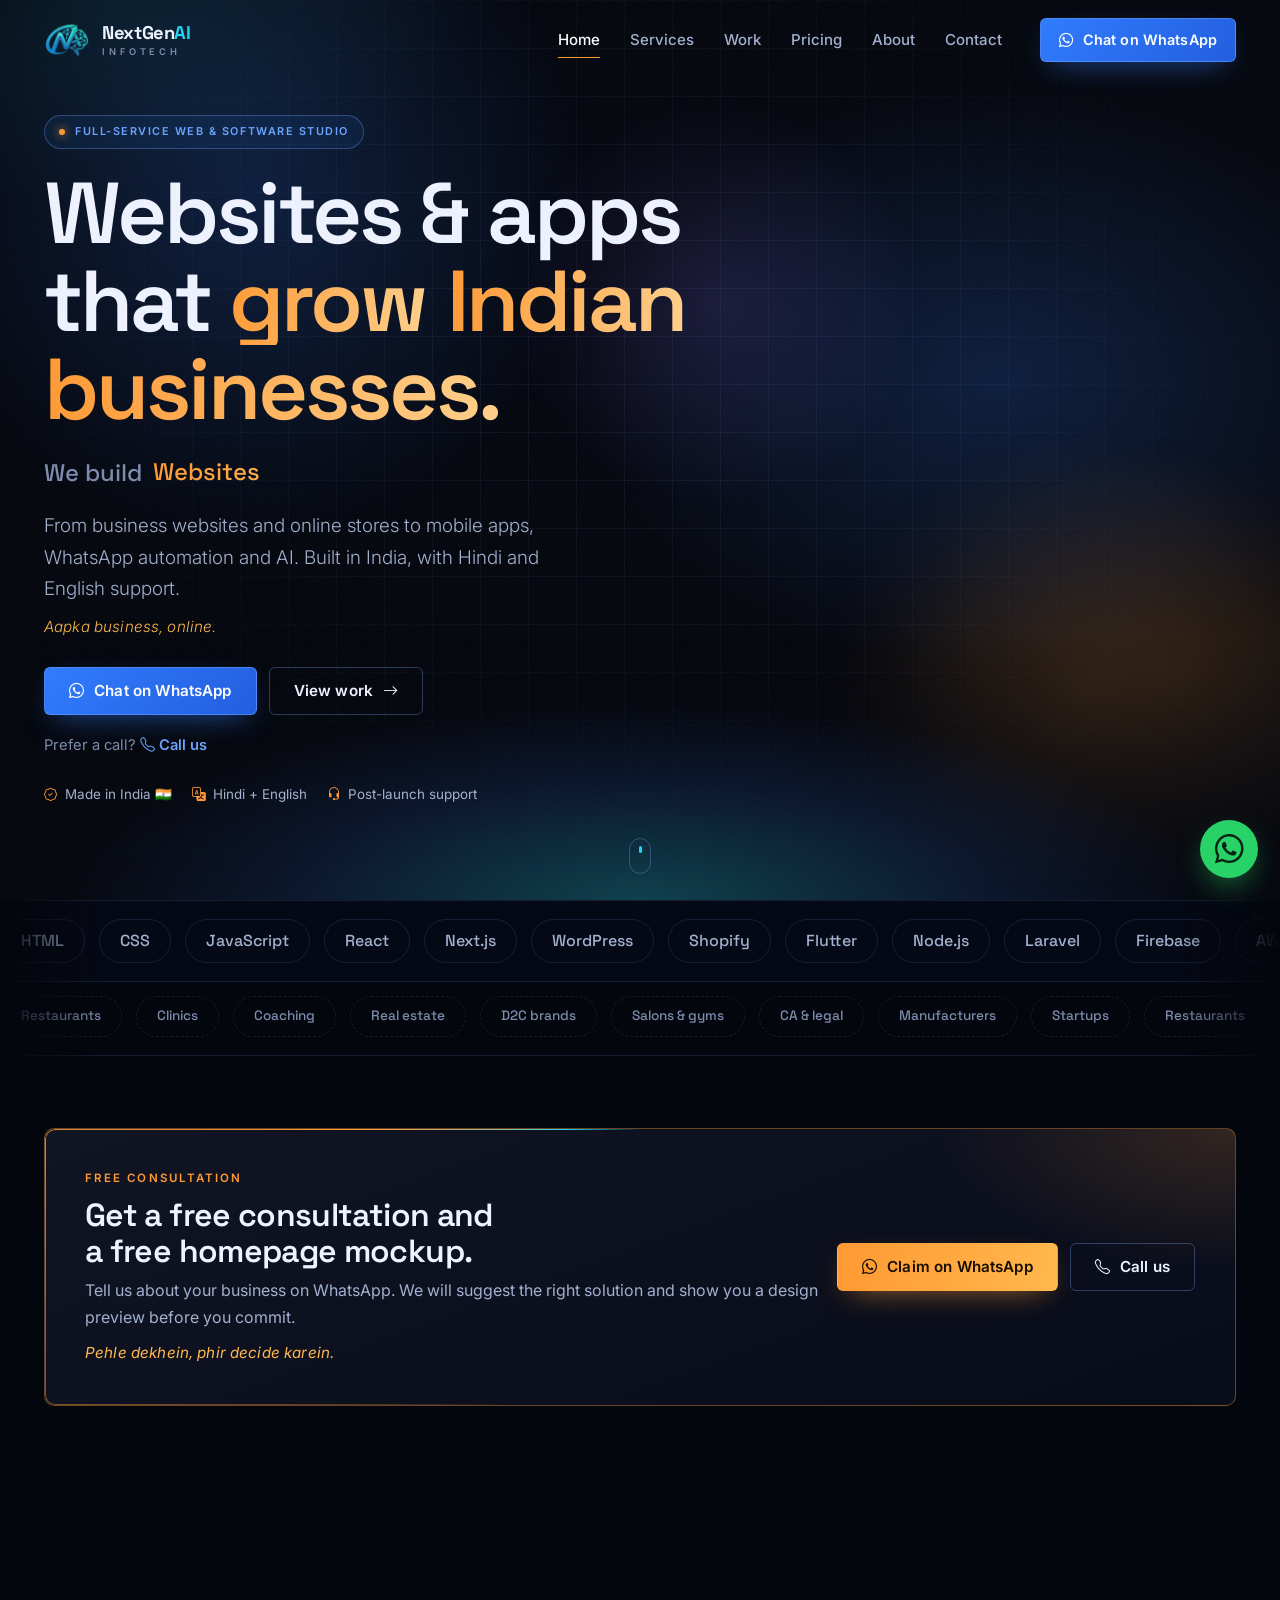
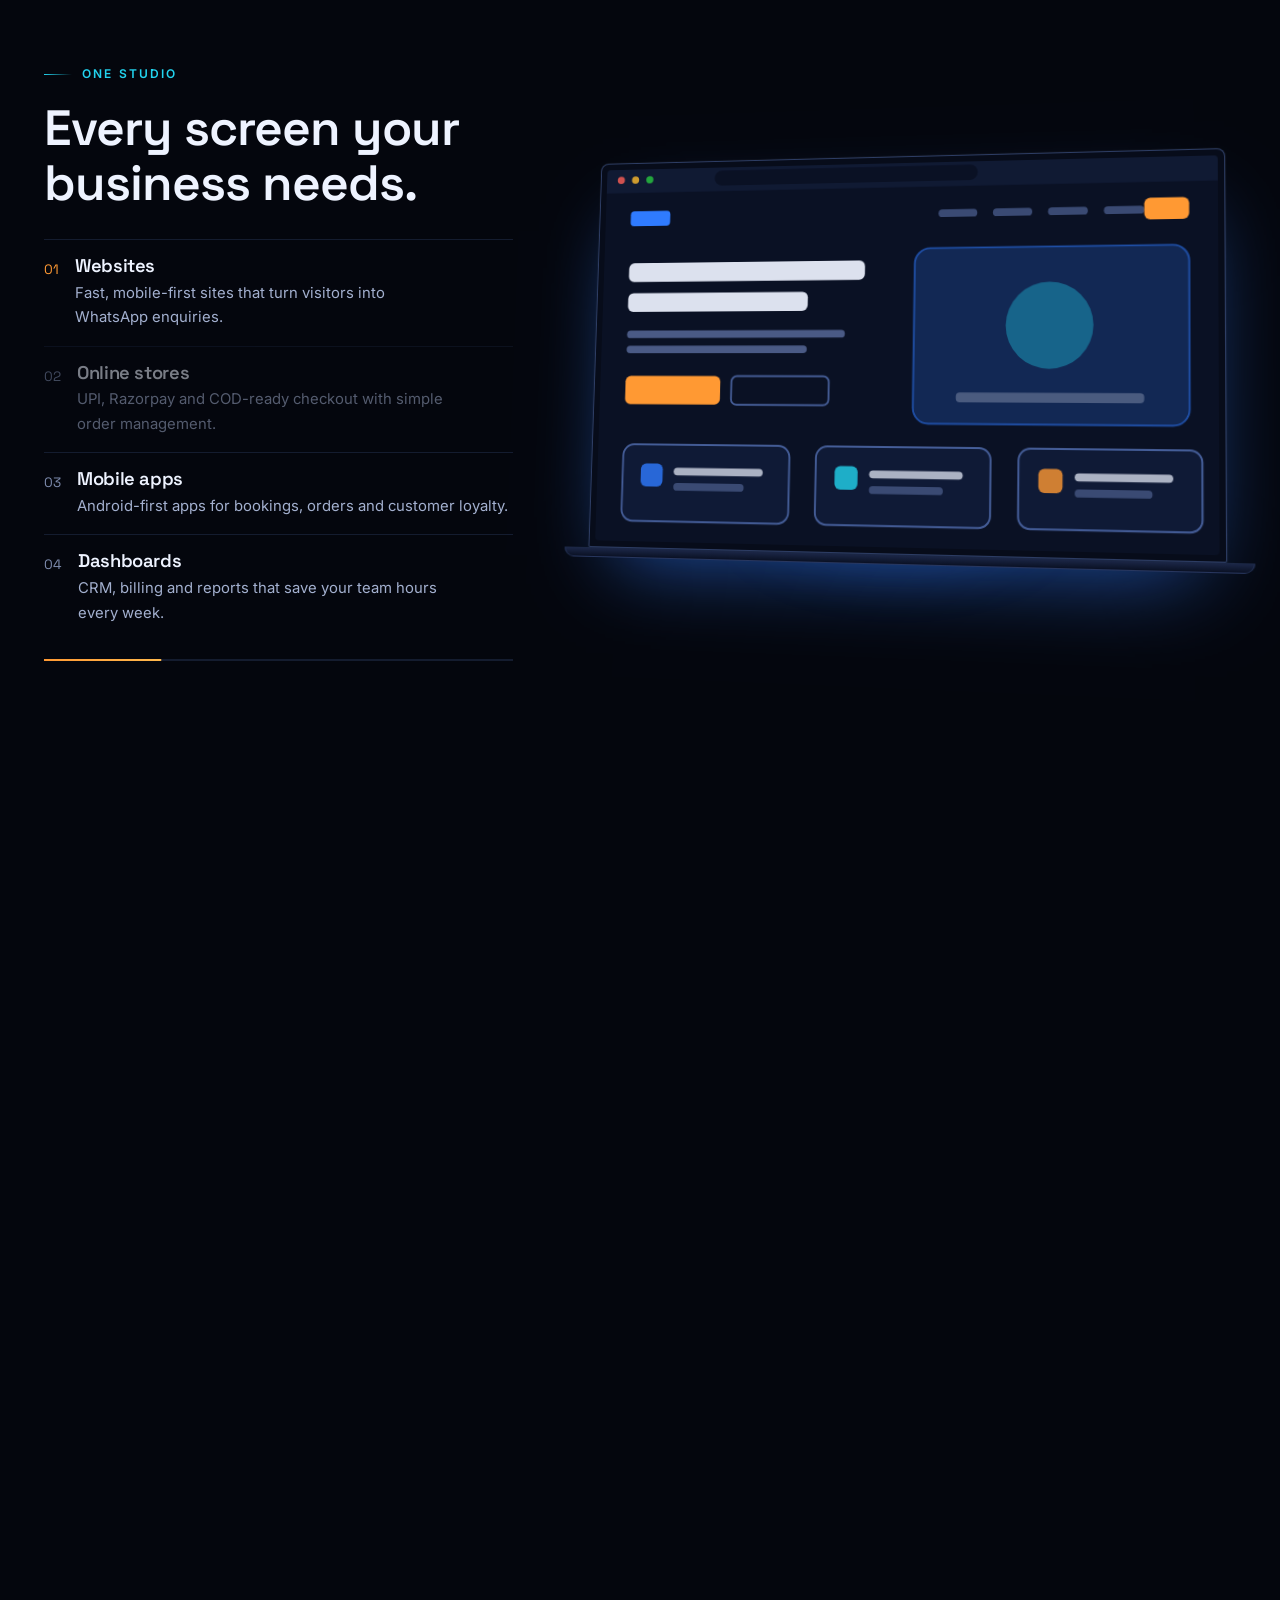
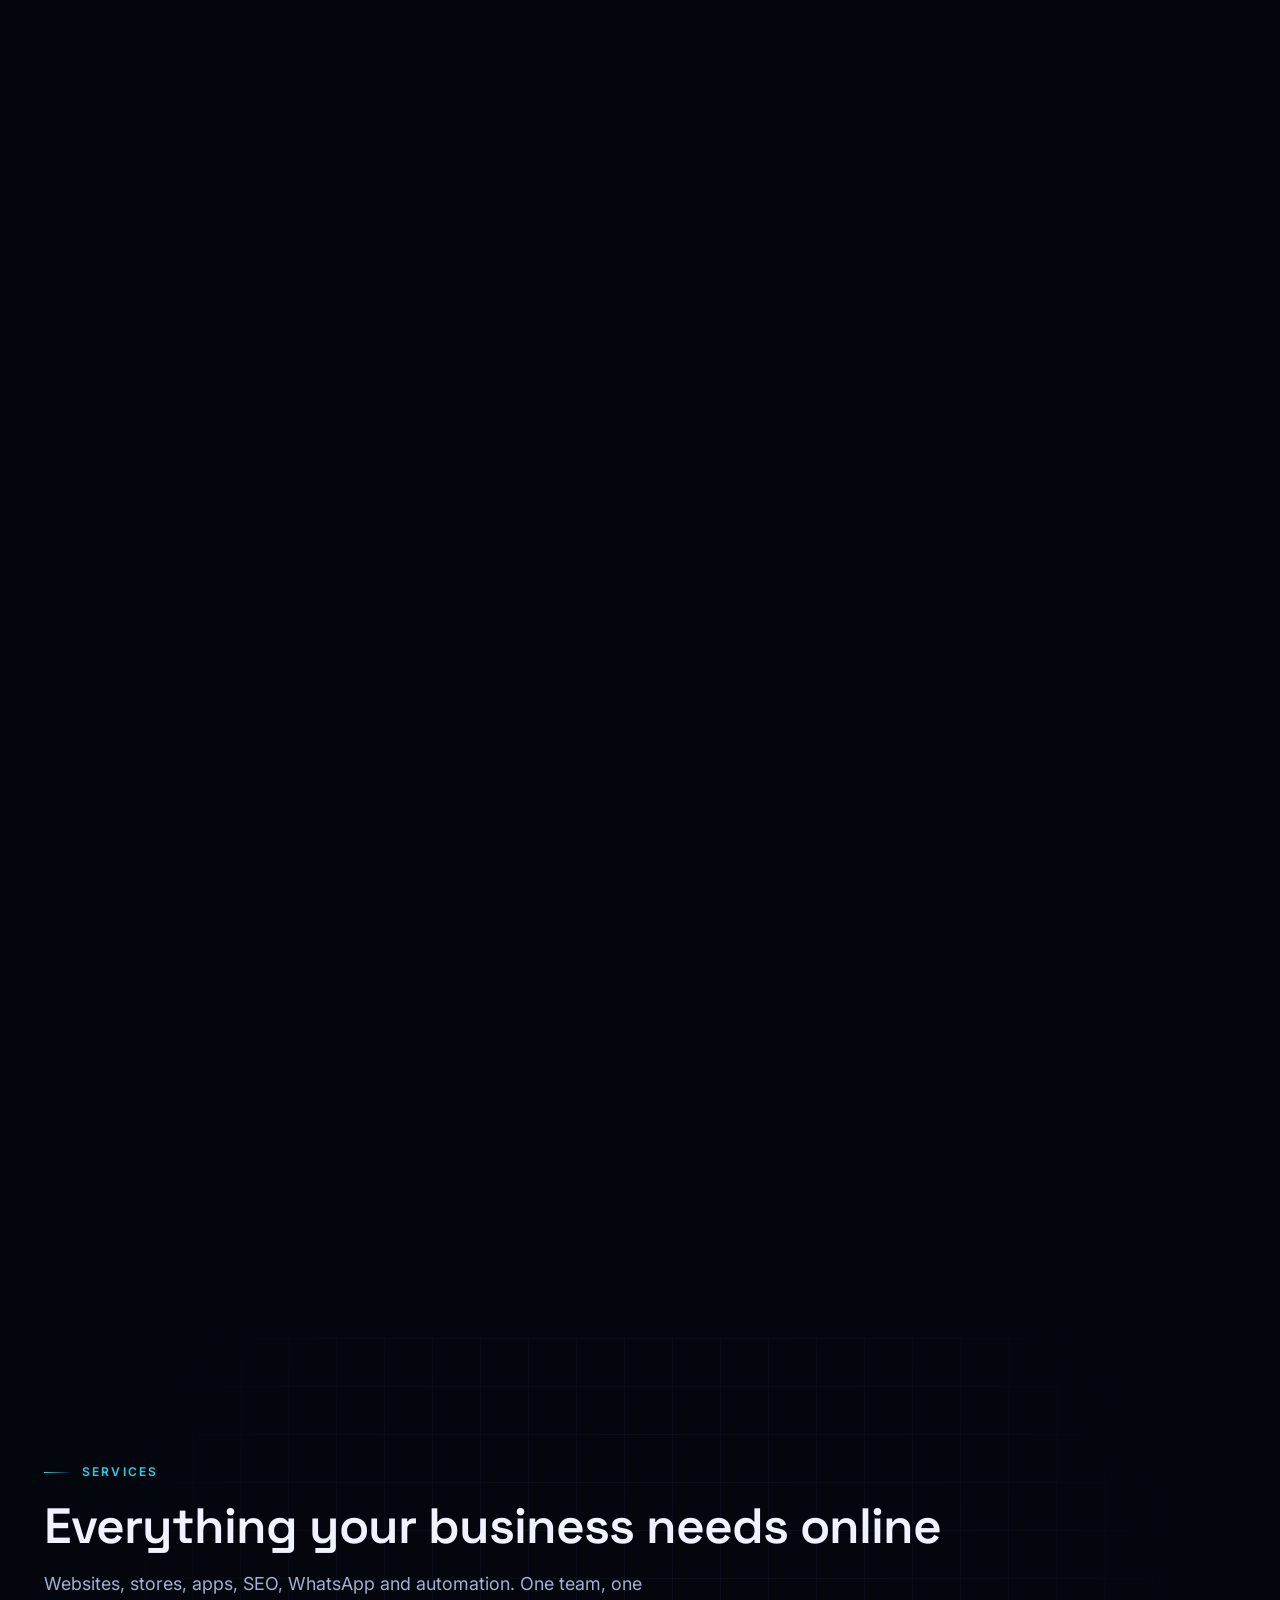
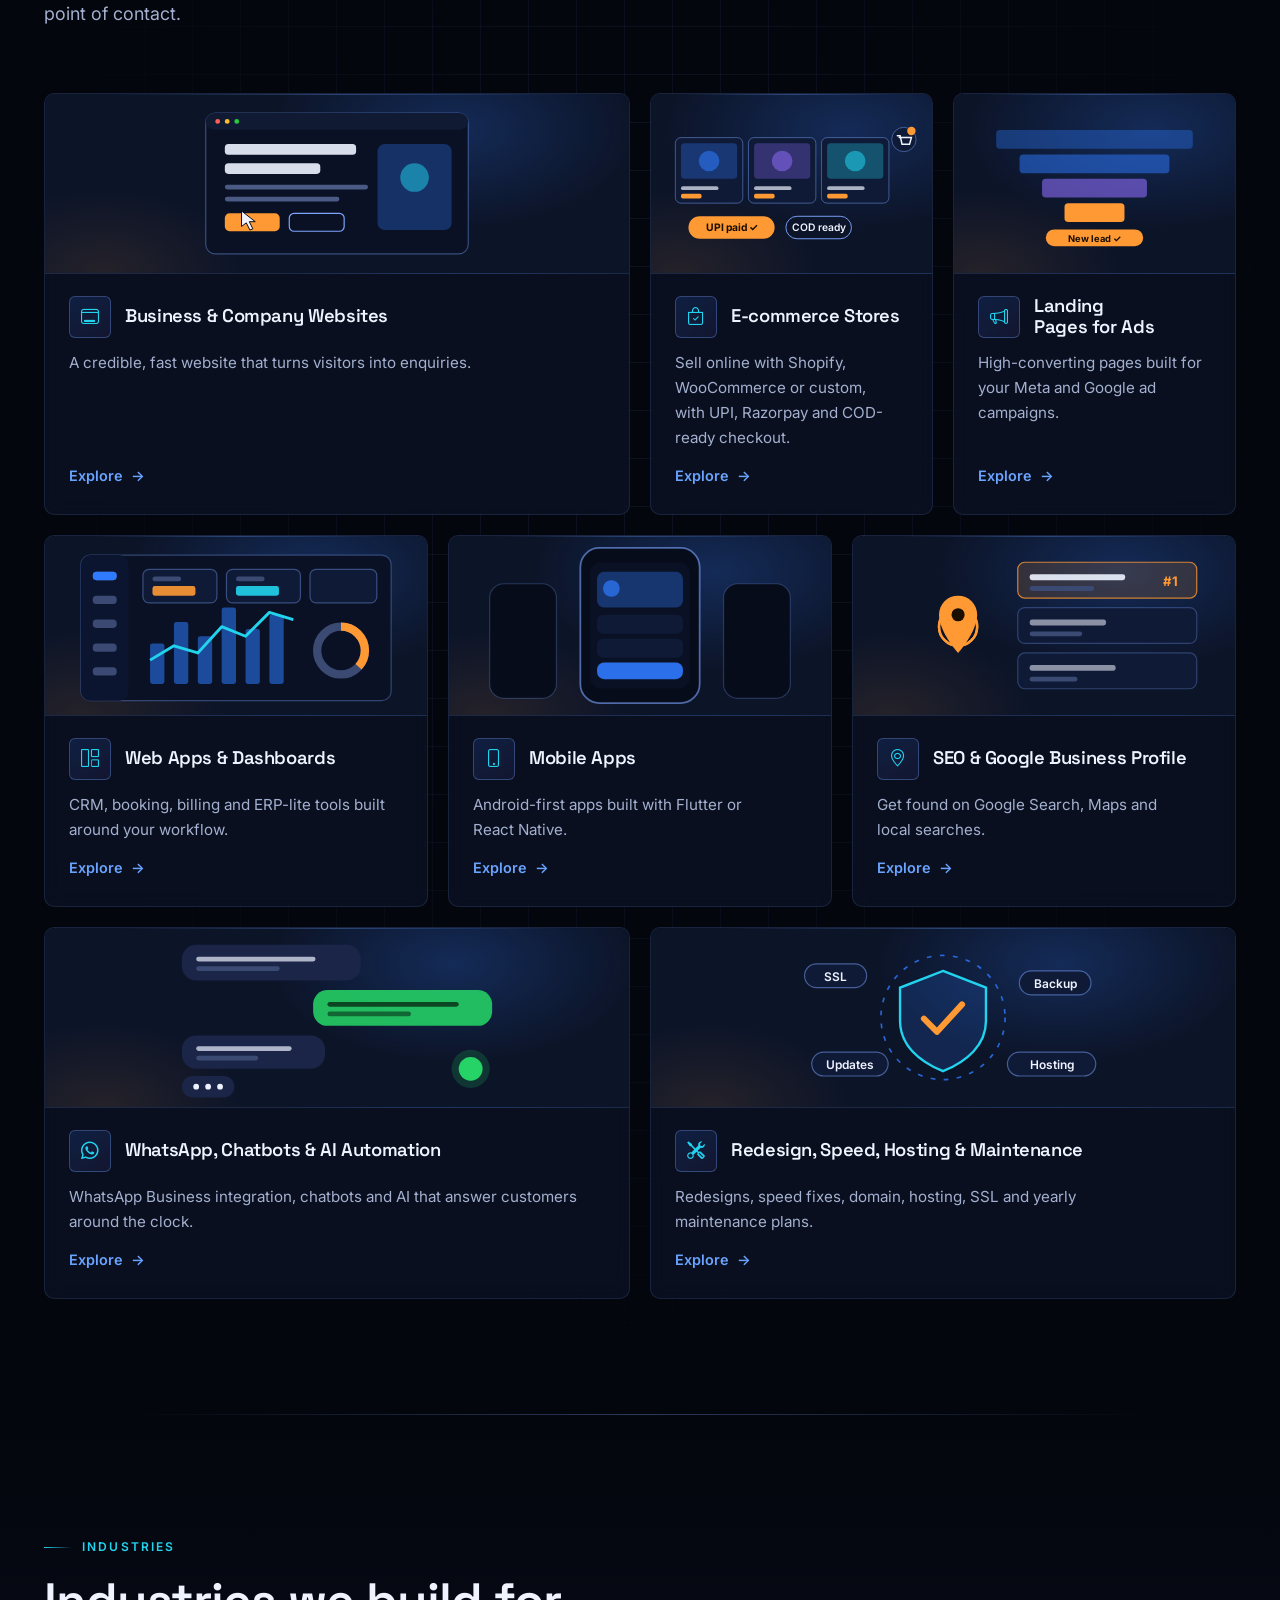
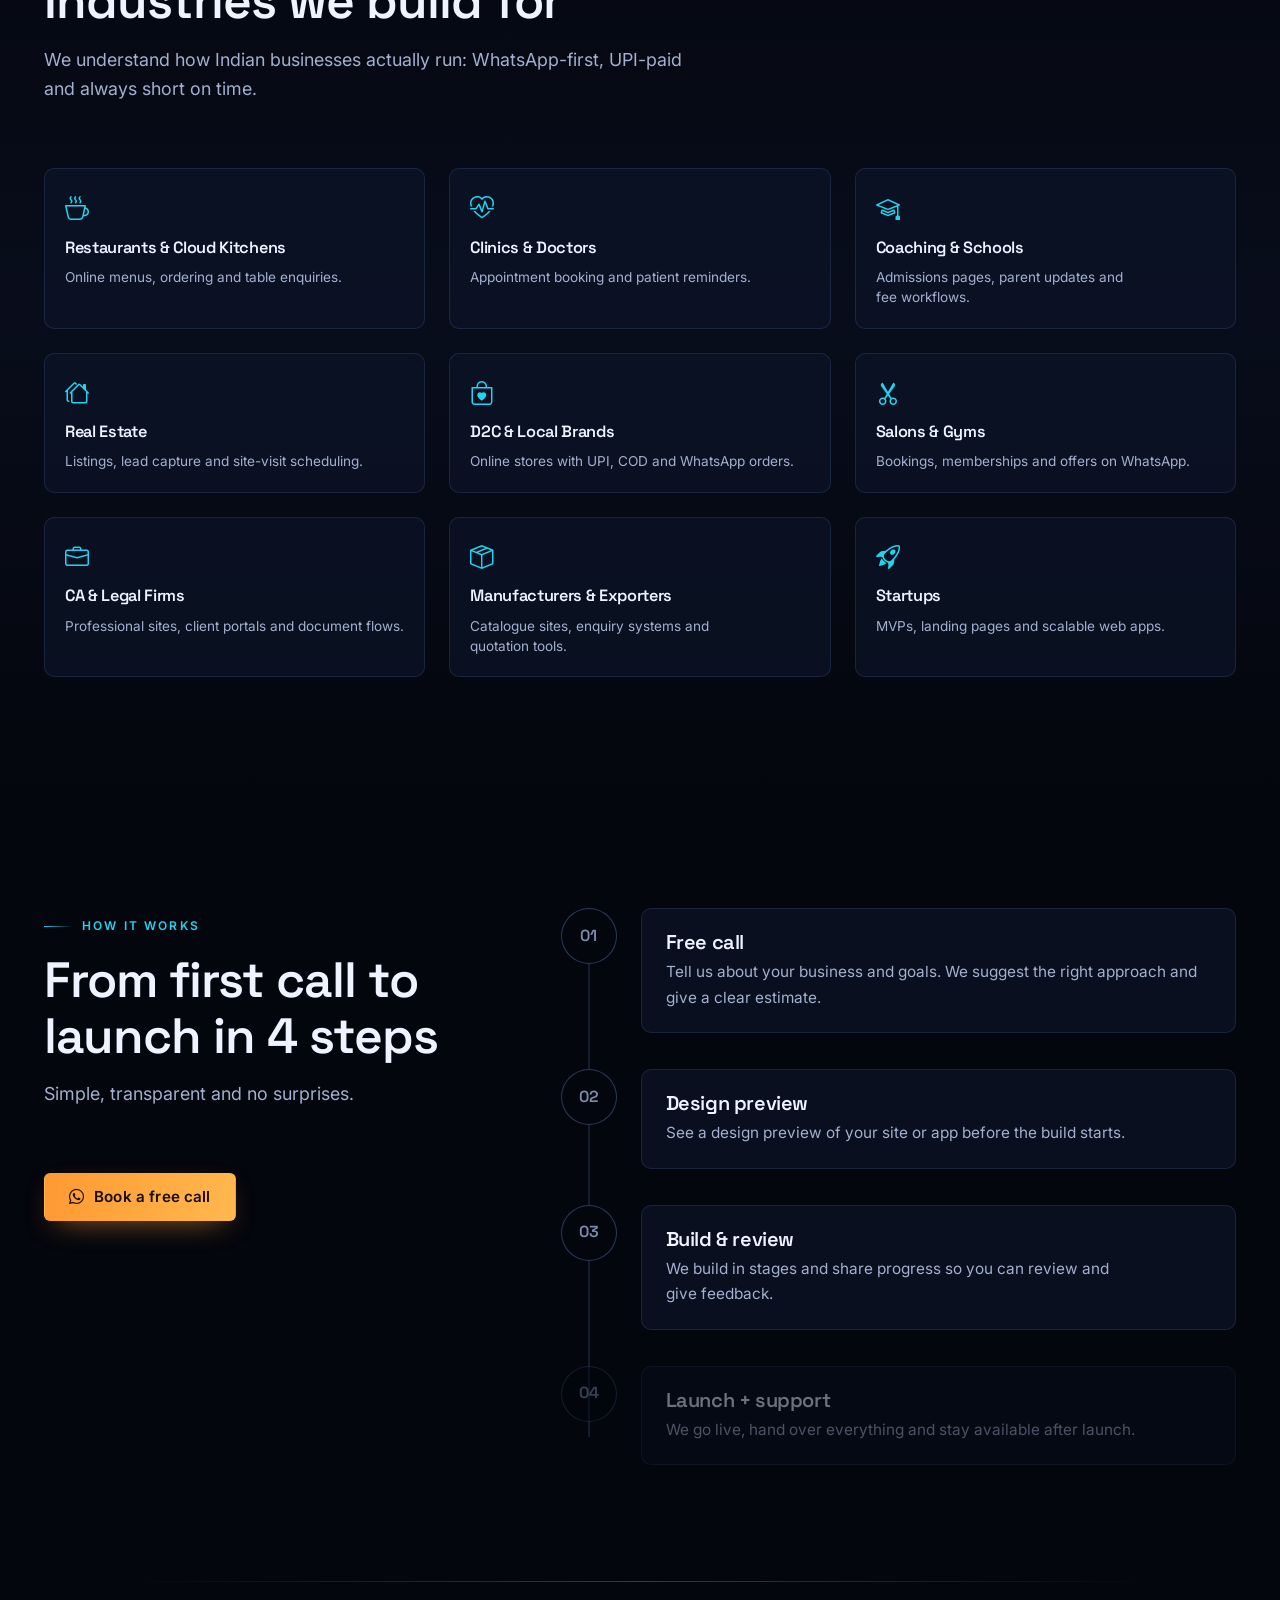
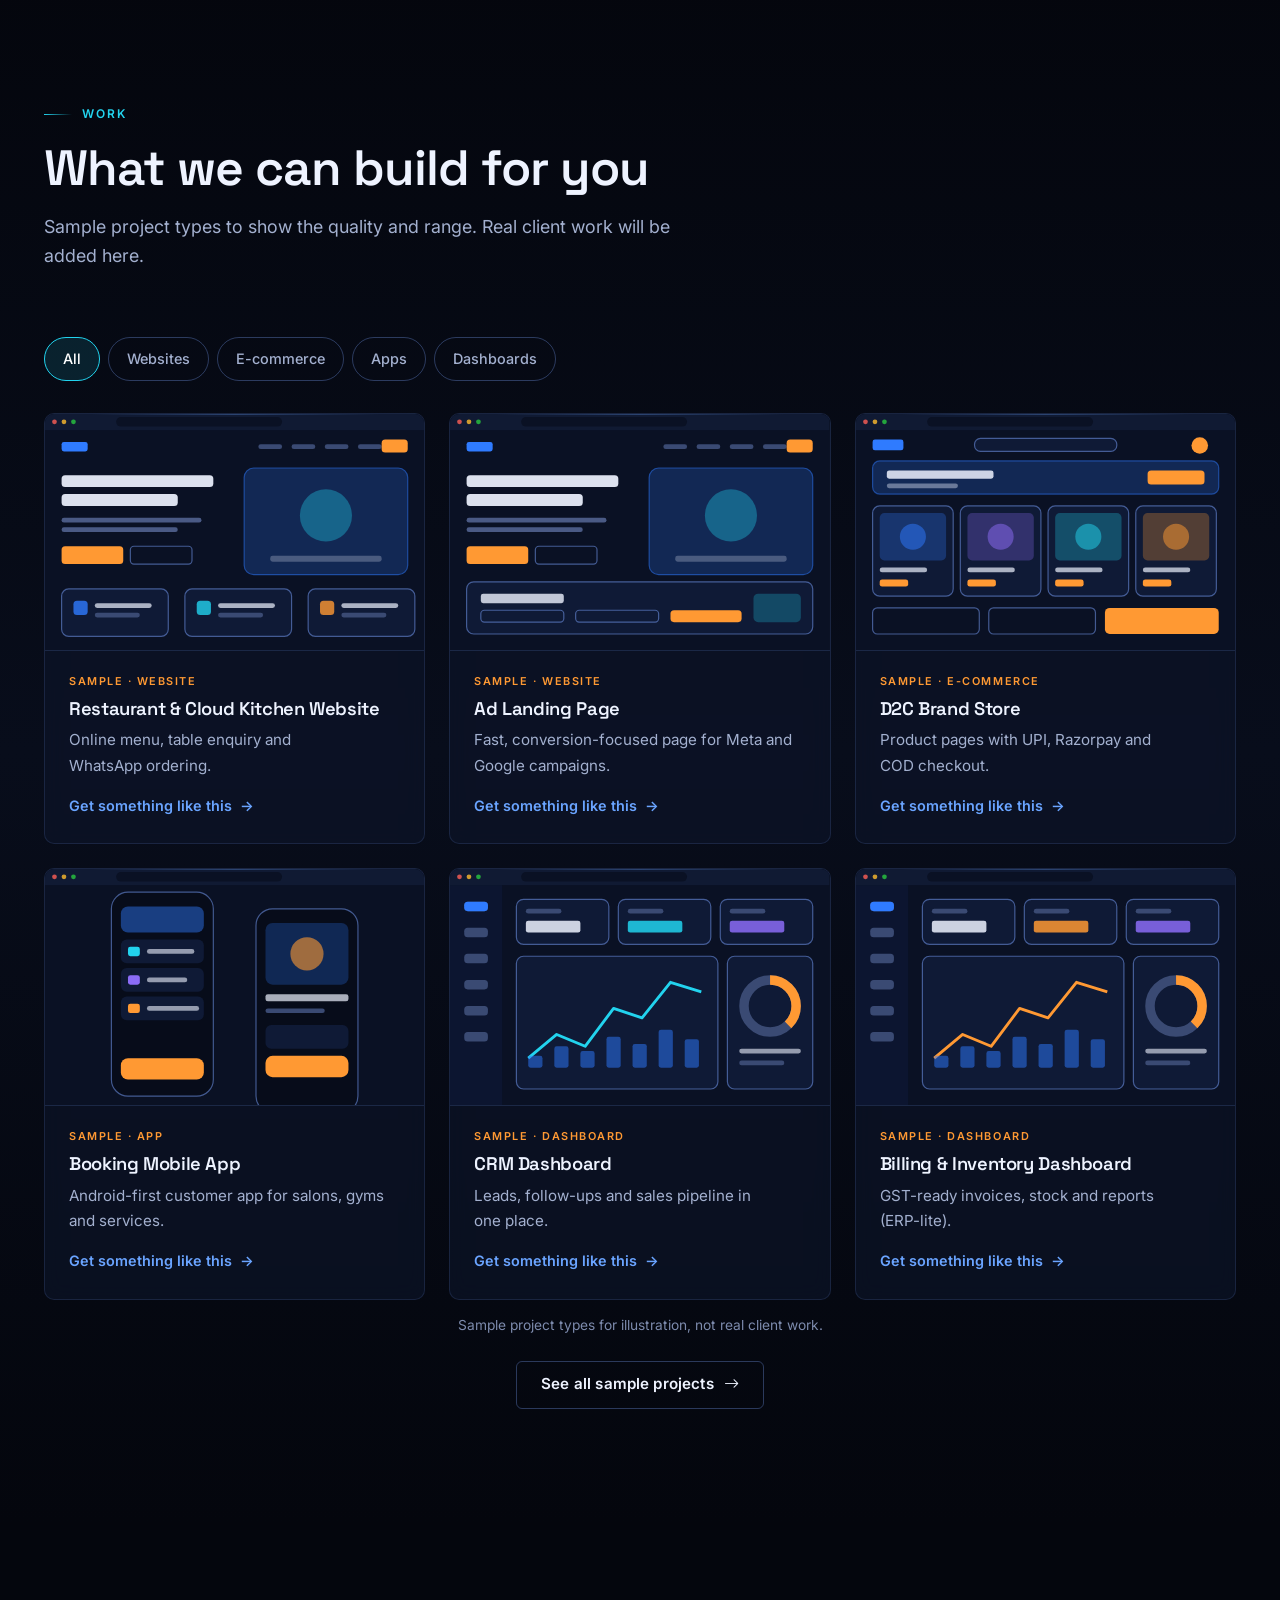
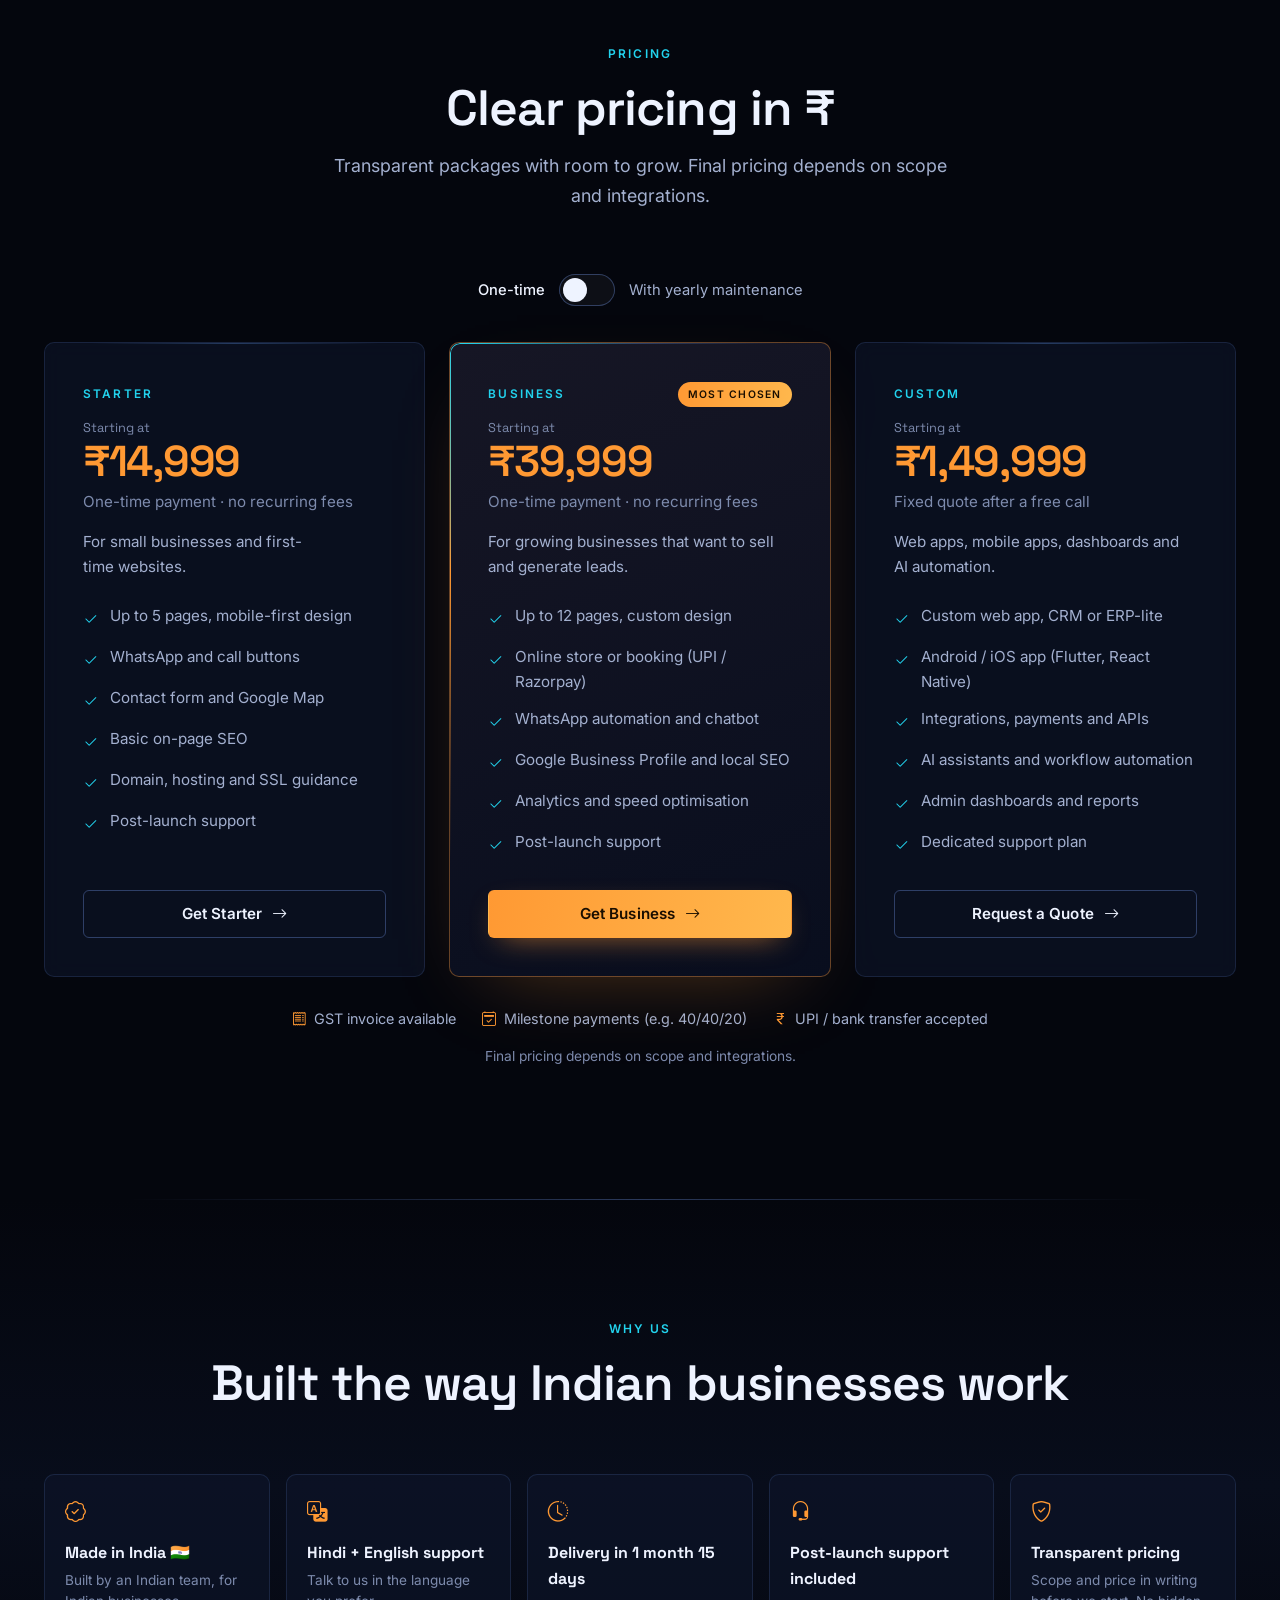
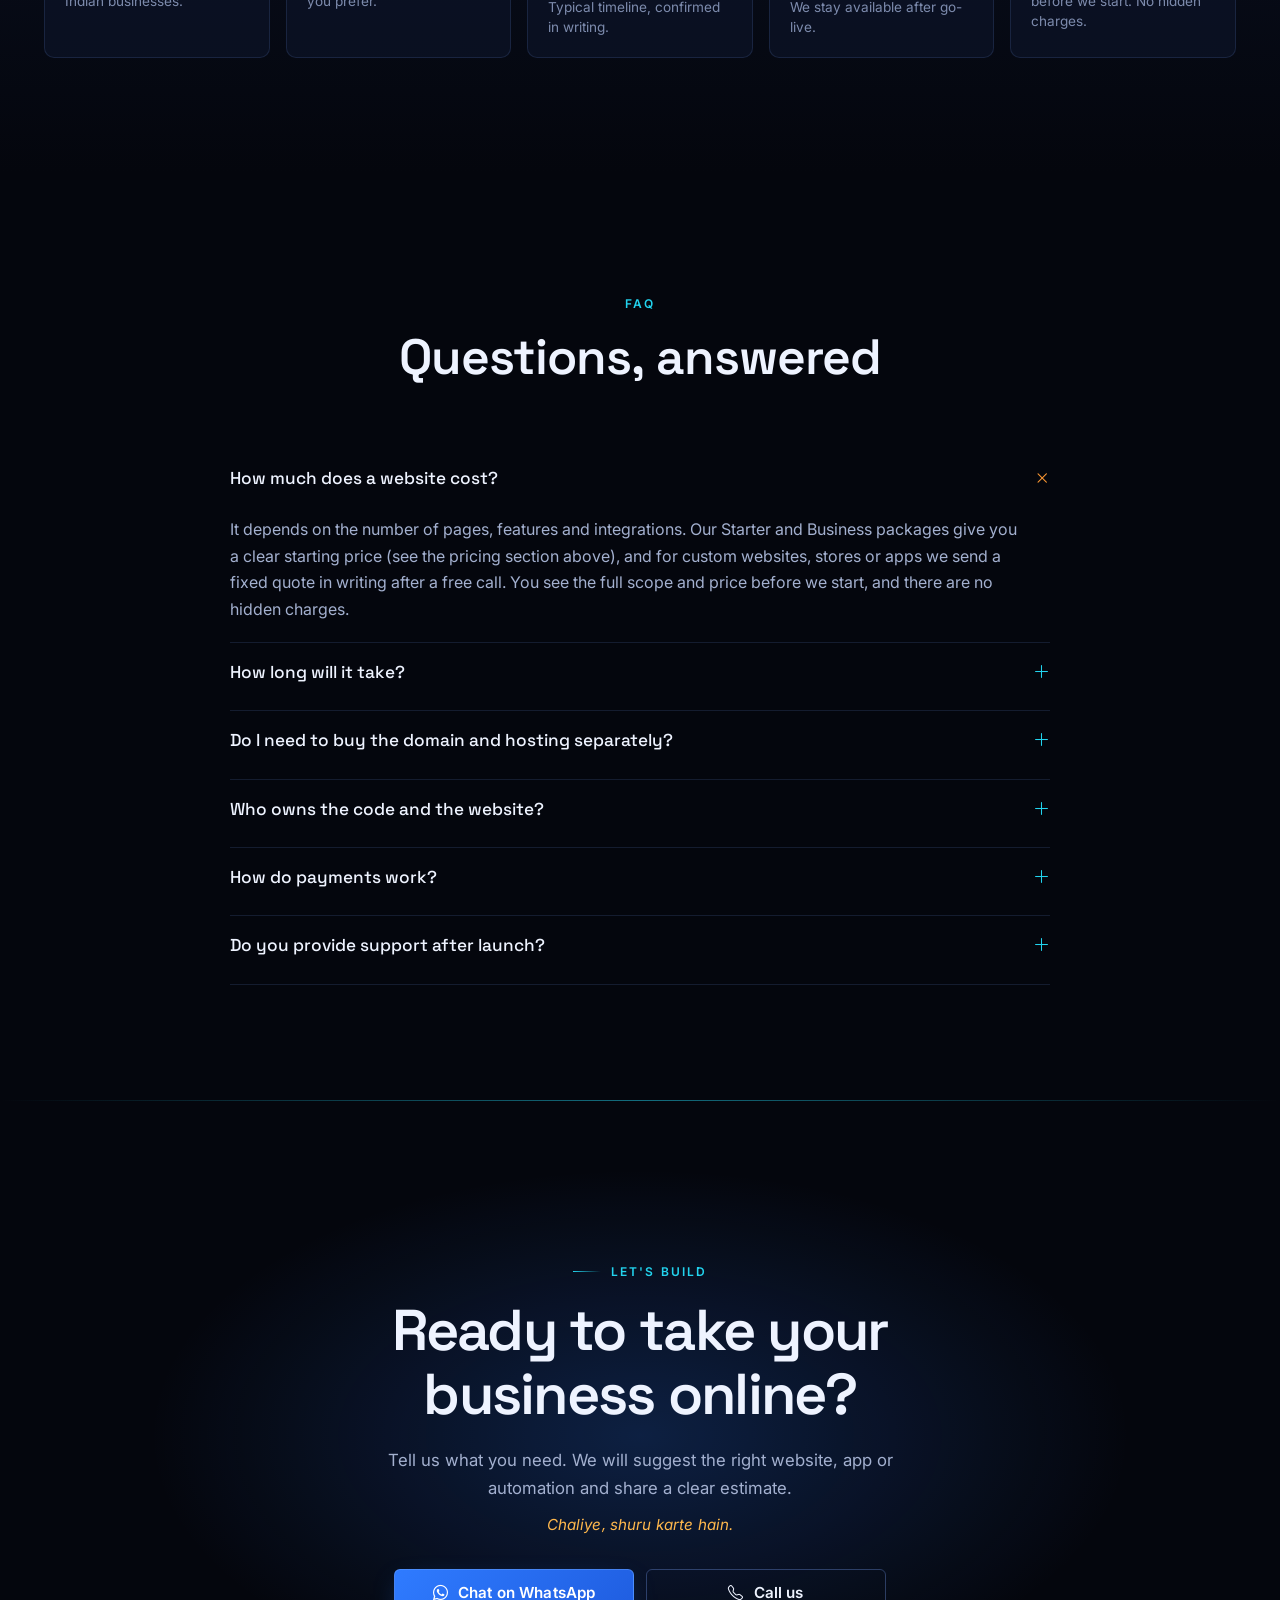
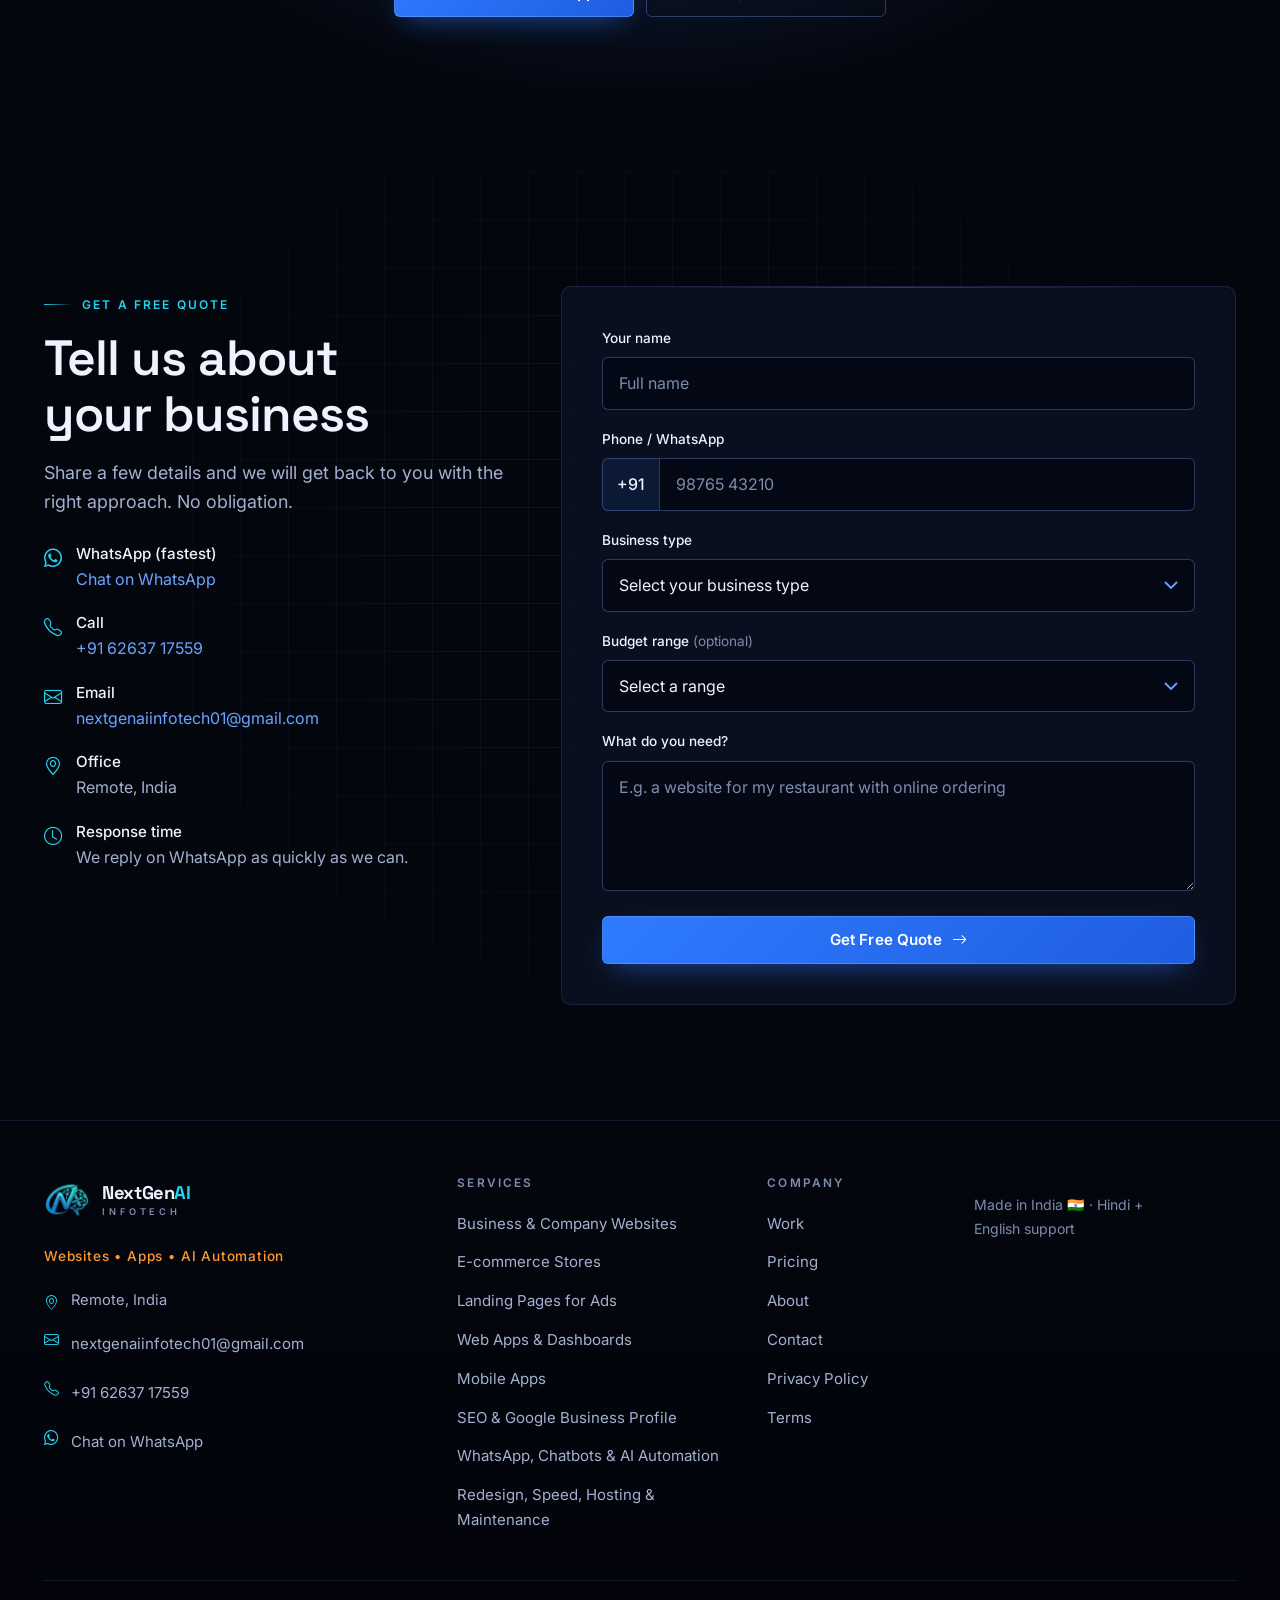
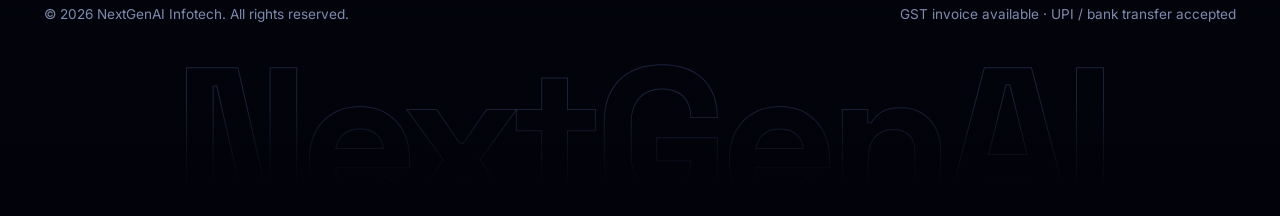
==== index.html @ 10353602 "Add files via upload" ====
<!DOCTYPE html>
<html lang="en-IN">
<head>
<meta charset="utf-8">
<meta name="viewport" content="width=device-width, initial-scale=1, viewport-fit=cover">
<title>Website Development Company in India | NextGenAI Infotech</title>
<meta name="description" content="NextGenAI Infotech is a full-service web and software studio in India: business websites, e-commerce stores, mobile apps, SEO, WhatsApp integration and AI automation.">
<meta name="robots" content="index, follow">
<meta name="theme-color" content="#04060d">
<link rel="canonical" href="https://www.example.com/index.html">
<meta property="og:type" content="website">
<meta property="og:locale" content="en_IN">
<meta property="og:site_name" content="NextGenAI Infotech">
<meta property="og:title" content="Website Development Company in India | NextGenAI Infotech">
<meta property="og:description" content="NextGenAI Infotech is a full-service web and software studio in India: business websites, e-commerce stores, mobile apps, SEO, WhatsApp integration and AI automation.">
<meta property="og:url" content="https://www.example.com/index.html">
<meta property="og:image" content="https://www.example.com/assets/images/og-cover.png">
<meta property="og:image:width" content="1200">
<meta property="og:image:height" content="630">
<meta name="twitter:card" content="summary_large_image">
<link rel="icon" href="assets/icons/favicon.png" type="image/png" sizes="64x64">
<link rel="apple-touch-icon" href="assets/icons/apple-touch-icon.png">
<link rel="preconnect" href="https://fonts.googleapis.com">
<link rel="preconnect" href="https://fonts.gstatic.com" crossorigin>
<link rel="preconnect" href="https://cdn.jsdelivr.net" crossorigin>
<link href="https://fonts.googleapis.com/css2?family=Inter:wght@400;500;600&amp;family=Space+Grotesk:wght@500;600;700&amp;display=swap" rel="stylesheet">
<link href="https://cdn.jsdelivr.net/npm/bootstrap@5.3.3/dist/css/bootstrap.min.css" rel="stylesheet">
<link href="https://cdn.jsdelivr.net/npm/bootstrap-icons@1.11.3/font/bootstrap-icons.min.css" rel="stylesheet">
<link href="css/style.css" rel="stylesheet">
<script>document.documentElement.classList.add('js');try{if(sessionStorage.getItem('nga_intro')){document.documentElement.classList.add('no-intro')}else{sessionStorage.setItem('nga_intro','1')}}catch(e){}</script>
<script type="application/ld+json">{"@context": "https://schema.org", "@type": "ProfessionalService", "name": "NextGenAI Infotech", "description": "Full-service web and software studio in India: websites, e-commerce, mobile apps, SEO, WhatsApp integration and AI automation.", "url": "https://www.example.com/", "image": "https://www.example.com/assets/images/og-cover.png", "address": {"@type": "PostalAddress", "addressCountry": "IN"}, "areaServed": {"@type": "Country", "name": "India"}}</script>
<script type="application/ld+json">{"@context": "https://schema.org", "@type": "FAQPage", "mainEntity": [{"@type": "Question", "name": "How much does a website cost?", "acceptedAnswer": {"@type": "Answer", "text": "It depends on the number of pages, features and integrations. Our Starter and Business packages give you a clear starting price (see the pricing section above), and for custom websites, stores or apps we send a fixed quote in writing after a free call. You see the full scope and price before we start, and there are no hidden charges."}}, {"@type": "Question", "name": "How long will it take?", "acceptedAnswer": {"@type": "Answer", "text": "Most websites are delivered in 1 month 15 days once we have your content (logo, text and photos). Online stores, apps and larger systems can take longer, so we agree the timeline and milestones with you in writing before we begin."}}, {"@type": "Question", "name": "Do I need to buy the domain and hosting separately?", "acceptedAnswer": {"@type": "Answer", "text": "You can do either. We can register your domain and set up hosting and SSL for you, or we can use the ones you already own. Domain and hosting are billed at actual cost, they are registered in your name, and we explain the yearly renewal costs upfront."}}, {"@type": "Question", "name": "Who owns the code and the website?", "acceptedAnswer": {"@type": "Answer", "text": "You do. Once the final payment is made, you own the design, content and source code we create for you. Third-party themes, plugins and fonts stay under their own licences, and we tell you which ones we use."}}, {"@type": "Question", "name": "How do payments work?", "acceptedAnswer": {"@type": "Answer", "text": "Projects are paid in milestones, for example 40% to start, 40% after the build review and 20% at launch. We accept UPI and bank transfer, and a GST invoice is available. The payment schedule is agreed in writing before we start."}}, {"@type": "Question", "name": "Do you provide support after launch?", "acceptedAnswer": {"@type": "Answer", "text": "Yes. Post-launch support is included, so if something does not work as agreed after go-live, we fix it. For ongoing needs such as hosting, SSL, backups, security updates and small content changes, you can choose a yearly maintenance plan."}}]}</script>
</head>
<body>
<a class="skip-link" href="#main">Skip to content</a>
<div class="scroll-progress" aria-hidden="true"></div>
<header class="nx-nav">
  <div class="container">
    <a class="brand" href="index.html" aria-label="NextGenAI Infotech home">
      <img class="brand-mark" src="assets/images/logo-mark.png" width="36" height="36" alt="" decoding="async">
      <span class="brand-text"><strong>NextGen<em>AI</em></strong><small>INFOTECH</small></span>
    </a>
    <button class="nx-toggler" type="button" aria-controls="navMenu" aria-expanded="false" aria-label="Toggle navigation menu"><span></span><span></span><span></span></button>
    <nav class="nx-menu collapse" id="navMenu" aria-label="Primary">
      <ul class="nav-list">
          <li><a class="nav-link-nx active" href="index.html" aria-current="page">Home</a></li>
          <li><a class="nav-link-nx" href="services.html">Services</a></li>
          <li><a class="nav-link-nx" href="work.html">Work</a></li>
          <li><a class="nav-link-nx" href="pricing.html">Pricing</a></li>
          <li><a class="nav-link-nx" href="about.html">About</a></li>
          <li><a class="nav-link-nx" href="contact.html">Contact</a></li>
      </ul>
      <div class="menu-ctas">
        <a class="btn-nx btn-nx--ghost menu-call" href="contact.html" data-call><i class="bi bi-telephone" aria-hidden="true"></i> Call us</a>
        <a class="btn-nx btn-nx--primary btn-nx--sm" href="contact.html" data-whatsapp><i class="bi bi-whatsapp" aria-hidden="true"></i> Chat on WhatsApp</a>
      </div>
    </nav>
  </div>
</header>
<main id="main">

<div class="intro" aria-hidden="true"><img class="brand-mark" src="assets/images/logo-mark.png" width="36" height="36" alt="" decoding="async"><span class="intro-bar"></span></div>
<section class="hero" aria-labelledby="hero-title">
  <div class="hero-glow"></div><div class="hero-spot" aria-hidden="true"></div><div class="aurora" aria-hidden="true"><span class="au1"></span><span class="au2"></span><span class="au3"></span></div><div class="grid-bg"></div>
  <div class="container">
    <div class="row"><div class="col-lg-7 hero-text">
      <span class="badge-nx"><span class="dot"></span>FULL-SERVICE WEB &amp; SOFTWARE STUDIO</span>
      <h1 id="hero-title" data-split class="hero-split">Websites &amp; apps that <span class="accent">grow Indian businesses.</span></h1>
      <p class="rotator"><span class="rot-label">We build</span><span class="rot-window" aria-hidden="true"><span class="rot-track"><span>Websites</span><span>Online stores</span><span>Mobile apps</span><span>WhatsApp bots</span><span>Dashboards</span><span>Websites</span></span></span><span class="visually-hidden">websites, online stores, mobile apps, WhatsApp bots and dashboards.</span></p>
      <p class="lead">From business websites and online stores to mobile apps, WhatsApp automation and AI. Built in India, with Hindi and English support.<span class="hindi">Aapka business, online.</span></p>
      <div class="hero-cta"><a class="btn-nx btn-nx--primary" href="contact.html" data-whatsapp><i class="bi bi-whatsapp" aria-hidden="true"></i> Chat on WhatsApp</a><a class="btn-nx btn-nx--ghost" href="work.html">View work <i class="bi bi-arrow-right" aria-hidden="true"></i></a></div>
      <p class="hero-sub" data-needs-phone>Prefer a call? <a href="contact.html" data-call><i class="bi bi-telephone" aria-hidden="true"></i> Call us</a></p>
      <div class="hero-meta"><span><i class="bi bi-patch-check" aria-hidden="true"></i> Made in India 🇮🇳</span><span><i class="bi bi-translate" aria-hidden="true"></i> Hindi + English</span><span><i class="bi bi-headset" aria-hidden="true"></i> Post-launch support</span></div>
    </div></div>
    <div class="hero-visual" id="heroVisual" role="img" aria-label="Sample website and mobile app screens floating over an animated network">
      <canvas aria-hidden="true"></canvas>
      <div class="orbit" aria-hidden="true"><span class="orbit-ring"></span><span class="orbit-item" style="--a:0deg"><i class="bi bi-code-slash"></i></span><span class="orbit-item" style="--a:60deg"><i class="bi bi-bag-check"></i></span><span class="orbit-item" style="--a:120deg"><i class="bi bi-phone"></i></span><span class="orbit-item" style="--a:180deg"><i class="bi bi-robot"></i></span><span class="orbit-item" style="--a:240deg"><i class="bi bi-whatsapp"></i></span><span class="orbit-item" style="--a:300deg"><i class="bi bi-graph-up-arrow"></i></span></div>
      <div class="mockups" aria-hidden="true">
        <div class="laptop"><div class="laptop-screen"><div class="screen-stack"><svg viewBox="0 0 320 200" preserveAspectRatio="xMidYMid slice" xmlns="http://www.w3.org/2000/svg" aria-hidden="true" focusable="false"><rect x="0" y="0" width="320" height="200" rx="0" fill="#0a1124" fill-opacity="1"/><rect x="0" y="0" width="320" height="14" rx="0" fill="#101a33" fill-opacity="1"/><circle cx="8" cy="7" r="2" fill="#ff5f57" fill-opacity=".8"/><circle cx="16" cy="7" r="2" fill="#febc2e" fill-opacity=".8"/><circle cx="24" cy="7" r="2" fill="#28c840" fill-opacity=".8"/><rect x="60" y="3" width="140" height="8" rx="4" fill="#0a1124" fill-opacity="1"/><rect x="14" y="24" width="22" height="8" rx="2" fill="#2f7bff" fill-opacity="1"/><rect x="180" y="26" width="20" height="4" rx="2" fill="#3a4a73" fill-opacity="1"/><rect x="208" y="26" width="20" height="4" rx="2" fill="#3a4a73" fill-opacity="1"/><rect x="236" y="26" width="20" height="4" rx="2" fill="#3a4a73" fill-opacity="1"/><rect x="264" y="26" width="20" height="4" rx="2" fill="#3a4a73" fill-opacity="1"/><rect x="284" y="22" width="22" height="11" rx="3" fill="#ff9933" fill-opacity="1"/><rect x="14" y="52" width="128" height="10" rx="3" fill="#eef3ff" fill-opacity="0.92"/><rect x="14" y="68" width="98" height="10" rx="3" fill="#eef3ff" fill-opacity="0.92"/><rect x="14" y="88" width="118" height="4" rx="2" fill="#4a5a85" fill-opacity="1"/><rect x="14" y="96" width="98" height="4" rx="2" fill="#4a5a85" fill-opacity="1"/><rect x="14" y="112" width="52" height="15" rx="3" fill="#ff9933" fill-opacity="1"/><rect x="72" y="112" width="52" height="15" rx="3" fill="none" fill-opacity="1" stroke="#7ca4ff" stroke-opacity=".5"/><rect x="168" y="46" width="138" height="90" rx="8" fill="#2f7bff" fill-opacity="0.22" stroke="#2f7bff" stroke-opacity=".5"/><circle cx="237" cy="86" r="22" fill="#22d3ee" fill-opacity=".35"/><rect x="190" y="120" width="94" height="5" rx="2" fill="#eef3ff" fill-opacity="0.25"/><rect x="14" y="148" width="90" height="40" rx="6" fill="#0f1a36" fill-opacity="1" stroke="#7ca4ff" stroke-opacity=".5"/><rect x="24" y="158" width="12" height="12" rx="3" fill="#2f7bff" fill-opacity="0.8"/><rect x="42" y="160" width="48" height="4" rx="2" fill="#eef3ff" fill-opacity="0.7"/><rect x="42" y="168" width="38" height="4" rx="2" fill="#3a4a73" fill-opacity="1"/><rect x="118" y="148" width="90" height="40" rx="6" fill="#0f1a36" fill-opacity="1" stroke="#7ca4ff" stroke-opacity=".5"/><rect x="128" y="158" width="12" height="12" rx="3" fill="#22d3ee" fill-opacity="0.8"/><rect x="146" y="160" width="48" height="4" rx="2" fill="#eef3ff" fill-opacity="0.7"/><rect x="146" y="168" width="38" height="4" rx="2" fill="#3a4a73" fill-opacity="1"/><rect x="222" y="148" width="90" height="40" rx="6" fill="#0f1a36" fill-opacity="1" stroke="#7ca4ff" stroke-opacity=".5"/><rect x="232" y="158" width="12" height="12" rx="3" fill="#ff9933" fill-opacity="0.8"/><rect x="250" y="160" width="48" height="4" rx="2" fill="#eef3ff" fill-opacity="0.7"/><rect x="250" y="168" width="38" height="4" rx="2" fill="#3a4a73" fill-opacity="1"/></svg><svg viewBox="0 0 320 200" preserveAspectRatio="xMidYMid slice" xmlns="http://www.w3.org/2000/svg" aria-hidden="true" focusable="false"><rect x="0" y="0" width="320" height="200" rx="0" fill="#0a1124" fill-opacity="1"/><rect x="0" y="0" width="320" height="14" rx="0" fill="#101a33" fill-opacity="1"/><circle cx="8" cy="7" r="2" fill="#ff5f57" fill-opacity=".8"/><circle cx="16" cy="7" r="2" fill="#febc2e" fill-opacity=".8"/><circle cx="24" cy="7" r="2" fill="#28c840" fill-opacity=".8"/><rect x="60" y="3" width="140" height="8" rx="4" fill="#0a1124" fill-opacity="1"/><rect x="14" y="22" width="26" height="9" rx="2" fill="#2f7bff" fill-opacity="1"/><rect x="100" y="21" width="120" height="11" rx="5" fill="#0f1a36" fill-opacity="1" stroke="#7ca4ff" stroke-opacity=".5"/><circle cx="290" cy="27" r="7" fill="#ff9933"/><rect x="14" y="40" width="292" height="28" rx="6" fill="#2f7bff" fill-opacity="0.22" stroke="#2f7bff" stroke-opacity=".5"/><rect x="26" y="48" width="90" height="7" rx="2" fill="#eef3ff" fill-opacity="0.85"/><rect x="26" y="59" width="60" height="4" rx="2" fill="#eef3ff" fill-opacity="0.4"/><rect x="246" y="48" width="48" height="12" rx="3" fill="#ff9933" fill-opacity="1"/><rect x="14" y="78" width="68" height="76" rx="6" fill="#0f1a36" fill-opacity="1" stroke="#7ca4ff" stroke-opacity=".5"/><rect x="20" y="84" width="56" height="40" rx="4" fill="#2f7bff" fill-opacity="0.28"/><circle cx="48" cy="104" r="11" fill="#2f7bff" fill-opacity=".5"/><rect x="20" y="130" width="40" height="4" rx="2" fill="#eef3ff" fill-opacity="0.7"/><rect x="20" y="140" width="24" height="6" rx="2" fill="#ff9933" fill-opacity="1"/><rect x="88" y="78" width="68" height="76" rx="6" fill="#0f1a36" fill-opacity="1" stroke="#7ca4ff" stroke-opacity=".5"/><rect x="94" y="84" width="56" height="40" rx="4" fill="#8b6cf6" fill-opacity="0.28"/><circle cx="122" cy="104" r="11" fill="#8b6cf6" fill-opacity=".5"/><rect x="94" y="130" width="40" height="4" rx="2" fill="#eef3ff" fill-opacity="0.7"/><rect x="94" y="140" width="24" height="6" rx="2" fill="#ff9933" fill-opacity="1"/><rect x="162" y="78" width="68" height="76" rx="6" fill="#0f1a36" fill-opacity="1" stroke="#7ca4ff" stroke-opacity=".5"/><rect x="168" y="84" width="56" height="40" rx="4" fill="#22d3ee" fill-opacity="0.28"/><circle cx="196" cy="104" r="11" fill="#22d3ee" fill-opacity=".5"/><rect x="168" y="130" width="40" height="4" rx="2" fill="#eef3ff" fill-opacity="0.7"/><rect x="168" y="140" width="24" height="6" rx="2" fill="#ff9933" fill-opacity="1"/><rect x="236" y="78" width="68" height="76" rx="6" fill="#0f1a36" fill-opacity="1" stroke="#7ca4ff" stroke-opacity=".5"/><rect x="242" y="84" width="56" height="40" rx="4" fill="#ff9933" fill-opacity="0.28"/><circle cx="270" cy="104" r="11" fill="#ff9933" fill-opacity=".5"/><rect x="242" y="130" width="40" height="4" rx="2" fill="#eef3ff" fill-opacity="0.7"/><rect x="242" y="140" width="24" height="6" rx="2" fill="#ff9933" fill-opacity="1"/><rect x="14" y="164" width="90" height="22" rx="4" fill="none" fill-opacity="1" stroke="#7ca4ff" stroke-opacity=".5"/><rect x="112" y="164" width="90" height="22" rx="4" fill="none" fill-opacity="1" stroke="#7ca4ff" stroke-opacity=".5"/><rect x="210" y="164" width="96" height="22" rx="4" fill="#ff9933" fill-opacity="1"/></svg><svg viewBox="0 0 320 200" preserveAspectRatio="xMidYMid slice" xmlns="http://www.w3.org/2000/svg" aria-hidden="true" focusable="false"><rect x="0" y="0" width="320" height="200" rx="0" fill="#0a1124" fill-opacity="1"/><rect x="0" y="0" width="320" height="14" rx="0" fill="#101a33" fill-opacity="1"/><circle cx="8" cy="7" r="2" fill="#ff5f57" fill-opacity=".8"/><circle cx="16" cy="7" r="2" fill="#febc2e" fill-opacity=".8"/><circle cx="24" cy="7" r="2" fill="#28c840" fill-opacity=".8"/><rect x="60" y="3" width="140" height="8" rx="4" fill="#0a1124" fill-opacity="1"/><rect x="0" y="14" width="44" height="186" rx="0" fill="#0c1530" fill-opacity="1"/><rect x="12" y="28" width="20" height="8" rx="3" fill="#3a4a73" fill-opacity="1"/><rect x="12" y="50" width="20" height="8" rx="3" fill="#3a4a73" fill-opacity="1"/><rect x="12" y="72" width="20" height="8" rx="3" fill="#3a4a73" fill-opacity="1"/><rect x="12" y="94" width="20" height="8" rx="3" fill="#3a4a73" fill-opacity="1"/><rect x="12" y="116" width="20" height="8" rx="3" fill="#3a4a73" fill-opacity="1"/><rect x="12" y="138" width="20" height="8" rx="3" fill="#3a4a73" fill-opacity="1"/><rect x="12" y="28" width="20" height="8" rx="3" fill="#2f7bff" fill-opacity="1"/><rect x="56" y="26" width="78" height="38" rx="6" fill="#0f1a36" fill-opacity="1" stroke="#7ca4ff" stroke-opacity=".5"/><rect x="64" y="34" width="30" height="4" rx="2" fill="#3a4a73" fill-opacity="1"/><rect x="64" y="44" width="46" height="10" rx="2" fill="#eef3ff" fill-opacity="0.85"/><rect x="142" y="26" width="78" height="38" rx="6" fill="#0f1a36" fill-opacity="1" stroke="#7ca4ff" stroke-opacity=".5"/><rect x="150" y="34" width="30" height="4" rx="2" fill="#3a4a73" fill-opacity="1"/><rect x="150" y="44" width="46" height="10" rx="2" fill="#22d3ee" fill-opacity="0.85"/><rect x="228" y="26" width="78" height="38" rx="6" fill="#0f1a36" fill-opacity="1" stroke="#7ca4ff" stroke-opacity=".5"/><rect x="236" y="34" width="30" height="4" rx="2" fill="#3a4a73" fill-opacity="1"/><rect x="236" y="44" width="46" height="10" rx="2" fill="#8b6cf6" fill-opacity="0.85"/><rect x="56" y="74" width="170" height="112" rx="6" fill="#0f1a36" fill-opacity="1" stroke="#7ca4ff" stroke-opacity=".5"/><polyline points="66,160 90,140 114,150 138,118 162,126 186,96 212,104" fill="none" stroke="#22d3ee" stroke-width="2.4" stroke-linejoin="round"/><rect x="66" y="158" width="12" height="10" rx="2" fill="#2f7bff" fill-opacity="0.5"/><rect x="88" y="150" width="12" height="18" rx="2" fill="#2f7bff" fill-opacity="0.5"/><rect x="110" y="154" width="12" height="14" rx="2" fill="#2f7bff" fill-opacity="0.5"/><rect x="132" y="142" width="12" height="26" rx="2" fill="#2f7bff" fill-opacity="0.5"/><rect x="154" y="148" width="12" height="20" rx="2" fill="#2f7bff" fill-opacity="0.5"/><rect x="176" y="136" width="12" height="32" rx="2" fill="#2f7bff" fill-opacity="0.5"/><rect x="198" y="144" width="12" height="24" rx="2" fill="#2f7bff" fill-opacity="0.5"/><rect x="234" y="74" width="72" height="112" rx="6" fill="#0f1a36" fill-opacity="1" stroke="#7ca4ff" stroke-opacity=".5"/><circle cx="270" cy="116" r="22" fill="none" stroke="#3a4a73" stroke-width="8"/><circle cx="270" cy="116" r="22" fill="none" stroke="#ff9933" stroke-width="8" stroke-dasharray="52 140" transform="rotate(-90 270 116)"/><rect x="244" y="152" width="52" height="4" rx="2" fill="#eef3ff" fill-opacity="0.6"/><rect x="244" y="162" width="38" height="4" rx="2" fill="#3a4a73" fill-opacity="1"/></svg></div></div><div class="laptop-base"></div></div>
        <div class="phone"><div class="phone-screen"><svg viewBox="0 0 90 190" preserveAspectRatio="xMidYMid slice" xmlns="http://www.w3.org/2000/svg" aria-hidden="true" focusable="false"><rect x="0" y="0" width="90" height="190" rx="0" fill="#0a1124" fill-opacity="1"/><rect x="30" y="5" width="30" height="5" rx="3" fill="#04060d" fill-opacity="1"/><rect x="8" y="20" width="20" height="6" rx="2" fill="#2f7bff" fill-opacity="1"/><circle cx="78" cy="23" r="5" fill="#ff9933"/><rect x="8" y="34" width="74" height="38" rx="7" fill="#2f7bff" fill-opacity="0.28" stroke="#2f7bff" stroke-opacity=".5"/><rect x="14" y="42" width="40" height="6" rx="2" fill="#eef3ff" fill-opacity="0.85"/><rect x="14" y="52" width="28" height="4" rx="2" fill="#eef3ff" fill-opacity="0.4"/><rect x="14" y="60" width="22" height="8" rx="3" fill="#ff9933" fill-opacity="1"/><rect x="8" y="80" width="36" height="44" rx="6" fill="#0f1a36" fill-opacity="1" stroke="#7ca4ff" stroke-opacity=".5"/><rect x="12" y="84" width="28" height="22" rx="4" fill="#2f7bff" fill-opacity="0.3"/><rect x="12" y="110" width="20" height="3" rx="2" fill="#eef3ff" fill-opacity="0.7"/><rect x="12" y="116" width="12" height="4" rx="2" fill="#ff9933" fill-opacity="1"/><rect x="46" y="80" width="36" height="44" rx="6" fill="#0f1a36" fill-opacity="1" stroke="#7ca4ff" stroke-opacity=".5"/><rect x="50" y="84" width="28" height="22" rx="4" fill="#8b6cf6" fill-opacity="0.3"/><rect x="50" y="110" width="20" height="3" rx="2" fill="#eef3ff" fill-opacity="0.7"/><rect x="50" y="116" width="12" height="4" rx="2" fill="#ff9933" fill-opacity="1"/><rect x="8" y="128" width="36" height="44" rx="6" fill="#0f1a36" fill-opacity="1" stroke="#7ca4ff" stroke-opacity=".5"/><rect x="12" y="132" width="28" height="22" rx="4" fill="#22d3ee" fill-opacity="0.3"/><rect x="12" y="158" width="20" height="3" rx="2" fill="#eef3ff" fill-opacity="0.7"/><rect x="12" y="164" width="12" height="4" rx="2" fill="#ff9933" fill-opacity="1"/><rect x="46" y="128" width="36" height="44" rx="6" fill="#0f1a36" fill-opacity="1" stroke="#7ca4ff" stroke-opacity=".5"/><rect x="50" y="132" width="28" height="22" rx="4" fill="#ff9933" fill-opacity="0.3"/><rect x="50" y="158" width="20" height="3" rx="2" fill="#eef3ff" fill-opacity="0.7"/><rect x="50" y="164" width="12" height="4" rx="2" fill="#ff9933" fill-opacity="1"/><rect x="0" y="172" width="90" height="18" rx="0" fill="#0c1530" fill-opacity="1"/><circle cx="15" cy="181" r="3" fill="#22d3ee"/><circle cx="35" cy="181" r="3" fill="#3a4a73"/><circle cx="55" cy="181" r="3" fill="#3a4a73"/><circle cx="75" cy="181" r="3" fill="#3a4a73"/></svg></div></div>
        <div class="fchip fc1"><i class="bi bi-whatsapp"></i><span><b>New enquiry</b>via WhatsApp</span></div>
        <div class="fchip fc2"><i class="bi bi-bag-check"></i><span><b>Order received</b>UPI paid</span></div>
        <div class="fchip fc3"><i class="bi bi-calendar-check"></i><span><b>Booking confirmed</b>Today, 5:30 PM</span></div>
      </div>
    </div>
  </div>
  <div class="light-bridge" aria-hidden="true"></div>
  <span class="scroll-cue" aria-hidden="true"></span>
</section>
<div class="marquee" aria-label="Technologies we work with"><div class="marquee-track"><div class="marquee-set"><span>HTML</span><span>CSS</span><span>JavaScript</span><span>React</span><span>Next.js</span><span>WordPress</span><span>Shopify</span><span>Flutter</span><span>Node.js</span><span>Laravel</span><span>Firebase</span><span>AWS</span></div><div class="marquee-set" aria-hidden="true"><span>HTML</span><span>CSS</span><span>JavaScript</span><span>React</span><span>Next.js</span><span>WordPress</span><span>Shopify</span><span>Flutter</span><span>Node.js</span><span>Laravel</span><span>Firebase</span><span>AWS</span></div></div></div>
<div class="marquee marquee--rev" aria-hidden="true"><div class="marquee-track"><div class="marquee-set"><span>Restaurants</span><span>Clinics</span><span>Coaching</span><span>Real estate</span><span>D2C brands</span><span>Salons & gyms</span><span>CA & legal</span><span>Manufacturers</span><span>Startups</span></div><div class="marquee-set"><span>Restaurants</span><span>Clinics</span><span>Coaching</span><span>Real estate</span><span>D2C brands</span><span>Salons & gyms</span><span>CA & legal</span><span>Manufacturers</span><span>Startups</span></div></div></div>
<section class="section--tight" aria-labelledby="offer-title"><div class="container"><div class="offer reveal"><span class="glow-ring" aria-hidden="true"></span>
  <div><span class="tag">Free consultation</span><h2 id="offer-title">Get a free consultation and a free homepage mockup.</h2><p>Tell us about your business on WhatsApp. We will suggest the right solution and show you a design preview before you commit.</p><span class="hindi">Pehle dekhein, phir decide karein.</span></div>
  <div class="hero-cta"><a class="btn-nx btn-nx--saffron" href="contact.html" data-whatsapp data-wa-msg="Hi, I would like the free consultation and homepage mockup."><i class="bi bi-whatsapp" aria-hidden="true"></i> Claim on WhatsApp</a><a class="btn-nx btn-nx--ghost" href="contact.html" data-call><i class="bi bi-telephone" aria-hidden="true"></i> Call us</a></div>
</div></div></section>
<section class="showcase" id="showcase" aria-labelledby="show-title"><div class="showcase-track"><div class="showcase-sticky"><div class="container"><div class="row g-5 align-items-center">
  <div class="col-lg-5"><span class="eyebrow reveal">ONE STUDIO</span><h2 id="show-title" class="section-title" data-split>Every screen your business needs.</h2>
    <ul class="sc-list"><li class="sc-item" data-i="0"><span class="n">01</span><div><h3>Websites</h3><p>Fast, mobile-first sites that turn visitors into WhatsApp enquiries.</p></div></li><li class="sc-item" data-i="1"><span class="n">02</span><div><h3>Online stores</h3><p>UPI, Razorpay and COD-ready checkout with simple order management.</p></div></li><li class="sc-item" data-i="2"><span class="n">03</span><div><h3>Mobile apps</h3><p>Android-first apps for bookings, orders and customer loyalty.</p></div></li><li class="sc-item" data-i="3"><span class="n">04</span><div><h3>Dashboards</h3><p>CRM, billing and reports that save your team hours every week.</p></div></li></ul><div class="sc-bar" aria-hidden="true"><i></i></div></div>
  <div class="col-lg-7"><div class="sc-device" aria-hidden="true"><div class="laptop"><div class="laptop-screen"><div class="sc-screens screen-stack"><svg viewBox="0 0 320 200" preserveAspectRatio="xMidYMid slice" xmlns="http://www.w3.org/2000/svg" aria-hidden="true" focusable="false"><rect x="0" y="0" width="320" height="200" rx="0" fill="#0a1124" fill-opacity="1"/><rect x="0" y="0" width="320" height="14" rx="0" fill="#101a33" fill-opacity="1"/><circle cx="8" cy="7" r="2" fill="#ff5f57" fill-opacity=".8"/><circle cx="16" cy="7" r="2" fill="#febc2e" fill-opacity=".8"/><circle cx="24" cy="7" r="2" fill="#28c840" fill-opacity=".8"/><rect x="60" y="3" width="140" height="8" rx="4" fill="#0a1124" fill-opacity="1"/><rect x="14" y="24" width="22" height="8" rx="2" fill="#2f7bff" fill-opacity="1"/><rect x="180" y="26" width="20" height="4" rx="2" fill="#3a4a73" fill-opacity="1"/><rect x="208" y="26" width="20" height="4" rx="2" fill="#3a4a73" fill-opacity="1"/><rect x="236" y="26" width="20" height="4" rx="2" fill="#3a4a73" fill-opacity="1"/><rect x="264" y="26" width="20" height="4" rx="2" fill="#3a4a73" fill-opacity="1"/><rect x="284" y="22" width="22" height="11" rx="3" fill="#ff9933" fill-opacity="1"/><rect x="14" y="52" width="128" height="10" rx="3" fill="#eef3ff" fill-opacity="0.92"/><rect x="14" y="68" width="98" height="10" rx="3" fill="#eef3ff" fill-opacity="0.92"/><rect x="14" y="88" width="118" height="4" rx="2" fill="#4a5a85" fill-opacity="1"/><rect x="14" y="96" width="98" height="4" rx="2" fill="#4a5a85" fill-opacity="1"/><rect x="14" y="112" width="52" height="15" rx="3" fill="#ff9933" fill-opacity="1"/><rect x="72" y="112" width="52" height="15" rx="3" fill="none" fill-opacity="1" stroke="#7ca4ff" stroke-opacity=".5"/><rect x="168" y="46" width="138" height="90" rx="8" fill="#2f7bff" fill-opacity="0.22" stroke="#2f7bff" stroke-opacity=".5"/><circle cx="237" cy="86" r="22" fill="#22d3ee" fill-opacity=".35"/><rect x="190" y="120" width="94" height="5" rx="2" fill="#eef3ff" fill-opacity="0.25"/><rect x="14" y="148" width="90" height="40" rx="6" fill="#0f1a36" fill-opacity="1" stroke="#7ca4ff" stroke-opacity=".5"/><rect x="24" y="158" width="12" height="12" rx="3" fill="#2f7bff" fill-opacity="0.8"/><rect x="42" y="160" width="48" height="4" rx="2" fill="#eef3ff" fill-opacity="0.7"/><rect x="42" y="168" width="38" height="4" rx="2" fill="#3a4a73" fill-opacity="1"/><rect x="118" y="148" width="90" height="40" rx="6" fill="#0f1a36" fill-opacity="1" stroke="#7ca4ff" stroke-opacity=".5"/><rect x="128" y="158" width="12" height="12" rx="3" fill="#22d3ee" fill-opacity="0.8"/><rect x="146" y="160" width="48" height="4" rx="2" fill="#eef3ff" fill-opacity="0.7"/><rect x="146" y="168" width="38" height="4" rx="2" fill="#3a4a73" fill-opacity="1"/><rect x="222" y="148" width="90" height="40" rx="6" fill="#0f1a36" fill-opacity="1" stroke="#7ca4ff" stroke-opacity=".5"/><rect x="232" y="158" width="12" height="12" rx="3" fill="#ff9933" fill-opacity="0.8"/><rect x="250" y="160" width="48" height="4" rx="2" fill="#eef3ff" fill-opacity="0.7"/><rect x="250" y="168" width="38" height="4" rx="2" fill="#3a4a73" fill-opacity="1"/></svg><svg viewBox="0 0 320 200" preserveAspectRatio="xMidYMid slice" xmlns="http://www.w3.org/2000/svg" aria-hidden="true" focusable="false"><rect x="0" y="0" width="320" height="200" rx="0" fill="#0a1124" fill-opacity="1"/><rect x="0" y="0" width="320" height="14" rx="0" fill="#101a33" fill-opacity="1"/><circle cx="8" cy="7" r="2" fill="#ff5f57" fill-opacity=".8"/><circle cx="16" cy="7" r="2" fill="#febc2e" fill-opacity=".8"/><circle cx="24" cy="7" r="2" fill="#28c840" fill-opacity=".8"/><rect x="60" y="3" width="140" height="8" rx="4" fill="#0a1124" fill-opacity="1"/><rect x="14" y="22" width="26" height="9" rx="2" fill="#2f7bff" fill-opacity="1"/><rect x="100" y="21" width="120" height="11" rx="5" fill="#0f1a36" fill-opacity="1" stroke="#7ca4ff" stroke-opacity=".5"/><circle cx="290" cy="27" r="7" fill="#ff9933"/><rect x="14" y="40" width="292" height="28" rx="6" fill="#2f7bff" fill-opacity="0.22" stroke="#2f7bff" stroke-opacity=".5"/><rect x="26" y="48" width="90" height="7" rx="2" fill="#eef3ff" fill-opacity="0.85"/><rect x="26" y="59" width="60" height="4" rx="2" fill="#eef3ff" fill-opacity="0.4"/><rect x="246" y="48" width="48" height="12" rx="3" fill="#ff9933" fill-opacity="1"/><rect x="14" y="78" width="68" height="76" rx="6" fill="#0f1a36" fill-opacity="1" stroke="#7ca4ff" stroke-opacity=".5"/><rect x="20" y="84" width="56" height="40" rx="4" fill="#2f7bff" fill-opacity="0.28"/><circle cx="48" cy="104" r="11" fill="#2f7bff" fill-opacity=".5"/><rect x="20" y="130" width="40" height="4" rx="2" fill="#eef3ff" fill-opacity="0.7"/><rect x="20" y="140" width="24" height="6" rx="2" fill="#ff9933" fill-opacity="1"/><rect x="88" y="78" width="68" height="76" rx="6" fill="#0f1a36" fill-opacity="1" stroke="#7ca4ff" stroke-opacity=".5"/><rect x="94" y="84" width="56" height="40" rx="4" fill="#8b6cf6" fill-opacity="0.28"/><circle cx="122" cy="104" r="11" fill="#8b6cf6" fill-opacity=".5"/><rect x="94" y="130" width="40" height="4" rx="2" fill="#eef3ff" fill-opacity="0.7"/><rect x="94" y="140" width="24" height="6" rx="2" fill="#ff9933" fill-opacity="1"/><rect x="162" y="78" width="68" height="76" rx="6" fill="#0f1a36" fill-opacity="1" stroke="#7ca4ff" stroke-opacity=".5"/><rect x="168" y="84" width="56" height="40" rx="4" fill="#22d3ee" fill-opacity="0.28"/><circle cx="196" cy="104" r="11" fill="#22d3ee" fill-opacity=".5"/><rect x="168" y="130" width="40" height="4" rx="2" fill="#eef3ff" fill-opacity="0.7"/><rect x="168" y="140" width="24" height="6" rx="2" fill="#ff9933" fill-opacity="1"/><rect x="236" y="78" width="68" height="76" rx="6" fill="#0f1a36" fill-opacity="1" stroke="#7ca4ff" stroke-opacity=".5"/><rect x="242" y="84" width="56" height="40" rx="4" fill="#ff9933" fill-opacity="0.28"/><circle cx="270" cy="104" r="11" fill="#ff9933" fill-opacity=".5"/><rect x="242" y="130" width="40" height="4" rx="2" fill="#eef3ff" fill-opacity="0.7"/><rect x="242" y="140" width="24" height="6" rx="2" fill="#ff9933" fill-opacity="1"/><rect x="14" y="164" width="90" height="22" rx="4" fill="none" fill-opacity="1" stroke="#7ca4ff" stroke-opacity=".5"/><rect x="112" y="164" width="90" height="22" rx="4" fill="none" fill-opacity="1" stroke="#7ca4ff" stroke-opacity=".5"/><rect x="210" y="164" width="96" height="22" rx="4" fill="#ff9933" fill-opacity="1"/></svg><svg viewBox="0 0 320 200" preserveAspectRatio="xMidYMid slice" xmlns="http://www.w3.org/2000/svg" aria-hidden="true" focusable="false"><rect x="0" y="0" width="320" height="200" rx="0" fill="#0a1124" fill-opacity="1"/><rect x="0" y="0" width="320" height="14" rx="0" fill="#101a33" fill-opacity="1"/><circle cx="8" cy="7" r="2" fill="#ff5f57" fill-opacity=".8"/><circle cx="16" cy="7" r="2" fill="#febc2e" fill-opacity=".8"/><circle cx="24" cy="7" r="2" fill="#28c840" fill-opacity=".8"/><rect x="60" y="3" width="140" height="8" rx="4" fill="#0a1124" fill-opacity="1"/><rect x="56" y="20" width="86" height="172" rx="14" fill="#070c1a" fill-opacity="1" stroke="#7ca4ff" stroke-opacity=".5"/><rect x="64" y="32" width="70" height="22" rx="6" fill="#2f7bff" fill-opacity="0.45"/><rect x="64" y="60" width="70" height="20" rx="5" fill="#0f1a36" fill-opacity="1"/><rect x="64" y="84" width="70" height="20" rx="5" fill="#0f1a36" fill-opacity="1"/><rect x="64" y="108" width="70" height="20" rx="5" fill="#0f1a36" fill-opacity="1"/><rect x="64" y="160" width="70" height="18" rx="6" fill="#ff9933" fill-opacity="1"/><rect x="70" y="66" width="10" height="8" rx="2" fill="#22d3ee" fill-opacity="1"/><rect x="70" y="90" width="10" height="8" rx="2" fill="#8b6cf6" fill-opacity="1"/><rect x="70" y="114" width="10" height="8" rx="2" fill="#ff9933" fill-opacity="1"/><rect x="86" y="68" width="40" height="4" rx="2" fill="#eef3ff" fill-opacity="0.6"/><rect x="86" y="92" width="34" height="4" rx="2" fill="#eef3ff" fill-opacity="0.6"/><rect x="86" y="116" width="44" height="4" rx="2" fill="#eef3ff" fill-opacity="0.6"/><rect x="178" y="34" width="86" height="172" rx="14" fill="#070c1a" fill-opacity="1" stroke="#7ca4ff" stroke-opacity=".5"/><rect x="186" y="46" width="70" height="52" rx="6" fill="#2f7bff" fill-opacity="0.25"/><circle cx="221" cy="72" r="14" fill="#ff9933" fill-opacity=".6"/><rect x="186" y="106" width="70" height="6" rx="2" fill="#eef3ff" fill-opacity="0.7"/><rect x="186" y="118" width="50" height="4" rx="2" fill="#3a4a73" fill-opacity="1"/><rect x="186" y="132" width="70" height="20" rx="5" fill="#0f1a36" fill-opacity="1"/><rect x="186" y="158" width="70" height="18" rx="6" fill="#ff9933" fill-opacity="1"/></svg><svg viewBox="0 0 320 200" preserveAspectRatio="xMidYMid slice" xmlns="http://www.w3.org/2000/svg" aria-hidden="true" focusable="false"><rect x="0" y="0" width="320" height="200" rx="0" fill="#0a1124" fill-opacity="1"/><rect x="0" y="0" width="320" height="14" rx="0" fill="#101a33" fill-opacity="1"/><circle cx="8" cy="7" r="2" fill="#ff5f57" fill-opacity=".8"/><circle cx="16" cy="7" r="2" fill="#febc2e" fill-opacity=".8"/><circle cx="24" cy="7" r="2" fill="#28c840" fill-opacity=".8"/><rect x="60" y="3" width="140" height="8" rx="4" fill="#0a1124" fill-opacity="1"/><rect x="0" y="14" width="44" height="186" rx="0" fill="#0c1530" fill-opacity="1"/><rect x="12" y="28" width="20" height="8" rx="3" fill="#3a4a73" fill-opacity="1"/><rect x="12" y="50" width="20" height="8" rx="3" fill="#3a4a73" fill-opacity="1"/><rect x="12" y="72" width="20" height="8" rx="3" fill="#3a4a73" fill-opacity="1"/><rect x="12" y="94" width="20" height="8" rx="3" fill="#3a4a73" fill-opacity="1"/><rect x="12" y="116" width="20" height="8" rx="3" fill="#3a4a73" fill-opacity="1"/><rect x="12" y="138" width="20" height="8" rx="3" fill="#3a4a73" fill-opacity="1"/><rect x="12" y="28" width="20" height="8" rx="3" fill="#2f7bff" fill-opacity="1"/><rect x="56" y="26" width="78" height="38" rx="6" fill="#0f1a36" fill-opacity="1" stroke="#7ca4ff" stroke-opacity=".5"/><rect x="64" y="34" width="30" height="4" rx="2" fill="#3a4a73" fill-opacity="1"/><rect x="64" y="44" width="46" height="10" rx="2" fill="#eef3ff" fill-opacity="0.85"/><rect x="142" y="26" width="78" height="38" rx="6" fill="#0f1a36" fill-opacity="1" stroke="#7ca4ff" stroke-opacity=".5"/><rect x="150" y="34" width="30" height="4" rx="2" fill="#3a4a73" fill-opacity="1"/><rect x="150" y="44" width="46" height="10" rx="2" fill="#22d3ee" fill-opacity="0.85"/><rect x="228" y="26" width="78" height="38" rx="6" fill="#0f1a36" fill-opacity="1" stroke="#7ca4ff" stroke-opacity=".5"/><rect x="236" y="34" width="30" height="4" rx="2" fill="#3a4a73" fill-opacity="1"/><rect x="236" y="44" width="46" height="10" rx="2" fill="#8b6cf6" fill-opacity="0.85"/><rect x="56" y="74" width="170" height="112" rx="6" fill="#0f1a36" fill-opacity="1" stroke="#7ca4ff" stroke-opacity=".5"/><polyline points="66,160 90,140 114,150 138,118 162,126 186,96 212,104" fill="none" stroke="#22d3ee" stroke-width="2.4" stroke-linejoin="round"/><rect x="66" y="158" width="12" height="10" rx="2" fill="#2f7bff" fill-opacity="0.5"/><rect x="88" y="150" width="12" height="18" rx="2" fill="#2f7bff" fill-opacity="0.5"/><rect x="110" y="154" width="12" height="14" rx="2" fill="#2f7bff" fill-opacity="0.5"/><rect x="132" y="142" width="12" height="26" rx="2" fill="#2f7bff" fill-opacity="0.5"/><rect x="154" y="148" width="12" height="20" rx="2" fill="#2f7bff" fill-opacity="0.5"/><rect x="176" y="136" width="12" height="32" rx="2" fill="#2f7bff" fill-opacity="0.5"/><rect x="198" y="144" width="12" height="24" rx="2" fill="#2f7bff" fill-opacity="0.5"/><rect x="234" y="74" width="72" height="112" rx="6" fill="#0f1a36" fill-opacity="1" stroke="#7ca4ff" stroke-opacity=".5"/><circle cx="270" cy="116" r="22" fill="none" stroke="#3a4a73" stroke-width="8"/><circle cx="270" cy="116" r="22" fill="none" stroke="#ff9933" stroke-width="8" stroke-dasharray="52 140" transform="rotate(-90 270 116)"/><rect x="244" y="152" width="52" height="4" rx="2" fill="#eef3ff" fill-opacity="0.6"/><rect x="244" y="162" width="38" height="4" rx="2" fill="#3a4a73" fill-opacity="1"/></svg></div></div><div class="laptop-base"></div></div></div></div>
</div></div></div></div></section>

<section class="section" id="services" aria-labelledby="services-title">
  <div class="grid-bg"></div>
  <div class="container">
    <div class="section-head"><span class="eyebrow reveal">SERVICES</span><h2 id="services-title" class="section-title" data-split>Everything your business needs online</h2><p class="section-lead reveal" style="--d:.1s">Websites, stores, apps, SEO, WhatsApp and automation. One team, one point of contact.</p></div>
    <div class="bento"><div class="bento-item s-6 reveal" style="--d:0.0s"><article class="card-nx svc"><div class="svc-art"><svg viewBox="0 0 300 150" preserveAspectRatio="xMidYMid meet" xmlns="http://www.w3.org/2000/svg" aria-hidden="true" focusable="false"><rect x="40" y="16" width="220" height="118" rx="8" fill="#0a1124" fill-opacity="1" stroke="#7ca4ff" stroke-opacity=".4"/><rect x="40" y="16" width="220" height="14" rx="8" fill="#101a33" fill-opacity="1" /><circle cx="50" cy="23" r="2" fill="#ff5f57"/><circle cx="58" cy="23" r="2" fill="#febc2e"/><circle cx="66" cy="23" r="2" fill="#28c840"/><rect class="a-grow" x="56" y="42" width="110" height="9" rx="3" fill="#eef3ff" fill-opacity="0.9" /><rect class="a-grow g2" x="56" y="58" width="80" height="9" rx="3" fill="#eef3ff" fill-opacity="0.9" /><rect class="a-grow g3" x="56" y="76" width="120" height="4" rx="2" fill="#4a5a85" fill-opacity="1" /><rect class="a-grow g3" x="56" y="86" width="96" height="4" rx="2" fill="#4a5a85" fill-opacity="1" /><rect class="a-pop" x="56" y="100" width="46" height="15" rx="4" fill="#ff9933" fill-opacity="1" /><rect class="a-pop p2" x="110" y="100" width="46" height="15" rx="4" fill="none" fill-opacity="1" stroke="#7ca4ff"/><rect class="a-grow g2" x="184" y="42" width="62" height="72" rx="6" fill="#2f7bff" fill-opacity="0.3" /><circle cx="215" cy="70" r="12" fill="#22d3ee" fill-opacity=".5"/><path class="a-cursor" d="M0 0 L0 13 L4 10 L7 16 L9.5 15 L6.5 9 L11.5 9 Z" fill="#eef3ff" stroke="#04060d" stroke-width=".8"/></svg></div><div class="svc-body"><div class="svc-head"><div class="icon-box" aria-hidden="true"><i class="bi bi-window-desktop"></i></div><h3>Business & Company Websites</h3></div><p>A credible, fast website that turns visitors into enquiries.</p><span class="start-price">Starting at<b data-start="websites">₹___</b></span><a class="link-arrow stretched" href="services.html#websites" aria-label="Explore Business & Company Websites">Explore <span aria-hidden="true">→</span></a></div></article></div>
<div class="bento-item s-3 reveal" style="--d:0.07s"><article class="card-nx svc"><div class="svc-art"><svg viewBox="0 0 300 150" preserveAspectRatio="xMidYMid meet" xmlns="http://www.w3.org/2000/svg" aria-hidden="true" focusable="false"><g class="a-lift"><rect x="26" y="26" width="72" height="70" rx="6" fill="#0f1a36" fill-opacity="1" stroke="#7ca4ff" stroke-opacity=".5"/><rect x="32" y="32" width="60" height="38" rx="4" fill="#2f7bff" fill-opacity="0.3" /><circle cx="62" cy="51" r="11" fill="#2f7bff" fill-opacity=".55"/><rect x="32" y="78" width="40" height="4" rx="2" fill="#eef3ff" fill-opacity="0.7" /><rect x="32" y="86" width="22" height="5" rx="2" fill="#ff9933" fill-opacity="1" /></g><g class="a-lift l2"><rect x="104" y="26" width="72" height="70" rx="6" fill="#0f1a36" fill-opacity="1" stroke="#7ca4ff" stroke-opacity=".5"/><rect x="110" y="32" width="60" height="38" rx="4" fill="#8b6cf6" fill-opacity="0.3" /><circle cx="140" cy="51" r="11" fill="#8b6cf6" fill-opacity=".55"/><rect x="110" y="78" width="40" height="4" rx="2" fill="#eef3ff" fill-opacity="0.7" /><rect x="110" y="86" width="22" height="5" rx="2" fill="#ff9933" fill-opacity="1" /></g><g class="a-lift l3"><rect x="182" y="26" width="72" height="70" rx="6" fill="#0f1a36" fill-opacity="1" stroke="#7ca4ff" stroke-opacity=".5"/><rect x="188" y="32" width="60" height="38" rx="4" fill="#22d3ee" fill-opacity="0.3" /><circle cx="218" cy="51" r="11" fill="#22d3ee" fill-opacity=".55"/><rect x="188" y="78" width="40" height="4" rx="2" fill="#eef3ff" fill-opacity="0.7" /><rect x="188" y="86" width="22" height="5" rx="2" fill="#ff9933" fill-opacity="1" /></g><circle cx="270" cy="28" r="13" fill="#0f1a36" stroke="#7ca4ff" stroke-opacity=".5"/><path d="M263 24h3l2 9h8l2-7h-13" fill="none" stroke="#eef3ff" stroke-width="1.6" stroke-linecap="round"/><circle class="a-pulse" cx="278" cy="19" r="4.5" fill="#ff9933"/><rect class="a-pop" x="40" y="110" width="92" height="24" rx="12" fill="#ff9933" fill-opacity="1" /><text x="86" y="126" text-anchor="middle" font-size="11" font-weight="700" fill="#1a0e00" font-family="Inter,sans-serif">UPI paid ✓</text><rect class="a-pop p2" x="144" y="110" width="70" height="24" rx="12" fill="none" fill-opacity="1" stroke="#7ca4ff"/><text x="179" y="126" text-anchor="middle" font-size="11" font-weight="600" fill="#eef3ff" font-family="Inter,sans-serif">COD ready</text></svg></div><div class="svc-body"><div class="svc-head"><div class="icon-box" aria-hidden="true"><i class="bi bi-bag-check"></i></div><h3>E-commerce Stores</h3></div><p>Sell online with Shopify, WooCommerce or custom, with UPI, Razorpay and COD-ready checkout.</p><span class="start-price">Starting at<b data-start="ecommerce">₹___</b></span><a class="link-arrow stretched" href="services.html#ecommerce" aria-label="Explore E-commerce Stores">Explore <span aria-hidden="true">→</span></a></div></article></div>
<div class="bento-item s-3 reveal" style="--d:0.14s"><article class="card-nx svc"><div class="svc-art"><svg viewBox="0 0 300 150" preserveAspectRatio="xMidYMid meet" xmlns="http://www.w3.org/2000/svg" aria-hidden="true" focusable="false"><rect class="a-wgrow" x="45.0" y="18" width="210" height="20" rx="4" fill="#2f7bff" fill-opacity="0.35" /><rect class="a-wgrow w2" x="70.0" y="44" width="160" height="20" rx="4" fill="#2f7bff" fill-opacity="0.5" /><rect class="a-wgrow w3" x="94.0" y="70" width="112" height="20" rx="4" fill="#8b6cf6" fill-opacity="0.6" /><rect class="a-wgrow w4" x="118.0" y="96" width="64" height="20" rx="4" fill="#ff9933" fill-opacity="1" /><rect class="a-pop" x="98" y="124" width="104" height="18" rx="9" fill="#ff9933" fill-opacity="1" /><text x="150" y="137" text-anchor="middle" font-size="10" font-weight="700" fill="#1a0e00" font-family="Inter,sans-serif">New lead ✓</text></svg></div><div class="svc-body"><div class="svc-head"><div class="icon-box" aria-hidden="true"><i class="bi bi-megaphone"></i></div><h3>Landing Pages for Ads</h3></div><p>High-converting pages built for your Meta and Google ad campaigns.</p><span class="start-price">Starting at<b data-start="landing">₹___</b></span><a class="link-arrow stretched" href="services.html#landing" aria-label="Explore Landing Pages for Ads">Explore <span aria-hidden="true">→</span></a></div></article></div>
<div class="bento-item s-4 reveal" style="--d:0.0s"><article class="card-nx svc"><div class="svc-art"><svg viewBox="0 0 300 150" preserveAspectRatio="xMidYMid meet" xmlns="http://www.w3.org/2000/svg" aria-hidden="true" focusable="false"><rect x="20" y="16" width="260" height="122" rx="8" fill="#0a1124" fill-opacity="1" stroke="#7ca4ff" stroke-opacity=".35"/><rect x="20" y="16" width="40" height="122" rx="8" fill="#0c1530" fill-opacity="1" /><rect x="30" y="30" width="20" height="7" rx="3" fill="#3a4a73" fill-opacity="1" /><rect x="30" y="50" width="20" height="7" rx="3" fill="#3a4a73" fill-opacity="1" /><rect x="30" y="70" width="20" height="7" rx="3" fill="#3a4a73" fill-opacity="1" /><rect x="30" y="90" width="20" height="7" rx="3" fill="#3a4a73" fill-opacity="1" /><rect x="30" y="110" width="20" height="7" rx="3" fill="#3a4a73" fill-opacity="1" /><rect x="30" y="30" width="20" height="7" rx="3" fill="#2f7bff" fill-opacity="1" /><rect x="72" y="28" width="62" height="28" rx="5" fill="#0f1a36" fill-opacity="1" stroke="#7ca4ff" stroke-opacity=".4"/><rect x="142" y="28" width="62" height="28" rx="5" fill="#0f1a36" fill-opacity="1" stroke="#7ca4ff" stroke-opacity=".4"/><rect x="212" y="28" width="56" height="28" rx="5" fill="#0f1a36" fill-opacity="1" stroke="#7ca4ff" stroke-opacity=".4"/><rect x="80" y="34" width="24" height="4" rx="2" fill="#3a4a73" fill-opacity="1" /><rect x="80" y="42" width="36" height="8" rx="2" fill="#ff9933" fill-opacity="0.9" /><rect x="150" y="34" width="24" height="4" rx="2" fill="#3a4a73" fill-opacity="1" /><rect x="150" y="42" width="36" height="8" rx="2" fill="#22d3ee" fill-opacity="0.9" /><rect class="a-bar" x="78" y="90" width="12" height="34" rx="2" fill="#2f7bff" fill-opacity="0.55" /><rect class="a-bar b2" x="98" y="72" width="12" height="52" rx="2" fill="#2f7bff" fill-opacity="0.55" /><rect class="a-bar b3" x="118" y="84" width="12" height="40" rx="2" fill="#2f7bff" fill-opacity="0.55" /><rect class="a-bar b4" x="138" y="60" width="12" height="64" rx="2" fill="#2f7bff" fill-opacity="0.55" /><rect class="a-bar b5" x="158" y="78" width="12" height="46" rx="2" fill="#2f7bff" fill-opacity="0.55" /><rect class="a-bar b6" x="178" y="66" width="12" height="58" rx="2" fill="#2f7bff" fill-opacity="0.55" /><polyline class="a-draw" points="78,104 98,92 118,98 138,76 158,84 178,64 198,70" fill="none" stroke="#22d3ee" stroke-width="2.4" stroke-linejoin="round"/><circle cx="238" cy="96" r="20" fill="none" stroke="#3a4a73" stroke-width="7"/><circle cx="238" cy="96" r="20" fill="none" stroke="#ff9933" stroke-width="7" stroke-dasharray="46 120" transform="rotate(-90 238 96)"/></svg></div><div class="svc-body"><div class="svc-head"><div class="icon-box" aria-hidden="true"><i class="bi bi-grid-1x2"></i></div><h3>Web Apps & Dashboards</h3></div><p>CRM, booking, billing and ERP-lite tools built around your workflow.</p><span class="start-price">Starting at<b data-start="webapps">₹___</b></span><a class="link-arrow stretched" href="services.html#webapps" aria-label="Explore Web Apps & Dashboards">Explore <span aria-hidden="true">→</span></a></div></article></div>
<div class="bento-item s-4 reveal" style="--d:0.07s"><article class="card-nx svc"><div class="svc-art"><svg viewBox="0 0 300 150" preserveAspectRatio="xMidYMid meet" xmlns="http://www.w3.org/2000/svg" aria-hidden="true" focusable="false"><defs><clipPath id="pcl"><rect x="108" y="22" width="84" height="106" rx="10"/></clipPath></defs><rect x="24" y="40" width="56" height="96" rx="12" fill="#070c1a" fill-opacity="1" stroke="#7ca4ff" stroke-opacity=".25"/><rect x="220" y="40" width="56" height="96" rx="12" fill="#070c1a" fill-opacity="1" stroke="#7ca4ff" stroke-opacity=".25"/><rect x="100" y="10" width="100" height="130" rx="16" fill="#070c1a" fill-opacity="1" stroke="#7ca4ff" stroke-opacity=".6" stroke-width="1.5"/><g clip-path="url(#pcl)"><g class="a-slide"><rect x="108" y="22" width="84" height="106" rx="0" fill="#0a1124" fill-opacity="1" /><rect x="114" y="30" width="72" height="30" rx="6" fill="#2f7bff" fill-opacity="0.35" /><rect x="114" y="66" width="72" height="16" rx="5" fill="#0f1a36" fill-opacity="1" /><rect x="114" y="86" width="72" height="16" rx="5" fill="#0f1a36" fill-opacity="1" /><rect x="114" y="106" width="72" height="14" rx="6" fill="#2f7bff" fill-opacity="0.9" /><circle cx="126" cy="44" r="7" fill="#2f7bff" fill-opacity=".7"/><rect x="108" y="128" width="84" height="106" rx="0" fill="#0a1124" fill-opacity="1" /><rect x="114" y="136" width="72" height="30" rx="6" fill="#ff9933" fill-opacity="0.35" /><rect x="114" y="172" width="72" height="16" rx="5" fill="#0f1a36" fill-opacity="1" /><rect x="114" y="192" width="72" height="16" rx="5" fill="#0f1a36" fill-opacity="1" /><rect x="114" y="212" width="72" height="14" rx="6" fill="#ff9933" fill-opacity="0.9" /><circle cx="126" cy="150" r="7" fill="#ff9933" fill-opacity=".7"/><rect x="108" y="234" width="84" height="106" rx="0" fill="#0a1124" fill-opacity="1" /><rect x="114" y="242" width="72" height="30" rx="6" fill="#22d3ee" fill-opacity="0.35" /><rect x="114" y="278" width="72" height="16" rx="5" fill="#0f1a36" fill-opacity="1" /><rect x="114" y="298" width="72" height="16" rx="5" fill="#0f1a36" fill-opacity="1" /><rect x="114" y="318" width="72" height="14" rx="6" fill="#22d3ee" fill-opacity="0.9" /><circle cx="126" cy="256" r="7" fill="#22d3ee" fill-opacity=".7"/></g></g></svg></div><div class="svc-body"><div class="svc-head"><div class="icon-box" aria-hidden="true"><i class="bi bi-phone"></i></div><h3>Mobile Apps</h3></div><p>Android-first apps built with Flutter or React Native.</p><span class="start-price">Starting at<b data-start="mobile">₹___</b></span><a class="link-arrow stretched" href="services.html#mobile" aria-label="Explore Mobile Apps">Explore <span aria-hidden="true">→</span></a></div></article></div>
<div class="bento-item s-4 reveal" style="--d:0.14s"><article class="card-nx svc"><div class="svc-art"><svg viewBox="0 0 300 150" preserveAspectRatio="xMidYMid meet" xmlns="http://www.w3.org/2000/svg" aria-hidden="true" focusable="false"><circle class="a-ring" cx="78" cy="76" r="16" fill="none" stroke="#ff9933" stroke-width="2"/><circle class="a-ring r2" cx="78" cy="76" r="16" fill="none" stroke="#ff9933" stroke-width="2"/><path d="M78 98 C64 82 62 70 62 66 a16 16 0 1 1 32 0 c0 4 -2 16 -16 32z" fill="#ff9933"/><circle cx="78" cy="66" r="5.5" fill="#1a0e00"/><rect class="a-rise" x="128" y="22" width="150" height="30" rx="6" fill="#ff9933" fill-opacity="0.15" stroke="#ff9933" stroke-opacity=".8"/><rect class="a-rise" x="138" y="32" width="80" height="5" rx="2" fill="#eef3ff" fill-opacity="0.9" /><rect class="a-rise" x="138" y="42" width="54" height="4" rx="2" fill="#3a4a73" fill-opacity="1" /><text x="262" y="42" text-anchor="end" font-size="11" font-weight="700" fill="#ff9933" font-family="Inter,sans-serif">#1</text><rect class="a-rise s2" x="128" y="60" width="150" height="30" rx="6" fill="#0f1a36" fill-opacity="1" stroke="#7ca4ff" stroke-opacity=".3"/><rect class="a-rise s2" x="138" y="70" width="64" height="5" rx="2" fill="#eef3ff" fill-opacity="0.55" /><rect class="a-rise s2" x="138" y="80" width="44" height="4" rx="2" fill="#3a4a73" fill-opacity="1" /><rect class="a-rise s3" x="128" y="98" width="150" height="30" rx="6" fill="#0f1a36" fill-opacity="1" stroke="#7ca4ff" stroke-opacity=".3"/><rect class="a-rise s3" x="138" y="108" width="72" height="5" rx="2" fill="#eef3ff" fill-opacity="0.55" /><rect class="a-rise s3" x="138" y="118" width="40" height="4" rx="2" fill="#3a4a73" fill-opacity="1" /></svg></div><div class="svc-body"><div class="svc-head"><div class="icon-box" aria-hidden="true"><i class="bi bi-geo-alt"></i></div><h3>SEO & Google Business Profile</h3></div><p>Get found on Google Search, Maps and local searches.</p><span class="start-price">Starting at<b data-start="seo">₹___</b></span><a class="link-arrow stretched" href="services.html#seo" aria-label="Explore SEO & Google Business Profile">Explore <span aria-hidden="true">→</span></a></div></article></div>
<div class="bento-item s-6 reveal" style="--d:0.0s"><article class="card-nx svc"><div class="svc-art"><svg viewBox="0 0 300 150" preserveAspectRatio="xMidYMid meet" xmlns="http://www.w3.org/2000/svg" aria-hidden="true" focusable="false"><rect class="a-bub" x="20" y="14" width="150" height="30" rx="12" fill="#1a2547" fill-opacity="1" /><rect class="a-bub" x="32" y="24" width="100" height="4" rx="2" fill="#eef3ff" fill-opacity="0.7" /><rect class="a-bub" x="32" y="32" width="70" height="4" rx="2" fill="#3a4a73" fill-opacity="1" /><rect class="a-bub u2" x="130" y="52" width="150" height="30" rx="12" fill="#25d366" fill-opacity="0.88" /><rect class="a-bub u2" x="142" y="62" width="110" height="4" rx="2" fill="#04210f" fill-opacity="0.75" /><rect class="a-bub u2" x="142" y="70" width="70" height="4" rx="2" fill="#04210f" fill-opacity="0.55" /><rect class="a-bub u3" x="20" y="90" width="120" height="28" rx="12" fill="#1a2547" fill-opacity="1" /><rect class="a-bub u3" x="32" y="99" width="80" height="4" rx="2" fill="#eef3ff" fill-opacity="0.7" /><rect class="a-bub u3" x="32" y="107" width="52" height="4" rx="2" fill="#3a4a73" fill-opacity="1" /><rect x="20" y="124" width="44" height="18" rx="9" fill="#1a2547" fill-opacity="1" /><circle class="a-dot" cx="32" cy="133" r="2.4" fill="#eef3ff"/><circle class="a-dot d2" cx="42" cy="133" r="2.4" fill="#eef3ff"/><circle class="a-dot d3" cx="52" cy="133" r="2.4" fill="#eef3ff"/><circle cx="262" cy="118" r="16" fill="#25d366" fill-opacity=".18"/><circle cx="262" cy="118" r="10" fill="#25d366"/></svg></div><div class="svc-body"><div class="svc-head"><div class="icon-box" aria-hidden="true"><i class="bi bi-whatsapp"></i></div><h3>WhatsApp, Chatbots & AI Automation</h3></div><p>WhatsApp Business integration, chatbots and AI that answer customers around the clock.</p><span class="start-price">Starting at<b data-start="whatsapp">₹___</b></span><a class="link-arrow stretched" href="services.html#whatsapp" aria-label="Explore WhatsApp, Chatbots & AI Automation">Explore <span aria-hidden="true">→</span></a></div></article></div>
<div class="bento-item s-6 reveal" style="--d:0.07s"><article class="card-nx svc"><div class="svc-art"><svg viewBox="0 0 300 150" preserveAspectRatio="xMidYMid meet" xmlns="http://www.w3.org/2000/svg" aria-hidden="true" focusable="false"><circle class="a-spin" cx="150" cy="75" r="52" fill="none" stroke="#2f7bff" stroke-width="1.4" stroke-dasharray="4 7" stroke-opacity=".8"/><path d="M150 36 L186 50 V78 C186 98 170 112 150 120 C130 112 114 98 114 78 V50 Z" fill="#2f7bff" fill-opacity=".18" stroke="#22d3ee" stroke-width="2"/><path class="a-check" d="M134 76 l11 11 l21 -23" fill="none" stroke="#ff9933" stroke-width="5" stroke-linecap="round" stroke-linejoin="round"/><rect class="a-pop" x="34" y="30" width="52" height="20" rx="10" fill="#0f1a36" fill-opacity="1" stroke="#7ca4ff" stroke-opacity=".5"/><text x="60" y="44" text-anchor="middle" font-size="10" font-weight="600" fill="#eef3ff" font-family="Inter,sans-serif">SSL</text><rect class="a-pop p2" x="214" y="36" width="60" height="20" rx="10" fill="#0f1a36" fill-opacity="1" stroke="#7ca4ff" stroke-opacity=".5"/><text x="244" y="50" text-anchor="middle" font-size="10" font-weight="600" fill="#eef3ff" font-family="Inter,sans-serif">Backup</text><rect class="a-pop p2" x="40" y="104" width="64" height="20" rx="10" fill="#0f1a36" fill-opacity="1" stroke="#7ca4ff" stroke-opacity=".5"/><text x="72" y="118" text-anchor="middle" font-size="10" font-weight="600" fill="#eef3ff" font-family="Inter,sans-serif">Updates</text><rect class="a-pop" x="204" y="104" width="74" height="20" rx="10" fill="#0f1a36" fill-opacity="1" stroke="#7ca4ff" stroke-opacity=".5"/><text x="241" y="118" text-anchor="middle" font-size="10" font-weight="600" fill="#eef3ff" font-family="Inter,sans-serif">Hosting</text></svg></div><div class="svc-body"><div class="svc-head"><div class="icon-box" aria-hidden="true"><i class="bi bi-tools"></i></div><h3>Redesign, Speed, Hosting & Maintenance</h3></div><p>Redesigns, speed fixes, domain, hosting, SSL and yearly maintenance plans.</p><span class="start-price">Starting at<b data-start="maintenance">₹___</b></span><a class="link-arrow stretched" href="services.html#maintenance" aria-label="Explore Redesign, Speed, Hosting & Maintenance">Explore <span aria-hidden="true">→</span></a></div></article></div></div>
  </div>
</section>

<section class="section section--alt" id="industries" aria-labelledby="ind-title">
  <div class="container">
    <div class="section-head"><span class="eyebrow reveal">INDUSTRIES</span><h2 id="ind-title" class="section-title" data-split>Industries we build for</h2><p class="section-lead reveal" style="--d:.1s">We understand how Indian businesses actually run: WhatsApp-first, UPI-paid and always short on time.</p></div>
    <div class="row g-3 g-lg-4"><div class="col-6 col-md-4 reveal" style="--d:0.0s"><div class="tile"><i class="bi bi-cup-hot" aria-hidden="true"></i><h3>Restaurants & Cloud Kitchens</h3><p>Online menus, ordering and table enquiries.</p></div></div>
<div class="col-6 col-md-4 reveal" style="--d:0.06s"><div class="tile"><i class="bi bi-heart-pulse" aria-hidden="true"></i><h3>Clinics & Doctors</h3><p>Appointment booking and patient reminders.</p></div></div>
<div class="col-6 col-md-4 reveal" style="--d:0.12s"><div class="tile"><i class="bi bi-mortarboard" aria-hidden="true"></i><h3>Coaching & Schools</h3><p>Admissions pages, parent updates and fee workflows.</p></div></div>
<div class="col-6 col-md-4 reveal" style="--d:0.0s"><div class="tile"><i class="bi bi-houses" aria-hidden="true"></i><h3>Real Estate</h3><p>Listings, lead capture and site-visit scheduling.</p></div></div>
<div class="col-6 col-md-4 reveal" style="--d:0.06s"><div class="tile"><i class="bi bi-bag-heart" aria-hidden="true"></i><h3>D2C & Local Brands</h3><p>Online stores with UPI, COD and WhatsApp orders.</p></div></div>
<div class="col-6 col-md-4 reveal" style="--d:0.12s"><div class="tile"><i class="bi bi-scissors" aria-hidden="true"></i><h3>Salons & Gyms</h3><p>Bookings, memberships and offers on WhatsApp.</p></div></div>
<div class="col-6 col-md-4 reveal" style="--d:0.0s"><div class="tile"><i class="bi bi-briefcase" aria-hidden="true"></i><h3>CA & Legal Firms</h3><p>Professional sites, client portals and document flows.</p></div></div>
<div class="col-6 col-md-4 reveal" style="--d:0.06s"><div class="tile"><i class="bi bi-box-seam" aria-hidden="true"></i><h3>Manufacturers & Exporters</h3><p>Catalogue sites, enquiry systems and quotation tools.</p></div></div>
<div class="col-6 col-md-4 reveal" style="--d:0.12s"><div class="tile"><i class="bi bi-rocket-takeoff" aria-hidden="true"></i><h3>Startups</h3><p>MVPs, landing pages and scalable web apps.</p></div></div></div>
  </div>
</section>

<section class="section" id="how" aria-labelledby="how-title">
  <div class="container">
    <div class="row g-5"><div class="col-lg-5"><div class="sticky-col"><div class="section-head"><span class="eyebrow reveal">HOW IT WORKS</span><h2 id="how-title" class="section-title" data-split>From first call to launch in 4 steps</h2><p class="section-lead reveal" style="--d:.1s">Simple, transparent and no surprises.</p></div><a class="btn-nx btn-nx--saffron" href="contact.html" data-whatsapp data-wa-msg="Hi, I would like a free call about my project."><i class="bi bi-whatsapp" aria-hidden="true"></i> Book a free call</a></div></div><div class="col-lg-7"><ol class="steps"><li class="step" style="--i:0"><span class="step-num" aria-hidden="true">01</span><div class="step-card"><h3>Free call</h3><p>Tell us about your business and goals. We suggest the right approach and give a clear estimate.</p></div></li><li class="step" style="--i:1"><span class="step-num" aria-hidden="true">02</span><div class="step-card"><h3>Design preview</h3><p>See a design preview of your site or app before the build starts.</p></div></li><li class="step" style="--i:2"><span class="step-num" aria-hidden="true">03</span><div class="step-card"><h3>Build & review</h3><p>We build in stages and share progress so you can review and give feedback.</p></div></li><li class="step" style="--i:3"><span class="step-num" aria-hidden="true">04</span><div class="step-card"><h3>Launch + support</h3><p>We go live, hand over everything and stay available after launch.</p></div></li></ol></div></div>
  </div>
</section>

<section class="section section--alt" id="work" aria-labelledby="work-title">
  <div class="container">
    <div class="section-head"><span class="eyebrow reveal">WORK</span><h2 id="work-title" class="section-title" data-split>What we can build for you</h2><p class="section-lead reveal" style="--d:.1s">Sample project types to show the quality and range. Real client work will be added here.</p></div>
    <div class="filters" role="group" aria-label="Filter projects by type"><button class="filter-btn" type="button" data-filter="all" aria-pressed="true">All</button><button class="filter-btn" type="button" data-filter="websites" aria-pressed="false">Websites</button><button class="filter-btn" type="button" data-filter="ecommerce" aria-pressed="false">E-commerce</button><button class="filter-btn" type="button" data-filter="apps" aria-pressed="false">Apps</button><button class="filter-btn" type="button" data-filter="dashboards" aria-pressed="false">Dashboards</button></div><div class="row g-4" id="workGrid"><div class="col-12 col-md-6 col-lg-4 work-item reveal" data-cat="websites" style="--d:0.0s"><article class="card-nx project-card"><div class="project-art"><svg viewBox="0 0 320 200" preserveAspectRatio="xMidYMid slice" xmlns="http://www.w3.org/2000/svg" aria-hidden="true" focusable="false"><rect x="0" y="0" width="320" height="200" rx="0" fill="#0a1124" fill-opacity="1"/><rect x="0" y="0" width="320" height="14" rx="0" fill="#101a33" fill-opacity="1"/><circle cx="8" cy="7" r="2" fill="#ff5f57" fill-opacity=".8"/><circle cx="16" cy="7" r="2" fill="#febc2e" fill-opacity=".8"/><circle cx="24" cy="7" r="2" fill="#28c840" fill-opacity=".8"/><rect x="60" y="3" width="140" height="8" rx="4" fill="#0a1124" fill-opacity="1"/><rect x="14" y="24" width="22" height="8" rx="2" fill="#2f7bff" fill-opacity="1"/><rect x="180" y="26" width="20" height="4" rx="2" fill="#3a4a73" fill-opacity="1"/><rect x="208" y="26" width="20" height="4" rx="2" fill="#3a4a73" fill-opacity="1"/><rect x="236" y="26" width="20" height="4" rx="2" fill="#3a4a73" fill-opacity="1"/><rect x="264" y="26" width="20" height="4" rx="2" fill="#3a4a73" fill-opacity="1"/><rect x="284" y="22" width="22" height="11" rx="3" fill="#ff9933" fill-opacity="1"/><rect x="14" y="52" width="128" height="10" rx="3" fill="#eef3ff" fill-opacity="0.92"/><rect x="14" y="68" width="98" height="10" rx="3" fill="#eef3ff" fill-opacity="0.92"/><rect x="14" y="88" width="118" height="4" rx="2" fill="#4a5a85" fill-opacity="1"/><rect x="14" y="96" width="98" height="4" rx="2" fill="#4a5a85" fill-opacity="1"/><rect x="14" y="112" width="52" height="15" rx="3" fill="#ff9933" fill-opacity="1"/><rect x="72" y="112" width="52" height="15" rx="3" fill="none" fill-opacity="1" stroke="#7ca4ff" stroke-opacity=".5"/><rect x="168" y="46" width="138" height="90" rx="8" fill="#2f7bff" fill-opacity="0.22" stroke="#2f7bff" stroke-opacity=".5"/><circle cx="237" cy="86" r="22" fill="#22d3ee" fill-opacity=".35"/><rect x="190" y="120" width="94" height="5" rx="2" fill="#eef3ff" fill-opacity="0.25"/><rect x="14" y="148" width="90" height="40" rx="6" fill="#0f1a36" fill-opacity="1" stroke="#7ca4ff" stroke-opacity=".5"/><rect x="24" y="158" width="12" height="12" rx="3" fill="#2f7bff" fill-opacity="0.8"/><rect x="42" y="160" width="48" height="4" rx="2" fill="#eef3ff" fill-opacity="0.7"/><rect x="42" y="168" width="38" height="4" rx="2" fill="#3a4a73" fill-opacity="1"/><rect x="118" y="148" width="90" height="40" rx="6" fill="#0f1a36" fill-opacity="1" stroke="#7ca4ff" stroke-opacity=".5"/><rect x="128" y="158" width="12" height="12" rx="3" fill="#22d3ee" fill-opacity="0.8"/><rect x="146" y="160" width="48" height="4" rx="2" fill="#eef3ff" fill-opacity="0.7"/><rect x="146" y="168" width="38" height="4" rx="2" fill="#3a4a73" fill-opacity="1"/><rect x="222" y="148" width="90" height="40" rx="6" fill="#0f1a36" fill-opacity="1" stroke="#7ca4ff" stroke-opacity=".5"/><rect x="232" y="158" width="12" height="12" rx="3" fill="#ff9933" fill-opacity="0.8"/><rect x="250" y="160" width="48" height="4" rx="2" fill="#eef3ff" fill-opacity="0.7"/><rect x="250" y="168" width="38" height="4" rx="2" fill="#3a4a73" fill-opacity="1"/></svg></div><div class="project-body"><span class="project-tag">Sample · Website</span><h3>Restaurant & Cloud Kitchen Website</h3><p>Online menu, table enquiry and WhatsApp ordering.</p><a class="link-arrow stretched" href="contact.html?service=Business%20website" aria-label="Get something like this: Restaurant & Cloud Kitchen Website">Get something like this <span aria-hidden="true">→</span></a></div></article></div><div class="col-12 col-md-6 col-lg-4 work-item reveal" data-cat="websites" style="--d:0.07s"><article class="card-nx project-card"><div class="project-art"><svg viewBox="0 0 320 200" preserveAspectRatio="xMidYMid slice" xmlns="http://www.w3.org/2000/svg" aria-hidden="true" focusable="false"><rect x="0" y="0" width="320" height="200" rx="0" fill="#0a1124" fill-opacity="1"/><rect x="0" y="0" width="320" height="14" rx="0" fill="#101a33" fill-opacity="1"/><circle cx="8" cy="7" r="2" fill="#ff5f57" fill-opacity=".8"/><circle cx="16" cy="7" r="2" fill="#febc2e" fill-opacity=".8"/><circle cx="24" cy="7" r="2" fill="#28c840" fill-opacity=".8"/><rect x="60" y="3" width="140" height="8" rx="4" fill="#0a1124" fill-opacity="1"/><rect x="14" y="24" width="22" height="8" rx="2" fill="#2f7bff" fill-opacity="1"/><rect x="180" y="26" width="20" height="4" rx="2" fill="#3a4a73" fill-opacity="1"/><rect x="208" y="26" width="20" height="4" rx="2" fill="#3a4a73" fill-opacity="1"/><rect x="236" y="26" width="20" height="4" rx="2" fill="#3a4a73" fill-opacity="1"/><rect x="264" y="26" width="20" height="4" rx="2" fill="#3a4a73" fill-opacity="1"/><rect x="284" y="22" width="22" height="11" rx="3" fill="#ff9933" fill-opacity="1"/><rect x="14" y="52" width="128" height="10" rx="3" fill="#eef3ff" fill-opacity="0.92"/><rect x="14" y="68" width="98" height="10" rx="3" fill="#eef3ff" fill-opacity="0.92"/><rect x="14" y="88" width="118" height="4" rx="2" fill="#4a5a85" fill-opacity="1"/><rect x="14" y="96" width="98" height="4" rx="2" fill="#4a5a85" fill-opacity="1"/><rect x="14" y="112" width="52" height="15" rx="3" fill="#ff9933" fill-opacity="1"/><rect x="72" y="112" width="52" height="15" rx="3" fill="none" fill-opacity="1" stroke="#7ca4ff" stroke-opacity=".5"/><rect x="168" y="46" width="138" height="90" rx="8" fill="#2f7bff" fill-opacity="0.22" stroke="#2f7bff" stroke-opacity=".5"/><circle cx="237" cy="86" r="22" fill="#22d3ee" fill-opacity=".35"/><rect x="190" y="120" width="94" height="5" rx="2" fill="#eef3ff" fill-opacity="0.25"/><rect x="14" y="142" width="292" height="44" rx="6" fill="#0f1a36" fill-opacity="1" stroke="#7ca4ff" stroke-opacity=".5"/><rect x="26" y="152" width="70" height="8" rx="2" fill="#eef3ff" fill-opacity="0.8"/><rect x="26" y="166" width="70" height="10" rx="3" fill="none" fill-opacity="1" stroke="#7ca4ff" stroke-opacity=".5"/><rect x="106" y="166" width="70" height="10" rx="3" fill="none" fill-opacity="1" stroke="#7ca4ff" stroke-opacity=".5"/><rect x="186" y="166" width="60" height="10" rx="3" fill="#ff9933" fill-opacity="1"/><rect x="256" y="152" width="40" height="24" rx="4" fill="#22d3ee" fill-opacity="0.25"/></svg></div><div class="project-body"><span class="project-tag">Sample · Website</span><h3>Ad Landing Page</h3><p>Fast, conversion-focused page for Meta and Google campaigns.</p><a class="link-arrow stretched" href="contact.html?service=Business%20website" aria-label="Get something like this: Ad Landing Page">Get something like this <span aria-hidden="true">→</span></a></div></article></div><div class="col-12 col-md-6 col-lg-4 work-item reveal" data-cat="ecommerce" style="--d:0.14s"><article class="card-nx project-card"><div class="project-art"><svg viewBox="0 0 320 200" preserveAspectRatio="xMidYMid slice" xmlns="http://www.w3.org/2000/svg" aria-hidden="true" focusable="false"><rect x="0" y="0" width="320" height="200" rx="0" fill="#0a1124" fill-opacity="1"/><rect x="0" y="0" width="320" height="14" rx="0" fill="#101a33" fill-opacity="1"/><circle cx="8" cy="7" r="2" fill="#ff5f57" fill-opacity=".8"/><circle cx="16" cy="7" r="2" fill="#febc2e" fill-opacity=".8"/><circle cx="24" cy="7" r="2" fill="#28c840" fill-opacity=".8"/><rect x="60" y="3" width="140" height="8" rx="4" fill="#0a1124" fill-opacity="1"/><rect x="14" y="22" width="26" height="9" rx="2" fill="#2f7bff" fill-opacity="1"/><rect x="100" y="21" width="120" height="11" rx="5" fill="#0f1a36" fill-opacity="1" stroke="#7ca4ff" stroke-opacity=".5"/><circle cx="290" cy="27" r="7" fill="#ff9933"/><rect x="14" y="40" width="292" height="28" rx="6" fill="#2f7bff" fill-opacity="0.22" stroke="#2f7bff" stroke-opacity=".5"/><rect x="26" y="48" width="90" height="7" rx="2" fill="#eef3ff" fill-opacity="0.85"/><rect x="26" y="59" width="60" height="4" rx="2" fill="#eef3ff" fill-opacity="0.4"/><rect x="246" y="48" width="48" height="12" rx="3" fill="#ff9933" fill-opacity="1"/><rect x="14" y="78" width="68" height="76" rx="6" fill="#0f1a36" fill-opacity="1" stroke="#7ca4ff" stroke-opacity=".5"/><rect x="20" y="84" width="56" height="40" rx="4" fill="#2f7bff" fill-opacity="0.28"/><circle cx="48" cy="104" r="11" fill="#2f7bff" fill-opacity=".5"/><rect x="20" y="130" width="40" height="4" rx="2" fill="#eef3ff" fill-opacity="0.7"/><rect x="20" y="140" width="24" height="6" rx="2" fill="#ff9933" fill-opacity="1"/><rect x="88" y="78" width="68" height="76" rx="6" fill="#0f1a36" fill-opacity="1" stroke="#7ca4ff" stroke-opacity=".5"/><rect x="94" y="84" width="56" height="40" rx="4" fill="#8b6cf6" fill-opacity="0.28"/><circle cx="122" cy="104" r="11" fill="#8b6cf6" fill-opacity=".5"/><rect x="94" y="130" width="40" height="4" rx="2" fill="#eef3ff" fill-opacity="0.7"/><rect x="94" y="140" width="24" height="6" rx="2" fill="#ff9933" fill-opacity="1"/><rect x="162" y="78" width="68" height="76" rx="6" fill="#0f1a36" fill-opacity="1" stroke="#7ca4ff" stroke-opacity=".5"/><rect x="168" y="84" width="56" height="40" rx="4" fill="#22d3ee" fill-opacity="0.28"/><circle cx="196" cy="104" r="11" fill="#22d3ee" fill-opacity=".5"/><rect x="168" y="130" width="40" height="4" rx="2" fill="#eef3ff" fill-opacity="0.7"/><rect x="168" y="140" width="24" height="6" rx="2" fill="#ff9933" fill-opacity="1"/><rect x="236" y="78" width="68" height="76" rx="6" fill="#0f1a36" fill-opacity="1" stroke="#7ca4ff" stroke-opacity=".5"/><rect x="242" y="84" width="56" height="40" rx="4" fill="#ff9933" fill-opacity="0.28"/><circle cx="270" cy="104" r="11" fill="#ff9933" fill-opacity=".5"/><rect x="242" y="130" width="40" height="4" rx="2" fill="#eef3ff" fill-opacity="0.7"/><rect x="242" y="140" width="24" height="6" rx="2" fill="#ff9933" fill-opacity="1"/><rect x="14" y="164" width="90" height="22" rx="4" fill="none" fill-opacity="1" stroke="#7ca4ff" stroke-opacity=".5"/><rect x="112" y="164" width="90" height="22" rx="4" fill="none" fill-opacity="1" stroke="#7ca4ff" stroke-opacity=".5"/><rect x="210" y="164" width="96" height="22" rx="4" fill="#ff9933" fill-opacity="1"/></svg></div><div class="project-body"><span class="project-tag">Sample · E-commerce</span><h3>D2C Brand Store</h3><p>Product pages with UPI, Razorpay and COD checkout.</p><a class="link-arrow stretched" href="contact.html?service=E-commerce%20store" aria-label="Get something like this: D2C Brand Store">Get something like this <span aria-hidden="true">→</span></a></div></article></div><div class="col-12 col-md-6 col-lg-4 work-item reveal" data-cat="apps" style="--d:0.0s"><article class="card-nx project-card"><div class="project-art"><svg viewBox="0 0 320 200" preserveAspectRatio="xMidYMid slice" xmlns="http://www.w3.org/2000/svg" aria-hidden="true" focusable="false"><rect x="0" y="0" width="320" height="200" rx="0" fill="#0a1124" fill-opacity="1"/><rect x="0" y="0" width="320" height="14" rx="0" fill="#101a33" fill-opacity="1"/><circle cx="8" cy="7" r="2" fill="#ff5f57" fill-opacity=".8"/><circle cx="16" cy="7" r="2" fill="#febc2e" fill-opacity=".8"/><circle cx="24" cy="7" r="2" fill="#28c840" fill-opacity=".8"/><rect x="60" y="3" width="140" height="8" rx="4" fill="#0a1124" fill-opacity="1"/><rect x="56" y="20" width="86" height="172" rx="14" fill="#070c1a" fill-opacity="1" stroke="#7ca4ff" stroke-opacity=".5"/><rect x="64" y="32" width="70" height="22" rx="6" fill="#2f7bff" fill-opacity="0.45"/><rect x="64" y="60" width="70" height="20" rx="5" fill="#0f1a36" fill-opacity="1"/><rect x="64" y="84" width="70" height="20" rx="5" fill="#0f1a36" fill-opacity="1"/><rect x="64" y="108" width="70" height="20" rx="5" fill="#0f1a36" fill-opacity="1"/><rect x="64" y="160" width="70" height="18" rx="6" fill="#ff9933" fill-opacity="1"/><rect x="70" y="66" width="10" height="8" rx="2" fill="#22d3ee" fill-opacity="1"/><rect x="70" y="90" width="10" height="8" rx="2" fill="#8b6cf6" fill-opacity="1"/><rect x="70" y="114" width="10" height="8" rx="2" fill="#ff9933" fill-opacity="1"/><rect x="86" y="68" width="40" height="4" rx="2" fill="#eef3ff" fill-opacity="0.6"/><rect x="86" y="92" width="34" height="4" rx="2" fill="#eef3ff" fill-opacity="0.6"/><rect x="86" y="116" width="44" height="4" rx="2" fill="#eef3ff" fill-opacity="0.6"/><rect x="178" y="34" width="86" height="172" rx="14" fill="#070c1a" fill-opacity="1" stroke="#7ca4ff" stroke-opacity=".5"/><rect x="186" y="46" width="70" height="52" rx="6" fill="#2f7bff" fill-opacity="0.25"/><circle cx="221" cy="72" r="14" fill="#ff9933" fill-opacity=".6"/><rect x="186" y="106" width="70" height="6" rx="2" fill="#eef3ff" fill-opacity="0.7"/><rect x="186" y="118" width="50" height="4" rx="2" fill="#3a4a73" fill-opacity="1"/><rect x="186" y="132" width="70" height="20" rx="5" fill="#0f1a36" fill-opacity="1"/><rect x="186" y="158" width="70" height="18" rx="6" fill="#ff9933" fill-opacity="1"/></svg></div><div class="project-body"><span class="project-tag">Sample · App</span><h3>Booking Mobile App</h3><p>Android-first customer app for salons, gyms and services.</p><a class="link-arrow stretched" href="contact.html?service=Mobile%20app" aria-label="Get something like this: Booking Mobile App">Get something like this <span aria-hidden="true">→</span></a></div></article></div><div class="col-12 col-md-6 col-lg-4 work-item reveal" data-cat="dashboards" style="--d:0.07s"><article class="card-nx project-card"><div class="project-art"><svg viewBox="0 0 320 200" preserveAspectRatio="xMidYMid slice" xmlns="http://www.w3.org/2000/svg" aria-hidden="true" focusable="false"><rect x="0" y="0" width="320" height="200" rx="0" fill="#0a1124" fill-opacity="1"/><rect x="0" y="0" width="320" height="14" rx="0" fill="#101a33" fill-opacity="1"/><circle cx="8" cy="7" r="2" fill="#ff5f57" fill-opacity=".8"/><circle cx="16" cy="7" r="2" fill="#febc2e" fill-opacity=".8"/><circle cx="24" cy="7" r="2" fill="#28c840" fill-opacity=".8"/><rect x="60" y="3" width="140" height="8" rx="4" fill="#0a1124" fill-opacity="1"/><rect x="0" y="14" width="44" height="186" rx="0" fill="#0c1530" fill-opacity="1"/><rect x="12" y="28" width="20" height="8" rx="3" fill="#3a4a73" fill-opacity="1"/><rect x="12" y="50" width="20" height="8" rx="3" fill="#3a4a73" fill-opacity="1"/><rect x="12" y="72" width="20" height="8" rx="3" fill="#3a4a73" fill-opacity="1"/><rect x="12" y="94" width="20" height="8" rx="3" fill="#3a4a73" fill-opacity="1"/><rect x="12" y="116" width="20" height="8" rx="3" fill="#3a4a73" fill-opacity="1"/><rect x="12" y="138" width="20" height="8" rx="3" fill="#3a4a73" fill-opacity="1"/><rect x="12" y="28" width="20" height="8" rx="3" fill="#2f7bff" fill-opacity="1"/><rect x="56" y="26" width="78" height="38" rx="6" fill="#0f1a36" fill-opacity="1" stroke="#7ca4ff" stroke-opacity=".5"/><rect x="64" y="34" width="30" height="4" rx="2" fill="#3a4a73" fill-opacity="1"/><rect x="64" y="44" width="46" height="10" rx="2" fill="#eef3ff" fill-opacity="0.85"/><rect x="142" y="26" width="78" height="38" rx="6" fill="#0f1a36" fill-opacity="1" stroke="#7ca4ff" stroke-opacity=".5"/><rect x="150" y="34" width="30" height="4" rx="2" fill="#3a4a73" fill-opacity="1"/><rect x="150" y="44" width="46" height="10" rx="2" fill="#22d3ee" fill-opacity="0.85"/><rect x="228" y="26" width="78" height="38" rx="6" fill="#0f1a36" fill-opacity="1" stroke="#7ca4ff" stroke-opacity=".5"/><rect x="236" y="34" width="30" height="4" rx="2" fill="#3a4a73" fill-opacity="1"/><rect x="236" y="44" width="46" height="10" rx="2" fill="#8b6cf6" fill-opacity="0.85"/><rect x="56" y="74" width="170" height="112" rx="6" fill="#0f1a36" fill-opacity="1" stroke="#7ca4ff" stroke-opacity=".5"/><polyline points="66,160 90,140 114,150 138,118 162,126 186,96 212,104" fill="none" stroke="#22d3ee" stroke-width="2.4" stroke-linejoin="round"/><rect x="66" y="158" width="12" height="10" rx="2" fill="#2f7bff" fill-opacity="0.5"/><rect x="88" y="150" width="12" height="18" rx="2" fill="#2f7bff" fill-opacity="0.5"/><rect x="110" y="154" width="12" height="14" rx="2" fill="#2f7bff" fill-opacity="0.5"/><rect x="132" y="142" width="12" height="26" rx="2" fill="#2f7bff" fill-opacity="0.5"/><rect x="154" y="148" width="12" height="20" rx="2" fill="#2f7bff" fill-opacity="0.5"/><rect x="176" y="136" width="12" height="32" rx="2" fill="#2f7bff" fill-opacity="0.5"/><rect x="198" y="144" width="12" height="24" rx="2" fill="#2f7bff" fill-opacity="0.5"/><rect x="234" y="74" width="72" height="112" rx="6" fill="#0f1a36" fill-opacity="1" stroke="#7ca4ff" stroke-opacity=".5"/><circle cx="270" cy="116" r="22" fill="none" stroke="#3a4a73" stroke-width="8"/><circle cx="270" cy="116" r="22" fill="none" stroke="#ff9933" stroke-width="8" stroke-dasharray="52 140" transform="rotate(-90 270 116)"/><rect x="244" y="152" width="52" height="4" rx="2" fill="#eef3ff" fill-opacity="0.6"/><rect x="244" y="162" width="38" height="4" rx="2" fill="#3a4a73" fill-opacity="1"/></svg></div><div class="project-body"><span class="project-tag">Sample · Dashboard</span><h3>CRM Dashboard</h3><p>Leads, follow-ups and sales pipeline in one place.</p><a class="link-arrow stretched" href="contact.html?service=Web%20app%20%2F%20dashboard" aria-label="Get something like this: CRM Dashboard">Get something like this <span aria-hidden="true">→</span></a></div></article></div><div class="col-12 col-md-6 col-lg-4 work-item reveal" data-cat="dashboards" style="--d:0.14s"><article class="card-nx project-card"><div class="project-art"><svg viewBox="0 0 320 200" preserveAspectRatio="xMidYMid slice" xmlns="http://www.w3.org/2000/svg" aria-hidden="true" focusable="false"><rect x="0" y="0" width="320" height="200" rx="0" fill="#0a1124" fill-opacity="1"/><rect x="0" y="0" width="320" height="14" rx="0" fill="#101a33" fill-opacity="1"/><circle cx="8" cy="7" r="2" fill="#ff5f57" fill-opacity=".8"/><circle cx="16" cy="7" r="2" fill="#febc2e" fill-opacity=".8"/><circle cx="24" cy="7" r="2" fill="#28c840" fill-opacity=".8"/><rect x="60" y="3" width="140" height="8" rx="4" fill="#0a1124" fill-opacity="1"/><rect x="0" y="14" width="44" height="186" rx="0" fill="#0c1530" fill-opacity="1"/><rect x="12" y="28" width="20" height="8" rx="3" fill="#3a4a73" fill-opacity="1"/><rect x="12" y="50" width="20" height="8" rx="3" fill="#3a4a73" fill-opacity="1"/><rect x="12" y="72" width="20" height="8" rx="3" fill="#3a4a73" fill-opacity="1"/><rect x="12" y="94" width="20" height="8" rx="3" fill="#3a4a73" fill-opacity="1"/><rect x="12" y="116" width="20" height="8" rx="3" fill="#3a4a73" fill-opacity="1"/><rect x="12" y="138" width="20" height="8" rx="3" fill="#3a4a73" fill-opacity="1"/><rect x="12" y="28" width="20" height="8" rx="3" fill="#2f7bff" fill-opacity="1"/><rect x="56" y="26" width="78" height="38" rx="6" fill="#0f1a36" fill-opacity="1" stroke="#7ca4ff" stroke-opacity=".5"/><rect x="64" y="34" width="30" height="4" rx="2" fill="#3a4a73" fill-opacity="1"/><rect x="64" y="44" width="46" height="10" rx="2" fill="#eef3ff" fill-opacity="0.85"/><rect x="142" y="26" width="78" height="38" rx="6" fill="#0f1a36" fill-opacity="1" stroke="#7ca4ff" stroke-opacity=".5"/><rect x="150" y="34" width="30" height="4" rx="2" fill="#3a4a73" fill-opacity="1"/><rect x="150" y="44" width="46" height="10" rx="2" fill="#ff9933" fill-opacity="0.85"/><rect x="228" y="26" width="78" height="38" rx="6" fill="#0f1a36" fill-opacity="1" stroke="#7ca4ff" stroke-opacity=".5"/><rect x="236" y="34" width="30" height="4" rx="2" fill="#3a4a73" fill-opacity="1"/><rect x="236" y="44" width="46" height="10" rx="2" fill="#8b6cf6" fill-opacity="0.85"/><rect x="56" y="74" width="170" height="112" rx="6" fill="#0f1a36" fill-opacity="1" stroke="#7ca4ff" stroke-opacity=".5"/><polyline points="66,160 90,140 114,150 138,118 162,126 186,96 212,104" fill="none" stroke="#ff9933" stroke-width="2.4" stroke-linejoin="round"/><rect x="66" y="158" width="12" height="10" rx="2" fill="#2f7bff" fill-opacity="0.5"/><rect x="88" y="150" width="12" height="18" rx="2" fill="#2f7bff" fill-opacity="0.5"/><rect x="110" y="154" width="12" height="14" rx="2" fill="#2f7bff" fill-opacity="0.5"/><rect x="132" y="142" width="12" height="26" rx="2" fill="#2f7bff" fill-opacity="0.5"/><rect x="154" y="148" width="12" height="20" rx="2" fill="#2f7bff" fill-opacity="0.5"/><rect x="176" y="136" width="12" height="32" rx="2" fill="#2f7bff" fill-opacity="0.5"/><rect x="198" y="144" width="12" height="24" rx="2" fill="#2f7bff" fill-opacity="0.5"/><rect x="234" y="74" width="72" height="112" rx="6" fill="#0f1a36" fill-opacity="1" stroke="#7ca4ff" stroke-opacity=".5"/><circle cx="270" cy="116" r="22" fill="none" stroke="#3a4a73" stroke-width="8"/><circle cx="270" cy="116" r="22" fill="none" stroke="#ff9933" stroke-width="8" stroke-dasharray="52 140" transform="rotate(-90 270 116)"/><rect x="244" y="152" width="52" height="4" rx="2" fill="#eef3ff" fill-opacity="0.6"/><rect x="244" y="162" width="38" height="4" rx="2" fill="#3a4a73" fill-opacity="1"/></svg></div><div class="project-body"><span class="project-tag">Sample · Dashboard</span><h3>Billing & Inventory Dashboard</h3><p>GST-ready invoices, stock and reports (ERP-lite).</p><a class="link-arrow stretched" href="contact.html?service=Web%20app%20%2F%20dashboard" aria-label="Get something like this: Billing & Inventory Dashboard">Get something like this <span aria-hidden="true">→</span></a></div></article></div></div><p class="price-note">Sample project types for illustration, not real client work.</p>
    <div class="text-center mt-4"><a class="btn-nx btn-nx--ghost" href="work.html">See all sample projects <i class="bi bi-arrow-right" aria-hidden="true"></i></a></div>
  </div>
</section>

<section class="section" id="pricing" aria-labelledby="price-title">
  <div class="container">
    <div class="section-head section-head--center"><span class="eyebrow reveal">PRICING</span><h2 id="price-title" class="section-title" data-split>Clear pricing in ₹</h2><p class="section-lead reveal" style="--d:.1s">Transparent packages with room to grow. Final pricing depends on scope and integrations.</p></div>
    <div class="switch-wrap reveal"><span id="lblOnce" class="on">One-time</span><button class="switch" id="maintToggle" type="button" role="switch" aria-checked="false" aria-label="Include yearly maintenance"></button><span id="lblYearly">With yearly maintenance</span></div>
<div class="row g-4 justify-content-center"><div class="col-lg-4 reveal"><article class="card-nx price-card" data-no-tilt><span class="tier">Starter</span><div class="price"><small>Starting at</small><span data-price="starter.once">₹14,999</span></div><p class="price-sub" data-plan="starter" data-once="One-time payment · no recurring fees">One-time payment · no recurring fees</p><p class="desc">For small businesses and first-time websites.</p><ul class="check-list"><li><i class="bi bi-check2" aria-hidden="true"></i>Up to 5 pages, mobile-first design</li><li><i class="bi bi-check2" aria-hidden="true"></i>WhatsApp and call buttons</li><li><i class="bi bi-check2" aria-hidden="true"></i>Contact form and Google Map</li><li><i class="bi bi-check2" aria-hidden="true"></i>Basic on-page SEO</li><li><i class="bi bi-check2" aria-hidden="true"></i>Domain, hosting and SSL guidance</li><li><i class="bi bi-check2" aria-hidden="true"></i>Post-launch support</li></ul><a class="btn-nx btn-nx--ghost btn-nx--block" href="contact.html?service=Starter%20package">Get Starter <i class="bi bi-arrow-right" aria-hidden="true"></i></a></article></div><div class="col-lg-4 reveal"><article class="card-nx price-card price-card--featured" data-no-tilt><span class="glow-ring" aria-hidden="true"></span><span class="tier">Business<span class="pop">MOST CHOSEN</span></span><div class="price"><small>Starting at</small><span data-price="business.once">₹39,999</span></div><p class="price-sub" data-plan="business" data-once="One-time payment · no recurring fees">One-time payment · no recurring fees</p><p class="desc">For growing businesses that want to sell and generate leads.</p><ul class="check-list"><li><i class="bi bi-check2" aria-hidden="true"></i>Up to 12 pages, custom design</li><li><i class="bi bi-check2" aria-hidden="true"></i>Online store or booking (UPI / Razorpay)</li><li><i class="bi bi-check2" aria-hidden="true"></i>WhatsApp automation and chatbot</li><li><i class="bi bi-check2" aria-hidden="true"></i>Google Business Profile and local SEO</li><li><i class="bi bi-check2" aria-hidden="true"></i>Analytics and speed optimisation</li><li><i class="bi bi-check2" aria-hidden="true"></i>Post-launch support</li></ul><a class="btn-nx btn-nx--saffron btn-nx--block" href="contact.html?service=Business%20package">Get Business <i class="bi bi-arrow-right" aria-hidden="true"></i></a></article></div><div class="col-lg-4 reveal"><article class="card-nx price-card" data-no-tilt><span class="tier">Custom</span><div class="price"><small>Starting at</small><span data-price="custom.from">₹1,49,999</span></div><p class="price-sub" data-plan="custom" data-once="Fixed quote after a free call">Fixed quote after a free call</p><p class="desc">Web apps, mobile apps, dashboards and AI automation.</p><ul class="check-list"><li><i class="bi bi-check2" aria-hidden="true"></i>Custom web app, CRM or ERP-lite</li><li><i class="bi bi-check2" aria-hidden="true"></i>Android / iOS app (Flutter, React Native)</li><li><i class="bi bi-check2" aria-hidden="true"></i>Integrations, payments and APIs</li><li><i class="bi bi-check2" aria-hidden="true"></i>AI assistants and workflow automation</li><li><i class="bi bi-check2" aria-hidden="true"></i>Admin dashboards and reports</li><li><i class="bi bi-check2" aria-hidden="true"></i>Dedicated support plan</li></ul><a class="btn-nx btn-nx--ghost btn-nx--block" href="contact.html?service=Custom%20project">Request a Quote <i class="bi bi-arrow-right" aria-hidden="true"></i></a></article></div></div>
<div class="price-meta reveal"><span><i class="bi bi-receipt" aria-hidden="true"></i>GST invoice available</span><span><i class="bi bi-calendar2-check" aria-hidden="true"></i>Milestone payments (e.g. 40/40/20)</span><span><i class="bi bi-currency-rupee" aria-hidden="true"></i>UPI / bank transfer accepted</span></div>
<p class="price-note">Final pricing depends on scope and integrations.</p>
  </div>
</section>

<section class="section section--alt" id="trust" aria-labelledby="trust-title">
  <div class="container">
    <div class="section-head section-head--center"><span class="eyebrow reveal">WHY US</span><h2 id="trust-title" class="section-title" data-split>Built the way Indian businesses work</h2></div>
    <div class="row row-cols-2 row-cols-md-3 row-cols-lg-5 g-3 justify-content-center"><div class="col reveal" style="--d:0.0s"><div class="trust-tile"><i class="bi bi-patch-check" aria-hidden="true"></i><strong>Made in India 🇮🇳</strong><span>Built by an Indian team, for Indian businesses.</span></div></div><div class="col reveal" style="--d:0.06s"><div class="trust-tile"><i class="bi bi-translate" aria-hidden="true"></i><strong>Hindi + English support</strong><span>Talk to us in the language you prefer.</span></div></div><div class="col reveal" style="--d:0.12s"><div class="trust-tile"><i class="bi bi-clock-history" aria-hidden="true"></i><strong>Delivery in <span data-cfg="delivery" data-ph="1 month 15 days">1 month 15 days</span></strong><span>Typical timeline, confirmed in writing.</span></div></div><div class="col reveal" style="--d:0.18s"><div class="trust-tile"><i class="bi bi-headset" aria-hidden="true"></i><strong>Post-launch support included</strong><span>We stay available after go-live.</span></div></div><div class="col reveal" style="--d:0.24s"><div class="trust-tile"><i class="bi bi-shield-check" aria-hidden="true"></i><strong>Transparent pricing</strong><span>Scope and price in writing before we start. No hidden charges.</span></div></div></div>
  </div>
</section>

<section class="section" id="faq" aria-labelledby="faq-title">
  <div class="container">
    <div class="section-head section-head--center"><span class="eyebrow reveal">FAQ</span><h2 id="faq-title" class="section-title" data-split>Questions, answered</h2></div>
    <div class="faq"><div class="faq-item reveal"><h3><button class="faq-q" type="button" aria-expanded="false" aria-controls="faq0" id="faqb0">How much does a website cost?<i class="bi bi-plus-lg" aria-hidden="true"></i></button></h3><div class="faq-a" id="faq0" role="region" aria-labelledby="faqb0"><div><p>It depends on the number of pages, features and integrations. Our Starter and Business packages give you a clear starting price (see the pricing section above), and for custom websites, stores or apps we send a fixed quote in writing after a free call. You see the full scope and price before we start, and there are no hidden charges.</p></div></div></div><div class="faq-item reveal"><h3><button class="faq-q" type="button" aria-expanded="false" aria-controls="faq1" id="faqb1">How long will it take?<i class="bi bi-plus-lg" aria-hidden="true"></i></button></h3><div class="faq-a" id="faq1" role="region" aria-labelledby="faqb1"><div><p>Most websites are delivered in <span data-cfg="delivery" data-ph="1 month 15 days">1 month 15 days</span> once we have your content (logo, text and photos). Online stores, apps and larger systems can take longer, so we agree the timeline and milestones with you in writing before we begin.</p></div></div></div><div class="faq-item reveal"><h3><button class="faq-q" type="button" aria-expanded="false" aria-controls="faq2" id="faqb2">Do I need to buy the domain and hosting separately?<i class="bi bi-plus-lg" aria-hidden="true"></i></button></h3><div class="faq-a" id="faq2" role="region" aria-labelledby="faqb2"><div><p>You can do either. We can register your domain and set up hosting and SSL for you, or we can use the ones you already own. Domain and hosting are billed at actual cost, they are registered in your name, and we explain the yearly renewal costs upfront.</p></div></div></div><div class="faq-item reveal"><h3><button class="faq-q" type="button" aria-expanded="false" aria-controls="faq3" id="faqb3">Who owns the code and the website?<i class="bi bi-plus-lg" aria-hidden="true"></i></button></h3><div class="faq-a" id="faq3" role="region" aria-labelledby="faqb3"><div><p>You do. Once the final payment is made, you own the design, content and source code we create for you. Third-party themes, plugins and fonts stay under their own licences, and we tell you which ones we use.</p></div></div></div><div class="faq-item reveal"><h3><button class="faq-q" type="button" aria-expanded="false" aria-controls="faq4" id="faqb4">How do payments work?<i class="bi bi-plus-lg" aria-hidden="true"></i></button></h3><div class="faq-a" id="faq4" role="region" aria-labelledby="faqb4"><div><p>Projects are paid in milestones, for example 40% to start, 40% after the build review and 20% at launch. We accept UPI and bank transfer, and a GST invoice is available. The payment schedule is agreed in writing before we start.</p></div></div></div><div class="faq-item reveal"><h3><button class="faq-q" type="button" aria-expanded="false" aria-controls="faq5" id="faqb5">Do you provide support after launch?<i class="bi bi-plus-lg" aria-hidden="true"></i></button></h3><div class="faq-a" id="faq5" role="region" aria-labelledby="faqb5"><div><p>Yes. Post-launch support is included, so if something does not work as agreed after go-live, we fix it. For ongoing needs such as hosting, SSL, backups, security updates and small content changes, you can choose a yearly maintenance plan.</p></div></div></div></div>
  </div>
</section>

<section class="cta-section" aria-labelledby="cta-title">
  <canvas class="bg-canvas" aria-hidden="true"></canvas>
  <div class="container" style="position:relative;z-index:2">
    <span class="eyebrow reveal">Let's build</span>
    <h2 id="cta-title" data-split>Ready to take your business online?</h2>
    <p class="reveal">Tell us what you need. We will suggest the right website, app or automation and share a clear estimate.<span class="hindi">Chaliye, shuru karte hain.</span></p>
    <div class="hero-cta reveal"><a class="btn-nx btn-nx--primary" href="contact.html" data-whatsapp><i class="bi bi-whatsapp" aria-hidden="true"></i> Chat on WhatsApp</a><a class="btn-nx btn-nx--ghost" href="contact.html" data-call><i class="bi bi-telephone" aria-hidden="true"></i> Call us</a></div>
  </div>
</section>

<section class="section" id="contact" aria-labelledby="contact-title">
  <div class="grid-bg"></div>
  <div class="container">
    <div class="row g-5">
      <div class="col-lg-5"><span class="eyebrow reveal">GET A FREE QUOTE</span><h2 id="contact-title" class="section-title" data-split>Tell us about your business</h2><p class="section-lead reveal">Share a few details and we will get back to you with the right approach. No obligation.</p><ul class="contact-info">
  <li><i class="bi bi-whatsapp" aria-hidden="true"></i><div><strong>WhatsApp (fastest)</strong><a href="contact.html" data-whatsapp>Chat on WhatsApp</a></div></li>
  <li><i class="bi bi-telephone" aria-hidden="true"></i><div><strong>Call</strong><a href="contact.html" data-call data-cfg="phone" data-ph="[+91 XXXXX XXXXX]"></a></div></li>
  <li><i class="bi bi-envelope" aria-hidden="true"></i><div><strong>Email</strong><a href="mailto:nextgenaiinfotech01@gmail.com" data-cfg="email">nextgenaiinfotech01@gmail.com</a></div></li>
  <li><i class="bi bi-geo-alt" aria-hidden="true"></i><div><strong>Office</strong><span data-cfg="address" data-ph="[Office address, City]"></span></div></li>
  <li><i class="bi bi-clock" aria-hidden="true"></i><div><strong>Response time</strong>We reply on WhatsApp as quickly as we can.</div></li>
</ul></div>
      <div class="col-lg-7 reveal"><form class="card-nx form-nx" id="inquiryForm" action="mailto:nextgenaiinfotech01@gmail.com" method="post" enctype="text/plain" novalidate data-no-tilt aria-label="Get a free quote">
  <div class="field"><label for="f-name">Your name</label><input class="input-nx" id="f-name" name="name" type="text" autocomplete="name" required aria-describedby="f-name-error" placeholder="Full name"><div class="field-error" id="f-name-error" role="alert"><i class="bi bi-exclamation-circle" aria-hidden="true"></i><span></span></div></div>
  <div class="field"><label for="f-phone">Phone / WhatsApp</label><div class="phone-group"><span class="prefix" aria-hidden="true">+91</span><input class="input-nx" id="f-phone" name="phone" type="tel" inputmode="tel" maxlength="12" autocomplete="tel-national" required aria-describedby="f-phone-error" placeholder="98765 43210"></div><div class="field-error" id="f-phone-error" role="alert"><i class="bi bi-exclamation-circle" aria-hidden="true"></i><span></span></div></div>
  <div class="field"><label for="f-type">Business type</label><select class="input-nx" id="f-type" name="businessType" required aria-describedby="f-type-error"><option value="">Select your business type</option><option>Restaurant / Cloud kitchen</option><option>Clinic / Doctor</option><option>Coaching / School</option><option>Real estate</option><option>D2C / Local brand</option><option>Salon / Gym</option><option>CA / Legal firm</option><option>Manufacturer / Exporter</option><option>Startup</option><option>Other</option></select><div class="field-error" id="f-type-error" role="alert"><i class="bi bi-exclamation-circle" aria-hidden="true"></i><span></span></div></div>
  <div class="field"><label for="f-budget">Budget range <span class="opt">(optional)</span></label><select class="input-nx" id="f-budget" name="budget"><option value="">Select a range</option><option>Under ₹25,000</option><option>₹25,000 – ₹50,000</option><option>₹50,000 – ₹1,00,000</option><option>₹1,00,000 – ₹3,00,000</option><option>₹3,00,000+</option><option>Not sure yet</option></select></div>
  <div class="field"><label for="f-message">What do you need?</label><textarea class="input-nx" id="f-message" name="message" required aria-describedby="f-message-error" placeholder="E.g. a website for my restaurant with online ordering"></textarea><div class="field-error" id="f-message-error" role="alert"><i class="bi bi-exclamation-circle" aria-hidden="true"></i><span></span></div></div>
  <input type="text" name="_honey" tabindex="-1" autocomplete="off" aria-hidden="true" style="position:absolute;left:-9999px;width:1px;height:1px;opacity:0">
  <button class="btn-nx btn-nx--primary btn-nx--block" type="submit">Get Free Quote <i class="bi bi-arrow-right" aria-hidden="true"></i></button>
  <div class="form-status" id="formStatus" role="status" aria-live="polite"></div>
</form></div>
    </div>
  </div>
</section>
</main>
<footer class="footer">
  <div class="container">
    <div class="row g-4 g-lg-5">
      <div class="col-lg-4">
        <a class="brand" href="index.html" aria-label="NextGenAI Infotech home"><img class="brand-mark" src="assets/images/logo-mark.png" width="36" height="36" alt="" decoding="async"><span class="brand-text"><strong>NextGen<em>AI</em></strong><small>INFOTECH</small></span></a>
        <p class="tagline">Websites • Apps • AI Automation</p>
        <ul class="footer-contact mt-3">
          <li><i class="bi bi-geo-alt" aria-hidden="true"></i><span data-cfg="address" data-ph="[Office address, City]"></span></li>
          <li><i class="bi bi-envelope" aria-hidden="true"></i><a href="mailto:nextgenaiinfotech01@gmail.com" data-cfg="email">nextgenaiinfotech01@gmail.com</a></li>
          <li><i class="bi bi-telephone" aria-hidden="true"></i><a href="contact.html" data-call data-cfg="phone" data-ph="[+91 XXXXX XXXXX]"></a></li>
          <li><i class="bi bi-whatsapp" aria-hidden="true"></i><a href="contact.html" data-whatsapp>Chat on WhatsApp</a></li>
        </ul>
      </div>
      <div class="col-6 col-lg-3"><h2>Services</h2><ul><li><a href="services.html#websites">Business & Company Websites</a></li><li><a href="services.html#ecommerce">E-commerce Stores</a></li><li><a href="services.html#landing">Landing Pages for Ads</a></li><li><a href="services.html#webapps">Web Apps & Dashboards</a></li><li><a href="services.html#mobile">Mobile Apps</a></li><li><a href="services.html#seo">SEO & Google Business Profile</a></li><li><a href="services.html#whatsapp">WhatsApp, Chatbots & AI Automation</a></li><li><a href="services.html#maintenance">Redesign, Speed, Hosting & Maintenance</a></li></ul></div>
      <div class="col-6 col-lg-2"><h2>Company</h2><ul>
        <li><a href="work.html">Work</a></li><li><a href="pricing.html">Pricing</a></li><li><a href="about.html">About</a></li><li><a href="contact.html">Contact</a></li><li><a href="privacy.html">Privacy Policy</a></li><li><a href="terms.html">Terms</a></li></ul></div>
      <div class="col-lg-3"><h2>Follow</h2>
        <div class="social">
          <a href="contact.html" data-social="linkedin" aria-label="NextGenAI Infotech on LinkedIn"><i class="bi bi-linkedin" aria-hidden="true"></i></a>
          <a href="contact.html" data-social="instagram" aria-label="NextGenAI Infotech on Instagram"><i class="bi bi-instagram" aria-hidden="true"></i></a>
          <a href="contact.html" data-social="github" aria-label="NextGenAI Infotech on GitHub"><i class="bi bi-github" aria-hidden="true"></i></a>
        </div>
        <p class="mt-3" style="font-size:.88rem;color:var(--faint)">Made in India 🇮🇳 · Hindi + English support</p>
      </div>
    </div>
    <div class="footer-bottom"><p>&copy; <span id="year">2026</span> NextGenAI Infotech. All rights reserved.</p><p>GST invoice available · UPI / bank transfer accepted</p></div>
  </div>
  <div class="footer-mark" aria-hidden="true">NextGenAI</div>
</footer>
<a class="wa-float" href="contact.html" data-whatsapp aria-label="Chat on WhatsApp"><i class="bi bi-whatsapp" aria-hidden="true"></i></a>
<nav class="mobile-bar" aria-label="Quick contact">
  <a href="contact.html" data-call><i class="bi bi-telephone" aria-hidden="true"></i> Call</a>
  <a class="mb-wa" href="contact.html" data-whatsapp><i class="bi bi-whatsapp" aria-hidden="true"></i> WhatsApp</a>
  <a class="mb-quote" href="contact.html"><i class="bi bi-chat-square-text" aria-hidden="true"></i> Get Quote</a>
</nav>
<script src="https://cdn.jsdelivr.net/npm/bootstrap@5.3.3/dist/js/bootstrap.bundle.min.js" defer></script>
<script src="js/effects.js" defer></script>
<script src="js/main.js" defer></script>
</body>
</html>
---- css/style.css ----
/* ==========================================================================
   NextGenAI Infotech — style.css
   Structure: 1 Tokens · 2 Base · 3 Layout · 4 Components · 5 Sections · 6 Motion · 7 Media
   Mobile-first. Bootstrap 5 supplies grid + navbar collapse only; everything else is custom.
   ========================================================================== */

/* 1. TOKENS ---------------------------------------------------------------- */
:root {
  /* surfaces */
  --bg: #04060d;
  --bg-2: #080d1b;
  --bg-3: #0c1428;
  --surface: rgba(14, 22, 42, 0.62);
  --line: rgba(124, 164, 255, 0.14);
  --line-strong: rgba(124, 164, 255, 0.32);
  /* brand: electric blue / cyan / violet */
  --blue: #2f7bff;
  --blue-soft: #6aa4ff;
  --cyan: #22d3ee;
  --violet: #8b6cf6;
  /* warm Indian accent: use sparingly (prices, highlights, offer) */
  --saffron: #ff9933;
  --amber: #ffb84d;
  --saffron-grad: linear-gradient(100deg, #ff9933, #ffb84d);
  --saffron-line: rgba(255, 153, 51, 0.38);
  /* text */
  --text: #eef3ff;
  --muted: #a3b0cf;      /* 8.6:1 on --bg */
  --faint: #7d8bad;      /* 5:1 on --bg  */
  --wa: #25d366;
  /* shape + type */
  --radius: 6px;
  --radius-lg: 10px;
  --font-body: "Inter", system-ui, -apple-system, "Segoe UI", sans-serif;
  --font-display: "Space Grotesk", "Inter", system-ui, sans-serif;
  --ease: cubic-bezier(0.22, 0.8, 0.2, 1);
  --nav-h: 68px;
  --gutter: 16px;
  --section-y: clamp(64px, 9vw, 130px);
  --bar-h: 0px;          /* height of the mobile action bar (set in media query) */
}

@view-transition { navigation: auto; }
::view-transition-old(root), ::view-transition-new(root) { animation-duration: .28s; }

/* 2. BASE ------------------------------------------------------------------ */
html { scroll-behavior: smooth; scroll-padding-top: calc(var(--nav-h) + 12px); -webkit-text-size-adjust: 100%; }
body {
  background: var(--bg); color: var(--text);
  font-family: var(--font-body); font-size: 1rem; line-height: 1.65;
  -webkit-font-smoothing: antialiased; overflow-x: hidden;
  padding-bottom: var(--bar-h);
}
body.menu-locked { overflow: hidden; }
h1, h2, h3, h4 { font-family: var(--font-display); font-weight: 600; letter-spacing: -0.02em; line-height: 1.12; text-wrap: balance; }
p { color: var(--muted); text-wrap: pretty; }
a { color: var(--blue-soft); text-decoration: none; transition: color .2s; }
a:hover { color: var(--cyan); }
img, svg { max-width: 100%; }
::selection { background: rgba(34, 211, 238, .3); }
:focus-visible { outline: 2px solid var(--cyan); outline-offset: 3px; border-radius: 3px; }

.skip-link { position: absolute; left: 16px; top: -60px; z-index: 2000; background: var(--cyan); color: #021018; padding: 10px 16px; border-radius: var(--radius); font-weight: 600; }
.skip-link:focus { top: 12px; color: #021018; }

/* 3. LAYOUT ---------------------------------------------------------------- */
.container { max-width: 1240px; padding-left: var(--gutter); padding-right: var(--gutter); }
.section { position: relative; padding: var(--section-y) 0; }
.section--alt { background: linear-gradient(180deg, var(--bg) 0%, var(--bg-2) 50%, var(--bg) 100%); }
.section--tight { padding: clamp(40px, 6vw, 72px) 0; }

.eyebrow { display: inline-flex; align-items: center; gap: 10px; font-size: .75rem; font-weight: 600; letter-spacing: .18em; text-transform: uppercase; color: var(--cyan); margin-bottom: 16px; }
.eyebrow::before { content: ""; width: 28px; height: 1px; background: linear-gradient(90deg, var(--cyan), transparent); }
.section-title { font-size: clamp(1.75rem, 4.6vw, 3.1rem); margin-bottom: 16px; }
.section-lead { font-size: clamp(1rem, 1.6vw, 1.12rem); max-width: 640px; }
.section-head { margin-bottom: clamp(32px, 5vw, 64px); }
.section-head--center { text-align: center; }
.section-head--center .section-lead { margin-inline: auto; }
.section-head--center .eyebrow::before { display: none; }
.hindi { display: block; margin-top: 10px; font-size: .95rem; font-style: italic; color: var(--amber); letter-spacing: .01em; }

/* very subtle grid that slowly drifts */
.grid-bg { position: absolute; inset: 0; pointer-events: none; overflow: hidden; z-index: 0;
  -webkit-mask-image: radial-gradient(ellipse at 50% 40%, #000 20%, transparent 75%); mask-image: radial-gradient(ellipse at 50% 40%, #000 20%, transparent 75%); }
.grid-bg::before { content: ""; position: absolute; inset: -48px; background-image: linear-gradient(var(--line) 1px, transparent 1px), linear-gradient(90deg, var(--line) 1px, transparent 1px); background-size: 48px 48px; opacity: .55; animation: gridDrift 28s linear infinite; }
.section > .container, .hero > .container { position: relative; z-index: 2; }

/* 4. COMPONENTS ------------------------------------------------------------ */

/* Buttons (magnetic offset via --bx/--by set by main.js) */
.btn-nx { --_bg: transparent; --_bd: var(--line-strong); --_fg: var(--text);
  display: inline-flex; align-items: center; justify-content: center; gap: 10px;
  min-height: 48px; padding: 0 24px; border-radius: var(--radius);
  font-weight: 600; font-size: .95rem; letter-spacing: .01em; line-height: 1.2; text-align: center;
  background: var(--_bg); color: var(--_fg); border: 1px solid var(--_bd);
  position: relative; cursor: pointer; isolation: isolate;
  transform: translate(var(--bx, 0px), var(--by, 0px));
  transition: transform .25s var(--ease), box-shadow .3s, border-color .3s, background .3s, color .3s; }
.btn-nx i { transition: transform .25s var(--ease); }
.btn-nx:hover { color: var(--_fg); transform: translate(var(--bx, 0px), calc(var(--by, 0px) - 2px)); }
.btn-nx:hover .bi-arrow-right { transform: translateX(4px); }
.btn-nx--primary { --_bg: linear-gradient(135deg, #2f7bff, #1f5de0); --_bd: rgba(106,164,255,.5); --_fg: #fff; box-shadow: 0 10px 30px -12px rgba(47,123,255,.7); }
.btn-nx--primary:hover { box-shadow: 0 0 0 4px rgba(47,123,255,.18), 0 14px 40px -10px rgba(34,211,238,.55); border-color: var(--cyan); }
.btn-nx--saffron { --_bg: var(--saffron-grad); --_bd: transparent; --_fg: #1a0e00; box-shadow: 0 10px 30px -14px rgba(255,153,51,.8); }
.btn-nx--saffron:hover { box-shadow: 0 0 0 4px rgba(255,153,51,.18), 0 14px 40px -10px rgba(255,153,51,.6); }
.btn-nx--ghost:hover { border-color: var(--cyan); background: rgba(34,211,238,.06); }
.btn-nx--sm { min-height: 44px; padding: 0 18px; font-size: .9rem; }
.btn-nx--block { width: 100%; }

/* Glass card with cursor spotlight (vars --mx/--my set by main.js) */
.card-nx { position: relative; height: 100%; background: var(--surface); border: 1px solid var(--line); border-radius: var(--radius-lg);
  padding: clamp(22px, 3vw, 32px); -webkit-backdrop-filter: blur(10px); backdrop-filter: blur(10px);
  transition: border-color .35s, box-shadow .35s, transform .35s var(--ease), background .35s; transform-style: preserve-3d; overflow: hidden; }
.card-nx::before { content: ""; position: absolute; inset: 0; pointer-events: none; opacity: 0; transition: opacity .35s;
  background: radial-gradient(360px circle at var(--mx, 50%) var(--my, 0%), rgba(34,211,238,.13), transparent 60%); }
.card-nx::after { content: ""; position: absolute; left: 12%; right: 12%; top: 0; height: 1px; background: linear-gradient(90deg, transparent, rgba(106,164,255,.6), transparent); opacity: .5; }
.card-nx:hover { border-color: var(--line-strong); box-shadow: 0 24px 60px -30px rgba(47,123,255,.55); }
.card-nx:hover::before { opacity: 1; }
.card-nx.is-tilting { transition: border-color .35s, box-shadow .35s, background .35s; }
.card-nx h3 { font-size: 1.2rem; margin-bottom: 8px; }
.card-nx p { font-size: .95rem; margin-bottom: 0; }

.icon-box { width: 48px; height: 48px; display: grid; place-items: center; margin-bottom: 18px; border: 1px solid var(--line-strong); border-radius: var(--radius);
  background: linear-gradient(145deg, rgba(47,123,255,.16), rgba(139,108,246,.08)); color: var(--cyan); font-size: 1.3rem; transition: box-shadow .35s, color .35s; flex: none; }
.card-nx:hover .icon-box { box-shadow: 0 0 28px -4px rgba(34,211,238,.45); color: #fff; }

.link-arrow { display: inline-flex; align-items: center; gap: 8px; margin-top: 18px; font-weight: 600; font-size: .9rem; color: var(--blue-soft); min-height: 24px; }
.link-arrow span { transition: transform .25s var(--ease); display: inline-block; }
.card-nx:hover .link-arrow, .link-arrow:hover { color: var(--cyan); }
.card-nx:hover .link-arrow span, .link-arrow:hover span { transform: translateX(5px); }
.card-nx .stretched::after { content: ""; position: absolute; inset: 0; z-index: 3; }

.start-price { display: block; margin-top: 16px; font-size: .8rem; color: var(--faint); }
.start-price b { color: var(--saffron); font-family: var(--font-display); font-size: 1.05rem; font-weight: 600; margin-left: 4px; }

.badge-nx { display: inline-flex; align-items: center; gap: 10px; padding: 7px 14px; border: 1px solid var(--line-strong); border-radius: 100px; font-size: .68rem; font-weight: 600; letter-spacing: .14em; color: var(--blue-soft); background: rgba(47,123,255,.08); }
.badge-nx .dot { width: 6px; height: 6px; border-radius: 50%; background: var(--saffron); box-shadow: 0 0 10px var(--saffron); animation: pulse 2.4s ease-in-out infinite; }

.check-list { list-style: none; padding: 0; margin: 0; }
.check-list li { display: flex; gap: 12px; padding: 6px 0; color: var(--muted); font-size: .95rem; }
.check-list i { color: var(--cyan); flex: none; margin-top: 4px; }
.chips { display: flex; flex-wrap: wrap; gap: 8px; margin-top: 16px; }
.chip { font-size: .78rem; padding: 6px 12px; border: 1px solid var(--line); border-radius: 100px; color: var(--muted); background: rgba(255,255,255,.02); }

/* Placeholder slots (testimonials, logos): dashed so they can't be mistaken for real content */
.slot { border: 1px dashed var(--saffron-line); border-radius: var(--radius-lg); padding: 24px; color: var(--faint); font-size: .9rem; background: rgba(255,153,51,.03); height: 100%; }
.slot b { display: block; color: var(--amber); font-size: .68rem; letter-spacing: .16em; text-transform: uppercase; margin-bottom: 8px; }
.ph { color: var(--amber); border-bottom: 1px dashed var(--saffron-line); }   /* inline placeholder text */

/* Navbar (blur lives on ::before so the fixed mobile menu isn't trapped by backdrop-filter) */
.nx-nav { position: fixed; inset: 0 0 auto 0; z-index: 1000; height: var(--nav-h); display: flex; align-items: center; }
.nx-nav::before { content: ""; position: absolute; inset: 0; z-index: -1; opacity: 0; border-bottom: 1px solid var(--line); background: rgba(5,8,18,.78);
  -webkit-backdrop-filter: blur(16px) saturate(140%); backdrop-filter: blur(16px) saturate(140%); transition: opacity .4s; }
.nx-nav.is-scrolled::before, .nx-nav.menu-open::before { opacity: 1; }
.nx-nav .container { display: flex; align-items: center; justify-content: space-between; }
.brand { display: inline-flex; align-items: center; gap: 12px; color: var(--text); }
.brand:hover { color: var(--text); }
.brand-mark { width: 46px; height: 46px; flex: none; object-fit: contain; }
.brand-text { display: flex; flex-direction: column; line-height: 1; }
.brand-text strong { font-family: var(--font-display); font-size: 1.15rem; font-weight: 700; letter-spacing: -.02em; }
.brand-text strong em { font-style: normal; color: var(--cyan); }
.brand-text small { font-size: .58rem; letter-spacing: .42em; color: var(--faint); margin-top: 5px; font-weight: 600; }
.nx-toggler { width: 46px; height: 46px; border: 1px solid var(--line-strong); border-radius: var(--radius); background: rgba(255,255,255,.03); display: grid; place-content: center; gap: 5px; cursor: pointer; }
.nx-toggler span { display: block; width: 20px; height: 2px; background: var(--text); border-radius: 2px; transition: transform .3s var(--ease), opacity .2s; }
.nx-toggler[aria-expanded="true"] span:nth-child(1) { transform: translateY(7px) rotate(45deg); }
.nx-toggler[aria-expanded="true"] span:nth-child(2) { opacity: 0; }
.nx-toggler[aria-expanded="true"] span:nth-child(3) { transform: translateY(-7px) rotate(-45deg); }
.nav-list { list-style: none; margin: 0; padding: 0; }
.nav-link-nx { display: block; color: var(--muted); font-weight: 500; }
.nav-link-nx:hover, .nav-link-nx.active { color: #fff; }
.menu-ctas { display: grid; gap: 12px; }

/* Hero */
.hero { position: relative; min-height: 100svh; display: flex; align-items: center; padding: calc(var(--nav-h) + 28px) 0 80px; overflow: hidden; isolation: isolate; }
.hero-glow { position: absolute; inset: 0; z-index: 0; pointer-events: none;
  background: radial-gradient(600px 420px at 78% 42%, rgba(47,123,255,.2), transparent 70%), radial-gradient(420px 320px at 92% 75%, rgba(255,153,51,.1), transparent 70%), radial-gradient(500px 300px at 10% 0%, rgba(34,211,238,.08), transparent 70%); }
.hero h1 { font-size: clamp(2.3rem, 7vw, 5.4rem); line-height: 1.02; margin: 20px 0; letter-spacing: -.035em; }
.hero h1 .accent { background: var(--saffron-grad); -webkit-background-clip: text; background-clip: text; color: transparent; }
.hero .lead { font-size: clamp(1rem, 1.7vw, 1.18rem); max-width: 540px; margin-bottom: 28px; }
.hero-cta { display: flex; flex-wrap: wrap; gap: 12px; }
.hero-cta .btn-nx { flex: 1 1 200px; }
.hero-sub { margin-top: 18px; font-size: .92rem; color: var(--faint); }
.hero-sub a { font-weight: 600; }
.hero-meta { display: flex; flex-wrap: wrap; gap: 8px 20px; margin-top: 26px; color: var(--muted); font-size: .84rem; }
.hero-meta span { display: inline-flex; gap: 8px; align-items: center; }
.hero-meta i { color: var(--saffron); }
.hero-visual { perspective: 1400px; position: relative; width: 100%; height: clamp(300px, 78vw, 440px); margin-top: 36px; will-change: transform, opacity; }
.hero-visual > canvas { position: absolute; inset: 0; width: 100%; height: 100%; display: block; }

/* Floating laptop + phone mockups (pure CSS/SVG) layered over the canvas */
.mockups { position: absolute; inset: 0; z-index: 2; display: grid; place-items: center; pointer-events: none; transform-style: preserve-3d;
  transform: rotateX(calc(var(--py, 0) * -7deg)) rotateY(calc(var(--px, 0) * 9deg)); transition: transform .25s ease-out; }
.laptop { position: relative; width: min(82%, 470px); transform: rotateY(-15deg) rotateX(6deg) rotateZ(1deg); animation: floatA 7s ease-in-out infinite; }
.laptop-screen { aspect-ratio: 16 / 10; padding: 6px; border: 1px solid var(--line-strong); border-radius: 8px 8px 2px 2px; background: #070c1a;
  box-shadow: 0 40px 80px -30px rgba(47,123,255,.65), 0 0 0 1px rgba(255,255,255,.03); }
.laptop-screen svg, .phone-screen svg { width: 100%; height: 100%; display: block; border-radius: 4px; }
.laptop-base { height: 10px; margin: 0 -4%; border: 1px solid var(--line); border-radius: 0 0 14px 14px; background: linear-gradient(#1b2646, #0a1124); }
.phone { position: absolute; right: 9%; bottom: 10%; width: clamp(84px, 21%, 124px); aspect-ratio: 9 / 18.5; padding: 5px; border: 2px solid rgba(124,164,255,.4); border-radius: 18px; background: #070c1a;
  box-shadow: 0 30px 60px -20px rgba(0,0,0,.8), 0 0 40px -10px rgba(255,153,51,.35); transform: rotateY(-15deg) rotateX(6deg) translateZ(70px); animation: floatB 6s ease-in-out infinite; }
.phone-screen { height: 100%; }
.phone-screen svg { border-radius: 13px; }

.light-bridge { position: absolute; left: 0; right: 0; bottom: -1px; height: 220px; z-index: 1; pointer-events: none;
  background: radial-gradient(ellipse 60% 100% at 50% 100%, rgba(34,211,238,.28), rgba(47,123,255,.12) 45%, transparent 75%), linear-gradient(180deg, transparent, var(--bg));
  opacity: calc(.15 + var(--p, 0) * .85); transform: scaleY(calc(.7 + var(--p, 0) * .5)); transform-origin: bottom; }
.scroll-cue { position: absolute; left: 50%; bottom: 26px; z-index: 3; width: 22px; height: 36px; border: 1.5px solid var(--line-strong); border-radius: 12px; transform: translateX(-50%); display: none; }
.scroll-cue::after { content: ""; position: absolute; left: 50%; top: 7px; width: 3px; height: 7px; margin-left: -1.5px; border-radius: 2px; background: var(--cyan); animation: cue 2s var(--ease) infinite; }

/* Inner-page hero */
.page-hero { position: relative; padding: calc(var(--nav-h) + 56px) 0 56px; overflow: hidden; }
.page-hero h1 { font-size: clamp(2rem, 5.6vw, 3.8rem); max-width: 820px; margin-bottom: 18px; letter-spacing: -.03em; }
.page-hero .lead { max-width: 640px; font-size: 1.08rem; }
.page-hero .hero-glow { background: radial-gradient(600px 300px at 85% 20%, rgba(47,123,255,.2), transparent 70%), radial-gradient(400px 260px at 5% 0%, rgba(255,153,51,.08), transparent 70%); }

/* 5. SECTIONS -------------------------------------------------------------- */

/* Technology marquee */
.marquee { overflow: hidden; border-block: 1px solid var(--line); background: rgba(8,13,27,.6); padding: 18px 0; -webkit-mask-image: linear-gradient(90deg, transparent, #000 8%, #000 92%, transparent); mask-image: linear-gradient(90deg, transparent, #000 8%, #000 92%, transparent); }
.marquee-track { display: flex; width: max-content; animation: marquee 38s linear infinite; }
.marquee:hover .marquee-track { animation-play-state: paused; }
.marquee-set { display: flex; gap: 14px; padding-right: 14px; }
.marquee-set span { font-family: var(--font-display); font-weight: 500; font-size: 1rem; color: var(--muted); padding: 8px 20px; border: 1px solid var(--line); border-radius: 100px; white-space: nowrap; }

/* Free-consultation banner */
.offer { position: relative; display: grid; gap: 18px; align-items: center; padding: clamp(24px, 4vw, 40px); border: 1px solid var(--saffron-line); border-radius: var(--radius-lg); overflow: hidden;
  background: radial-gradient(420px 200px at 100% 0%, rgba(255,153,51,.16), transparent 70%), linear-gradient(160deg, rgba(20,24,40,.85), rgba(10,14,28,.85)); }
.offer h2, .offer h3 { font-size: clamp(1.35rem, 3vw, 2rem); margin-bottom: 8px; }
.offer p { margin: 0; }
.offer .tag { color: var(--saffron); font-weight: 600; font-size: .72rem; letter-spacing: .18em; text-transform: uppercase; margin-bottom: 10px; display: block; }

/* Trust tiles */
.trust-tile { height: 100%; padding: 20px; border: 1px solid var(--line); border-radius: var(--radius-lg); background: var(--surface); }
.trust-tile i { color: var(--saffron); font-size: 1.3rem; display: block; margin-bottom: 10px; }
.trust-tile strong { display: block; font-family: var(--font-display); font-size: 1rem; margin-bottom: 4px; }
.trust-tile > span { font-size: .85rem; color: var(--faint); line-height: 1.5; display: block; }

/* Industry tiles */
.tile { display: flex; flex-direction: column; gap: 10px; height: 100%; padding: 20px; border: 1px solid var(--line); border-radius: var(--radius-lg); background: var(--surface); transition: border-color .3s, transform .3s var(--ease), box-shadow .3s; }
.tile:hover { border-color: var(--line-strong); transform: translateY(-3px); box-shadow: 0 20px 50px -30px rgba(47,123,255,.6); }
.tile i { font-size: 1.5rem; color: var(--cyan); }
.tile h3 { font-size: 1.02rem; margin: 0; }
.tile p { font-size: .85rem; margin: 0; line-height: 1.5; }


/* Work / portfolio */
.filters { display: flex; gap: 8px; overflow-x: auto; padding: 2px 0 14px; margin: 0 calc(var(--gutter) * -1) 18px; padding-inline: var(--gutter); scrollbar-width: none; }
.filters::-webkit-scrollbar { display: none; }
.filter-btn { flex: none; min-height: 44px; padding: 0 18px; border-radius: 100px; border: 1px solid var(--line-strong); background: transparent; color: var(--muted); font-weight: 500; font-size: .9rem; cursor: pointer; transition: all .25s; }
.filter-btn:hover { color: #fff; border-color: var(--cyan); }
.filter-btn[aria-pressed="true"] { background: rgba(34,211,238,.12); border-color: var(--cyan); color: #fff; }
.work-item { transition: opacity .35s, transform .35s var(--ease); }
.work-item.is-hidden { display: none; }
.work-item.is-fading { opacity: 0; transform: scale(.97); }
.project-card { padding: 0; display: flex; flex-direction: column; }
.project-art { position: relative; aspect-ratio: 16 / 10; border-bottom: 1px solid var(--line); overflow: hidden; background: var(--bg-3); }
.project-art svg { width: 100%; height: 100%; display: block; transition: transform .8s var(--ease); }
.project-card:hover .project-art svg { transform: scale(1.05); }
.project-body { padding: 22px 24px 26px; flex: 1; display: flex; flex-direction: column; }
.project-tag { font-size: .68rem; letter-spacing: .14em; text-transform: uppercase; color: var(--saffron); font-weight: 600; margin-bottom: 8px; }
.project-body h3 { font-size: 1.15rem; }
.project-body .link-arrow { margin-top: auto; padding-top: 16px; }

/* Pricing */
.switch-wrap { display: flex; align-items: center; justify-content: center; gap: 14px; margin-bottom: 36px; flex-wrap: wrap; font-size: .92rem; color: var(--muted); }
.switch-wrap .on { color: var(--text); font-weight: 500; }
.switch { position: relative; width: 56px; height: 32px; border-radius: 100px; border: 1px solid var(--line-strong); background: rgba(255,255,255,.04); cursor: pointer; padding: 0; transition: background .3s, border-color .3s; }
.switch::after { content: ""; position: absolute; top: 3px; left: 3px; width: 24px; height: 24px; border-radius: 50%; background: var(--text); transition: transform .3s var(--ease), background .3s; }
.switch[aria-checked="true"] { background: rgba(255,153,51,.18); border-color: var(--saffron); }
.switch[aria-checked="true"]::after { transform: translateX(24px); background: var(--saffron); }
.price-card { padding: clamp(24px, 4vw, 38px); display: flex; flex-direction: column; }
.price-card--featured { border-color: var(--saffron-line); background: linear-gradient(160deg, rgba(26,26,42,.85), rgba(10,16,34,.85)); box-shadow: 0 30px 80px -40px rgba(255,153,51,.35); }
.price-card .tier { min-height: 26px; display: flex; justify-content: space-between; align-items: center; gap: 10px; font-size: .74rem; letter-spacing: .18em; font-weight: 600; text-transform: uppercase; color: var(--cyan); }
.price-card .pop { font-size: .65rem; letter-spacing: .12em; padding: 4px 10px; border-radius: 100px; color: #1a0e00; background: var(--saffron-grad); }
.price { font-family: var(--font-display); font-size: clamp(2rem, 4vw, 2.7rem); font-weight: 600; letter-spacing: -.03em; margin: 14px 0 4px; color: var(--saffron); line-height: 1.1; }
.price small { font-size: .8rem; font-weight: 400; color: var(--faint); letter-spacing: 0; display: block; margin-bottom: 2px; }
.price-sub { font-size: .84rem; color: var(--faint); min-height: 2.6em; margin-bottom: 14px; }
.price-card .desc { margin-bottom: 18px; }
.price-card .check-list { margin-bottom: 26px; flex: 1; }
.price-meta { display: flex; flex-wrap: wrap; justify-content: center; gap: 10px 26px; margin-top: 30px; color: var(--muted); font-size: .9rem; }
.price-meta span { display: inline-flex; gap: 8px; align-items: center; }
.price-meta i { color: var(--saffron); }
.start-price[hidden], [hidden] { display: none !important; }
.price-note { text-align: center; color: var(--faint); font-size: .86rem; margin-top: 14px; }

/* FAQ accordion (smooth height via grid-template-rows) */
.faq { max-width: 820px; margin: 0 auto; }
.faq-item { border-bottom: 1px solid var(--line); }
.faq-q { width: 100%; display: flex; justify-content: space-between; align-items: center; gap: 16px; padding: 20px 0; min-height: 56px; background: none; border: 0; color: var(--text); text-align: left; font-family: var(--font-display); font-size: 1.08rem; font-weight: 500; cursor: pointer; }
.faq-q i { flex: none; color: var(--cyan); transition: transform .35s var(--ease); }
.faq-q[aria-expanded="true"] i { transform: rotate(45deg); color: var(--saffron); }
.faq-a { display: grid; grid-template-rows: 0fr; transition: grid-template-rows .4s var(--ease); }
.faq-a > div { overflow: hidden; }
.faq-a p { padding: 0 0 20px; margin: 0; }
.faq-item.is-open .faq-a { grid-template-rows: 1fr; }

/* CTA */
.cta-section { position: relative; overflow: hidden; text-align: center; padding: clamp(80px, 12vw, 160px) 0; background: radial-gradient(700px 380px at 50% 50%, rgba(47,123,255,.22), transparent 70%), var(--bg); }
.cta-section h2 { font-size: clamp(1.9rem, 5.4vw, 3.6rem); max-width: 860px; margin: 0 auto 20px; letter-spacing: -.03em; }
.cta-section p { max-width: 560px; margin: 0 auto 32px; font-size: 1.05rem; }
.cta-section .hero-cta { justify-content: center; }
.cta-section .hero-cta .btn-nx { flex: 0 1 240px; }
.cta-section::before { content: ""; position: absolute; left: 0; right: 0; top: 0; height: 1px; background: linear-gradient(90deg, transparent, var(--cyan), transparent); opacity: .5; }
.cta-section canvas.bg-canvas { position: absolute; inset: 0; width: 100%; height: 100%; z-index: 0; opacity: .7; pointer-events: none; }

/* Forms */
.form-nx { padding: clamp(22px, 4vw, 40px); }
.form-nx label { display: block; font-size: .85rem; font-weight: 500; color: var(--text); margin-bottom: 8px; }
.form-nx label .opt { color: var(--faint); font-weight: 400; }
.field { margin-bottom: 18px; }
.input-nx { width: 100%; min-height: 52px; padding: 12px 16px; color: var(--text); font: inherit; font-size: 1rem; background: rgba(4,8,18,.7); border: 1px solid var(--line-strong); border-radius: var(--radius); transition: border-color .25s, box-shadow .25s; }
textarea.input-nx { min-height: 130px; resize: vertical; }
select.input-nx { appearance: none; -webkit-appearance: none; padding-right: 44px; cursor: pointer;
  background-image: url("data:image/svg+xml,%3Csvg xmlns='http://www.w3.org/2000/svg' width='14' height='8' fill='none' stroke='%236aa4ff' stroke-width='1.8'%3E%3Cpath d='M1 1l6 6 6-6'/%3E%3C/svg%3E"); background-repeat: no-repeat; background-position: right 16px center; }
select.input-nx option { background: #0a1224; color: var(--text); }
.input-nx::placeholder { color: var(--faint); }
.input-nx:hover { border-color: rgba(124,164,255,.5); }
.input-nx:focus { outline: none; border-color: var(--cyan); box-shadow: 0 0 0 3px rgba(34,211,238,.18); }
.input-nx[aria-invalid="true"] { border-color: #ff6b81; }
.phone-group { display: flex; }
.phone-group .prefix { display: grid; place-items: center; padding: 0 14px; border: 1px solid var(--line-strong); border-right: 0; border-radius: var(--radius) 0 0 var(--radius); background: rgba(47,123,255,.1); color: var(--text); font-weight: 500; }
.phone-group .input-nx { border-radius: 0 var(--radius) var(--radius) 0; }
.field-error { display: none; margin-top: 6px; font-size: .84rem; color: #ff8fa0; }
.field-error.show { display: flex; gap: 6px; align-items: center; }
.form-status { display: none; margin-top: 18px; padding: 16px; border-radius: var(--radius); font-size: .94rem; border: 1px solid; }
.form-status.show { display: block; }
.form-status.ok { color: #7cf0c0; border-color: rgba(124,240,192,.4); background: rgba(124,240,192,.07); }
.form-status.err { color: #ff9aa9; border-color: rgba(255,107,129,.4); background: rgba(255,107,129,.07); }
.form-status .btn-nx { margin-top: 12px; }
.contact-info { padding: 0; margin: 24px 0 0; list-style: none; }
.contact-info li { display: flex; gap: 14px; margin-bottom: 18px; color: var(--muted); }
.contact-info i { color: var(--cyan); font-size: 1.15rem; margin-top: 2px; }
.contact-info strong { display: block; color: var(--text); font-weight: 500; font-size: .95rem; }

/* Detail blocks (services page) */
.detail { padding: clamp(32px, 5vw, 56px) 0; border-top: 1px solid var(--line); }
.detail:first-of-type { border-top: 0; }
.detail h2 { font-size: clamp(1.5rem, 3.2vw, 2.2rem); margin: 6px 0 12px; }

/* Footer */
.footer { border-top: 1px solid var(--line); padding: 56px 0 28px; background: linear-gradient(180deg, var(--bg), #02030a); position: relative; z-index: 2; }
.footer h2 { font-size: .74rem; letter-spacing: .18em; text-transform: uppercase; color: var(--faint); font-family: var(--font-body); font-weight: 600; margin-bottom: 14px; }
.footer ul { list-style: none; padding: 0; margin: 0; }
.footer li a { display: inline-block; padding: 7px 0; color: var(--muted); font-size: .94rem; }
.footer li a:hover { color: var(--cyan); }
.footer .tagline { color: var(--saffron); letter-spacing: .06em; font-size: .85rem; margin: 14px 0 0; font-weight: 500; }
.footer-contact li { display: flex; gap: 12px; padding: 5px 0; color: var(--muted); font-size: .92rem; }
.footer-contact i { color: var(--cyan); margin-top: 3px; flex: none; }
.social { display: flex; gap: 10px; }
.social a { width: 44px; height: 44px; display: grid; place-items: center; border: 1px solid var(--line-strong); border-radius: var(--radius); color: var(--muted); font-size: 1.1rem; transition: all .25s; }
.social a:hover { color: #fff; border-color: var(--cyan); box-shadow: 0 0 20px -4px rgba(34,211,238,.5); transform: translateY(-2px); }
.footer-bottom { margin-top: 40px; padding-top: 22px; border-top: 1px solid var(--line); display: flex; flex-wrap: wrap; gap: 10px 20px; justify-content: space-between; font-size: .85rem; color: var(--faint); }
.footer-bottom p { margin: 0; color: var(--faint); }

/* Quick-contact: floating WhatsApp (desktop) + sticky action bar (mobile) */
.wa-float { position: fixed; right: 22px; bottom: 22px; z-index: 900; width: 58px; height: 58px; display: none; place-items: center; border-radius: 50%; background: var(--wa); color: #04210f; font-size: 1.8rem; box-shadow: 0 12px 30px -8px rgba(37,211,102,.6); transition: transform .25s var(--ease), box-shadow .25s; }
.wa-float:hover { color: #04210f; transform: translateY(-3px) scale(1.04); box-shadow: 0 16px 36px -8px rgba(37,211,102,.8); }
.mobile-bar { position: fixed; left: 0; right: 0; bottom: 0; z-index: 900; display: grid; grid-auto-flow: column; grid-auto-columns: 1fr; gap: 8px; padding: 8px 12px calc(8px + env(safe-area-inset-bottom));
  background: rgba(5,8,18,.92); border-top: 1px solid var(--line-strong); -webkit-backdrop-filter: blur(14px); backdrop-filter: blur(14px); }
.mobile-bar a { display: flex; align-items: center; justify-content: center; gap: 8px; min-height: 48px; border-radius: var(--radius); font-weight: 600; font-size: .92rem; color: var(--text); border: 1px solid var(--line-strong); }
.mobile-bar a i { font-size: 1.1rem; }
.mobile-bar .mb-wa { background: var(--wa); color: #04210f; border-color: transparent; }
.mobile-bar .mb-quote { background: linear-gradient(135deg, #2f7bff, #1f5de0); border-color: transparent; color: #fff; }

/* Cursor glow (desktop pointer only) */
.cursor-glow { position: fixed; left: 0; top: 0; width: 420px; height: 420px; margin: -210px 0 0 -210px; border-radius: 50%; pointer-events: none; z-index: 1; background: radial-gradient(circle, rgba(47,123,255,.1), transparent 65%); opacity: 0; transition: opacity .4s; will-change: transform; }
.cursor-glow.on { opacity: 1; }

/* ----- Premium layer: scroll progress, grain, aurora, glow borders ----- */
.scroll-progress { position: fixed; top: 0; left: 0; width: 100%; height: 2px; z-index: 1100; background: var(--saffron-grad); transform-origin: 0 50%; transform: scaleX(var(--sp, 0)); pointer-events: none; }
.cursor-ring { position: fixed; left: 0; top: 0; z-index: 1600; width: 38px; height: 38px; margin: -19px 0 0 -19px; border: 1px solid rgba(255,153,51,.7); border-radius: 50%; pointer-events: none; opacity: 0; transition: opacity .3s, width .25s var(--ease), height .25s var(--ease), margin .25s var(--ease), background .25s, border-color .25s; will-change: transform; }
.cursor-ring.on { opacity: 1; }
.cursor-ring.grow { width: 64px; height: 64px; margin: -32px 0 0 -32px; background: rgba(255,153,51,.1); border-color: var(--saffron); }
.footer-mark { margin-top: 36px; text-align: center; font-family: var(--font-display); font-weight: 700; font-size: clamp(3.6rem, 16vw, 14rem); line-height: .78; letter-spacing: -.05em; color: transparent; -webkit-text-stroke: 1px rgba(124,164,255,.2); user-select: none; overflow: hidden; height: .62em;
  -webkit-mask-image: linear-gradient(180deg, #000 30%, transparent); mask-image: linear-gradient(180deg, #000 30%, transparent); }
@property --ang { syntax: "<angle>"; inherits: false; initial-value: 0deg; }
.glow-ring { position: absolute; inset: 0; border-radius: inherit; padding: 1px; pointer-events: none; z-index: 2; background: conic-gradient(from var(--ang), transparent 0 62%, var(--saffron) 82%, var(--cyan) 92%, transparent 100%);
  -webkit-mask: linear-gradient(#000 0 0) content-box, linear-gradient(#000 0 0); -webkit-mask-composite: xor; mask-composite: exclude; animation: spinAng 6s linear infinite; }
.aurora { position: absolute; inset: 0; overflow: hidden; pointer-events: none; z-index: 0; }
.aurora span { position: absolute; border-radius: 50%; will-change: transform; }
.aurora .au1 { width: 60vw; height: 60vw; max-width: 760px; max-height: 760px; left: -10%; top: -20%; background: radial-gradient(circle, rgba(47,123,255,.2), transparent 65%); animation: drift1 18s ease-in-out infinite alternate; }
.aurora .au2 { width: 46vw; height: 46vw; max-width: 600px; max-height: 600px; right: -8%; bottom: -10%; background: radial-gradient(circle, rgba(255,153,51,.13), transparent 65%); animation: drift2 22s ease-in-out infinite alternate; }
.aurora .au3 { width: 36vw; height: 36vw; max-width: 460px; max-height: 460px; left: 38%; top: 8%; background: radial-gradient(circle, rgba(139,108,246,.14), transparent 65%); animation: drift1 26s ease-in-out infinite alternate-reverse; }
.section--alt::before { content: ""; position: absolute; left: 10%; right: 10%; top: 0; height: 1px; background: linear-gradient(90deg, transparent, var(--line-strong), transparent); }

/* Hero extras: rotating word, cycling laptop screens, floating notification chips */
.rotator { margin: 0 0 18px; font-family: var(--font-display); font-size: clamp(1.1rem, 2.4vw, 1.5rem); font-weight: 500; color: var(--text); display: flex; align-items: center; gap: .45em; }
.rotator .rot-label { color: var(--faint); }
.rot-window { display: inline-block; height: 1.45em; overflow: hidden; vertical-align: bottom; }
.rot-track { display: flex; flex-direction: column; animation: rot 15s cubic-bezier(.6, 0, .2, 1) infinite; }
.rot-track span { height: 1.45em; line-height: 1.45em; white-space: nowrap; background: var(--saffron-grad); -webkit-background-clip: text; background-clip: text; color: transparent; }
.screen-stack { position: relative; width: 100%; height: 100%; }
.screen-stack > svg { position: absolute; inset: 0; opacity: 0; animation: screenFade 15s infinite; }
.screen-stack > svg:nth-child(1) { opacity: 1; animation-delay: 0s; }
.screen-stack > svg:nth-child(2) { animation-delay: 5s; }
.screen-stack > svg:nth-child(3) { animation-delay: 10s; }
.fchip { position: absolute; display: flex; align-items: center; gap: 10px; padding: 8px 14px 8px 10px; border: 1px solid var(--line-strong); border-radius: 100px; background: rgba(8,13,27,.82); -webkit-backdrop-filter: blur(10px); backdrop-filter: blur(10px);
  box-shadow: 0 16px 40px -16px rgba(0,0,0,.8); font-size: .72rem; line-height: 1.25; color: var(--faint); white-space: nowrap; transform: translateZ(110px); }
.fchip b { display: block; color: var(--text); font-size: .78rem; font-weight: 600; }
.fchip i { width: 30px; height: 30px; display: grid; place-items: center; border-radius: 50%; font-size: .95rem; color: #04210f; background: var(--wa); flex: none; }
.fchip.fc2 i { background: var(--saffron-grad); color: #1a0e00; }
.fchip.fc3 i { background: var(--cyan); color: #021018; }
.fchip.fc1 { left: 34%; top: 3%; animation: floatA 6s ease-in-out infinite; }
.fchip.fc2 { left: 4%; bottom: 12%; animation: floatB 7s ease-in-out infinite; }
.fchip.fc3 { right: 6%; top: 20%; animation: floatB 8s ease-in-out infinite; }

/* Services bento grid */
.bento { display: grid; gap: 16px; grid-template-columns: 1fr; }
.bento-item { display: flex; }
.bento-item > .card-nx { flex: 1; }
.svc { padding: 0; display: flex; flex-direction: column; }
.svc-art { position: relative; height: 150px; border-bottom: 1px solid var(--line); overflow: hidden; background: radial-gradient(260px 140px at 70% 20%, rgba(47,123,255,.22), transparent 70%), radial-gradient(200px 120px at 10% 100%, rgba(255,153,51,.1), transparent 70%), var(--bg-3); }
.svc-art svg { width: 100%; height: 100%; display: block; }
.svc-art--solo { margin-top: 22px; border: 1px solid var(--line); border-radius: var(--radius-lg); }
.svc-body { padding: 22px 24px 26px; display: flex; flex-direction: column; flex: 1; }
.svc-head { display: flex; align-items: center; gap: 14px; margin-bottom: 12px; }
.svc-head .icon-box { margin: 0; width: 42px; height: 42px; font-size: 1.1rem; }
.svc-head h3 { margin: 0; font-size: 1.15rem; }
.svc .start-price { margin-top: 14px; }
.svc .link-arrow { margin-top: auto; padding-top: 14px; }
.js .reveal:not(.is-in) .svc-art * { animation-play-state: paused; }

/* animated mini-scenes inside the bento art (transform / opacity only) */
.a-grow { transform-box: fill-box; transform-origin: left center; animation: aGrow 6s ease-in-out infinite; }
.a-grow.g2 { animation-delay: .3s; } .a-grow.g3 { animation-delay: .6s; }
.a-pop { transform-box: fill-box; transform-origin: center; animation: aPop 6s ease-in-out infinite; }
.a-pop.p2 { animation-delay: 1.2s; }
.a-cursor { transform: translate(70px, 98px); animation: aCursor 6s ease-in-out infinite; }
.a-lift { transform-box: fill-box; animation: aLift 4s ease-in-out infinite; }
.a-lift.l2 { animation-delay: .5s; } .a-lift.l3 { animation-delay: 1s; }
.a-wgrow { transform-box: fill-box; transform-origin: center; animation: aWgrow 5s ease-in-out infinite; }
.a-wgrow.w2 { animation-delay: .25s; } .a-wgrow.w3 { animation-delay: .5s; } .a-wgrow.w4 { animation-delay: .75s; }
.a-bar { transform-box: fill-box; transform-origin: bottom center; animation: aBar 5s ease-in-out infinite; }
.a-bar.b2 { animation-delay: .2s; } .a-bar.b3 { animation-delay: .4s; } .a-bar.b4 { animation-delay: .6s; } .a-bar.b5 { animation-delay: .8s; } .a-bar.b6 { animation-delay: 1s; }
.a-draw { stroke-dasharray: 260; animation: aDraw 5s ease-in-out infinite; }
.a-slide { animation: aSlide 9s cubic-bezier(.6, 0, .2, 1) infinite; }
.a-ring { transform-box: fill-box; transform-origin: center; animation: aRing 3s ease-out infinite; }
.a-ring.r2 { animation-delay: 1.5s; }
.a-rise { animation: aRise 6s ease-out infinite; }
.a-rise.s2 { animation-delay: .4s; } .a-rise.s3 { animation-delay: .8s; }
.a-bub { animation: aBub 9s ease-out infinite; }
.a-bub.u2 { animation-delay: 1.6s; } .a-bub.u3 { animation-delay: 3.2s; }
.a-dot { animation: aDot 1.2s ease-in-out infinite; } .a-dot.d2 { animation-delay: .2s; } .a-dot.d3 { animation-delay: .4s; }
.a-spin { transform-box: fill-box; transform-origin: center; animation: aSpin 14s linear infinite; }
.a-check { stroke-dasharray: 50; animation: aCheck 5s ease-in-out infinite; }
.a-pulse { transform-box: fill-box; transform-origin: center; animation: pulse 2.2s ease-in-out infinite; }

/* How it works: sticky intro + steps with a scroll-progress line */
.sticky-col { position: relative; }
.steps { --prog: 0; list-style: none; margin: 0; padding: 0; position: relative; }
.steps::before, .steps::after { content: ""; position: absolute; left: 27px; top: 28px; bottom: 28px; width: 2px; }
.steps::before { background: var(--line); }
.steps::after { background: linear-gradient(180deg, var(--cyan), var(--saffron)); transform-origin: top; transform: scaleY(var(--prog)); }
.step { position: relative; padding: 0 0 36px 80px; opacity: .45; transition: opacity .5s; }
.step:last-child { padding-bottom: 0; }
.step.is-active, .step.is-done { opacity: 1; }
.step-num { position: absolute; left: 0; top: 0; width: 56px; height: 56px; display: grid; place-items: center; border-radius: 50%; background: var(--bg); border: 1px solid var(--line-strong); color: var(--faint); font-family: var(--font-display); font-weight: 600; transition: all .5s var(--ease); z-index: 2; }
.step.is-active .step-num, .step.is-done .step-num { border-color: var(--saffron); color: var(--saffron); box-shadow: 0 0 0 6px rgba(255,153,51,.08), 0 0 30px -6px var(--saffron); }
.step-card { padding: 22px 24px; border: 1px solid var(--line); border-radius: var(--radius-lg); background: var(--surface); transition: border-color .5s, transform .5s var(--ease); }
.step.is-active .step-card { border-color: var(--saffron-line); transform: translateX(6px); }
.step h3 { font-size: 1.25rem; margin-bottom: 6px; }
.step p { margin: 0; font-size: .96rem; }

/* Second marquee: industries, reversed */
.marquee--rev { border-top: 0; background: transparent; padding: 14px 0 18px; }
.marquee--rev .marquee-track { animation-direction: reverse; animation-duration: 52s; }
.marquee--rev .marquee-set span { font-size: .85rem; color: var(--faint); border-style: dashed; }

/* ----- Hero v4: cursor flashlight, orbiting tech icons, intro curtain ----- */
.hero-spot { position: absolute; inset: 0; z-index: 0; pointer-events: none; opacity: 0; transition: opacity .5s;
  background-image: linear-gradient(rgba(34,211,238,.4) 1px, transparent 1px), linear-gradient(90deg, rgba(34,211,238,.4) 1px, transparent 1px); background-size: 48px 48px;
  -webkit-mask-image: radial-gradient(260px circle at var(--hx, 70%) var(--hy, 40%), #000, transparent 72%); mask-image: radial-gradient(260px circle at var(--hx, 70%) var(--hy, 40%), #000, transparent 72%); }
.hero.is-lit .hero-spot { opacity: 1; }
.orbit { position: absolute; z-index: 1; left: 50%; top: 50%; width: 0; height: 0; --r: clamp(104px, 28vw, 330px); animation: orbitSpin 60s linear infinite; pointer-events: none; }
.orbit-ring { position: absolute; left: calc(var(--r) * -1); top: calc(var(--r) * -1); width: calc(var(--r) * 2); height: calc(var(--r) * 2); border: 1px dashed rgba(124,164,255,.24); border-radius: 50%; }
.orbit-item { position: absolute; left: 0; top: 0; transform: rotate(var(--a)) translateX(var(--r)); }
.orbit-item i { position: absolute; left: -19px; top: -19px; width: 38px; height: 38px; display: grid; place-items: center; border-radius: 50%; background: rgba(8,13,27,.9); border: 1px solid var(--line-strong);
  color: var(--cyan); font-size: 1rem; box-shadow: 0 0 24px -6px rgba(34,211,238,.6); rotate: calc(var(--a) * -1); animation: orbitSpinRev 60s linear infinite; }
.orbit-item:nth-child(even) i { color: var(--saffron); box-shadow: 0 0 24px -6px rgba(255,153,51,.6); }
.intro { position: fixed; inset: 0; z-index: 3000; display: grid; place-content: center; justify-items: center; gap: 22px; background: #04060d; animation: introOut 1.5s cubic-bezier(.7, 0, .2, 1) .35s forwards; }
.intro .brand-mark { width: 76px; height: 76px; animation: introPop .8s var(--ease) both; }
.intro-bar { position: relative; width: 150px; height: 2px; overflow: hidden; background: var(--line); }
.intro-bar::after { content: ""; position: absolute; inset: 0; background: var(--saffron-grad); transform: translateX(-100%); animation: introBar 1s ease-in-out .1s forwards; }
.no-intro .intro { display: none; }

/* Pinned scroll story: the laptop screen changes as you scroll */
.showcase { position: relative; }
.showcase-track { position: relative; }
.showcase-sticky { position: relative; padding: var(--section-y) 0; }
.sc-list { list-style: none; margin: 28px 0 0; padding: 0; }
.sc-item { display: flex; gap: 16px; padding: 16px 0; border-top: 1px solid var(--line); opacity: .5; transition: opacity .4s; }
.sc-item.on { opacity: 1; }
.sc-item .n { font-family: var(--font-display); font-size: .85rem; color: var(--faint); padding-top: 3px; transition: color .4s; }
.sc-item.on .n { color: var(--saffron); }
.sc-item h3 { font-size: 1.15rem; margin-bottom: 4px; }
.sc-item p { margin: 0; font-size: .93rem; }
.sc-bar { height: 2px; background: var(--line); margin-top: 18px; overflow: hidden; }
.sc-bar i { display: block; height: 100%; background: var(--saffron-grad); transform-origin: left; transform: scaleX(var(--scp, .25)); transition: transform .3s; }
.sc-device { position: relative; margin-top: 36px; perspective: 1400px; }
.sc-device .laptop { width: min(100%, 640px); margin: 0 auto; animation: none; transform: rotateY(-8deg) rotateX(4deg); transition: transform .6s var(--ease); }
.sc-device::before { content: ""; position: absolute; left: 10%; right: 10%; top: 20%; bottom: -6%; border-radius: 50%; background: radial-gradient(circle, rgba(47,123,255,.35), transparent 65%); filter: blur(20px); z-index: -1; }
.sc-screens > svg { position: absolute; inset: 0; opacity: 0; animation: scFade 20s infinite; }
.sc-screens > svg:nth-child(1) { opacity: 1; animation-delay: 0s; }
.sc-screens > svg:nth-child(2) { animation-delay: 5s; } .sc-screens > svg:nth-child(3) { animation-delay: 10s; } .sc-screens > svg:nth-child(4) { animation-delay: 15s; }

/* 6. MOTION ---------------------------------------------------------------- */
.js .reveal { opacity: 0; transform: translateY(24px); transition: opacity .8s var(--ease), transform .8s var(--ease); transition-delay: var(--d, 0s); }
.js .reveal.is-in { opacity: 1; transform: none; }
.js .split-word { display: inline-block; overflow: hidden; vertical-align: top; padding-bottom: .08em; margin-bottom: -.08em; }
.js .split-word > span { display: inline-block; transform: translateY(110%); transition: transform .9s var(--ease); transition-delay: calc(var(--w) * .07s + .1s); }
.js .is-in .split-word > span, .js .split-ready .split-word > span, .js .split-word.is-in > span { transform: none; }
/* gradient accent must be clipped per split word (inline-blocks don't inherit the parent clip) */
.js .hero h1 .accent { background: none; color: inherit; }
.js .hero h1 .accent .split-word > span { background: linear-gradient(100deg, #ff9933, #ffd08a, #ff9933); background-size: 200% 100%; animation: shimmer 6s linear infinite; -webkit-background-clip: text; background-clip: text; color: transparent; padding-right: .04em; }

@keyframes gridDrift { to { transform: translate(48px, 48px); } }
@keyframes pulse { 0%,100% { opacity: 1; transform: scale(1); } 50% { opacity: .45; transform: scale(.8); } }
@keyframes cue { 0% { opacity: 0; transform: translateY(0); } 30% { opacity: 1; } 100% { opacity: 0; transform: translateY(14px); } }
@keyframes floatA { 0%,100% { translate: 0 0; } 50% { translate: 0 -10px; } }
@keyframes floatB { 0%,100% { translate: 0 0; } 50% { translate: 0 12px; } }
@keyframes marquee { to { transform: translateX(-50%); } }

@keyframes spinAng { to { --ang: 360deg; } }
@keyframes drift1 { to { transform: translate(8vw, 6vh) scale(1.15); } }
@keyframes drift2 { to { transform: translate(-6vw, -8vh) scale(1.2); } }
@keyframes rot { 0%, 16% { transform: translateY(0); } 20%, 36% { transform: translateY(-1.45em); } 40%, 56% { transform: translateY(-2.9em); } 60%, 76% { transform: translateY(-4.35em); } 80%, 96% { transform: translateY(-5.8em); } 100% { transform: translateY(-7.25em); } }
@keyframes screenFade { 0% { opacity: 0; } 4% { opacity: 1; } 30% { opacity: 1; } 36%, 100% { opacity: 0; } }
@keyframes shimmer { to { background-position: 200% 0; } }
@keyframes aGrow { 0% { transform: scaleX(0); } 15%, 85% { transform: scaleX(1); } 100% { transform: scaleX(0); } }
@keyframes aPop { 0%, 20% { transform: scale(0); } 28% { transform: scale(1.18); } 34%, 85% { transform: scale(1); } 100% { transform: scale(0); } }
@keyframes aCursor { 0% { transform: translate(230px, 130px); } 40% { transform: translate(70px, 98px); } 50%, 58% { transform: translate(72px, 100px) scale(.88); } 100% { transform: translate(230px, 130px); } }
@keyframes aLift { 0%, 100% { transform: translateY(0); } 50% { transform: translateY(-6px); } }
@keyframes aWgrow { 0%, 100% { transform: scaleX(.3); } 40%, 70% { transform: scaleX(1); } }
@keyframes aBar { 0%, 100% { transform: scaleY(.25); } 50% { transform: scaleY(1); } }
@keyframes aDraw { 0% { stroke-dashoffset: 260; } 45%, 85% { stroke-dashoffset: 0; } 100% { stroke-dashoffset: -260; } }
@keyframes aSlide { 0%, 28% { transform: translateY(0); } 36%, 62% { transform: translateY(-106px); } 70%, 96% { transform: translateY(-212px); } 100% { transform: translateY(-318px); } }
@keyframes aRing { 0% { transform: scale(.4); opacity: .8; } 100% { transform: scale(2.4); opacity: 0; } }
@keyframes aRise { 0% { opacity: 0; transform: translateY(14px); } 20%, 90% { opacity: 1; transform: none; } 100% { opacity: 0; } }
@keyframes aBub { 0% { opacity: 0; transform: translateY(10px); } 8%, 82% { opacity: 1; transform: none; } 94%, 100% { opacity: 0; } }
@keyframes aDot { 0%, 100% { opacity: .25; } 50% { opacity: 1; } }
@keyframes aSpin { to { transform: rotate(360deg); } }
@keyframes aCheck { 0% { stroke-dashoffset: 50; } 30%, 85% { stroke-dashoffset: 0; } 100% { stroke-dashoffset: 50; } }

@keyframes orbitSpin { to { transform: rotate(360deg); } }
@keyframes orbitSpinRev { to { transform: rotate(-360deg); } }
@keyframes introOut { 0%, 50% { clip-path: inset(0 0 0 0); } 99% { visibility: visible; } 100% { clip-path: inset(0 0 100% 0); visibility: hidden; } }
@keyframes introPop { from { opacity: 0; transform: scale(.6) rotate(-12deg); } }
@keyframes introBar { to { transform: translateX(0); } }
@keyframes scFade { 0% { opacity: 0; } 3% { opacity: 1; } 24% { opacity: 1; } 28%, 100% { opacity: 0; } }
@media (prefers-reduced-motion: reduce) {
  html { scroll-behavior: auto; }
  *, *::before, *::after { animation: none !important; transition-duration: .01ms !important; transition-delay: 0s !important; }
  .js .reveal { opacity: 1 !important; transform: none !important; }
  .js .split-word > span { transform: none !important; }
  .cursor-glow, .cursor-ring, .scroll-cue, .intro, .hero-spot { display: none !important; }
  .sc-screens > svg:not(:first-child) { display: none; }
  .step { opacity: 1 !important; }
  .rot-track { transform: none !important; }
  .screen-stack > svg:not(:first-child) { display: none; }
  .hero-visual, .mockups { transform: none !important; opacity: 1 !important; }
  .marquee-track { flex-wrap: wrap; width: auto; justify-content: center; row-gap: 10px; }
  .marquee-set[aria-hidden="true"] { display: none; }
  .marquee { -webkit-mask-image: none; mask-image: none; }
}

/* 7. MEDIA (mobile-first, widening) ---------------------------------------- */

/* < 992: full-screen mobile menu overlay */
@media (max-width: 991.98px) {
  .nx-menu { position: fixed; inset: var(--nav-h) 0 0 0; z-index: 999; display: none; flex-direction: column; overflow-y: auto; padding: 8px var(--gutter) calc(24px + env(safe-area-inset-bottom)); background: #04060d; }
  .nx-menu.show, .nx-menu.collapsing { display: flex; height: auto !important; transition: none !important; }
  .nav-list { flex: 1; padding-top: 12px; }
  .nav-link-nx { font-family: var(--font-display); font-size: 1.7rem; padding: 14px 0; border-bottom: 1px solid var(--line); }
  .menu-ctas { padding-top: 24px; }
  .menu-ctas .btn-nx, .menu-ctas .btn-nx--sm { min-height: 54px; padding: 0 24px; font-size: 1rem; }
}

/* < 768: sticky bottom action bar */
@media (max-width: 767.98px) {
  :root { --bar-h: calc(64px + env(safe-area-inset-bottom)); }
}

@media (min-width: 576px) {
  :root { --gutter: 20px; }
  .offer { grid-template-columns: 1fr auto; }
}

@media (min-width: 768px) {
  :root { --gutter: 24px; --nav-h: 72px; }
  .mobile-bar { display: none; }
  .wa-float { display: grid; }
}

@media (min-width: 992px) {
  :root { --nav-h: 80px; }
  .nx-toggler { display: none; }
  .nx-menu, .nx-menu.collapse:not(.show) { display: flex; align-items: center; gap: 24px; }  /* beats Bootstrap's .collapse:not(.show) */
  .nav-list { display: flex; gap: 2px; }
  .nav-link-nx { padding: 10px 14px; font-size: .94rem; position: relative; }
  .nav-link-nx::after { content: ""; position: absolute; left: 14px; right: 14px; bottom: 4px; height: 1px; background: var(--saffron); transform: scaleX(0); transform-origin: left; transition: transform .3s var(--ease); }
  .nav-link-nx:hover::after, .nav-link-nx.active::after { transform: scaleX(1); }
  .menu-ctas { display: flex; }
  .menu-call { display: none; }

  .hero { padding-top: calc(var(--nav-h) + 20px); }
  .hero > .container { position: static; }
  .hero-text { max-width: 600px; position: relative; z-index: 3; }
  .hero-cta .btn-nx { flex: 0 1 auto; }
  .hero-visual { position: absolute; z-index: 1; right: -2vw; top: 50%; width: 54%; height: min(80vh, 740px); margin: 0; transform: translateY(-50%); }
  .scroll-cue { display: block; }

}

@media (min-width: 768px) {
  .bento { grid-template-columns: repeat(2, 1fr); gap: 18px; }
  .bento .s-6 { grid-column: 1 / -1; }
  .svc-art { height: 170px; }
  body::after { content: ""; position: fixed; inset: 0; z-index: 1500; pointer-events: none; opacity: .045;
    background-image: url("data:image/svg+xml,%3Csvg xmlns='http://www.w3.org/2000/svg' width='160' height='160'%3E%3Cfilter id='n'%3E%3CfeTurbulence type='fractalNoise' baseFrequency='.9' numOctaves='2' stitchTiles='stitch'/%3E%3C/filter%3E%3Crect width='160' height='160' filter='url(%23n)'/%3E%3C/svg%3E"); }
}
@media (min-width: 992px) {
  .bento { grid-template-columns: repeat(12, 1fr); gap: 20px; }
  .bento .s-6 { grid-column: span 6; } .bento .s-4 { grid-column: span 4; } .bento .s-3 { grid-column: span 3; }
  .svc-art { height: 180px; }
  .sticky-col { position: sticky; top: calc(var(--nav-h) + 40px); }
  .fchip { font-size: .78rem; }
}
@media (max-width: 575.98px) {
  .fchip.fc3 { display: none; }
  .fchip { padding: 6px 12px 6px 8px; }
  .step { padding-left: 68px; }
  .steps::before, .steps::after { left: 21px; }
  .step-num { width: 44px; height: 44px; }
}

@media (min-width: 992px) {
  .hero-text { max-width: 720px; }
  /* pinned story: tall track, sticky stage, screens switched by scroll (JS adds .on) */
  .showcase-track { height: 340vh; }
  .showcase-sticky { position: sticky; top: 0; height: 100vh; display: flex; align-items: center; padding: calc(var(--nav-h) + 10px) 0 30px; overflow: hidden; }
  .sc-device { margin-top: 0; }
  .sc-device .laptop { transform: rotateY(-10deg) rotateX(5deg); }
  .sc-screens > svg { animation: none; opacity: 0; transition: opacity .6s, transform .6s var(--ease); transform: scale(1.04); }
  .sc-screens > svg.on { opacity: 1; transform: none; }
}
@media (max-width: 575.98px) {
  .orbit-item i { width: 32px; height: 32px; left: -16px; top: -16px; font-size: .85rem; }
}

@media (min-width: 1600px) {
  .container { max-width: 1360px; }
  .hero-visual { width: 50%; }
}

@media (hover: none) {
  .card-nx::before { display: none; }
}

/* contact form: action buttons shown after submit */
.status-actions { display: flex; flex-wrap: wrap; gap: 10px; margin-top: 12px; }
.status-actions .btn-nx { margin-top: 0; }
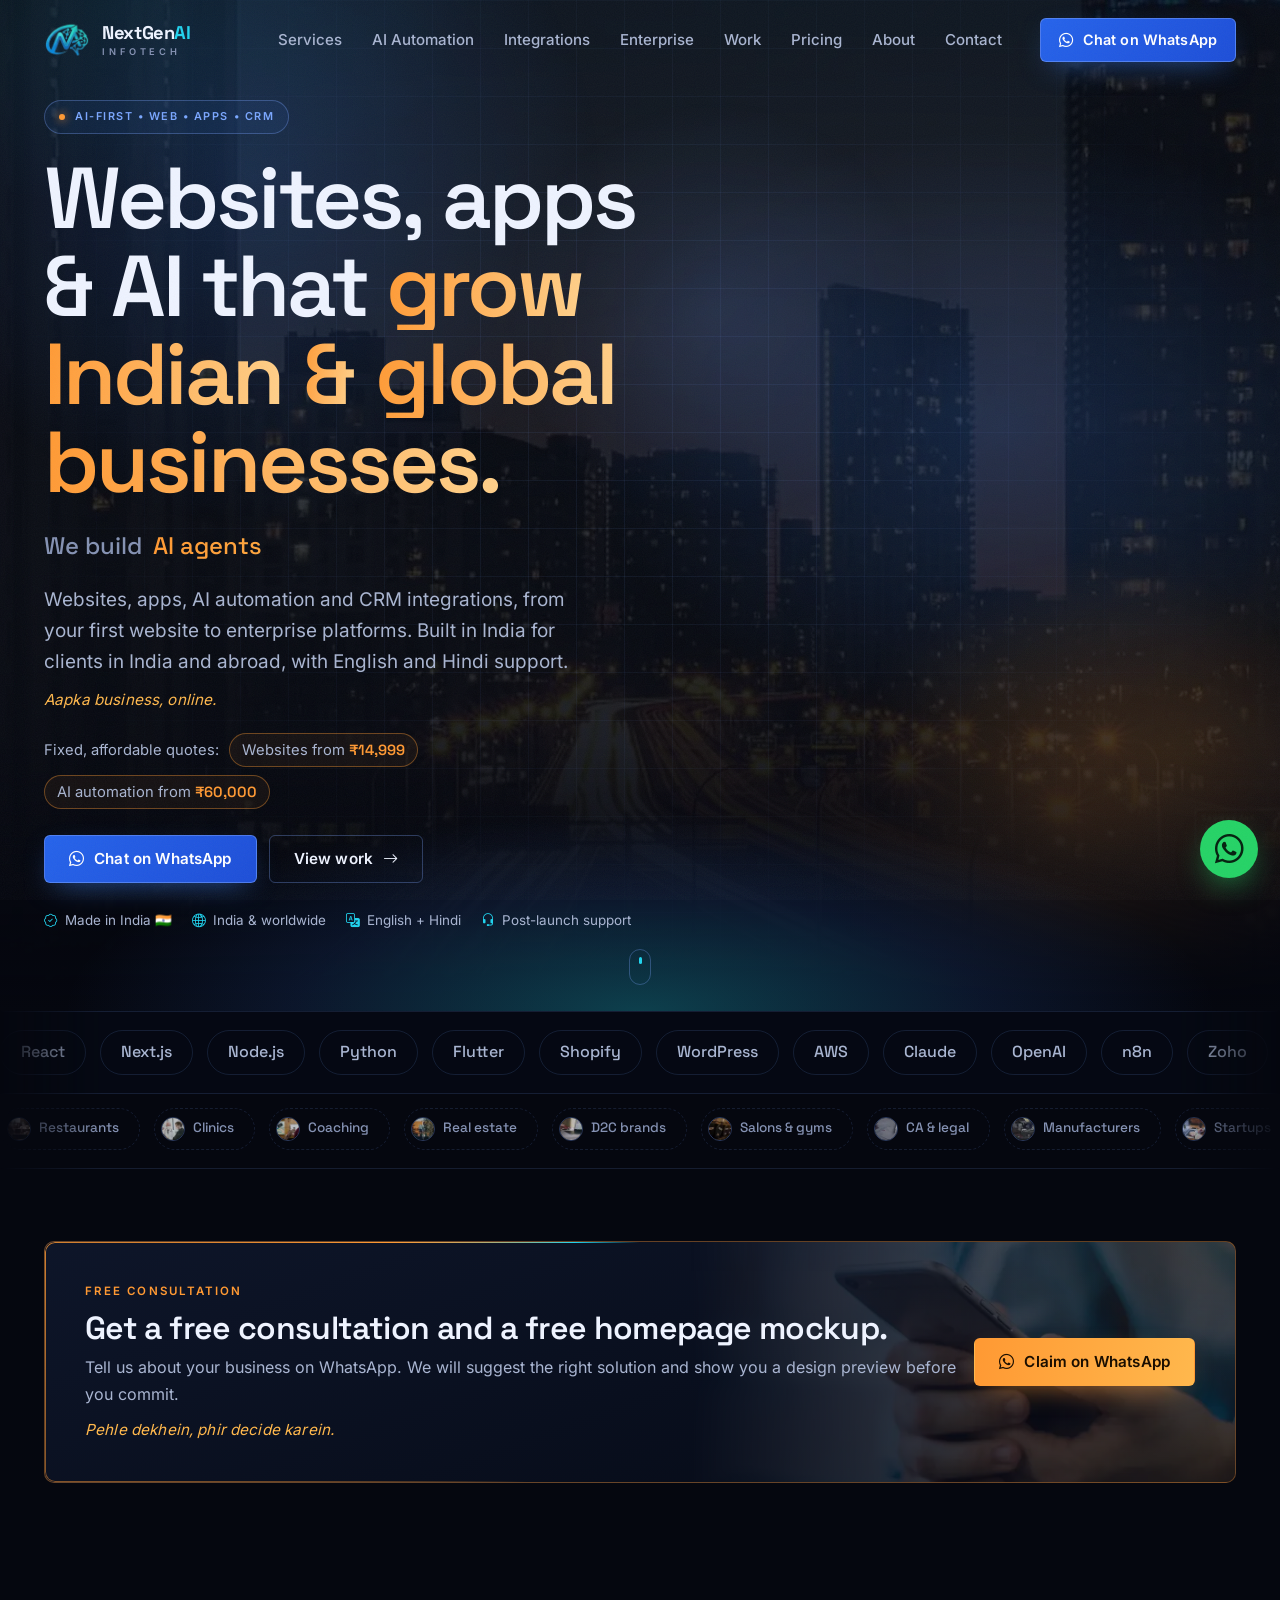
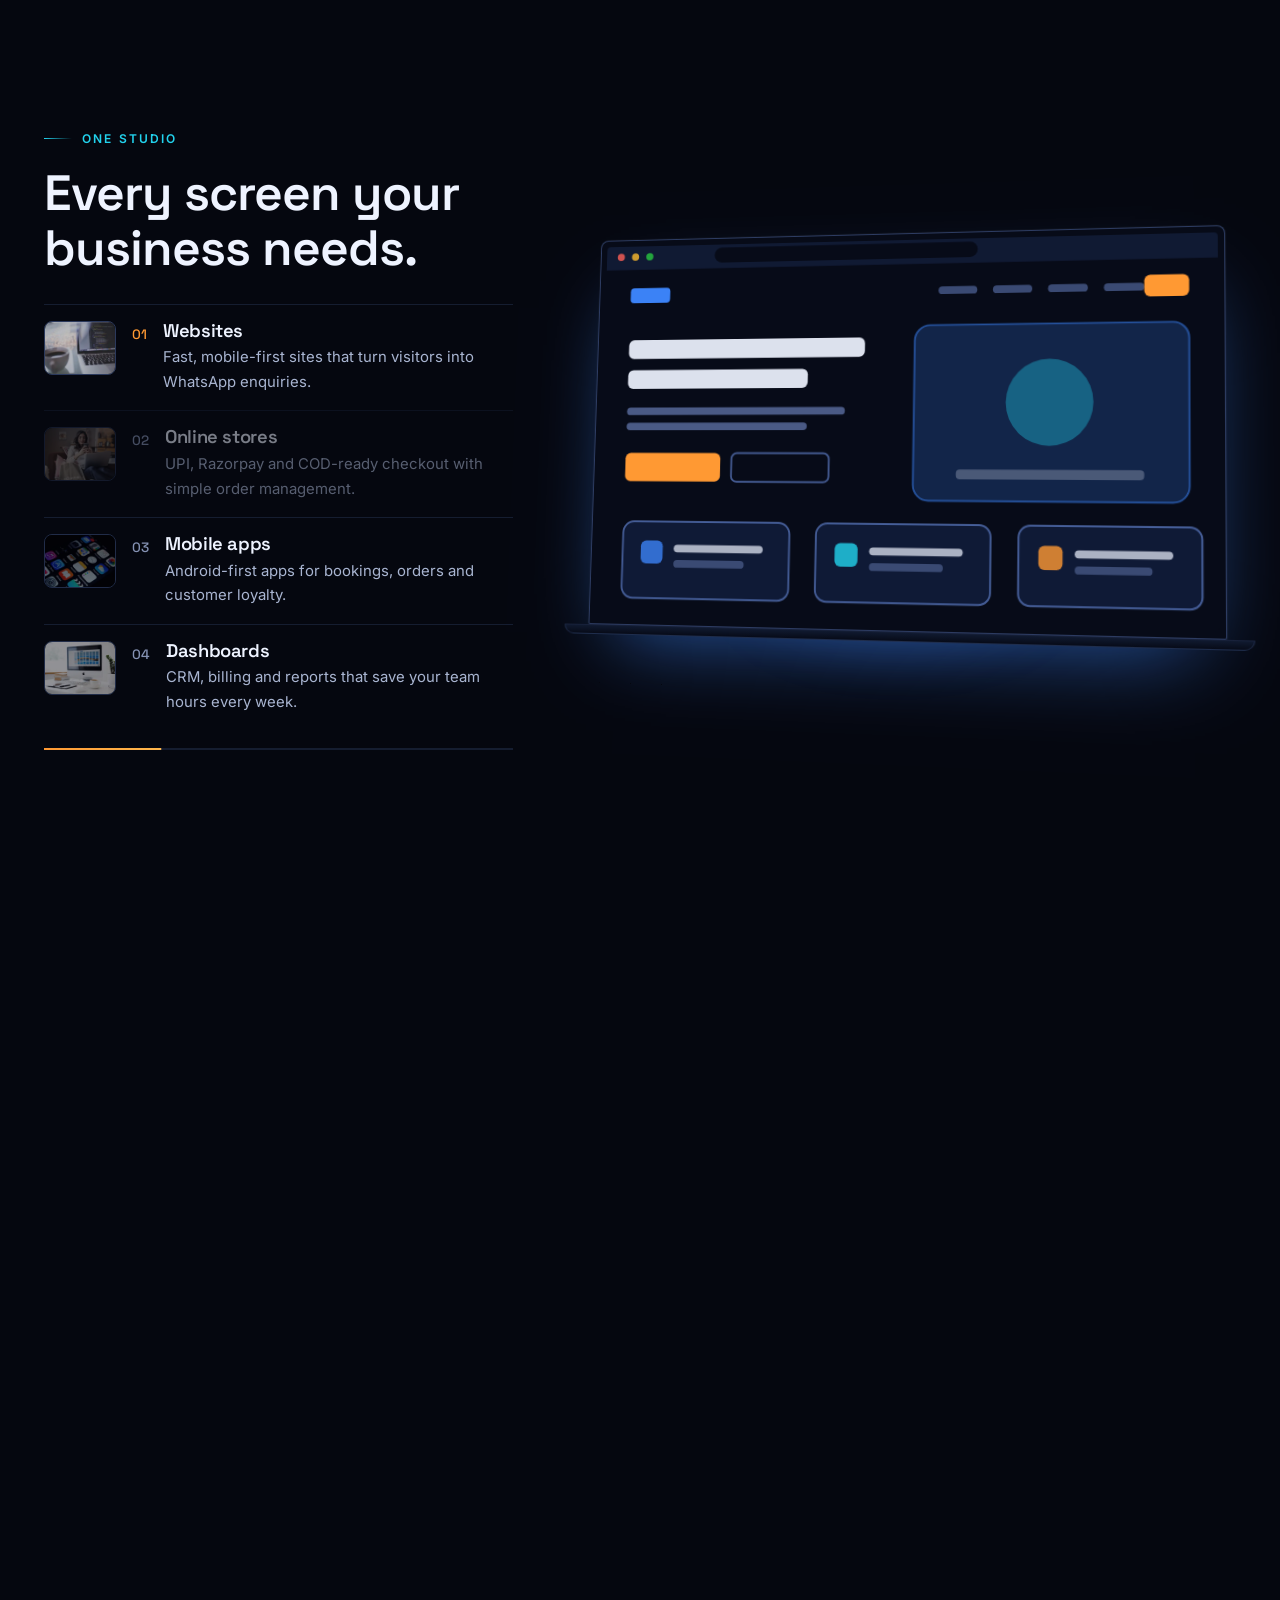
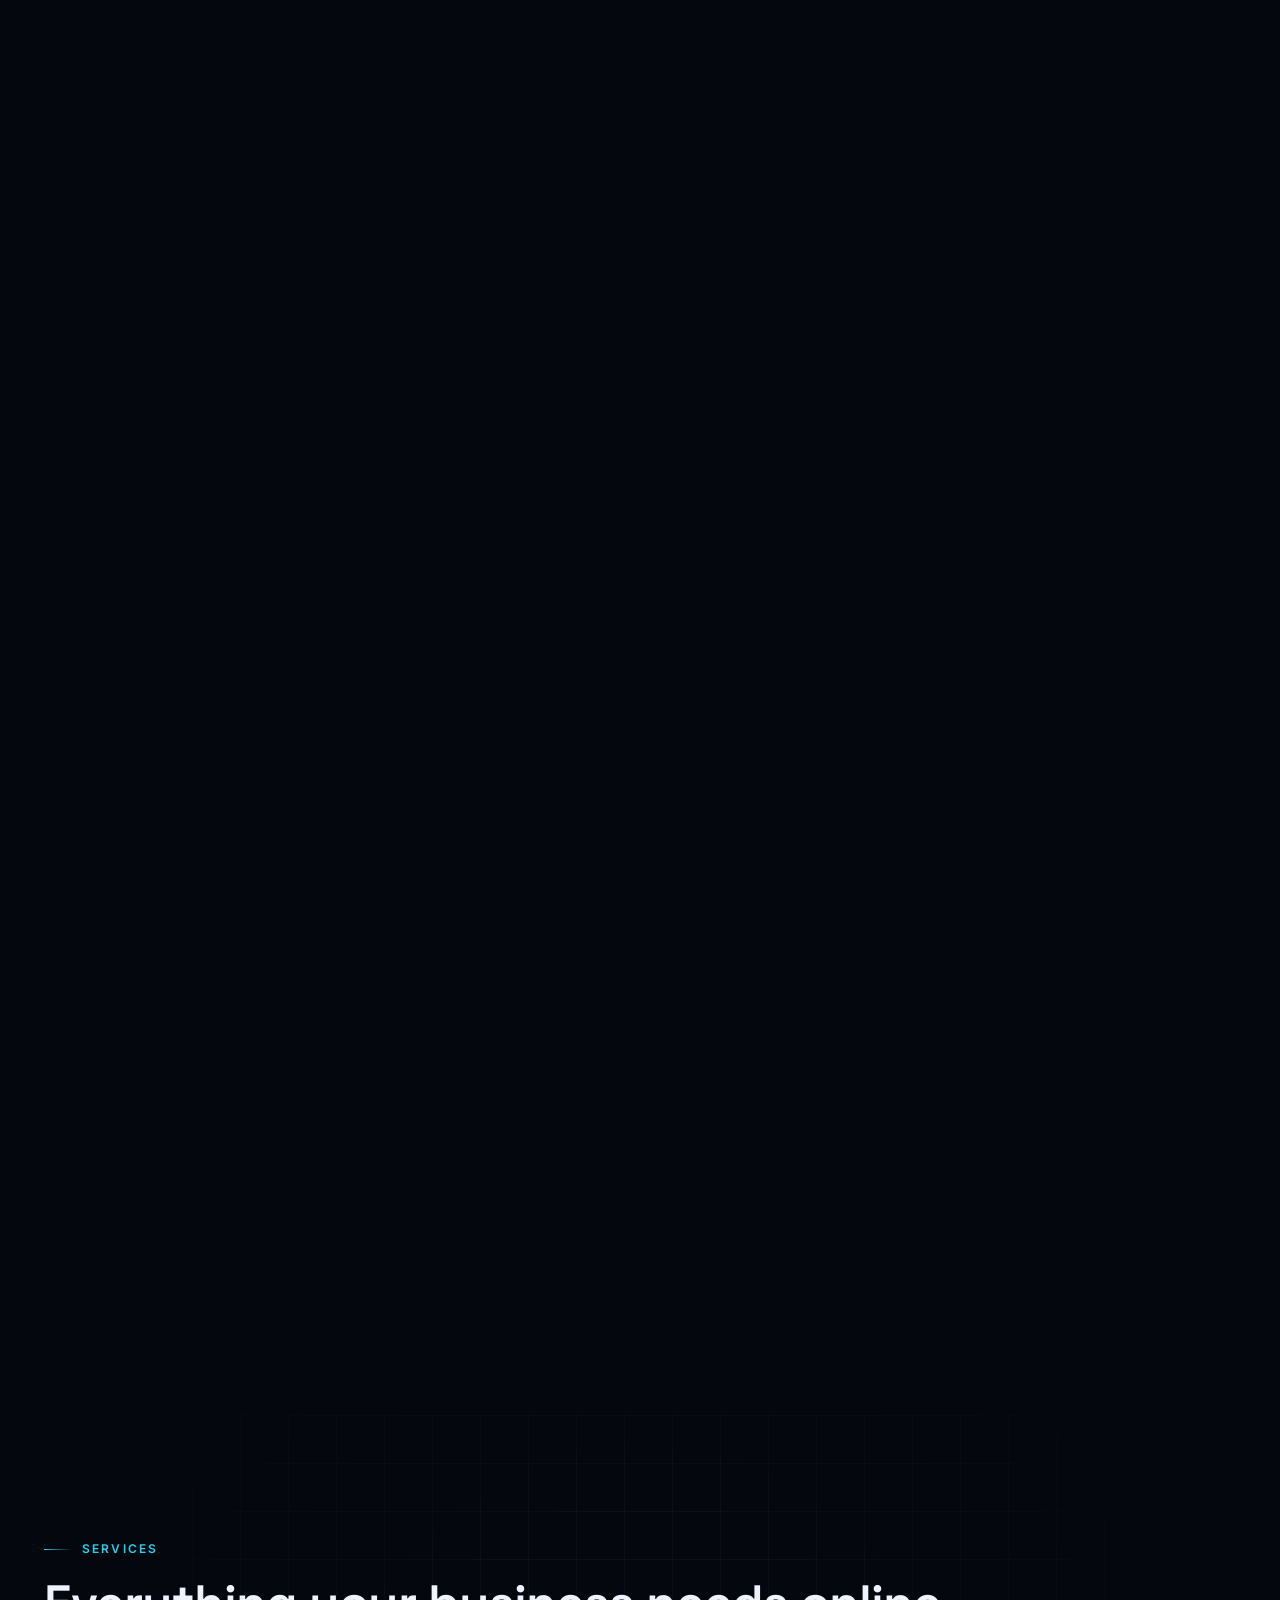
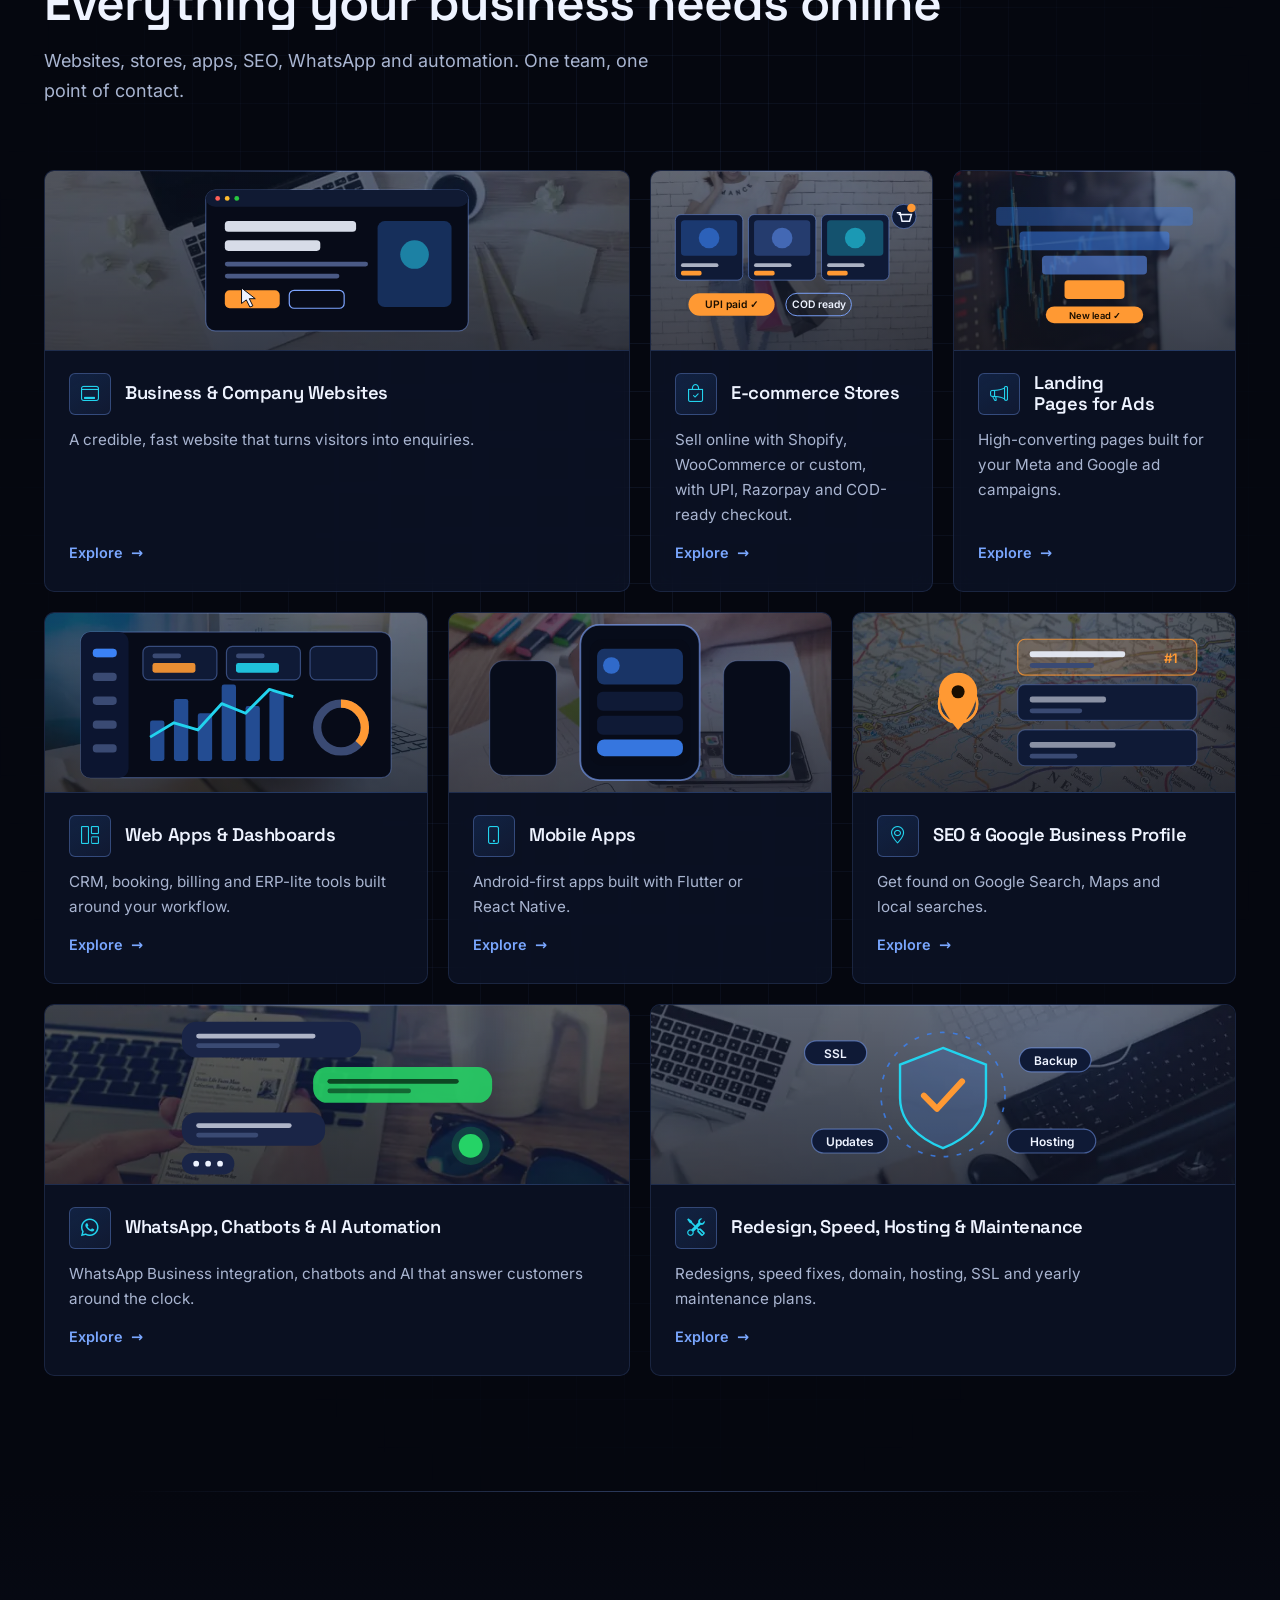
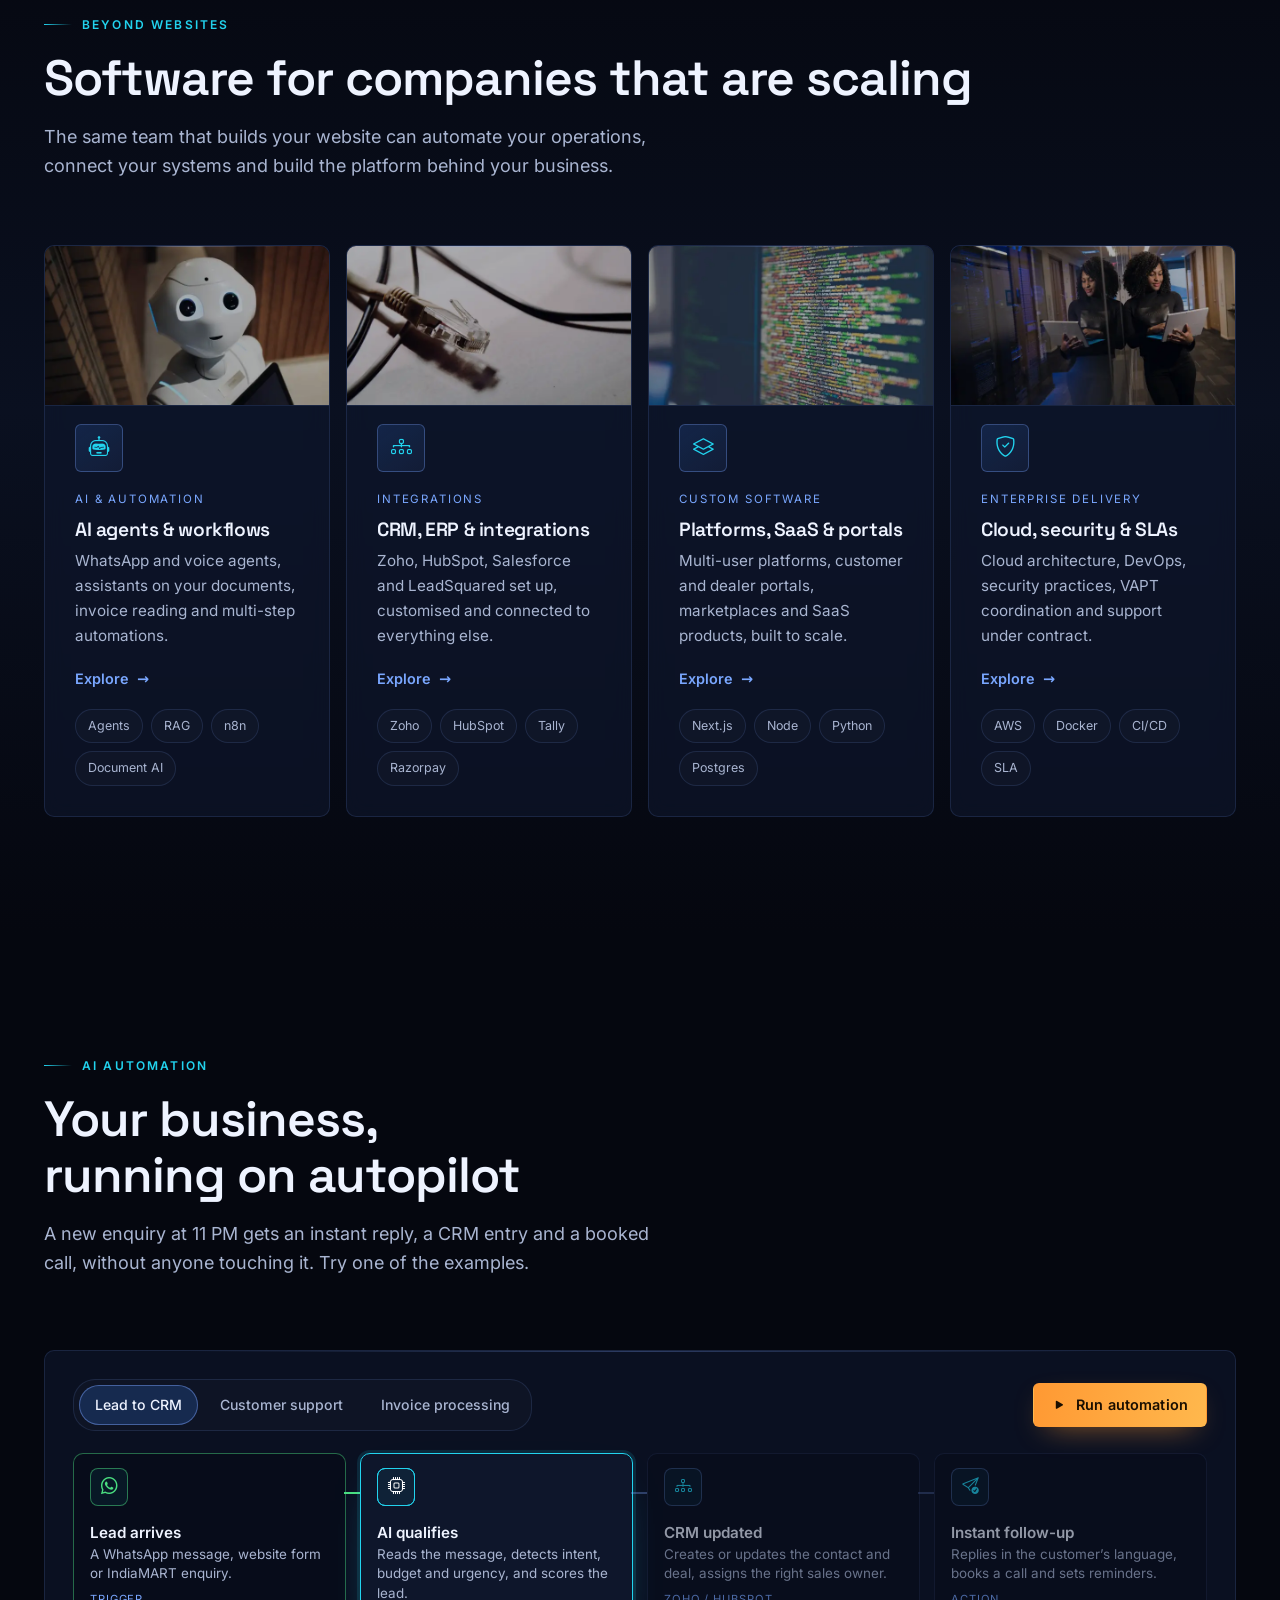
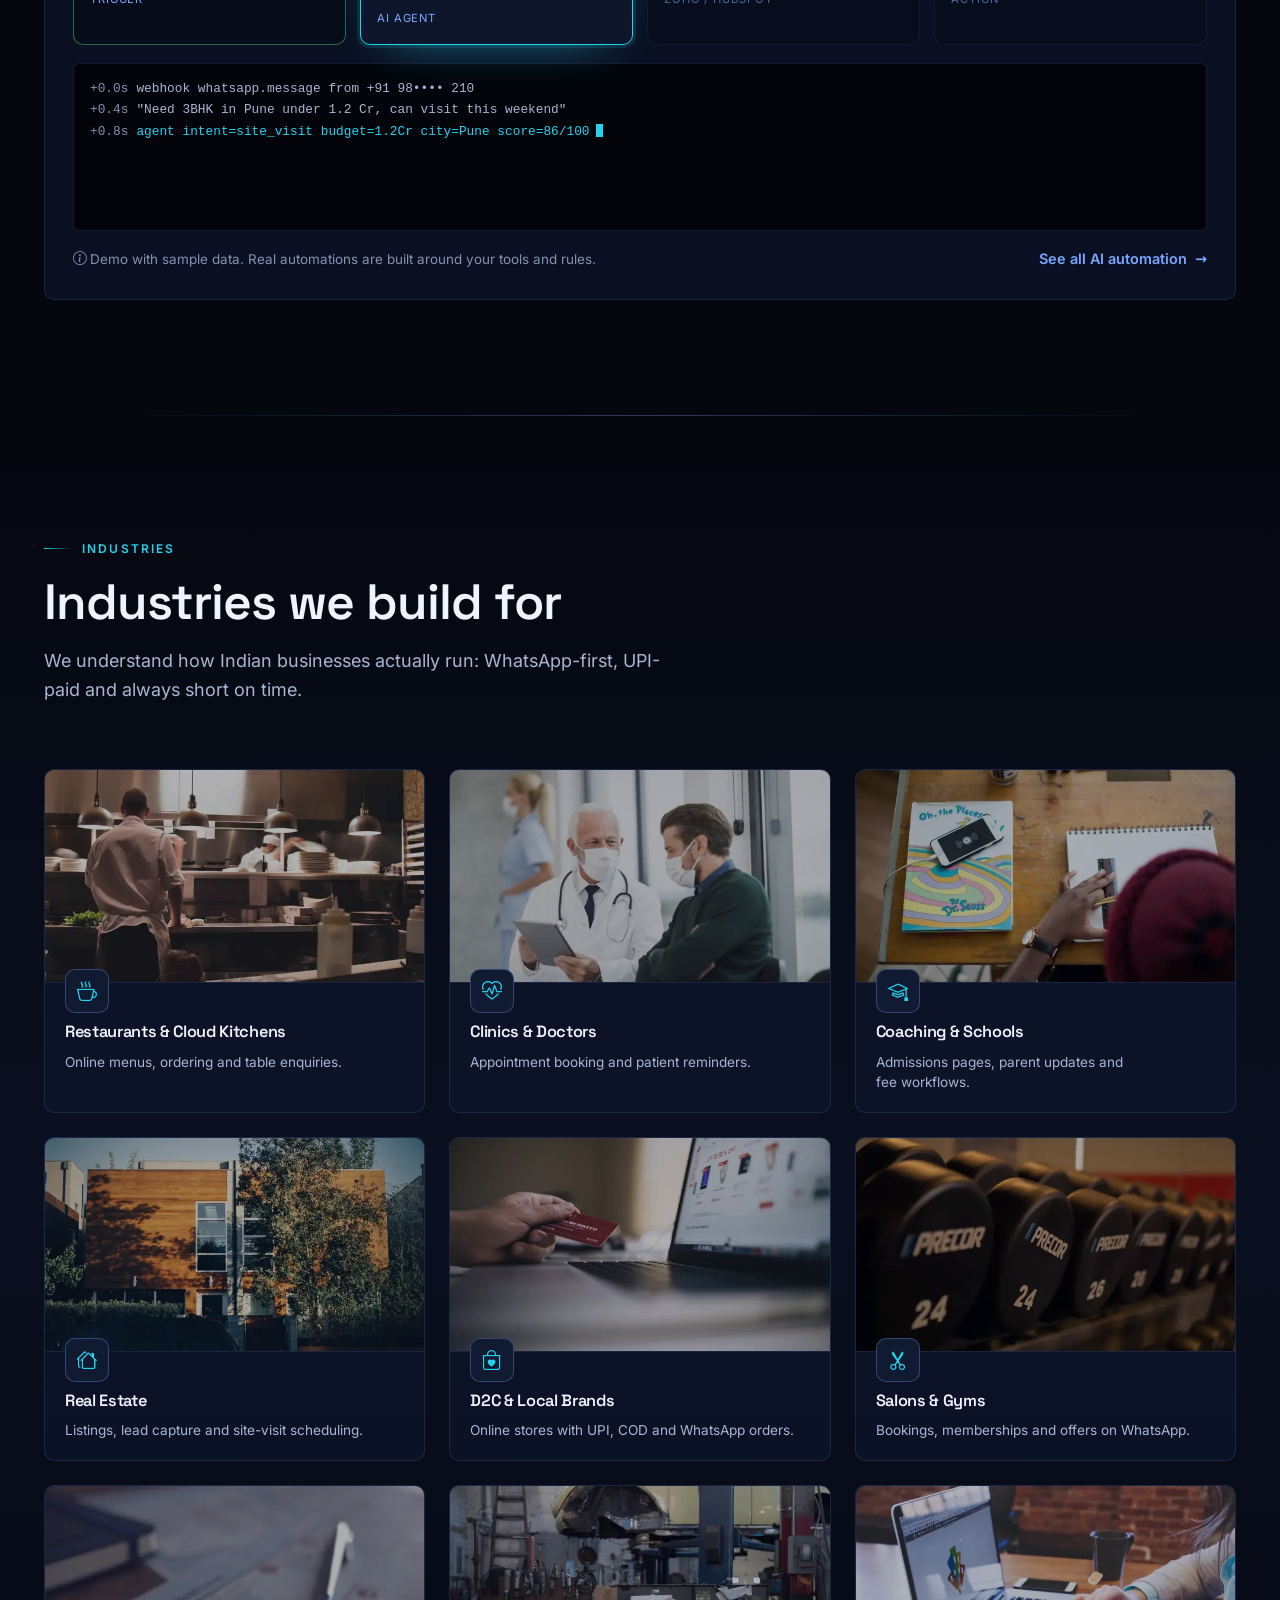
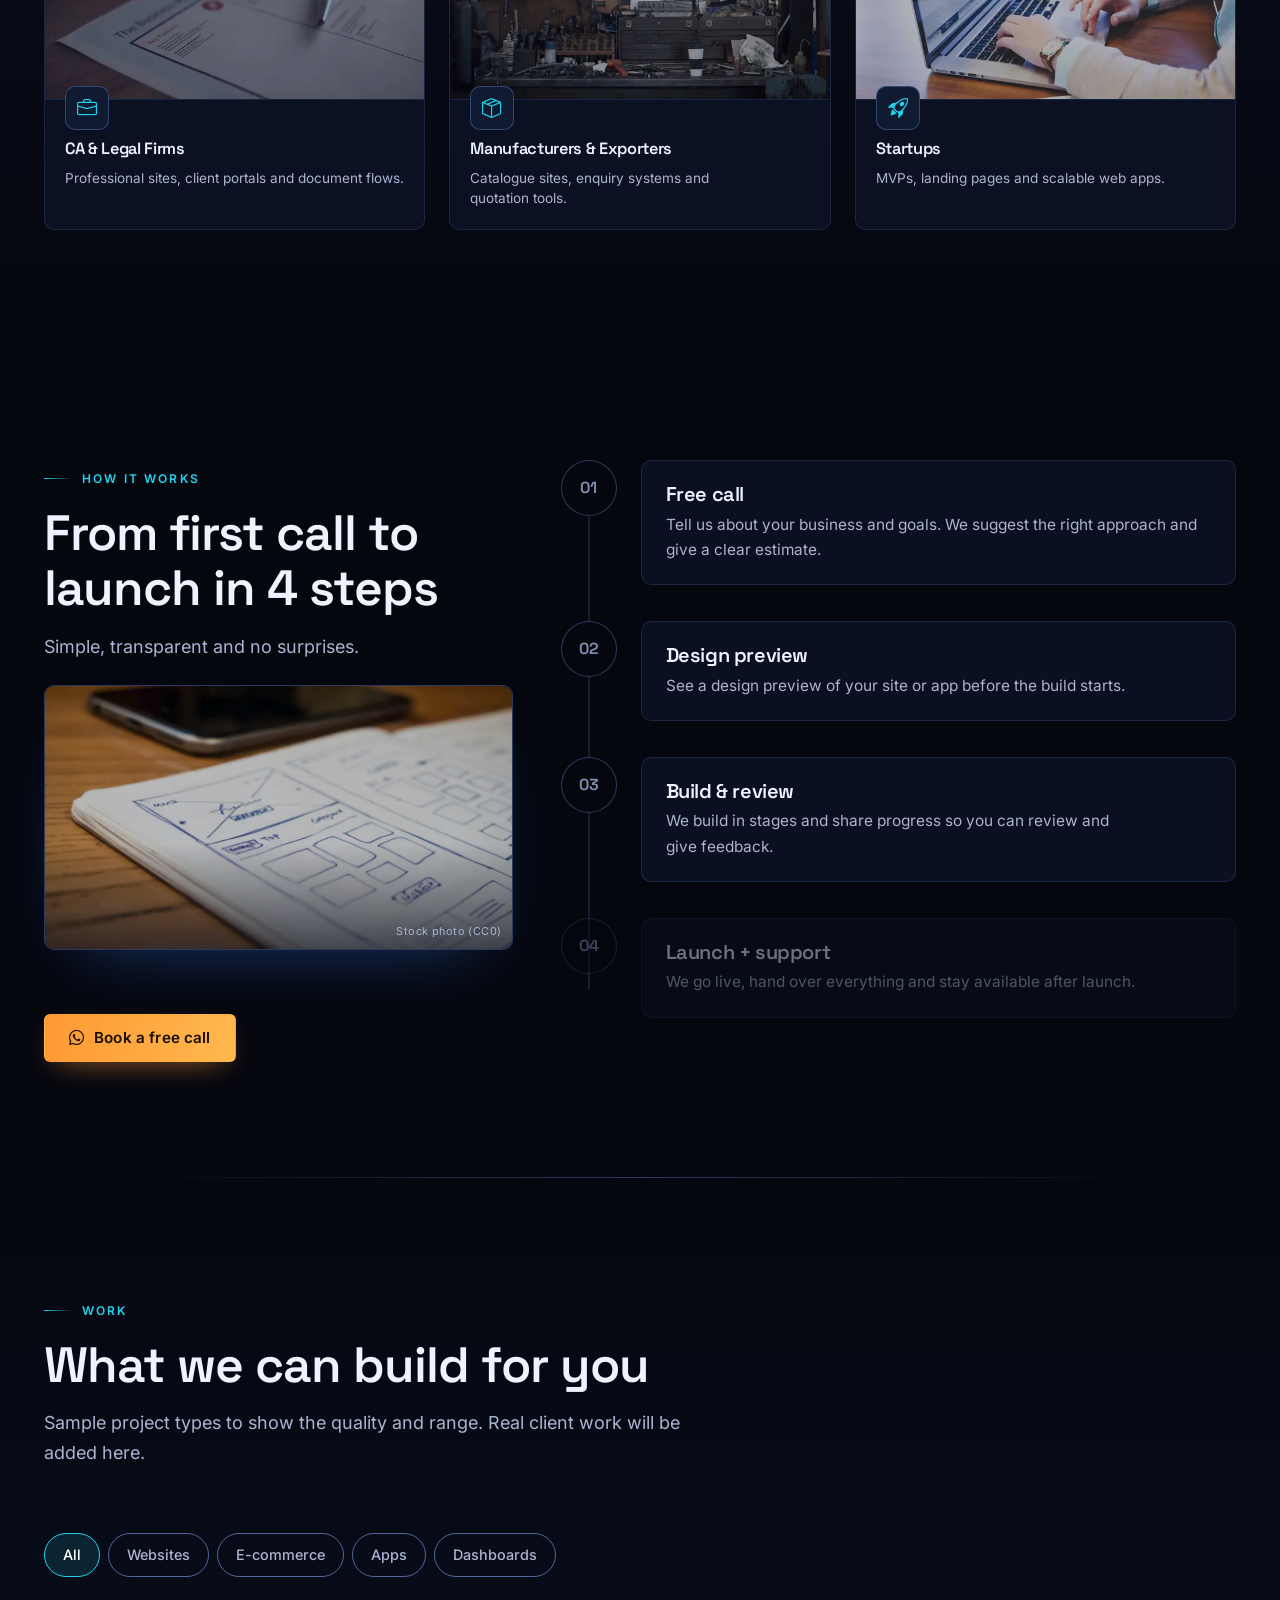
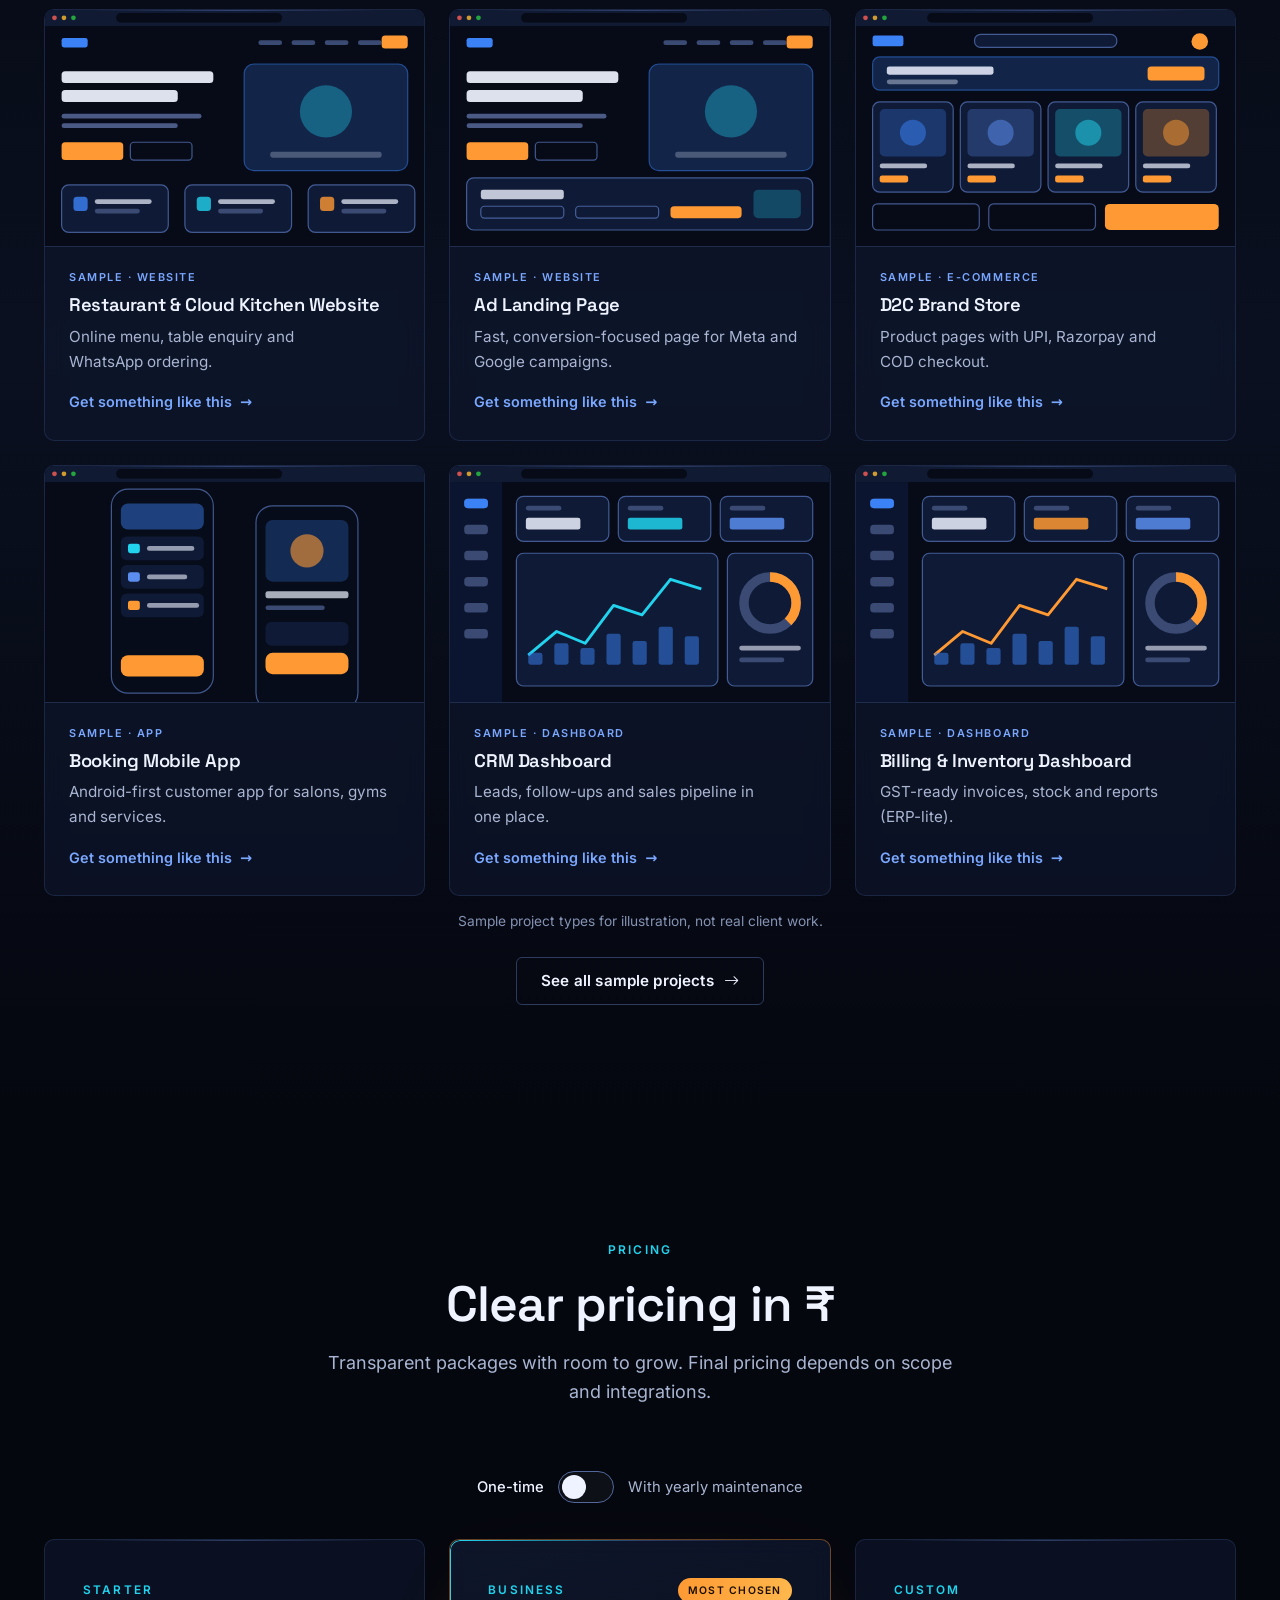
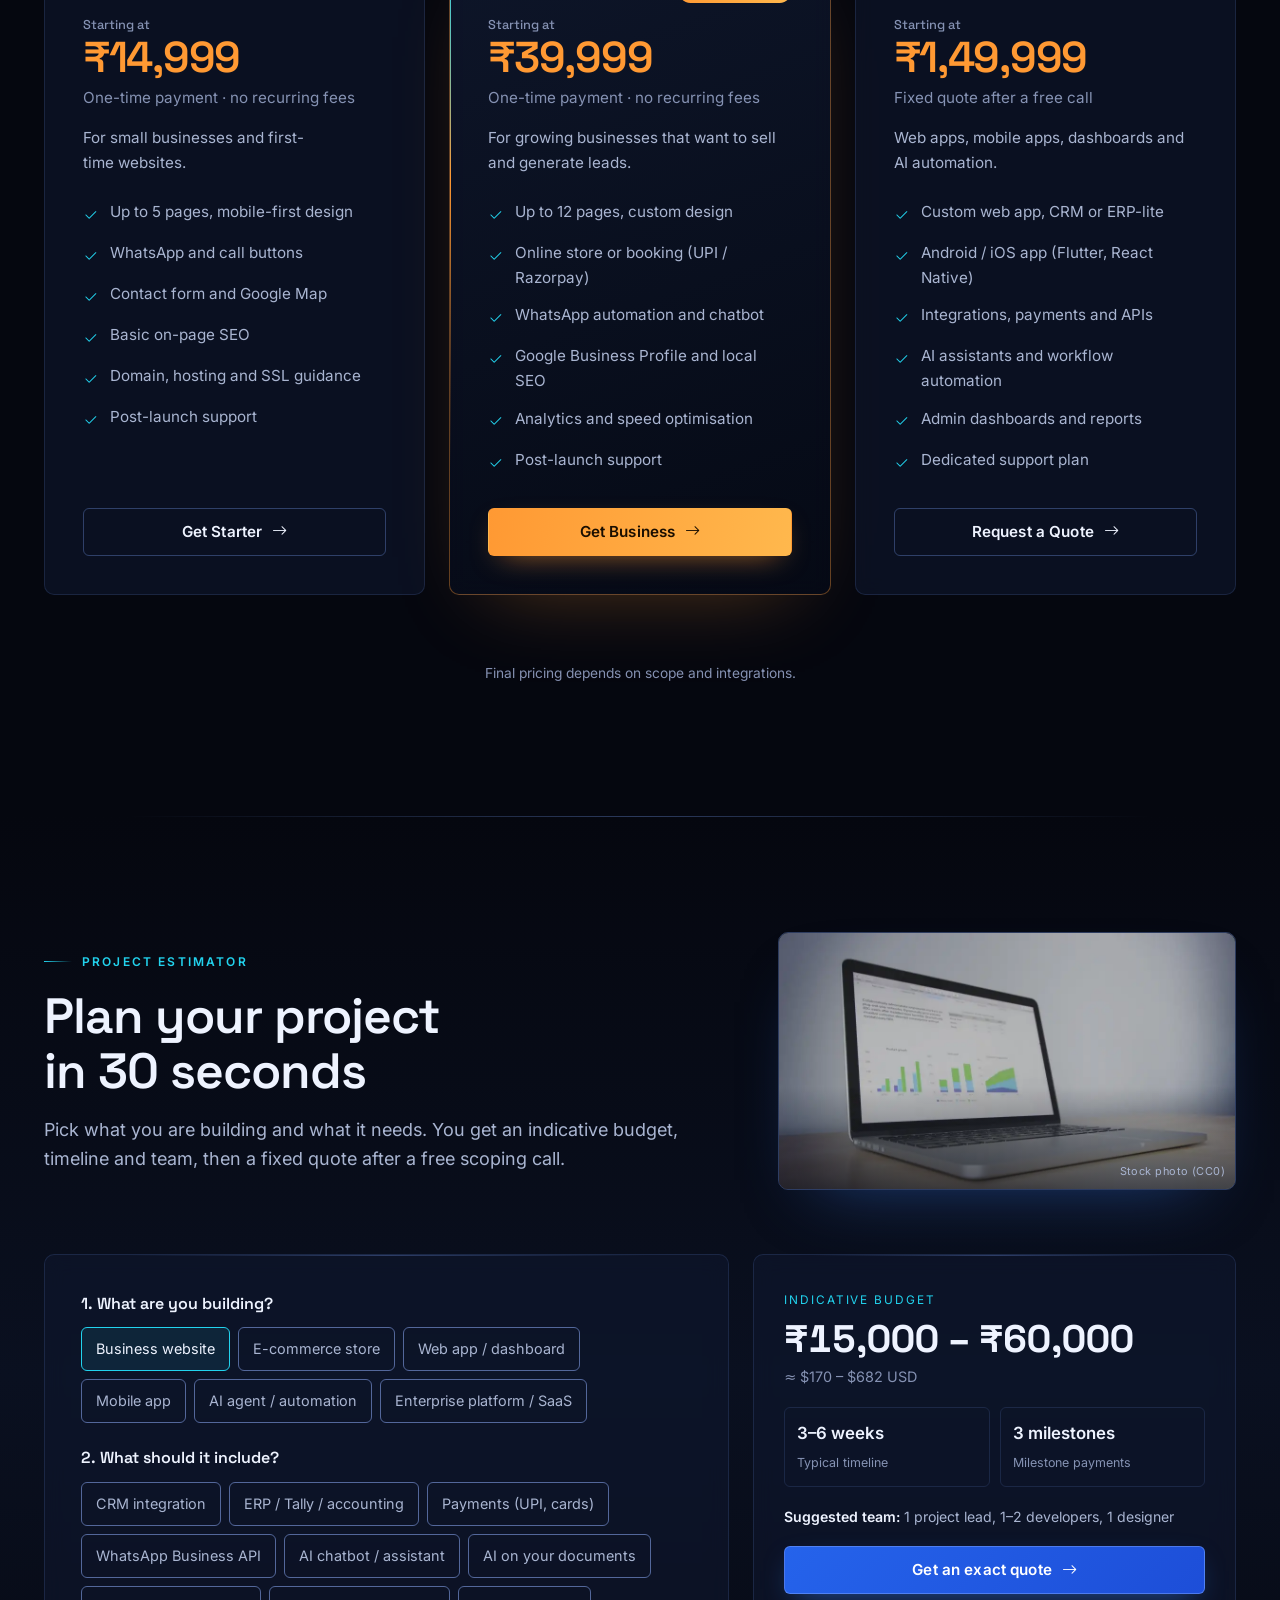
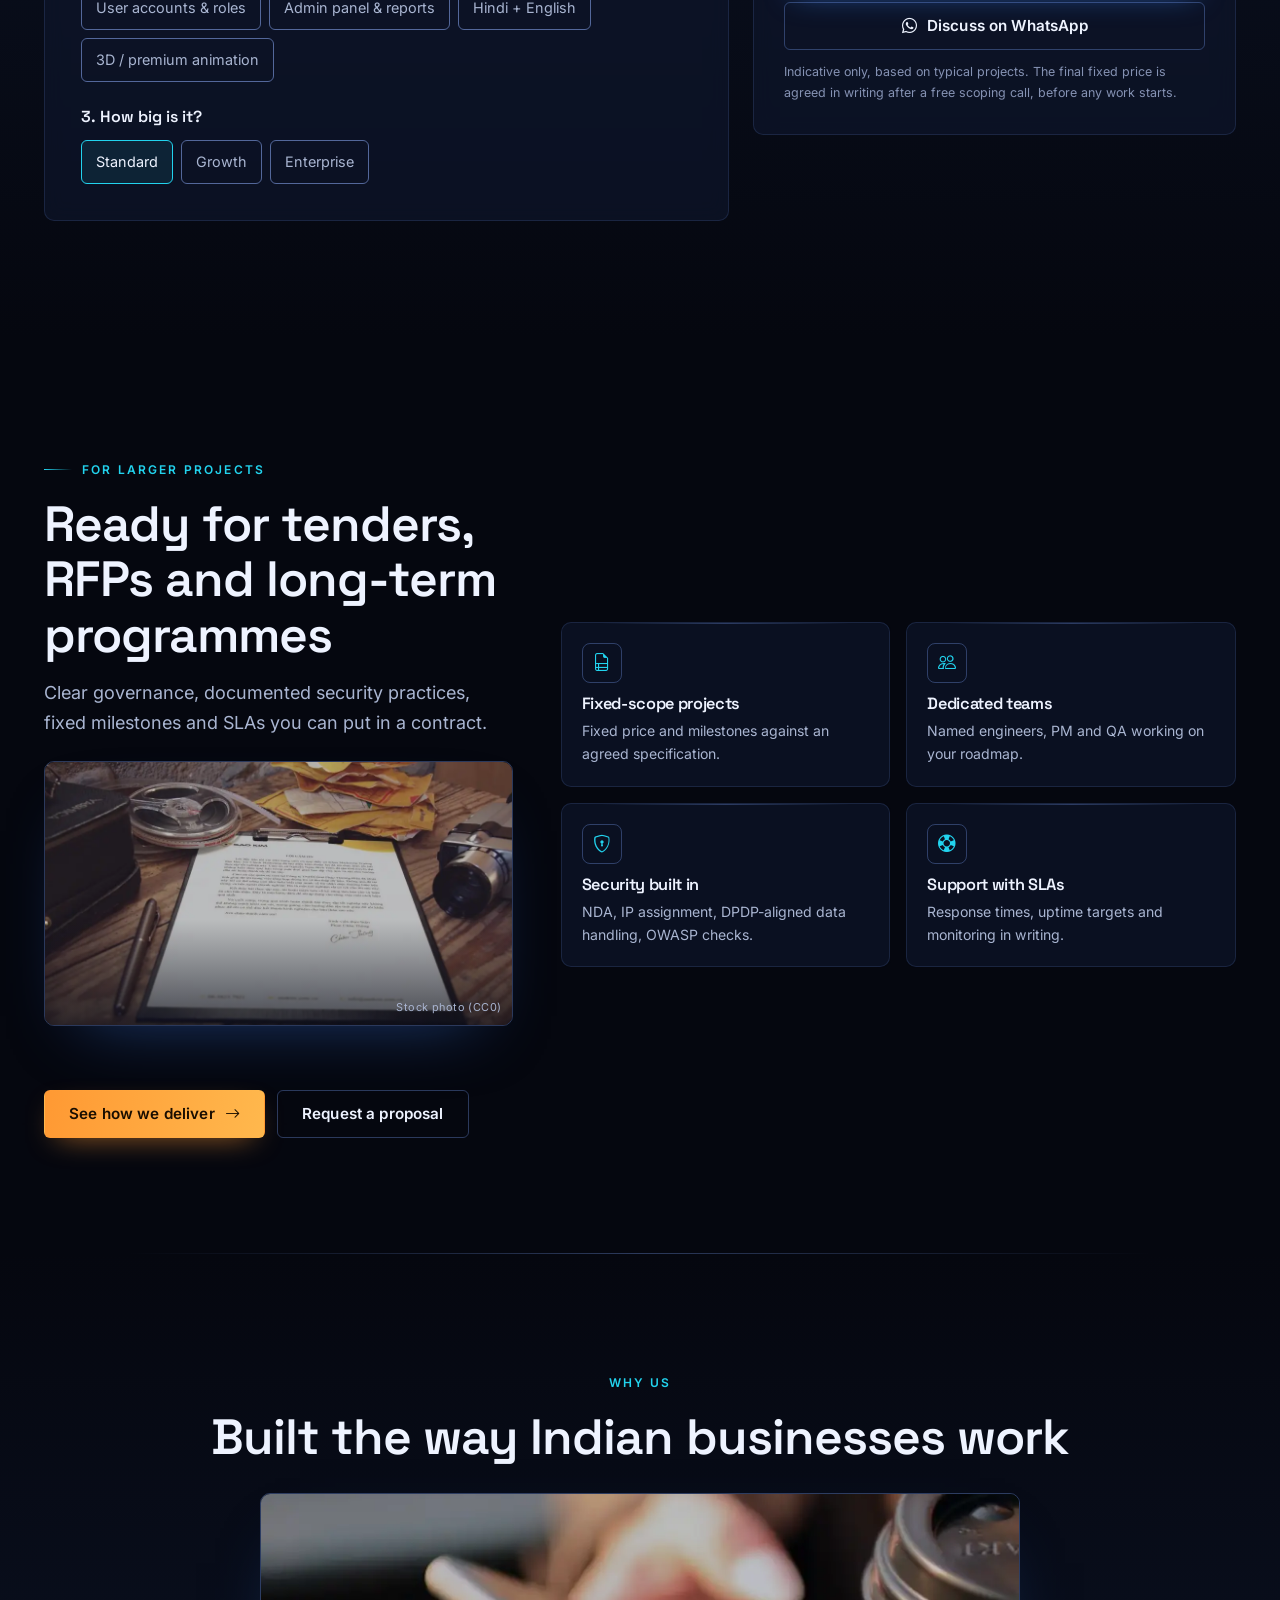
==== commit 84334b2d: "Add files via upload" ====
--- a/index.html
+++ b/index.html
@@ -4,15 +4,15 @@
 <meta charset="utf-8">
 <meta name="viewport" content="width=device-width, initial-scale=1, viewport-fit=cover">
 <title>Website Development Company in India | NextGenAI Infotech</title>
-<meta name="description" content="NextGenAI Infotech is a full-service web and software studio in India: business websites, e-commerce stores, mobile apps, SEO, WhatsApp integration and AI automation.">
+<meta name="description" content="NextGenAI Infotech is a full-service web and software studio in India, working with clients worldwide: business websites, e-commerce stores, mobile apps, SEO, WhatsApp integration and AI automation.">
 <meta name="robots" content="index, follow">
-<meta name="theme-color" content="#04060d">
+<meta name="theme-color" content="#05070f">
 <link rel="canonical" href="https://www.example.com/index.html">
 <meta property="og:type" content="website">
 <meta property="og:locale" content="en_IN">
 <meta property="og:site_name" content="NextGenAI Infotech">
 <meta property="og:title" content="Website Development Company in India | NextGenAI Infotech">
-<meta property="og:description" content="NextGenAI Infotech is a full-service web and software studio in India: business websites, e-commerce stores, mobile apps, SEO, WhatsApp integration and AI automation.">
+<meta property="og:description" content="NextGenAI Infotech is a full-service web and software studio in India, working with clients worldwide: business websites, e-commerce stores, mobile apps, SEO, WhatsApp integration and AI automation.">
 <meta property="og:url" content="https://www.example.com/index.html">
 <meta property="og:image" content="https://www.example.com/assets/images/og-cover.png">
 <meta property="og:image:width" content="1200">
@@ -20,10 +20,9 @@
 <meta name="twitter:card" content="summary_large_image">
 <link rel="icon" href="assets/icons/favicon.png" type="image/png" sizes="64x64">
 <link rel="apple-touch-icon" href="assets/icons/apple-touch-icon.png">
-<link rel="preconnect" href="https://fonts.googleapis.com">
-<link rel="preconnect" href="https://fonts.gstatic.com" crossorigin>
 <link rel="preconnect" href="https://cdn.jsdelivr.net" crossorigin>
-<link href="https://fonts.googleapis.com/css2?family=Inter:wght@400;500;600&amp;family=Space+Grotesk:wght@500;600;700&amp;display=swap" rel="stylesheet">
+<link rel="preload" href="assets/fonts/space-grotesk-latin.woff2" as="font" type="font/woff2" crossorigin>
+<link rel="preload" href="assets/fonts/inter-latin.woff2" as="font" type="font/woff2" crossorigin>
 <link href="https://cdn.jsdelivr.net/npm/bootstrap@5.3.3/dist/css/bootstrap.min.css" rel="stylesheet">
 <link href="https://cdn.jsdelivr.net/npm/bootstrap-icons@1.11.3/font/bootstrap-icons.min.css" rel="stylesheet">
 <link href="css/style.css" rel="stylesheet">
@@ -43,8 +42,10 @@
     <button class="nx-toggler" type="button" aria-controls="navMenu" aria-expanded="false" aria-label="Toggle navigation menu"><span></span><span></span><span></span></button>
     <nav class="nx-menu collapse" id="navMenu" aria-label="Primary">
       <ul class="nav-list">
-          <li><a class="nav-link-nx active" href="index.html" aria-current="page">Home</a></li>
           <li><a class="nav-link-nx" href="services.html">Services</a></li>
+          <li><a class="nav-link-nx" href="ai-automation.html">AI Automation</a></li>
+          <li><a class="nav-link-nx" href="integrations.html">Integrations</a></li>
+          <li><a class="nav-link-nx" href="enterprise.html">Enterprise</a></li>
           <li><a class="nav-link-nx" href="work.html">Work</a></li>
           <li><a class="nav-link-nx" href="pricing.html">Pricing</a></li>
           <li><a class="nav-link-nx" href="about.html">About</a></li>
@@ -61,23 +62,24 @@
 
 <div class="intro" aria-hidden="true"><img class="brand-mark" src="assets/images/logo-mark.png" width="36" height="36" alt="" decoding="async"><span class="intro-bar"></span></div>
 <section class="hero" aria-labelledby="hero-title">
-  <div class="hero-glow"></div><div class="hero-spot" aria-hidden="true"></div><div class="aurora" aria-hidden="true"><span class="au1"></span><span class="au2"></span><span class="au3"></span></div><div class="grid-bg"></div>
+  <img class="hero-photo" src="assets/images/photos/hero-city.webp" width="1600" height="900" alt="" decoding="async" fetchpriority="low"><div class="hero-glow"></div><div class="hero-spot" aria-hidden="true"></div><div class="aurora" aria-hidden="true"><span class="au1"></span><span class="au2"></span><span class="au3"></span></div><div class="grid-bg"></div>
   <div class="container">
     <div class="row"><div class="col-lg-7 hero-text">
-      <span class="badge-nx"><span class="dot"></span>FULL-SERVICE WEB &amp; SOFTWARE STUDIO</span>
-      <h1 id="hero-title" data-split class="hero-split">Websites &amp; apps that <span class="accent">grow Indian businesses.</span></h1>
-      <p class="rotator"><span class="rot-label">We build</span><span class="rot-window" aria-hidden="true"><span class="rot-track"><span>Websites</span><span>Online stores</span><span>Mobile apps</span><span>WhatsApp bots</span><span>Dashboards</span><span>Websites</span></span></span><span class="visually-hidden">websites, online stores, mobile apps, WhatsApp bots and dashboards.</span></p>
-      <p class="lead">From business websites and online stores to mobile apps, WhatsApp automation and AI. Built in India, with Hindi and English support.<span class="hindi">Aapka business, online.</span></p>
+      <span class="badge-nx"><span class="dot"></span>AI-FIRST • WEB • APPS • CRM</span>
+      <h1 id="hero-title" data-split class="hero-split">Websites, apps &amp; AI that <span class="accent">grow Indian &amp; global businesses.</span></h1>
+      <p class="rotator"><span class="rot-label">We build</span><span class="rot-window" aria-hidden="true"><span class="rot-track"><span>AI agents</span><span>Websites &amp; stores</span><span>Mobile apps</span><span>CRM &amp; ERP integrations</span><span>SaaS platforms</span><span>AI agents</span></span></span><span class="visually-hidden">AI agents, websites and online stores, mobile apps, CRM and ERP integrations, and SaaS platforms.</span></p>
+      <p class="lead">Websites, apps, AI automation and CRM integrations, from your first website to enterprise platforms. Built in India for clients in India and abroad, with English and Hindi support.<span class="hindi">Aapka business, online.</span></p>
+      <p class="hero-price" data-hero-price><span>Fixed, affordable quotes:</span><span class="pchip">Websites from <b>₹14,999</b></span><span class="pchip">AI automation from <b>₹60,000</b></span></p>
       <div class="hero-cta"><a class="btn-nx btn-nx--primary" href="contact.html" data-whatsapp><i class="bi bi-whatsapp" aria-hidden="true"></i> Chat on WhatsApp</a><a class="btn-nx btn-nx--ghost" href="work.html">View work <i class="bi bi-arrow-right" aria-hidden="true"></i></a></div>
       <p class="hero-sub" data-needs-phone>Prefer a call? <a href="contact.html" data-call><i class="bi bi-telephone" aria-hidden="true"></i> Call us</a></p>
-      <div class="hero-meta"><span><i class="bi bi-patch-check" aria-hidden="true"></i> Made in India 🇮🇳</span><span><i class="bi bi-translate" aria-hidden="true"></i> Hindi + English</span><span><i class="bi bi-headset" aria-hidden="true"></i> Post-launch support</span></div>
+      <div class="hero-meta"><span><i class="bi bi-patch-check" aria-hidden="true"></i> Made in India 🇮🇳</span><span><i class="bi bi-globe2" aria-hidden="true"></i> India &amp; worldwide</span><span><i class="bi bi-translate" aria-hidden="true"></i> English + Hindi</span><span><i class="bi bi-headset" aria-hidden="true"></i> Post-launch support</span></div>
     </div></div>
     <div class="hero-visual" id="heroVisual" role="img" aria-label="Sample website and mobile app screens floating over an animated network">
       <canvas aria-hidden="true"></canvas>
-      <div class="orbit" aria-hidden="true"><span class="orbit-ring"></span><span class="orbit-item" style="--a:0deg"><i class="bi bi-code-slash"></i></span><span class="orbit-item" style="--a:60deg"><i class="bi bi-bag-check"></i></span><span class="orbit-item" style="--a:120deg"><i class="bi bi-phone"></i></span><span class="orbit-item" style="--a:180deg"><i class="bi bi-robot"></i></span><span class="orbit-item" style="--a:240deg"><i class="bi bi-whatsapp"></i></span><span class="orbit-item" style="--a:300deg"><i class="bi bi-graph-up-arrow"></i></span></div>
+      <div class="orbit" aria-hidden="true"><span class="orbit-ring"></span><span class="orbit-item" style="--a:0deg"><i class="bi bi-code-slash"></i></span><span class="orbit-item" style="--a:60deg"><i class="bi bi-bag-check"></i></span><span class="orbit-item" style="--a:120deg"><i class="bi bi-phone"></i></span><span class="orbit-item" style="--a:180deg"><i class="bi bi-robot"></i></span><span class="orbit-item" style="--a:240deg"><i class="bi bi-whatsapp"></i></span><span class="orbit-item" style="--a:300deg"><i class="bi bi-diagram-3"></i></span></div>
       <div class="mockups" aria-hidden="true">
-        <div class="laptop"><div class="laptop-screen"><div class="screen-stack"><svg viewBox="0 0 320 200" preserveAspectRatio="xMidYMid slice" xmlns="http://www.w3.org/2000/svg" aria-hidden="true" focusable="false"><rect x="0" y="0" width="320" height="200" rx="0" fill="#0a1124" fill-opacity="1"/><rect x="0" y="0" width="320" height="14" rx="0" fill="#101a33" fill-opacity="1"/><circle cx="8" cy="7" r="2" fill="#ff5f57" fill-opacity=".8"/><circle cx="16" cy="7" r="2" fill="#febc2e" fill-opacity=".8"/><circle cx="24" cy="7" r="2" fill="#28c840" fill-opacity=".8"/><rect x="60" y="3" width="140" height="8" rx="4" fill="#0a1124" fill-opacity="1"/><rect x="14" y="24" width="22" height="8" rx="2" fill="#2f7bff" fill-opacity="1"/><rect x="180" y="26" width="20" height="4" rx="2" fill="#3a4a73" fill-opacity="1"/><rect x="208" y="26" width="20" height="4" rx="2" fill="#3a4a73" fill-opacity="1"/><rect x="236" y="26" width="20" height="4" rx="2" fill="#3a4a73" fill-opacity="1"/><rect x="264" y="26" width="20" height="4" rx="2" fill="#3a4a73" fill-opacity="1"/><rect x="284" y="22" width="22" height="11" rx="3" fill="#ff9933" fill-opacity="1"/><rect x="14" y="52" width="128" height="10" rx="3" fill="#eef3ff" fill-opacity="0.92"/><rect x="14" y="68" width="98" height="10" rx="3" fill="#eef3ff" fill-opacity="0.92"/><rect x="14" y="88" width="118" height="4" rx="2" fill="#4a5a85" fill-opacity="1"/><rect x="14" y="96" width="98" height="4" rx="2" fill="#4a5a85" fill-opacity="1"/><rect x="14" y="112" width="52" height="15" rx="3" fill="#ff9933" fill-opacity="1"/><rect x="72" y="112" width="52" height="15" rx="3" fill="none" fill-opacity="1" stroke="#7ca4ff" stroke-opacity=".5"/><rect x="168" y="46" width="138" height="90" rx="8" fill="#2f7bff" fill-opacity="0.22" stroke="#2f7bff" stroke-opacity=".5"/><circle cx="237" cy="86" r="22" fill="#22d3ee" fill-opacity=".35"/><rect x="190" y="120" width="94" height="5" rx="2" fill="#eef3ff" fill-opacity="0.25"/><rect x="14" y="148" width="90" height="40" rx="6" fill="#0f1a36" fill-opacity="1" stroke="#7ca4ff" stroke-opacity=".5"/><rect x="24" y="158" width="12" height="12" rx="3" fill="#2f7bff" fill-opacity="0.8"/><rect x="42" y="160" width="48" height="4" rx="2" fill="#eef3ff" fill-opacity="0.7"/><rect x="42" y="168" width="38" height="4" rx="2" fill="#3a4a73" fill-opacity="1"/><rect x="118" y="148" width="90" height="40" rx="6" fill="#0f1a36" fill-opacity="1" stroke="#7ca4ff" stroke-opacity=".5"/><rect x="128" y="158" width="12" height="12" rx="3" fill="#22d3ee" fill-opacity="0.8"/><rect x="146" y="160" width="48" height="4" rx="2" fill="#eef3ff" fill-opacity="0.7"/><rect x="146" y="168" width="38" height="4" rx="2" fill="#3a4a73" fill-opacity="1"/><rect x="222" y="148" width="90" height="40" rx="6" fill="#0f1a36" fill-opacity="1" stroke="#7ca4ff" stroke-opacity=".5"/><rect x="232" y="158" width="12" height="12" rx="3" fill="#ff9933" fill-opacity="0.8"/><rect x="250" y="160" width="48" height="4" rx="2" fill="#eef3ff" fill-opacity="0.7"/><rect x="250" y="168" width="38" height="4" rx="2" fill="#3a4a73" fill-opacity="1"/></svg><svg viewBox="0 0 320 200" preserveAspectRatio="xMidYMid slice" xmlns="http://www.w3.org/2000/svg" aria-hidden="true" focusable="false"><rect x="0" y="0" width="320" height="200" rx="0" fill="#0a1124" fill-opacity="1"/><rect x="0" y="0" width="320" height="14" rx="0" fill="#101a33" fill-opacity="1"/><circle cx="8" cy="7" r="2" fill="#ff5f57" fill-opacity=".8"/><circle cx="16" cy="7" r="2" fill="#febc2e" fill-opacity=".8"/><circle cx="24" cy="7" r="2" fill="#28c840" fill-opacity=".8"/><rect x="60" y="3" width="140" height="8" rx="4" fill="#0a1124" fill-opacity="1"/><rect x="14" y="22" width="26" height="9" rx="2" fill="#2f7bff" fill-opacity="1"/><rect x="100" y="21" width="120" height="11" rx="5" fill="#0f1a36" fill-opacity="1" stroke="#7ca4ff" stroke-opacity=".5"/><circle cx="290" cy="27" r="7" fill="#ff9933"/><rect x="14" y="40" width="292" height="28" rx="6" fill="#2f7bff" fill-opacity="0.22" stroke="#2f7bff" stroke-opacity=".5"/><rect x="26" y="48" width="90" height="7" rx="2" fill="#eef3ff" fill-opacity="0.85"/><rect x="26" y="59" width="60" height="4" rx="2" fill="#eef3ff" fill-opacity="0.4"/><rect x="246" y="48" width="48" height="12" rx="3" fill="#ff9933" fill-opacity="1"/><rect x="14" y="78" width="68" height="76" rx="6" fill="#0f1a36" fill-opacity="1" stroke="#7ca4ff" stroke-opacity=".5"/><rect x="20" y="84" width="56" height="40" rx="4" fill="#2f7bff" fill-opacity="0.28"/><circle cx="48" cy="104" r="11" fill="#2f7bff" fill-opacity=".5"/><rect x="20" y="130" width="40" height="4" rx="2" fill="#eef3ff" fill-opacity="0.7"/><rect x="20" y="140" width="24" height="6" rx="2" fill="#ff9933" fill-opacity="1"/><rect x="88" y="78" width="68" height="76" rx="6" fill="#0f1a36" fill-opacity="1" stroke="#7ca4ff" stroke-opacity=".5"/><rect x="94" y="84" width="56" height="40" rx="4" fill="#8b6cf6" fill-opacity="0.28"/><circle cx="122" cy="104" r="11" fill="#8b6cf6" fill-opacity=".5"/><rect x="94" y="130" width="40" height="4" rx="2" fill="#eef3ff" fill-opacity="0.7"/><rect x="94" y="140" width="24" height="6" rx="2" fill="#ff9933" fill-opacity="1"/><rect x="162" y="78" width="68" height="76" rx="6" fill="#0f1a36" fill-opacity="1" stroke="#7ca4ff" stroke-opacity=".5"/><rect x="168" y="84" width="56" height="40" rx="4" fill="#22d3ee" fill-opacity="0.28"/><circle cx="196" cy="104" r="11" fill="#22d3ee" fill-opacity=".5"/><rect x="168" y="130" width="40" height="4" rx="2" fill="#eef3ff" fill-opacity="0.7"/><rect x="168" y="140" width="24" height="6" rx="2" fill="#ff9933" fill-opacity="1"/><rect x="236" y="78" width="68" height="76" rx="6" fill="#0f1a36" fill-opacity="1" stroke="#7ca4ff" stroke-opacity=".5"/><rect x="242" y="84" width="56" height="40" rx="4" fill="#ff9933" fill-opacity="0.28"/><circle cx="270" cy="104" r="11" fill="#ff9933" fill-opacity=".5"/><rect x="242" y="130" width="40" height="4" rx="2" fill="#eef3ff" fill-opacity="0.7"/><rect x="242" y="140" width="24" height="6" rx="2" fill="#ff9933" fill-opacity="1"/><rect x="14" y="164" width="90" height="22" rx="4" fill="none" fill-opacity="1" stroke="#7ca4ff" stroke-opacity=".5"/><rect x="112" y="164" width="90" height="22" rx="4" fill="none" fill-opacity="1" stroke="#7ca4ff" stroke-opacity=".5"/><rect x="210" y="164" width="96" height="22" rx="4" fill="#ff9933" fill-opacity="1"/></svg><svg viewBox="0 0 320 200" preserveAspectRatio="xMidYMid slice" xmlns="http://www.w3.org/2000/svg" aria-hidden="true" focusable="false"><rect x="0" y="0" width="320" height="200" rx="0" fill="#0a1124" fill-opacity="1"/><rect x="0" y="0" width="320" height="14" rx="0" fill="#101a33" fill-opacity="1"/><circle cx="8" cy="7" r="2" fill="#ff5f57" fill-opacity=".8"/><circle cx="16" cy="7" r="2" fill="#febc2e" fill-opacity=".8"/><circle cx="24" cy="7" r="2" fill="#28c840" fill-opacity=".8"/><rect x="60" y="3" width="140" height="8" rx="4" fill="#0a1124" fill-opacity="1"/><rect x="0" y="14" width="44" height="186" rx="0" fill="#0c1530" fill-opacity="1"/><rect x="12" y="28" width="20" height="8" rx="3" fill="#3a4a73" fill-opacity="1"/><rect x="12" y="50" width="20" height="8" rx="3" fill="#3a4a73" fill-opacity="1"/><rect x="12" y="72" width="20" height="8" rx="3" fill="#3a4a73" fill-opacity="1"/><rect x="12" y="94" width="20" height="8" rx="3" fill="#3a4a73" fill-opacity="1"/><rect x="12" y="116" width="20" height="8" rx="3" fill="#3a4a73" fill-opacity="1"/><rect x="12" y="138" width="20" height="8" rx="3" fill="#3a4a73" fill-opacity="1"/><rect x="12" y="28" width="20" height="8" rx="3" fill="#2f7bff" fill-opacity="1"/><rect x="56" y="26" width="78" height="38" rx="6" fill="#0f1a36" fill-opacity="1" stroke="#7ca4ff" stroke-opacity=".5"/><rect x="64" y="34" width="30" height="4" rx="2" fill="#3a4a73" fill-opacity="1"/><rect x="64" y="44" width="46" height="10" rx="2" fill="#eef3ff" fill-opacity="0.85"/><rect x="142" y="26" width="78" height="38" rx="6" fill="#0f1a36" fill-opacity="1" stroke="#7ca4ff" stroke-opacity=".5"/><rect x="150" y="34" width="30" height="4" rx="2" fill="#3a4a73" fill-opacity="1"/><rect x="150" y="44" width="46" height="10" rx="2" fill="#22d3ee" fill-opacity="0.85"/><rect x="228" y="26" width="78" height="38" rx="6" fill="#0f1a36" fill-opacity="1" stroke="#7ca4ff" stroke-opacity=".5"/><rect x="236" y="34" width="30" height="4" rx="2" fill="#3a4a73" fill-opacity="1"/><rect x="236" y="44" width="46" height="10" rx="2" fill="#8b6cf6" fill-opacity="0.85"/><rect x="56" y="74" width="170" height="112" rx="6" fill="#0f1a36" fill-opacity="1" stroke="#7ca4ff" stroke-opacity=".5"/><polyline points="66,160 90,140 114,150 138,118 162,126 186,96 212,104" fill="none" stroke="#22d3ee" stroke-width="2.4" stroke-linejoin="round"/><rect x="66" y="158" width="12" height="10" rx="2" fill="#2f7bff" fill-opacity="0.5"/><rect x="88" y="150" width="12" height="18" rx="2" fill="#2f7bff" fill-opacity="0.5"/><rect x="110" y="154" width="12" height="14" rx="2" fill="#2f7bff" fill-opacity="0.5"/><rect x="132" y="142" width="12" height="26" rx="2" fill="#2f7bff" fill-opacity="0.5"/><rect x="154" y="148" width="12" height="20" rx="2" fill="#2f7bff" fill-opacity="0.5"/><rect x="176" y="136" width="12" height="32" rx="2" fill="#2f7bff" fill-opacity="0.5"/><rect x="198" y="144" width="12" height="24" rx="2" fill="#2f7bff" fill-opacity="0.5"/><rect x="234" y="74" width="72" height="112" rx="6" fill="#0f1a36" fill-opacity="1" stroke="#7ca4ff" stroke-opacity=".5"/><circle cx="270" cy="116" r="22" fill="none" stroke="#3a4a73" stroke-width="8"/><circle cx="270" cy="116" r="22" fill="none" stroke="#ff9933" stroke-width="8" stroke-dasharray="52 140" transform="rotate(-90 270 116)"/><rect x="244" y="152" width="52" height="4" rx="2" fill="#eef3ff" fill-opacity="0.6"/><rect x="244" y="162" width="38" height="4" rx="2" fill="#3a4a73" fill-opacity="1"/></svg></div></div><div class="laptop-base"></div></div>
-        <div class="phone"><div class="phone-screen"><svg viewBox="0 0 90 190" preserveAspectRatio="xMidYMid slice" xmlns="http://www.w3.org/2000/svg" aria-hidden="true" focusable="false"><rect x="0" y="0" width="90" height="190" rx="0" fill="#0a1124" fill-opacity="1"/><rect x="30" y="5" width="30" height="5" rx="3" fill="#04060d" fill-opacity="1"/><rect x="8" y="20" width="20" height="6" rx="2" fill="#2f7bff" fill-opacity="1"/><circle cx="78" cy="23" r="5" fill="#ff9933"/><rect x="8" y="34" width="74" height="38" rx="7" fill="#2f7bff" fill-opacity="0.28" stroke="#2f7bff" stroke-opacity=".5"/><rect x="14" y="42" width="40" height="6" rx="2" fill="#eef3ff" fill-opacity="0.85"/><rect x="14" y="52" width="28" height="4" rx="2" fill="#eef3ff" fill-opacity="0.4"/><rect x="14" y="60" width="22" height="8" rx="3" fill="#ff9933" fill-opacity="1"/><rect x="8" y="80" width="36" height="44" rx="6" fill="#0f1a36" fill-opacity="1" stroke="#7ca4ff" stroke-opacity=".5"/><rect x="12" y="84" width="28" height="22" rx="4" fill="#2f7bff" fill-opacity="0.3"/><rect x="12" y="110" width="20" height="3" rx="2" fill="#eef3ff" fill-opacity="0.7"/><rect x="12" y="116" width="12" height="4" rx="2" fill="#ff9933" fill-opacity="1"/><rect x="46" y="80" width="36" height="44" rx="6" fill="#0f1a36" fill-opacity="1" stroke="#7ca4ff" stroke-opacity=".5"/><rect x="50" y="84" width="28" height="22" rx="4" fill="#8b6cf6" fill-opacity="0.3"/><rect x="50" y="110" width="20" height="3" rx="2" fill="#eef3ff" fill-opacity="0.7"/><rect x="50" y="116" width="12" height="4" rx="2" fill="#ff9933" fill-opacity="1"/><rect x="8" y="128" width="36" height="44" rx="6" fill="#0f1a36" fill-opacity="1" stroke="#7ca4ff" stroke-opacity=".5"/><rect x="12" y="132" width="28" height="22" rx="4" fill="#22d3ee" fill-opacity="0.3"/><rect x="12" y="158" width="20" height="3" rx="2" fill="#eef3ff" fill-opacity="0.7"/><rect x="12" y="164" width="12" height="4" rx="2" fill="#ff9933" fill-opacity="1"/><rect x="46" y="128" width="36" height="44" rx="6" fill="#0f1a36" fill-opacity="1" stroke="#7ca4ff" stroke-opacity=".5"/><rect x="50" y="132" width="28" height="22" rx="4" fill="#ff9933" fill-opacity="0.3"/><rect x="50" y="158" width="20" height="3" rx="2" fill="#eef3ff" fill-opacity="0.7"/><rect x="50" y="164" width="12" height="4" rx="2" fill="#ff9933" fill-opacity="1"/><rect x="0" y="172" width="90" height="18" rx="0" fill="#0c1530" fill-opacity="1"/><circle cx="15" cy="181" r="3" fill="#22d3ee"/><circle cx="35" cy="181" r="3" fill="#3a4a73"/><circle cx="55" cy="181" r="3" fill="#3a4a73"/><circle cx="75" cy="181" r="3" fill="#3a4a73"/></svg></div></div>
+        <div class="laptop"><div class="laptop-screen"><div class="screen-stack"><svg viewBox="0 0 320 200" preserveAspectRatio="xMidYMid slice" xmlns="http://www.w3.org/2000/svg" aria-hidden="true" focusable="false"><rect x="0" y="0" width="320" height="200" rx="0" fill="#070b18" fill-opacity="1"/><rect x="0" y="0" width="320" height="14" rx="0" fill="#101a33" fill-opacity="1"/><circle cx="8" cy="7" r="2" fill="#ff5f57" fill-opacity=".8"/><circle cx="16" cy="7" r="2" fill="#febc2e" fill-opacity=".8"/><circle cx="24" cy="7" r="2" fill="#28c840" fill-opacity=".8"/><rect x="60" y="3" width="140" height="8" rx="4" fill="#070b18" fill-opacity="1"/><rect x="14" y="24" width="22" height="8" rx="2" fill="#3b82f6" fill-opacity="1"/><rect x="180" y="26" width="20" height="4" rx="2" fill="#3a4a73" fill-opacity="1"/><rect x="208" y="26" width="20" height="4" rx="2" fill="#3a4a73" fill-opacity="1"/><rect x="236" y="26" width="20" height="4" rx="2" fill="#3a4a73" fill-opacity="1"/><rect x="264" y="26" width="20" height="4" rx="2" fill="#3a4a73" fill-opacity="1"/><rect x="284" y="22" width="22" height="11" rx="3" fill="#ff9933" fill-opacity="1"/><rect x="14" y="52" width="128" height="10" rx="3" fill="#eef3ff" fill-opacity="0.92"/><rect x="14" y="68" width="98" height="10" rx="3" fill="#eef3ff" fill-opacity="0.92"/><rect x="14" y="88" width="118" height="4" rx="2" fill="#4a5a85" fill-opacity="1"/><rect x="14" y="96" width="98" height="4" rx="2" fill="#4a5a85" fill-opacity="1"/><rect x="14" y="112" width="52" height="15" rx="3" fill="#ff9933" fill-opacity="1"/><rect x="72" y="112" width="52" height="15" rx="3" fill="none" fill-opacity="1" stroke="#7ca4ff" stroke-opacity=".5"/><rect x="168" y="46" width="138" height="90" rx="8" fill="#3b82f6" fill-opacity="0.22" stroke="#3b82f6" stroke-opacity=".5"/><circle cx="237" cy="86" r="22" fill="#22d3ee" fill-opacity=".35"/><rect x="190" y="120" width="94" height="5" rx="2" fill="#eef3ff" fill-opacity="0.25"/><rect x="14" y="148" width="90" height="40" rx="6" fill="#0f1a36" fill-opacity="1" stroke="#7ca4ff" stroke-opacity=".5"/><rect x="24" y="158" width="12" height="12" rx="3" fill="#3b82f6" fill-opacity="0.8"/><rect x="42" y="160" width="48" height="4" rx="2" fill="#eef3ff" fill-opacity="0.7"/><rect x="42" y="168" width="38" height="4" rx="2" fill="#3a4a73" fill-opacity="1"/><rect x="118" y="148" width="90" height="40" rx="6" fill="#0f1a36" fill-opacity="1" stroke="#7ca4ff" stroke-opacity=".5"/><rect x="128" y="158" width="12" height="12" rx="3" fill="#22d3ee" fill-opacity="0.8"/><rect x="146" y="160" width="48" height="4" rx="2" fill="#eef3ff" fill-opacity="0.7"/><rect x="146" y="168" width="38" height="4" rx="2" fill="#3a4a73" fill-opacity="1"/><rect x="222" y="148" width="90" height="40" rx="6" fill="#0f1a36" fill-opacity="1" stroke="#7ca4ff" stroke-opacity=".5"/><rect x="232" y="158" width="12" height="12" rx="3" fill="#ff9933" fill-opacity="0.8"/><rect x="250" y="160" width="48" height="4" rx="2" fill="#eef3ff" fill-opacity="0.7"/><rect x="250" y="168" width="38" height="4" rx="2" fill="#3a4a73" fill-opacity="1"/></svg><svg viewBox="0 0 320 200" preserveAspectRatio="xMidYMid slice" xmlns="http://www.w3.org/2000/svg" aria-hidden="true" focusable="false"><rect x="0" y="0" width="320" height="200" rx="0" fill="#070b18" fill-opacity="1"/><rect x="0" y="0" width="320" height="14" rx="0" fill="#101a33" fill-opacity="1"/><circle cx="8" cy="7" r="2" fill="#ff5f57" fill-opacity=".8"/><circle cx="16" cy="7" r="2" fill="#febc2e" fill-opacity=".8"/><circle cx="24" cy="7" r="2" fill="#28c840" fill-opacity=".8"/><rect x="60" y="3" width="140" height="8" rx="4" fill="#070b18" fill-opacity="1"/><rect x="14" y="22" width="26" height="9" rx="2" fill="#3b82f6" fill-opacity="1"/><rect x="100" y="21" width="120" height="11" rx="5" fill="#0f1a36" fill-opacity="1" stroke="#7ca4ff" stroke-opacity=".5"/><circle cx="290" cy="27" r="7" fill="#ff9933"/><rect x="14" y="40" width="292" height="28" rx="6" fill="#3b82f6" fill-opacity="0.22" stroke="#3b82f6" stroke-opacity=".5"/><rect x="26" y="48" width="90" height="7" rx="2" fill="#eef3ff" fill-opacity="0.85"/><rect x="26" y="59" width="60" height="4" rx="2" fill="#eef3ff" fill-opacity="0.4"/><rect x="246" y="48" width="48" height="12" rx="3" fill="#ff9933" fill-opacity="1"/><rect x="14" y="78" width="68" height="76" rx="6" fill="#0f1a36" fill-opacity="1" stroke="#7ca4ff" stroke-opacity=".5"/><rect x="20" y="84" width="56" height="40" rx="4" fill="#3b82f6" fill-opacity="0.28"/><circle cx="48" cy="104" r="11" fill="#3b82f6" fill-opacity=".5"/><rect x="20" y="130" width="40" height="4" rx="2" fill="#eef3ff" fill-opacity="0.7"/><rect x="20" y="140" width="24" height="6" rx="2" fill="#ff9933" fill-opacity="1"/><rect x="88" y="78" width="68" height="76" rx="6" fill="#0f1a36" fill-opacity="1" stroke="#7ca4ff" stroke-opacity=".5"/><rect x="94" y="84" width="56" height="40" rx="4" fill="#5b8def" fill-opacity="0.28"/><circle cx="122" cy="104" r="11" fill="#5b8def" fill-opacity=".5"/><rect x="94" y="130" width="40" height="4" rx="2" fill="#eef3ff" fill-opacity="0.7"/><rect x="94" y="140" width="24" height="6" rx="2" fill="#ff9933" fill-opacity="1"/><rect x="162" y="78" width="68" height="76" rx="6" fill="#0f1a36" fill-opacity="1" stroke="#7ca4ff" stroke-opacity=".5"/><rect x="168" y="84" width="56" height="40" rx="4" fill="#22d3ee" fill-opacity="0.28"/><circle cx="196" cy="104" r="11" fill="#22d3ee" fill-opacity=".5"/><rect x="168" y="130" width="40" height="4" rx="2" fill="#eef3ff" fill-opacity="0.7"/><rect x="168" y="140" width="24" height="6" rx="2" fill="#ff9933" fill-opacity="1"/><rect x="236" y="78" width="68" height="76" rx="6" fill="#0f1a36" fill-opacity="1" stroke="#7ca4ff" stroke-opacity=".5"/><rect x="242" y="84" width="56" height="40" rx="4" fill="#ff9933" fill-opacity="0.28"/><circle cx="270" cy="104" r="11" fill="#ff9933" fill-opacity=".5"/><rect x="242" y="130" width="40" height="4" rx="2" fill="#eef3ff" fill-opacity="0.7"/><rect x="242" y="140" width="24" height="6" rx="2" fill="#ff9933" fill-opacity="1"/><rect x="14" y="164" width="90" height="22" rx="4" fill="none" fill-opacity="1" stroke="#7ca4ff" stroke-opacity=".5"/><rect x="112" y="164" width="90" height="22" rx="4" fill="none" fill-opacity="1" stroke="#7ca4ff" stroke-opacity=".5"/><rect x="210" y="164" width="96" height="22" rx="4" fill="#ff9933" fill-opacity="1"/></svg><svg viewBox="0 0 320 200" preserveAspectRatio="xMidYMid slice" xmlns="http://www.w3.org/2000/svg" aria-hidden="true" focusable="false"><rect x="0" y="0" width="320" height="200" rx="0" fill="#070b18" fill-opacity="1"/><rect x="0" y="0" width="320" height="14" rx="0" fill="#101a33" fill-opacity="1"/><circle cx="8" cy="7" r="2" fill="#ff5f57" fill-opacity=".8"/><circle cx="16" cy="7" r="2" fill="#febc2e" fill-opacity=".8"/><circle cx="24" cy="7" r="2" fill="#28c840" fill-opacity=".8"/><rect x="60" y="3" width="140" height="8" rx="4" fill="#070b18" fill-opacity="1"/><rect x="0" y="14" width="44" height="186" rx="0" fill="#0c1530" fill-opacity="1"/><rect x="12" y="28" width="20" height="8" rx="3" fill="#3a4a73" fill-opacity="1"/><rect x="12" y="50" width="20" height="8" rx="3" fill="#3a4a73" fill-opacity="1"/><rect x="12" y="72" width="20" height="8" rx="3" fill="#3a4a73" fill-opacity="1"/><rect x="12" y="94" width="20" height="8" rx="3" fill="#3a4a73" fill-opacity="1"/><rect x="12" y="116" width="20" height="8" rx="3" fill="#3a4a73" fill-opacity="1"/><rect x="12" y="138" width="20" height="8" rx="3" fill="#3a4a73" fill-opacity="1"/><rect x="12" y="28" width="20" height="8" rx="3" fill="#3b82f6" fill-opacity="1"/><rect x="56" y="26" width="78" height="38" rx="6" fill="#0f1a36" fill-opacity="1" stroke="#7ca4ff" stroke-opacity=".5"/><rect x="64" y="34" width="30" height="4" rx="2" fill="#3a4a73" fill-opacity="1"/><rect x="64" y="44" width="46" height="10" rx="2" fill="#eef3ff" fill-opacity="0.85"/><rect x="142" y="26" width="78" height="38" rx="6" fill="#0f1a36" fill-opacity="1" stroke="#7ca4ff" stroke-opacity=".5"/><rect x="150" y="34" width="30" height="4" rx="2" fill="#3a4a73" fill-opacity="1"/><rect x="150" y="44" width="46" height="10" rx="2" fill="#22d3ee" fill-opacity="0.85"/><rect x="228" y="26" width="78" height="38" rx="6" fill="#0f1a36" fill-opacity="1" stroke="#7ca4ff" stroke-opacity=".5"/><rect x="236" y="34" width="30" height="4" rx="2" fill="#3a4a73" fill-opacity="1"/><rect x="236" y="44" width="46" height="10" rx="2" fill="#5b8def" fill-opacity="0.85"/><rect x="56" y="74" width="170" height="112" rx="6" fill="#0f1a36" fill-opacity="1" stroke="#7ca4ff" stroke-opacity=".5"/><polyline points="66,160 90,140 114,150 138,118 162,126 186,96 212,104" fill="none" stroke="#22d3ee" stroke-width="2.4" stroke-linejoin="round"/><rect x="66" y="158" width="12" height="10" rx="2" fill="#3b82f6" fill-opacity="0.5"/><rect x="88" y="150" width="12" height="18" rx="2" fill="#3b82f6" fill-opacity="0.5"/><rect x="110" y="154" width="12" height="14" rx="2" fill="#3b82f6" fill-opacity="0.5"/><rect x="132" y="142" width="12" height="26" rx="2" fill="#3b82f6" fill-opacity="0.5"/><rect x="154" y="148" width="12" height="20" rx="2" fill="#3b82f6" fill-opacity="0.5"/><rect x="176" y="136" width="12" height="32" rx="2" fill="#3b82f6" fill-opacity="0.5"/><rect x="198" y="144" width="12" height="24" rx="2" fill="#3b82f6" fill-opacity="0.5"/><rect x="234" y="74" width="72" height="112" rx="6" fill="#0f1a36" fill-opacity="1" stroke="#7ca4ff" stroke-opacity=".5"/><circle cx="270" cy="116" r="22" fill="none" stroke="#3a4a73" stroke-width="8"/><circle cx="270" cy="116" r="22" fill="none" stroke="#ff9933" stroke-width="8" stroke-dasharray="52 140" transform="rotate(-90 270 116)"/><rect x="244" y="152" width="52" height="4" rx="2" fill="#eef3ff" fill-opacity="0.6"/><rect x="244" y="162" width="38" height="4" rx="2" fill="#3a4a73" fill-opacity="1"/></svg></div></div><div class="laptop-base"></div></div>
+        <div class="phone"><div class="phone-screen"><svg viewBox="0 0 90 190" preserveAspectRatio="xMidYMid slice" xmlns="http://www.w3.org/2000/svg" aria-hidden="true" focusable="false"><rect x="0" y="0" width="90" height="190" rx="0" fill="#070b18" fill-opacity="1"/><rect x="30" y="5" width="30" height="5" rx="3" fill="#05070f" fill-opacity="1"/><rect x="8" y="20" width="20" height="6" rx="2" fill="#3b82f6" fill-opacity="1"/><circle cx="78" cy="23" r="5" fill="#ff9933"/><rect x="8" y="34" width="74" height="38" rx="7" fill="#3b82f6" fill-opacity="0.28" stroke="#3b82f6" stroke-opacity=".5"/><rect x="14" y="42" width="40" height="6" rx="2" fill="#eef3ff" fill-opacity="0.85"/><rect x="14" y="52" width="28" height="4" rx="2" fill="#eef3ff" fill-opacity="0.4"/><rect x="14" y="60" width="22" height="8" rx="3" fill="#ff9933" fill-opacity="1"/><rect x="8" y="80" width="36" height="44" rx="6" fill="#0f1a36" fill-opacity="1" stroke="#7ca4ff" stroke-opacity=".5"/><rect x="12" y="84" width="28" height="22" rx="4" fill="#3b82f6" fill-opacity="0.3"/><rect x="12" y="110" width="20" height="3" rx="2" fill="#eef3ff" fill-opacity="0.7"/><rect x="12" y="116" width="12" height="4" rx="2" fill="#ff9933" fill-opacity="1"/><rect x="46" y="80" width="36" height="44" rx="6" fill="#0f1a36" fill-opacity="1" stroke="#7ca4ff" stroke-opacity=".5"/><rect x="50" y="84" width="28" height="22" rx="4" fill="#5b8def" fill-opacity="0.3"/><rect x="50" y="110" width="20" height="3" rx="2" fill="#eef3ff" fill-opacity="0.7"/><rect x="50" y="116" width="12" height="4" rx="2" fill="#ff9933" fill-opacity="1"/><rect x="8" y="128" width="36" height="44" rx="6" fill="#0f1a36" fill-opacity="1" stroke="#7ca4ff" stroke-opacity=".5"/><rect x="12" y="132" width="28" height="22" rx="4" fill="#22d3ee" fill-opacity="0.3"/><rect x="12" y="158" width="20" height="3" rx="2" fill="#eef3ff" fill-opacity="0.7"/><rect x="12" y="164" width="12" height="4" rx="2" fill="#ff9933" fill-opacity="1"/><rect x="46" y="128" width="36" height="44" rx="6" fill="#0f1a36" fill-opacity="1" stroke="#7ca4ff" stroke-opacity=".5"/><rect x="50" y="132" width="28" height="22" rx="4" fill="#ff9933" fill-opacity="0.3"/><rect x="50" y="158" width="20" height="3" rx="2" fill="#eef3ff" fill-opacity="0.7"/><rect x="50" y="164" width="12" height="4" rx="2" fill="#ff9933" fill-opacity="1"/><rect x="0" y="172" width="90" height="18" rx="0" fill="#0c1530" fill-opacity="1"/><circle cx="15" cy="181" r="3" fill="#22d3ee"/><circle cx="35" cy="181" r="3" fill="#3a4a73"/><circle cx="55" cy="181" r="3" fill="#3a4a73"/><circle cx="75" cy="181" r="3" fill="#3a4a73"/></svg></div></div>
         <div class="fchip fc1"><i class="bi bi-whatsapp"></i><span><b>New enquiry</b>via WhatsApp</span></div>
         <div class="fchip fc2"><i class="bi bi-bag-check"></i><span><b>Order received</b>UPI paid</span></div>
         <div class="fchip fc3"><i class="bi bi-calendar-check"></i><span><b>Booking confirmed</b>Today, 5:30 PM</span></div>
@@ -87,58 +89,67 @@
   <div class="light-bridge" aria-hidden="true"></div>
   <span class="scroll-cue" aria-hidden="true"></span>
 </section>
-<div class="marquee" aria-label="Technologies we work with"><div class="marquee-track"><div class="marquee-set"><span>HTML</span><span>CSS</span><span>JavaScript</span><span>React</span><span>Next.js</span><span>WordPress</span><span>Shopify</span><span>Flutter</span><span>Node.js</span><span>Laravel</span><span>Firebase</span><span>AWS</span></div><div class="marquee-set" aria-hidden="true"><span>HTML</span><span>CSS</span><span>JavaScript</span><span>React</span><span>Next.js</span><span>WordPress</span><span>Shopify</span><span>Flutter</span><span>Node.js</span><span>Laravel</span><span>Firebase</span><span>AWS</span></div></div></div>
-<div class="marquee marquee--rev" aria-hidden="true"><div class="marquee-track"><div class="marquee-set"><span>Restaurants</span><span>Clinics</span><span>Coaching</span><span>Real estate</span><span>D2C brands</span><span>Salons & gyms</span><span>CA & legal</span><span>Manufacturers</span><span>Startups</span></div><div class="marquee-set"><span>Restaurants</span><span>Clinics</span><span>Coaching</span><span>Real estate</span><span>D2C brands</span><span>Salons & gyms</span><span>CA & legal</span><span>Manufacturers</span><span>Startups</span></div></div></div>
-<section class="section--tight" aria-labelledby="offer-title"><div class="container"><div class="offer reveal"><span class="glow-ring" aria-hidden="true"></span>
+<div class="marquee" aria-label="Technologies we work with"><div class="marquee-track"><div class="marquee-set"><span>React</span><span>Next.js</span><span>Node.js</span><span>Python</span><span>Flutter</span><span>Shopify</span><span>WordPress</span><span>AWS</span><span>Claude</span><span>OpenAI</span><span>n8n</span><span>Zoho</span><span>HubSpot</span><span>Salesforce</span><span>WhatsApp API</span><span>Razorpay</span></div><div class="marquee-set" aria-hidden="true"><span>React</span><span>Next.js</span><span>Node.js</span><span>Python</span><span>Flutter</span><span>Shopify</span><span>WordPress</span><span>AWS</span><span>Claude</span><span>OpenAI</span><span>n8n</span><span>Zoho</span><span>HubSpot</span><span>Salesforce</span><span>WhatsApp API</span><span>Razorpay</span></div></div></div>
+<div class="marquee marquee--rev" aria-hidden="true"><div class="marquee-track"><div class="marquee-set"><span class="mq-chip"><img src="assets/images/photos/chip-restaurant.webp" width="24" height="24" alt="" loading="lazy" decoding="async">Restaurants</span><span class="mq-chip"><img src="assets/images/photos/chip-clinic.webp" width="24" height="24" alt="" loading="lazy" decoding="async">Clinics</span><span class="mq-chip"><img src="assets/images/photos/chip-coaching.webp" width="24" height="24" alt="" loading="lazy" decoding="async">Coaching</span><span class="mq-chip"><img src="assets/images/photos/chip-realestate.webp" width="24" height="24" alt="" loading="lazy" decoding="async">Real estate</span><span class="mq-chip"><img src="assets/images/photos/chip-d2c.webp" width="24" height="24" alt="" loading="lazy" decoding="async">D2C brands</span><span class="mq-chip"><img src="assets/images/photos/chip-fitness.webp" width="24" height="24" alt="" loading="lazy" decoding="async">Salons & gyms</span><span class="mq-chip"><img src="assets/images/photos/chip-legal.webp" width="24" height="24" alt="" loading="lazy" decoding="async">CA & legal</span><span class="mq-chip"><img src="assets/images/photos/chip-manufacturing.webp" width="24" height="24" alt="" loading="lazy" decoding="async">Manufacturers</span><span class="mq-chip"><img src="assets/images/photos/chip-startup.webp" width="24" height="24" alt="" loading="lazy" decoding="async">Startups</span></div><div class="marquee-set"><span class="mq-chip"><img src="assets/images/photos/chip-restaurant.webp" width="24" height="24" alt="" loading="lazy" decoding="async">Restaurants</span><span class="mq-chip"><img src="assets/images/photos/chip-clinic.webp" width="24" height="24" alt="" loading="lazy" decoding="async">Clinics</span><span class="mq-chip"><img src="assets/images/photos/chip-coaching.webp" width="24" height="24" alt="" loading="lazy" decoding="async">Coaching</span><span class="mq-chip"><img src="assets/images/photos/chip-realestate.webp" width="24" height="24" alt="" loading="lazy" decoding="async">Real estate</span><span class="mq-chip"><img src="assets/images/photos/chip-d2c.webp" width="24" height="24" alt="" loading="lazy" decoding="async">D2C brands</span><span class="mq-chip"><img src="assets/images/photos/chip-fitness.webp" width="24" height="24" alt="" loading="lazy" decoding="async">Salons & gyms</span><span class="mq-chip"><img src="assets/images/photos/chip-legal.webp" width="24" height="24" alt="" loading="lazy" decoding="async">CA & legal</span><span class="mq-chip"><img src="assets/images/photos/chip-manufacturing.webp" width="24" height="24" alt="" loading="lazy" decoding="async">Manufacturers</span><span class="mq-chip"><img src="assets/images/photos/chip-startup.webp" width="24" height="24" alt="" loading="lazy" decoding="async">Startups</span></div></div></div>
+<section class="section--tight" aria-labelledby="offer-title"><div class="container"><div class="offer reveal"><span class="glow-ring" aria-hidden="true"></span><img class="offer-photo" src="assets/images/photos/offer-phone.webp" width="800" height="600" alt="" loading="lazy" decoding="async">
   <div><span class="tag">Free consultation</span><h2 id="offer-title">Get a free consultation and a free homepage mockup.</h2><p>Tell us about your business on WhatsApp. We will suggest the right solution and show you a design preview before you commit.</p><span class="hindi">Pehle dekhein, phir decide karein.</span></div>
   <div class="hero-cta"><a class="btn-nx btn-nx--saffron" href="contact.html" data-whatsapp data-wa-msg="Hi, I would like the free consultation and homepage mockup."><i class="bi bi-whatsapp" aria-hidden="true"></i> Claim on WhatsApp</a><a class="btn-nx btn-nx--ghost" href="contact.html" data-call><i class="bi bi-telephone" aria-hidden="true"></i> Call us</a></div>
 </div></div></section>
 <section class="showcase" id="showcase" aria-labelledby="show-title"><div class="showcase-track"><div class="showcase-sticky"><div class="container"><div class="row g-5 align-items-center">
   <div class="col-lg-5"><span class="eyebrow reveal">ONE STUDIO</span><h2 id="show-title" class="section-title" data-split>Every screen your business needs.</h2>
-    <ul class="sc-list"><li class="sc-item" data-i="0"><span class="n">01</span><div><h3>Websites</h3><p>Fast, mobile-first sites that turn visitors into WhatsApp enquiries.</p></div></li><li class="sc-item" data-i="1"><span class="n">02</span><div><h3>Online stores</h3><p>UPI, Razorpay and COD-ready checkout with simple order management.</p></div></li><li class="sc-item" data-i="2"><span class="n">03</span><div><h3>Mobile apps</h3><p>Android-first apps for bookings, orders and customer loyalty.</p></div></li><li class="sc-item" data-i="3"><span class="n">04</span><div><h3>Dashboards</h3><p>CRM, billing and reports that save your team hours every week.</p></div></li></ul><div class="sc-bar" aria-hidden="true"><i></i></div></div>
-  <div class="col-lg-7"><div class="sc-device" aria-hidden="true"><div class="laptop"><div class="laptop-screen"><div class="sc-screens screen-stack"><svg viewBox="0 0 320 200" preserveAspectRatio="xMidYMid slice" xmlns="http://www.w3.org/2000/svg" aria-hidden="true" focusable="false"><rect x="0" y="0" width="320" height="200" rx="0" fill="#0a1124" fill-opacity="1"/><rect x="0" y="0" width="320" height="14" rx="0" fill="#101a33" fill-opacity="1"/><circle cx="8" cy="7" r="2" fill="#ff5f57" fill-opacity=".8"/><circle cx="16" cy="7" r="2" fill="#febc2e" fill-opacity=".8"/><circle cx="24" cy="7" r="2" fill="#28c840" fill-opacity=".8"/><rect x="60" y="3" width="140" height="8" rx="4" fill="#0a1124" fill-opacity="1"/><rect x="14" y="24" width="22" height="8" rx="2" fill="#2f7bff" fill-opacity="1"/><rect x="180" y="26" width="20" height="4" rx="2" fill="#3a4a73" fill-opacity="1"/><rect x="208" y="26" width="20" height="4" rx="2" fill="#3a4a73" fill-opacity="1"/><rect x="236" y="26" width="20" height="4" rx="2" fill="#3a4a73" fill-opacity="1"/><rect x="264" y="26" width="20" height="4" rx="2" fill="#3a4a73" fill-opacity="1"/><rect x="284" y="22" width="22" height="11" rx="3" fill="#ff9933" fill-opacity="1"/><rect x="14" y="52" width="128" height="10" rx="3" fill="#eef3ff" fill-opacity="0.92"/><rect x="14" y="68" width="98" height="10" rx="3" fill="#eef3ff" fill-opacity="0.92"/><rect x="14" y="88" width="118" height="4" rx="2" fill="#4a5a85" fill-opacity="1"/><rect x="14" y="96" width="98" height="4" rx="2" fill="#4a5a85" fill-opacity="1"/><rect x="14" y="112" width="52" height="15" rx="3" fill="#ff9933" fill-opacity="1"/><rect x="72" y="112" width="52" height="15" rx="3" fill="none" fill-opacity="1" stroke="#7ca4ff" stroke-opacity=".5"/><rect x="168" y="46" width="138" height="90" rx="8" fill="#2f7bff" fill-opacity="0.22" stroke="#2f7bff" stroke-opacity=".5"/><circle cx="237" cy="86" r="22" fill="#22d3ee" fill-opacity=".35"/><rect x="190" y="120" width="94" height="5" rx="2" fill="#eef3ff" fill-opacity="0.25"/><rect x="14" y="148" width="90" height="40" rx="6" fill="#0f1a36" fill-opacity="1" stroke="#7ca4ff" stroke-opacity=".5"/><rect x="24" y="158" width="12" height="12" rx="3" fill="#2f7bff" fill-opacity="0.8"/><rect x="42" y="160" width="48" height="4" rx="2" fill="#eef3ff" fill-opacity="0.7"/><rect x="42" y="168" width="38" height="4" rx="2" fill="#3a4a73" fill-opacity="1"/><rect x="118" y="148" width="90" height="40" rx="6" fill="#0f1a36" fill-opacity="1" stroke="#7ca4ff" stroke-opacity=".5"/><rect x="128" y="158" width="12" height="12" rx="3" fill="#22d3ee" fill-opacity="0.8"/><rect x="146" y="160" width="48" height="4" rx="2" fill="#eef3ff" fill-opacity="0.7"/><rect x="146" y="168" width="38" height="4" rx="2" fill="#3a4a73" fill-opacity="1"/><rect x="222" y="148" width="90" height="40" rx="6" fill="#0f1a36" fill-opacity="1" stroke="#7ca4ff" stroke-opacity=".5"/><rect x="232" y="158" width="12" height="12" rx="3" fill="#ff9933" fill-opacity="0.8"/><rect x="250" y="160" width="48" height="4" rx="2" fill="#eef3ff" fill-opacity="0.7"/><rect x="250" y="168" width="38" height="4" rx="2" fill="#3a4a73" fill-opacity="1"/></svg><svg viewBox="0 0 320 200" preserveAspectRatio="xMidYMid slice" xmlns="http://www.w3.org/2000/svg" aria-hidden="true" focusable="false"><rect x="0" y="0" width="320" height="200" rx="0" fill="#0a1124" fill-opacity="1"/><rect x="0" y="0" width="320" height="14" rx="0" fill="#101a33" fill-opacity="1"/><circle cx="8" cy="7" r="2" fill="#ff5f57" fill-opacity=".8"/><circle cx="16" cy="7" r="2" fill="#febc2e" fill-opacity=".8"/><circle cx="24" cy="7" r="2" fill="#28c840" fill-opacity=".8"/><rect x="60" y="3" width="140" height="8" rx="4" fill="#0a1124" fill-opacity="1"/><rect x="14" y="22" width="26" height="9" rx="2" fill="#2f7bff" fill-opacity="1"/><rect x="100" y="21" width="120" height="11" rx="5" fill="#0f1a36" fill-opacity="1" stroke="#7ca4ff" stroke-opacity=".5"/><circle cx="290" cy="27" r="7" fill="#ff9933"/><rect x="14" y="40" width="292" height="28" rx="6" fill="#2f7bff" fill-opacity="0.22" stroke="#2f7bff" stroke-opacity=".5"/><rect x="26" y="48" width="90" height="7" rx="2" fill="#eef3ff" fill-opacity="0.85"/><rect x="26" y="59" width="60" height="4" rx="2" fill="#eef3ff" fill-opacity="0.4"/><rect x="246" y="48" width="48" height="12" rx="3" fill="#ff9933" fill-opacity="1"/><rect x="14" y="78" width="68" height="76" rx="6" fill="#0f1a36" fill-opacity="1" stroke="#7ca4ff" stroke-opacity=".5"/><rect x="20" y="84" width="56" height="40" rx="4" fill="#2f7bff" fill-opacity="0.28"/><circle cx="48" cy="104" r="11" fill="#2f7bff" fill-opacity=".5"/><rect x="20" y="130" width="40" height="4" rx="2" fill="#eef3ff" fill-opacity="0.7"/><rect x="20" y="140" width="24" height="6" rx="2" fill="#ff9933" fill-opacity="1"/><rect x="88" y="78" width="68" height="76" rx="6" fill="#0f1a36" fill-opacity="1" stroke="#7ca4ff" stroke-opacity=".5"/><rect x="94" y="84" width="56" height="40" rx="4" fill="#8b6cf6" fill-opacity="0.28"/><circle cx="122" cy="104" r="11" fill="#8b6cf6" fill-opacity=".5"/><rect x="94" y="130" width="40" height="4" rx="2" fill="#eef3ff" fill-opacity="0.7"/><rect x="94" y="140" width="24" height="6" rx="2" fill="#ff9933" fill-opacity="1"/><rect x="162" y="78" width="68" height="76" rx="6" fill="#0f1a36" fill-opacity="1" stroke="#7ca4ff" stroke-opacity=".5"/><rect x="168" y="84" width="56" height="40" rx="4" fill="#22d3ee" fill-opacity="0.28"/><circle cx="196" cy="104" r="11" fill="#22d3ee" fill-opacity=".5"/><rect x="168" y="130" width="40" height="4" rx="2" fill="#eef3ff" fill-opacity="0.7"/><rect x="168" y="140" width="24" height="6" rx="2" fill="#ff9933" fill-opacity="1"/><rect x="236" y="78" width="68" height="76" rx="6" fill="#0f1a36" fill-opacity="1" stroke="#7ca4ff" stroke-opacity=".5"/><rect x="242" y="84" width="56" height="40" rx="4" fill="#ff9933" fill-opacity="0.28"/><circle cx="270" cy="104" r="11" fill="#ff9933" fill-opacity=".5"/><rect x="242" y="130" width="40" height="4" rx="2" fill="#eef3ff" fill-opacity="0.7"/><rect x="242" y="140" width="24" height="6" rx="2" fill="#ff9933" fill-opacity="1"/><rect x="14" y="164" width="90" height="22" rx="4" fill="none" fill-opacity="1" stroke="#7ca4ff" stroke-opacity=".5"/><rect x="112" y="164" width="90" height="22" rx="4" fill="none" fill-opacity="1" stroke="#7ca4ff" stroke-opacity=".5"/><rect x="210" y="164" width="96" height="22" rx="4" fill="#ff9933" fill-opacity="1"/></svg><svg viewBox="0 0 320 200" preserveAspectRatio="xMidYMid slice" xmlns="http://www.w3.org/2000/svg" aria-hidden="true" focusable="false"><rect x="0" y="0" width="320" height="200" rx="0" fill="#0a1124" fill-opacity="1"/><rect x="0" y="0" width="320" height="14" rx="0" fill="#101a33" fill-opacity="1"/><circle cx="8" cy="7" r="2" fill="#ff5f57" fill-opacity=".8"/><circle cx="16" cy="7" r="2" fill="#febc2e" fill-opacity=".8"/><circle cx="24" cy="7" r="2" fill="#28c840" fill-opacity=".8"/><rect x="60" y="3" width="140" height="8" rx="4" fill="#0a1124" fill-opacity="1"/><rect x="56" y="20" width="86" height="172" rx="14" fill="#070c1a" fill-opacity="1" stroke="#7ca4ff" stroke-opacity=".5"/><rect x="64" y="32" width="70" height="22" rx="6" fill="#2f7bff" fill-opacity="0.45"/><rect x="64" y="60" width="70" height="20" rx="5" fill="#0f1a36" fill-opacity="1"/><rect x="64" y="84" width="70" height="20" rx="5" fill="#0f1a36" fill-opacity="1"/><rect x="64" y="108" width="70" height="20" rx="5" fill="#0f1a36" fill-opacity="1"/><rect x="64" y="160" width="70" height="18" rx="6" fill="#ff9933" fill-opacity="1"/><rect x="70" y="66" width="10" height="8" rx="2" fill="#22d3ee" fill-opacity="1"/><rect x="70" y="90" width="10" height="8" rx="2" fill="#8b6cf6" fill-opacity="1"/><rect x="70" y="114" width="10" height="8" rx="2" fill="#ff9933" fill-opacity="1"/><rect x="86" y="68" width="40" height="4" rx="2" fill="#eef3ff" fill-opacity="0.6"/><rect x="86" y="92" width="34" height="4" rx="2" fill="#eef3ff" fill-opacity="0.6"/><rect x="86" y="116" width="44" height="4" rx="2" fill="#eef3ff" fill-opacity="0.6"/><rect x="178" y="34" width="86" height="172" rx="14" fill="#070c1a" fill-opacity="1" stroke="#7ca4ff" stroke-opacity=".5"/><rect x="186" y="46" width="70" height="52" rx="6" fill="#2f7bff" fill-opacity="0.25"/><circle cx="221" cy="72" r="14" fill="#ff9933" fill-opacity=".6"/><rect x="186" y="106" width="70" height="6" rx="2" fill="#eef3ff" fill-opacity="0.7"/><rect x="186" y="118" width="50" height="4" rx="2" fill="#3a4a73" fill-opacity="1"/><rect x="186" y="132" width="70" height="20" rx="5" fill="#0f1a36" fill-opacity="1"/><rect x="186" y="158" width="70" height="18" rx="6" fill="#ff9933" fill-opacity="1"/></svg><svg viewBox="0 0 320 200" preserveAspectRatio="xMidYMid slice" xmlns="http://www.w3.org/2000/svg" aria-hidden="true" focusable="false"><rect x="0" y="0" width="320" height="200" rx="0" fill="#0a1124" fill-opacity="1"/><rect x="0" y="0" width="320" height="14" rx="0" fill="#101a33" fill-opacity="1"/><circle cx="8" cy="7" r="2" fill="#ff5f57" fill-opacity=".8"/><circle cx="16" cy="7" r="2" fill="#febc2e" fill-opacity=".8"/><circle cx="24" cy="7" r="2" fill="#28c840" fill-opacity=".8"/><rect x="60" y="3" width="140" height="8" rx="4" fill="#0a1124" fill-opacity="1"/><rect x="0" y="14" width="44" height="186" rx="0" fill="#0c1530" fill-opacity="1"/><rect x="12" y="28" width="20" height="8" rx="3" fill="#3a4a73" fill-opacity="1"/><rect x="12" y="50" width="20" height="8" rx="3" fill="#3a4a73" fill-opacity="1"/><rect x="12" y="72" width="20" height="8" rx="3" fill="#3a4a73" fill-opacity="1"/><rect x="12" y="94" width="20" height="8" rx="3" fill="#3a4a73" fill-opacity="1"/><rect x="12" y="116" width="20" height="8" rx="3" fill="#3a4a73" fill-opacity="1"/><rect x="12" y="138" width="20" height="8" rx="3" fill="#3a4a73" fill-opacity="1"/><rect x="12" y="28" width="20" height="8" rx="3" fill="#2f7bff" fill-opacity="1"/><rect x="56" y="26" width="78" height="38" rx="6" fill="#0f1a36" fill-opacity="1" stroke="#7ca4ff" stroke-opacity=".5"/><rect x="64" y="34" width="30" height="4" rx="2" fill="#3a4a73" fill-opacity="1"/><rect x="64" y="44" width="46" height="10" rx="2" fill="#eef3ff" fill-opacity="0.85"/><rect x="142" y="26" width="78" height="38" rx="6" fill="#0f1a36" fill-opacity="1" stroke="#7ca4ff" stroke-opacity=".5"/><rect x="150" y="34" width="30" height="4" rx="2" fill="#3a4a73" fill-opacity="1"/><rect x="150" y="44" width="46" height="10" rx="2" fill="#22d3ee" fill-opacity="0.85"/><rect x="228" y="26" width="78" height="38" rx="6" fill="#0f1a36" fill-opacity="1" stroke="#7ca4ff" stroke-opacity=".5"/><rect x="236" y="34" width="30" height="4" rx="2" fill="#3a4a73" fill-opacity="1"/><rect x="236" y="44" width="46" height="10" rx="2" fill="#8b6cf6" fill-opacity="0.85"/><rect x="56" y="74" width="170" height="112" rx="6" fill="#0f1a36" fill-opacity="1" stroke="#7ca4ff" stroke-opacity=".5"/><polyline points="66,160 90,140 114,150 138,118 162,126 186,96 212,104" fill="none" stroke="#22d3ee" stroke-width="2.4" stroke-linejoin="round"/><rect x="66" y="158" width="12" height="10" rx="2" fill="#2f7bff" fill-opacity="0.5"/><rect x="88" y="150" width="12" height="18" rx="2" fill="#2f7bff" fill-opacity="0.5"/><rect x="110" y="154" width="12" height="14" rx="2" fill="#2f7bff" fill-opacity="0.5"/><rect x="132" y="142" width="12" height="26" rx="2" fill="#2f7bff" fill-opacity="0.5"/><rect x="154" y="148" width="12" height="20" rx="2" fill="#2f7bff" fill-opacity="0.5"/><rect x="176" y="136" width="12" height="32" rx="2" fill="#2f7bff" fill-opacity="0.5"/><rect x="198" y="144" width="12" height="24" rx="2" fill="#2f7bff" fill-opacity="0.5"/><rect x="234" y="74" width="72" height="112" rx="6" fill="#0f1a36" fill-opacity="1" stroke="#7ca4ff" stroke-opacity=".5"/><circle cx="270" cy="116" r="22" fill="none" stroke="#3a4a73" stroke-width="8"/><circle cx="270" cy="116" r="22" fill="none" stroke="#ff9933" stroke-width="8" stroke-dasharray="52 140" transform="rotate(-90 270 116)"/><rect x="244" y="152" width="52" height="4" rx="2" fill="#eef3ff" fill-opacity="0.6"/><rect x="244" y="162" width="38" height="4" rx="2" fill="#3a4a73" fill-opacity="1"/></svg></div></div><div class="laptop-base"></div></div></div></div>
+    <ul class="sc-list"><li class="sc-item" data-i="0"><img class="sc-thumb" src="assets/images/photos/sc-web.webp" width="320" height="240" alt="" loading="lazy" decoding="async"><span class="n">01</span><div><h3>Websites</h3><p>Fast, mobile-first sites that turn visitors into WhatsApp enquiries.</p></div></li><li class="sc-item" data-i="1"><img class="sc-thumb" src="assets/images/photos/sc-store.webp" width="320" height="240" alt="" loading="lazy" decoding="async"><span class="n">02</span><div><h3>Online stores</h3><p>UPI, Razorpay and COD-ready checkout with simple order management.</p></div></li><li class="sc-item" data-i="2"><img class="sc-thumb" src="assets/images/photos/sc-app.webp" width="320" height="240" alt="" loading="lazy" decoding="async"><span class="n">03</span><div><h3>Mobile apps</h3><p>Android-first apps for bookings, orders and customer loyalty.</p></div></li><li class="sc-item" data-i="3"><img class="sc-thumb" src="assets/images/photos/sc-dash.webp" width="320" height="240" alt="" loading="lazy" decoding="async"><span class="n">04</span><div><h3>Dashboards</h3><p>CRM, billing and reports that save your team hours every week.</p></div></li></ul><div class="sc-bar" aria-hidden="true"><i></i></div></div>
+  <div class="col-lg-7"><div class="sc-device" aria-hidden="true"><div class="laptop"><div class="laptop-screen"><div class="sc-screens screen-stack"><svg viewBox="0 0 320 200" preserveAspectRatio="xMidYMid slice" xmlns="http://www.w3.org/2000/svg" aria-hidden="true" focusable="false"><rect x="0" y="0" width="320" height="200" rx="0" fill="#070b18" fill-opacity="1"/><rect x="0" y="0" width="320" height="14" rx="0" fill="#101a33" fill-opacity="1"/><circle cx="8" cy="7" r="2" fill="#ff5f57" fill-opacity=".8"/><circle cx="16" cy="7" r="2" fill="#febc2e" fill-opacity=".8"/><circle cx="24" cy="7" r="2" fill="#28c840" fill-opacity=".8"/><rect x="60" y="3" width="140" height="8" rx="4" fill="#070b18" fill-opacity="1"/><rect x="14" y="24" width="22" height="8" rx="2" fill="#3b82f6" fill-opacity="1"/><rect x="180" y="26" width="20" height="4" rx="2" fill="#3a4a73" fill-opacity="1"/><rect x="208" y="26" width="20" height="4" rx="2" fill="#3a4a73" fill-opacity="1"/><rect x="236" y="26" width="20" height="4" rx="2" fill="#3a4a73" fill-opacity="1"/><rect x="264" y="26" width="20" height="4" rx="2" fill="#3a4a73" fill-opacity="1"/><rect x="284" y="22" width="22" height="11" rx="3" fill="#ff9933" fill-opacity="1"/><rect x="14" y="52" width="128" height="10" rx="3" fill="#eef3ff" fill-opacity="0.92"/><rect x="14" y="68" width="98" height="10" rx="3" fill="#eef3ff" fill-opacity="0.92"/><rect x="14" y="88" width="118" height="4" rx="2" fill="#4a5a85" fill-opacity="1"/><rect x="14" y="96" width="98" height="4" rx="2" fill="#4a5a85" fill-opacity="1"/><rect x="14" y="112" width="52" height="15" rx="3" fill="#ff9933" fill-opacity="1"/><rect x="72" y="112" width="52" height="15" rx="3" fill="none" fill-opacity="1" stroke="#7ca4ff" stroke-opacity=".5"/><rect x="168" y="46" width="138" height="90" rx="8" fill="#3b82f6" fill-opacity="0.22" stroke="#3b82f6" stroke-opacity=".5"/><circle cx="237" cy="86" r="22" fill="#22d3ee" fill-opacity=".35"/><rect x="190" y="120" width="94" height="5" rx="2" fill="#eef3ff" fill-opacity="0.25"/><rect x="14" y="148" width="90" height="40" rx="6" fill="#0f1a36" fill-opacity="1" stroke="#7ca4ff" stroke-opacity=".5"/><rect x="24" y="158" width="12" height="12" rx="3" fill="#3b82f6" fill-opacity="0.8"/><rect x="42" y="160" width="48" height="4" rx="2" fill="#eef3ff" fill-opacity="0.7"/><rect x="42" y="168" width="38" height="4" rx="2" fill="#3a4a73" fill-opacity="1"/><rect x="118" y="148" width="90" height="40" rx="6" fill="#0f1a36" fill-opacity="1" stroke="#7ca4ff" stroke-opacity=".5"/><rect x="128" y="158" width="12" height="12" rx="3" fill="#22d3ee" fill-opacity="0.8"/><rect x="146" y="160" width="48" height="4" rx="2" fill="#eef3ff" fill-opacity="0.7"/><rect x="146" y="168" width="38" height="4" rx="2" fill="#3a4a73" fill-opacity="1"/><rect x="222" y="148" width="90" height="40" rx="6" fill="#0f1a36" fill-opacity="1" stroke="#7ca4ff" stroke-opacity=".5"/><rect x="232" y="158" width="12" height="12" rx="3" fill="#ff9933" fill-opacity="0.8"/><rect x="250" y="160" width="48" height="4" rx="2" fill="#eef3ff" fill-opacity="0.7"/><rect x="250" y="168" width="38" height="4" rx="2" fill="#3a4a73" fill-opacity="1"/></svg><svg viewBox="0 0 320 200" preserveAspectRatio="xMidYMid slice" xmlns="http://www.w3.org/2000/svg" aria-hidden="true" focusable="false"><rect x="0" y="0" width="320" height="200" rx="0" fill="#070b18" fill-opacity="1"/><rect x="0" y="0" width="320" height="14" rx="0" fill="#101a33" fill-opacity="1"/><circle cx="8" cy="7" r="2" fill="#ff5f57" fill-opacity=".8"/><circle cx="16" cy="7" r="2" fill="#febc2e" fill-opacity=".8"/><circle cx="24" cy="7" r="2" fill="#28c840" fill-opacity=".8"/><rect x="60" y="3" width="140" height="8" rx="4" fill="#070b18" fill-opacity="1"/><rect x="14" y="22" width="26" height="9" rx="2" fill="#3b82f6" fill-opacity="1"/><rect x="100" y="21" width="120" height="11" rx="5" fill="#0f1a36" fill-opacity="1" stroke="#7ca4ff" stroke-opacity=".5"/><circle cx="290" cy="27" r="7" fill="#ff9933"/><rect x="14" y="40" width="292" height="28" rx="6" fill="#3b82f6" fill-opacity="0.22" stroke="#3b82f6" stroke-opacity=".5"/><rect x="26" y="48" width="90" height="7" rx="2" fill="#eef3ff" fill-opacity="0.85"/><rect x="26" y="59" width="60" height="4" rx="2" fill="#eef3ff" fill-opacity="0.4"/><rect x="246" y="48" width="48" height="12" rx="3" fill="#ff9933" fill-opacity="1"/><rect x="14" y="78" width="68" height="76" rx="6" fill="#0f1a36" fill-opacity="1" stroke="#7ca4ff" stroke-opacity=".5"/><rect x="20" y="84" width="56" height="40" rx="4" fill="#3b82f6" fill-opacity="0.28"/><circle cx="48" cy="104" r="11" fill="#3b82f6" fill-opacity=".5"/><rect x="20" y="130" width="40" height="4" rx="2" fill="#eef3ff" fill-opacity="0.7"/><rect x="20" y="140" width="24" height="6" rx="2" fill="#ff9933" fill-opacity="1"/><rect x="88" y="78" width="68" height="76" rx="6" fill="#0f1a36" fill-opacity="1" stroke="#7ca4ff" stroke-opacity=".5"/><rect x="94" y="84" width="56" height="40" rx="4" fill="#5b8def" fill-opacity="0.28"/><circle cx="122" cy="104" r="11" fill="#5b8def" fill-opacity=".5"/><rect x="94" y="130" width="40" height="4" rx="2" fill="#eef3ff" fill-opacity="0.7"/><rect x="94" y="140" width="24" height="6" rx="2" fill="#ff9933" fill-opacity="1"/><rect x="162" y="78" width="68" height="76" rx="6" fill="#0f1a36" fill-opacity="1" stroke="#7ca4ff" stroke-opacity=".5"/><rect x="168" y="84" width="56" height="40" rx="4" fill="#22d3ee" fill-opacity="0.28"/><circle cx="196" cy="104" r="11" fill="#22d3ee" fill-opacity=".5"/><rect x="168" y="130" width="40" height="4" rx="2" fill="#eef3ff" fill-opacity="0.7"/><rect x="168" y="140" width="24" height="6" rx="2" fill="#ff9933" fill-opacity="1"/><rect x="236" y="78" width="68" height="76" rx="6" fill="#0f1a36" fill-opacity="1" stroke="#7ca4ff" stroke-opacity=".5"/><rect x="242" y="84" width="56" height="40" rx="4" fill="#ff9933" fill-opacity="0.28"/><circle cx="270" cy="104" r="11" fill="#ff9933" fill-opacity=".5"/><rect x="242" y="130" width="40" height="4" rx="2" fill="#eef3ff" fill-opacity="0.7"/><rect x="242" y="140" width="24" height="6" rx="2" fill="#ff9933" fill-opacity="1"/><rect x="14" y="164" width="90" height="22" rx="4" fill="none" fill-opacity="1" stroke="#7ca4ff" stroke-opacity=".5"/><rect x="112" y="164" width="90" height="22" rx="4" fill="none" fill-opacity="1" stroke="#7ca4ff" stroke-opacity=".5"/><rect x="210" y="164" width="96" height="22" rx="4" fill="#ff9933" fill-opacity="1"/></svg><svg viewBox="0 0 320 200" preserveAspectRatio="xMidYMid slice" xmlns="http://www.w3.org/2000/svg" aria-hidden="true" focusable="false"><rect x="0" y="0" width="320" height="200" rx="0" fill="#070b18" fill-opacity="1"/><rect x="0" y="0" width="320" height="14" rx="0" fill="#101a33" fill-opacity="1"/><circle cx="8" cy="7" r="2" fill="#ff5f57" fill-opacity=".8"/><circle cx="16" cy="7" r="2" fill="#febc2e" fill-opacity=".8"/><circle cx="24" cy="7" r="2" fill="#28c840" fill-opacity=".8"/><rect x="60" y="3" width="140" height="8" rx="4" fill="#070b18" fill-opacity="1"/><rect x="56" y="20" width="86" height="172" rx="14" fill="#070c1a" fill-opacity="1" stroke="#7ca4ff" stroke-opacity=".5"/><rect x="64" y="32" width="70" height="22" rx="6" fill="#3b82f6" fill-opacity="0.45"/><rect x="64" y="60" width="70" height="20" rx="5" fill="#0f1a36" fill-opacity="1"/><rect x="64" y="84" width="70" height="20" rx="5" fill="#0f1a36" fill-opacity="1"/><rect x="64" y="108" width="70" height="20" rx="5" fill="#0f1a36" fill-opacity="1"/><rect x="64" y="160" width="70" height="18" rx="6" fill="#ff9933" fill-opacity="1"/><rect x="70" y="66" width="10" height="8" rx="2" fill="#22d3ee" fill-opacity="1"/><rect x="70" y="90" width="10" height="8" rx="2" fill="#5b8def" fill-opacity="1"/><rect x="70" y="114" width="10" height="8" rx="2" fill="#ff9933" fill-opacity="1"/><rect x="86" y="68" width="40" height="4" rx="2" fill="#eef3ff" fill-opacity="0.6"/><rect x="86" y="92" width="34" height="4" rx="2" fill="#eef3ff" fill-opacity="0.6"/><rect x="86" y="116" width="44" height="4" rx="2" fill="#eef3ff" fill-opacity="0.6"/><rect x="178" y="34" width="86" height="172" rx="14" fill="#070c1a" fill-opacity="1" stroke="#7ca4ff" stroke-opacity=".5"/><rect x="186" y="46" width="70" height="52" rx="6" fill="#3b82f6" fill-opacity="0.25"/><circle cx="221" cy="72" r="14" fill="#ff9933" fill-opacity=".6"/><rect x="186" y="106" width="70" height="6" rx="2" fill="#eef3ff" fill-opacity="0.7"/><rect x="186" y="118" width="50" height="4" rx="2" fill="#3a4a73" fill-opacity="1"/><rect x="186" y="132" width="70" height="20" rx="5" fill="#0f1a36" fill-opacity="1"/><rect x="186" y="158" width="70" height="18" rx="6" fill="#ff9933" fill-opacity="1"/></svg><svg viewBox="0 0 320 200" preserveAspectRatio="xMidYMid slice" xmlns="http://www.w3.org/2000/svg" aria-hidden="true" focusable="false"><rect x="0" y="0" width="320" height="200" rx="0" fill="#070b18" fill-opacity="1"/><rect x="0" y="0" width="320" height="14" rx="0" fill="#101a33" fill-opacity="1"/><circle cx="8" cy="7" r="2" fill="#ff5f57" fill-opacity=".8"/><circle cx="16" cy="7" r="2" fill="#febc2e" fill-opacity=".8"/><circle cx="24" cy="7" r="2" fill="#28c840" fill-opacity=".8"/><rect x="60" y="3" width="140" height="8" rx="4" fill="#070b18" fill-opacity="1"/><rect x="0" y="14" width="44" height="186" rx="0" fill="#0c1530" fill-opacity="1"/><rect x="12" y="28" width="20" height="8" rx="3" fill="#3a4a73" fill-opacity="1"/><rect x="12" y="50" width="20" height="8" rx="3" fill="#3a4a73" fill-opacity="1"/><rect x="12" y="72" width="20" height="8" rx="3" fill="#3a4a73" fill-opacity="1"/><rect x="12" y="94" width="20" height="8" rx="3" fill="#3a4a73" fill-opacity="1"/><rect x="12" y="116" width="20" height="8" rx="3" fill="#3a4a73" fill-opacity="1"/><rect x="12" y="138" width="20" height="8" rx="3" fill="#3a4a73" fill-opacity="1"/><rect x="12" y="28" width="20" height="8" rx="3" fill="#3b82f6" fill-opacity="1"/><rect x="56" y="26" width="78" height="38" rx="6" fill="#0f1a36" fill-opacity="1" stroke="#7ca4ff" stroke-opacity=".5"/><rect x="64" y="34" width="30" height="4" rx="2" fill="#3a4a73" fill-opacity="1"/><rect x="64" y="44" width="46" height="10" rx="2" fill="#eef3ff" fill-opacity="0.85"/><rect x="142" y="26" width="78" height="38" rx="6" fill="#0f1a36" fill-opacity="1" stroke="#7ca4ff" stroke-opacity=".5"/><rect x="150" y="34" width="30" height="4" rx="2" fill="#3a4a73" fill-opacity="1"/><rect x="150" y="44" width="46" height="10" rx="2" fill="#22d3ee" fill-opacity="0.85"/><rect x="228" y="26" width="78" height="38" rx="6" fill="#0f1a36" fill-opacity="1" stroke="#7ca4ff" stroke-opacity=".5"/><rect x="236" y="34" width="30" height="4" rx="2" fill="#3a4a73" fill-opacity="1"/><rect x="236" y="44" width="46" height="10" rx="2" fill="#5b8def" fill-opacity="0.85"/><rect x="56" y="74" width="170" height="112" rx="6" fill="#0f1a36" fill-opacity="1" stroke="#7ca4ff" stroke-opacity=".5"/><polyline points="66,160 90,140 114,150 138,118 162,126 186,96 212,104" fill="none" stroke="#22d3ee" stroke-width="2.4" stroke-linejoin="round"/><rect x="66" y="158" width="12" height="10" rx="2" fill="#3b82f6" fill-opacity="0.5"/><rect x="88" y="150" width="12" height="18" rx="2" fill="#3b82f6" fill-opacity="0.5"/><rect x="110" y="154" width="12" height="14" rx="2" fill="#3b82f6" fill-opacity="0.5"/><rect x="132" y="142" width="12" height="26" rx="2" fill="#3b82f6" fill-opacity="0.5"/><rect x="154" y="148" width="12" height="20" rx="2" fill="#3b82f6" fill-opacity="0.5"/><rect x="176" y="136" width="12" height="32" rx="2" fill="#3b82f6" fill-opacity="0.5"/><rect x="198" y="144" width="12" height="24" rx="2" fill="#3b82f6" fill-opacity="0.5"/><rect x="234" y="74" width="72" height="112" rx="6" fill="#0f1a36" fill-opacity="1" stroke="#7ca4ff" stroke-opacity=".5"/><circle cx="270" cy="116" r="22" fill="none" stroke="#3a4a73" stroke-width="8"/><circle cx="270" cy="116" r="22" fill="none" stroke="#ff9933" stroke-width="8" stroke-dasharray="52 140" transform="rotate(-90 270 116)"/><rect x="244" y="152" width="52" height="4" rx="2" fill="#eef3ff" fill-opacity="0.6"/><rect x="244" y="162" width="38" height="4" rx="2" fill="#3a4a73" fill-opacity="1"/></svg></div></div><div class="laptop-base"></div></div></div></div>
 </div></div></div></div></section>
 
 <section class="section" id="services" aria-labelledby="services-title">
   <div class="grid-bg"></div>
   <div class="container">
     <div class="section-head"><span class="eyebrow reveal">SERVICES</span><h2 id="services-title" class="section-title" data-split>Everything your business needs online</h2><p class="section-lead reveal" style="--d:.1s">Websites, stores, apps, SEO, WhatsApp and automation. One team, one point of contact.</p></div>
-    <div class="bento"><div class="bento-item s-6 reveal" style="--d:0.0s"><article class="card-nx svc"><div class="svc-art"><svg viewBox="0 0 300 150" preserveAspectRatio="xMidYMid meet" xmlns="http://www.w3.org/2000/svg" aria-hidden="true" focusable="false"><rect x="40" y="16" width="220" height="118" rx="8" fill="#0a1124" fill-opacity="1" stroke="#7ca4ff" stroke-opacity=".4"/><rect x="40" y="16" width="220" height="14" rx="8" fill="#101a33" fill-opacity="1" /><circle cx="50" cy="23" r="2" fill="#ff5f57"/><circle cx="58" cy="23" r="2" fill="#febc2e"/><circle cx="66" cy="23" r="2" fill="#28c840"/><rect class="a-grow" x="56" y="42" width="110" height="9" rx="3" fill="#eef3ff" fill-opacity="0.9" /><rect class="a-grow g2" x="56" y="58" width="80" height="9" rx="3" fill="#eef3ff" fill-opacity="0.9" /><rect class="a-grow g3" x="56" y="76" width="120" height="4" rx="2" fill="#4a5a85" fill-opacity="1" /><rect class="a-grow g3" x="56" y="86" width="96" height="4" rx="2" fill="#4a5a85" fill-opacity="1" /><rect class="a-pop" x="56" y="100" width="46" height="15" rx="4" fill="#ff9933" fill-opacity="1" /><rect class="a-pop p2" x="110" y="100" width="46" height="15" rx="4" fill="none" fill-opacity="1" stroke="#7ca4ff"/><rect class="a-grow g2" x="184" y="42" width="62" height="72" rx="6" fill="#2f7bff" fill-opacity="0.3" /><circle cx="215" cy="70" r="12" fill="#22d3ee" fill-opacity=".5"/><path class="a-cursor" d="M0 0 L0 13 L4 10 L7 16 L9.5 15 L6.5 9 L11.5 9 Z" fill="#eef3ff" stroke="#04060d" stroke-width=".8"/></svg></div><div class="svc-body"><div class="svc-head"><div class="icon-box" aria-hidden="true"><i class="bi bi-window-desktop"></i></div><h3>Business & Company Websites</h3></div><p>A credible, fast website that turns visitors into enquiries.</p><span class="start-price">Starting at<b data-start="websites">₹___</b></span><a class="link-arrow stretched" href="services.html#websites" aria-label="Explore Business & Company Websites">Explore <span aria-hidden="true">→</span></a></div></article></div>
-<div class="bento-item s-3 reveal" style="--d:0.07s"><article class="card-nx svc"><div class="svc-art"><svg viewBox="0 0 300 150" preserveAspectRatio="xMidYMid meet" xmlns="http://www.w3.org/2000/svg" aria-hidden="true" focusable="false"><g class="a-lift"><rect x="26" y="26" width="72" height="70" rx="6" fill="#0f1a36" fill-opacity="1" stroke="#7ca4ff" stroke-opacity=".5"/><rect x="32" y="32" width="60" height="38" rx="4" fill="#2f7bff" fill-opacity="0.3" /><circle cx="62" cy="51" r="11" fill="#2f7bff" fill-opacity=".55"/><rect x="32" y="78" width="40" height="4" rx="2" fill="#eef3ff" fill-opacity="0.7" /><rect x="32" y="86" width="22" height="5" rx="2" fill="#ff9933" fill-opacity="1" /></g><g class="a-lift l2"><rect x="104" y="26" width="72" height="70" rx="6" fill="#0f1a36" fill-opacity="1" stroke="#7ca4ff" stroke-opacity=".5"/><rect x="110" y="32" width="60" height="38" rx="4" fill="#8b6cf6" fill-opacity="0.3" /><circle cx="140" cy="51" r="11" fill="#8b6cf6" fill-opacity=".55"/><rect x="110" y="78" width="40" height="4" rx="2" fill="#eef3ff" fill-opacity="0.7" /><rect x="110" y="86" width="22" height="5" rx="2" fill="#ff9933" fill-opacity="1" /></g><g class="a-lift l3"><rect x="182" y="26" width="72" height="70" rx="6" fill="#0f1a36" fill-opacity="1" stroke="#7ca4ff" stroke-opacity=".5"/><rect x="188" y="32" width="60" height="38" rx="4" fill="#22d3ee" fill-opacity="0.3" /><circle cx="218" cy="51" r="11" fill="#22d3ee" fill-opacity=".55"/><rect x="188" y="78" width="40" height="4" rx="2" fill="#eef3ff" fill-opacity="0.7" /><rect x="188" y="86" width="22" height="5" rx="2" fill="#ff9933" fill-opacity="1" /></g><circle cx="270" cy="28" r="13" fill="#0f1a36" stroke="#7ca4ff" stroke-opacity=".5"/><path d="M263 24h3l2 9h8l2-7h-13" fill="none" stroke="#eef3ff" stroke-width="1.6" stroke-linecap="round"/><circle class="a-pulse" cx="278" cy="19" r="4.5" fill="#ff9933"/><rect class="a-pop" x="40" y="110" width="92" height="24" rx="12" fill="#ff9933" fill-opacity="1" /><text x="86" y="126" text-anchor="middle" font-size="11" font-weight="700" fill="#1a0e00" font-family="Inter,sans-serif">UPI paid ✓</text><rect class="a-pop p2" x="144" y="110" width="70" height="24" rx="12" fill="none" fill-opacity="1" stroke="#7ca4ff"/><text x="179" y="126" text-anchor="middle" font-size="11" font-weight="600" fill="#eef3ff" font-family="Inter,sans-serif">COD ready</text></svg></div><div class="svc-body"><div class="svc-head"><div class="icon-box" aria-hidden="true"><i class="bi bi-bag-check"></i></div><h3>E-commerce Stores</h3></div><p>Sell online with Shopify, WooCommerce or custom, with UPI, Razorpay and COD-ready checkout.</p><span class="start-price">Starting at<b data-start="ecommerce">₹___</b></span><a class="link-arrow stretched" href="services.html#ecommerce" aria-label="Explore E-commerce Stores">Explore <span aria-hidden="true">→</span></a></div></article></div>
-<div class="bento-item s-3 reveal" style="--d:0.14s"><article class="card-nx svc"><div class="svc-art"><svg viewBox="0 0 300 150" preserveAspectRatio="xMidYMid meet" xmlns="http://www.w3.org/2000/svg" aria-hidden="true" focusable="false"><rect class="a-wgrow" x="45.0" y="18" width="210" height="20" rx="4" fill="#2f7bff" fill-opacity="0.35" /><rect class="a-wgrow w2" x="70.0" y="44" width="160" height="20" rx="4" fill="#2f7bff" fill-opacity="0.5" /><rect class="a-wgrow w3" x="94.0" y="70" width="112" height="20" rx="4" fill="#8b6cf6" fill-opacity="0.6" /><rect class="a-wgrow w4" x="118.0" y="96" width="64" height="20" rx="4" fill="#ff9933" fill-opacity="1" /><rect class="a-pop" x="98" y="124" width="104" height="18" rx="9" fill="#ff9933" fill-opacity="1" /><text x="150" y="137" text-anchor="middle" font-size="10" font-weight="700" fill="#1a0e00" font-family="Inter,sans-serif">New lead ✓</text></svg></div><div class="svc-body"><div class="svc-head"><div class="icon-box" aria-hidden="true"><i class="bi bi-megaphone"></i></div><h3>Landing Pages for Ads</h3></div><p>High-converting pages built for your Meta and Google ad campaigns.</p><span class="start-price">Starting at<b data-start="landing">₹___</b></span><a class="link-arrow stretched" href="services.html#landing" aria-label="Explore Landing Pages for Ads">Explore <span aria-hidden="true">→</span></a></div></article></div>
-<div class="bento-item s-4 reveal" style="--d:0.0s"><article class="card-nx svc"><div class="svc-art"><svg viewBox="0 0 300 150" preserveAspectRatio="xMidYMid meet" xmlns="http://www.w3.org/2000/svg" aria-hidden="true" focusable="false"><rect x="20" y="16" width="260" height="122" rx="8" fill="#0a1124" fill-opacity="1" stroke="#7ca4ff" stroke-opacity=".35"/><rect x="20" y="16" width="40" height="122" rx="8" fill="#0c1530" fill-opacity="1" /><rect x="30" y="30" width="20" height="7" rx="3" fill="#3a4a73" fill-opacity="1" /><rect x="30" y="50" width="20" height="7" rx="3" fill="#3a4a73" fill-opacity="1" /><rect x="30" y="70" width="20" height="7" rx="3" fill="#3a4a73" fill-opacity="1" /><rect x="30" y="90" width="20" height="7" rx="3" fill="#3a4a73" fill-opacity="1" /><rect x="30" y="110" width="20" height="7" rx="3" fill="#3a4a73" fill-opacity="1" /><rect x="30" y="30" width="20" height="7" rx="3" fill="#2f7bff" fill-opacity="1" /><rect x="72" y="28" width="62" height="28" rx="5" fill="#0f1a36" fill-opacity="1" stroke="#7ca4ff" stroke-opacity=".4"/><rect x="142" y="28" width="62" height="28" rx="5" fill="#0f1a36" fill-opacity="1" stroke="#7ca4ff" stroke-opacity=".4"/><rect x="212" y="28" width="56" height="28" rx="5" fill="#0f1a36" fill-opacity="1" stroke="#7ca4ff" stroke-opacity=".4"/><rect x="80" y="34" width="24" height="4" rx="2" fill="#3a4a73" fill-opacity="1" /><rect x="80" y="42" width="36" height="8" rx="2" fill="#ff9933" fill-opacity="0.9" /><rect x="150" y="34" width="24" height="4" rx="2" fill="#3a4a73" fill-opacity="1" /><rect x="150" y="42" width="36" height="8" rx="2" fill="#22d3ee" fill-opacity="0.9" /><rect class="a-bar" x="78" y="90" width="12" height="34" rx="2" fill="#2f7bff" fill-opacity="0.55" /><rect class="a-bar b2" x="98" y="72" width="12" height="52" rx="2" fill="#2f7bff" fill-opacity="0.55" /><rect class="a-bar b3" x="118" y="84" width="12" height="40" rx="2" fill="#2f7bff" fill-opacity="0.55" /><rect class="a-bar b4" x="138" y="60" width="12" height="64" rx="2" fill="#2f7bff" fill-opacity="0.55" /><rect class="a-bar b5" x="158" y="78" width="12" height="46" rx="2" fill="#2f7bff" fill-opacity="0.55" /><rect class="a-bar b6" x="178" y="66" width="12" height="58" rx="2" fill="#2f7bff" fill-opacity="0.55" /><polyline class="a-draw" points="78,104 98,92 118,98 138,76 158,84 178,64 198,70" fill="none" stroke="#22d3ee" stroke-width="2.4" stroke-linejoin="round"/><circle cx="238" cy="96" r="20" fill="none" stroke="#3a4a73" stroke-width="7"/><circle cx="238" cy="96" r="20" fill="none" stroke="#ff9933" stroke-width="7" stroke-dasharray="46 120" transform="rotate(-90 238 96)"/></svg></div><div class="svc-body"><div class="svc-head"><div class="icon-box" aria-hidden="true"><i class="bi bi-grid-1x2"></i></div><h3>Web Apps & Dashboards</h3></div><p>CRM, booking, billing and ERP-lite tools built around your workflow.</p><span class="start-price">Starting at<b data-start="webapps">₹___</b></span><a class="link-arrow stretched" href="services.html#webapps" aria-label="Explore Web Apps & Dashboards">Explore <span aria-hidden="true">→</span></a></div></article></div>
-<div class="bento-item s-4 reveal" style="--d:0.07s"><article class="card-nx svc"><div class="svc-art"><svg viewBox="0 0 300 150" preserveAspectRatio="xMidYMid meet" xmlns="http://www.w3.org/2000/svg" aria-hidden="true" focusable="false"><defs><clipPath id="pcl"><rect x="108" y="22" width="84" height="106" rx="10"/></clipPath></defs><rect x="24" y="40" width="56" height="96" rx="12" fill="#070c1a" fill-opacity="1" stroke="#7ca4ff" stroke-opacity=".25"/><rect x="220" y="40" width="56" height="96" rx="12" fill="#070c1a" fill-opacity="1" stroke="#7ca4ff" stroke-opacity=".25"/><rect x="100" y="10" width="100" height="130" rx="16" fill="#070c1a" fill-opacity="1" stroke="#7ca4ff" stroke-opacity=".6" stroke-width="1.5"/><g clip-path="url(#pcl)"><g class="a-slide"><rect x="108" y="22" width="84" height="106" rx="0" fill="#0a1124" fill-opacity="1" /><rect x="114" y="30" width="72" height="30" rx="6" fill="#2f7bff" fill-opacity="0.35" /><rect x="114" y="66" width="72" height="16" rx="5" fill="#0f1a36" fill-opacity="1" /><rect x="114" y="86" width="72" height="16" rx="5" fill="#0f1a36" fill-opacity="1" /><rect x="114" y="106" width="72" height="14" rx="6" fill="#2f7bff" fill-opacity="0.9" /><circle cx="126" cy="44" r="7" fill="#2f7bff" fill-opacity=".7"/><rect x="108" y="128" width="84" height="106" rx="0" fill="#0a1124" fill-opacity="1" /><rect x="114" y="136" width="72" height="30" rx="6" fill="#ff9933" fill-opacity="0.35" /><rect x="114" y="172" width="72" height="16" rx="5" fill="#0f1a36" fill-opacity="1" /><rect x="114" y="192" width="72" height="16" rx="5" fill="#0f1a36" fill-opacity="1" /><rect x="114" y="212" width="72" height="14" rx="6" fill="#ff9933" fill-opacity="0.9" /><circle cx="126" cy="150" r="7" fill="#ff9933" fill-opacity=".7"/><rect x="108" y="234" width="84" height="106" rx="0" fill="#0a1124" fill-opacity="1" /><rect x="114" y="242" width="72" height="30" rx="6" fill="#22d3ee" fill-opacity="0.35" /><rect x="114" y="278" width="72" height="16" rx="5" fill="#0f1a36" fill-opacity="1" /><rect x="114" y="298" width="72" height="16" rx="5" fill="#0f1a36" fill-opacity="1" /><rect x="114" y="318" width="72" height="14" rx="6" fill="#22d3ee" fill-opacity="0.9" /><circle cx="126" cy="256" r="7" fill="#22d3ee" fill-opacity=".7"/></g></g></svg></div><div class="svc-body"><div class="svc-head"><div class="icon-box" aria-hidden="true"><i class="bi bi-phone"></i></div><h3>Mobile Apps</h3></div><p>Android-first apps built with Flutter or React Native.</p><span class="start-price">Starting at<b data-start="mobile">₹___</b></span><a class="link-arrow stretched" href="services.html#mobile" aria-label="Explore Mobile Apps">Explore <span aria-hidden="true">→</span></a></div></article></div>
-<div class="bento-item s-4 reveal" style="--d:0.14s"><article class="card-nx svc"><div class="svc-art"><svg viewBox="0 0 300 150" preserveAspectRatio="xMidYMid meet" xmlns="http://www.w3.org/2000/svg" aria-hidden="true" focusable="false"><circle class="a-ring" cx="78" cy="76" r="16" fill="none" stroke="#ff9933" stroke-width="2"/><circle class="a-ring r2" cx="78" cy="76" r="16" fill="none" stroke="#ff9933" stroke-width="2"/><path d="M78 98 C64 82 62 70 62 66 a16 16 0 1 1 32 0 c0 4 -2 16 -16 32z" fill="#ff9933"/><circle cx="78" cy="66" r="5.5" fill="#1a0e00"/><rect class="a-rise" x="128" y="22" width="150" height="30" rx="6" fill="#ff9933" fill-opacity="0.15" stroke="#ff9933" stroke-opacity=".8"/><rect class="a-rise" x="138" y="32" width="80" height="5" rx="2" fill="#eef3ff" fill-opacity="0.9" /><rect class="a-rise" x="138" y="42" width="54" height="4" rx="2" fill="#3a4a73" fill-opacity="1" /><text x="262" y="42" text-anchor="end" font-size="11" font-weight="700" fill="#ff9933" font-family="Inter,sans-serif">#1</text><rect class="a-rise s2" x="128" y="60" width="150" height="30" rx="6" fill="#0f1a36" fill-opacity="1" stroke="#7ca4ff" stroke-opacity=".3"/><rect class="a-rise s2" x="138" y="70" width="64" height="5" rx="2" fill="#eef3ff" fill-opacity="0.55" /><rect class="a-rise s2" x="138" y="80" width="44" height="4" rx="2" fill="#3a4a73" fill-opacity="1" /><rect class="a-rise s3" x="128" y="98" width="150" height="30" rx="6" fill="#0f1a36" fill-opacity="1" stroke="#7ca4ff" stroke-opacity=".3"/><rect class="a-rise s3" x="138" y="108" width="72" height="5" rx="2" fill="#eef3ff" fill-opacity="0.55" /><rect class="a-rise s3" x="138" y="118" width="40" height="4" rx="2" fill="#3a4a73" fill-opacity="1" /></svg></div><div class="svc-body"><div class="svc-head"><div class="icon-box" aria-hidden="true"><i class="bi bi-geo-alt"></i></div><h3>SEO & Google Business Profile</h3></div><p>Get found on Google Search, Maps and local searches.</p><span class="start-price">Starting at<b data-start="seo">₹___</b></span><a class="link-arrow stretched" href="services.html#seo" aria-label="Explore SEO & Google Business Profile">Explore <span aria-hidden="true">→</span></a></div></article></div>
-<div class="bento-item s-6 reveal" style="--d:0.0s"><article class="card-nx svc"><div class="svc-art"><svg viewBox="0 0 300 150" preserveAspectRatio="xMidYMid meet" xmlns="http://www.w3.org/2000/svg" aria-hidden="true" focusable="false"><rect class="a-bub" x="20" y="14" width="150" height="30" rx="12" fill="#1a2547" fill-opacity="1" /><rect class="a-bub" x="32" y="24" width="100" height="4" rx="2" fill="#eef3ff" fill-opacity="0.7" /><rect class="a-bub" x="32" y="32" width="70" height="4" rx="2" fill="#3a4a73" fill-opacity="1" /><rect class="a-bub u2" x="130" y="52" width="150" height="30" rx="12" fill="#25d366" fill-opacity="0.88" /><rect class="a-bub u2" x="142" y="62" width="110" height="4" rx="2" fill="#04210f" fill-opacity="0.75" /><rect class="a-bub u2" x="142" y="70" width="70" height="4" rx="2" fill="#04210f" fill-opacity="0.55" /><rect class="a-bub u3" x="20" y="90" width="120" height="28" rx="12" fill="#1a2547" fill-opacity="1" /><rect class="a-bub u3" x="32" y="99" width="80" height="4" rx="2" fill="#eef3ff" fill-opacity="0.7" /><rect class="a-bub u3" x="32" y="107" width="52" height="4" rx="2" fill="#3a4a73" fill-opacity="1" /><rect x="20" y="124" width="44" height="18" rx="9" fill="#1a2547" fill-opacity="1" /><circle class="a-dot" cx="32" cy="133" r="2.4" fill="#eef3ff"/><circle class="a-dot d2" cx="42" cy="133" r="2.4" fill="#eef3ff"/><circle class="a-dot d3" cx="52" cy="133" r="2.4" fill="#eef3ff"/><circle cx="262" cy="118" r="16" fill="#25d366" fill-opacity=".18"/><circle cx="262" cy="118" r="10" fill="#25d366"/></svg></div><div class="svc-body"><div class="svc-head"><div class="icon-box" aria-hidden="true"><i class="bi bi-whatsapp"></i></div><h3>WhatsApp, Chatbots & AI Automation</h3></div><p>WhatsApp Business integration, chatbots and AI that answer customers around the clock.</p><span class="start-price">Starting at<b data-start="whatsapp">₹___</b></span><a class="link-arrow stretched" href="services.html#whatsapp" aria-label="Explore WhatsApp, Chatbots & AI Automation">Explore <span aria-hidden="true">→</span></a></div></article></div>
-<div class="bento-item s-6 reveal" style="--d:0.07s"><article class="card-nx svc"><div class="svc-art"><svg viewBox="0 0 300 150" preserveAspectRatio="xMidYMid meet" xmlns="http://www.w3.org/2000/svg" aria-hidden="true" focusable="false"><circle class="a-spin" cx="150" cy="75" r="52" fill="none" stroke="#2f7bff" stroke-width="1.4" stroke-dasharray="4 7" stroke-opacity=".8"/><path d="M150 36 L186 50 V78 C186 98 170 112 150 120 C130 112 114 98 114 78 V50 Z" fill="#2f7bff" fill-opacity=".18" stroke="#22d3ee" stroke-width="2"/><path class="a-check" d="M134 76 l11 11 l21 -23" fill="none" stroke="#ff9933" stroke-width="5" stroke-linecap="round" stroke-linejoin="round"/><rect class="a-pop" x="34" y="30" width="52" height="20" rx="10" fill="#0f1a36" fill-opacity="1" stroke="#7ca4ff" stroke-opacity=".5"/><text x="60" y="44" text-anchor="middle" font-size="10" font-weight="600" fill="#eef3ff" font-family="Inter,sans-serif">SSL</text><rect class="a-pop p2" x="214" y="36" width="60" height="20" rx="10" fill="#0f1a36" fill-opacity="1" stroke="#7ca4ff" stroke-opacity=".5"/><text x="244" y="50" text-anchor="middle" font-size="10" font-weight="600" fill="#eef3ff" font-family="Inter,sans-serif">Backup</text><rect class="a-pop p2" x="40" y="104" width="64" height="20" rx="10" fill="#0f1a36" fill-opacity="1" stroke="#7ca4ff" stroke-opacity=".5"/><text x="72" y="118" text-anchor="middle" font-size="10" font-weight="600" fill="#eef3ff" font-family="Inter,sans-serif">Updates</text><rect class="a-pop" x="204" y="104" width="74" height="20" rx="10" fill="#0f1a36" fill-opacity="1" stroke="#7ca4ff" stroke-opacity=".5"/><text x="241" y="118" text-anchor="middle" font-size="10" font-weight="600" fill="#eef3ff" font-family="Inter,sans-serif">Hosting</text></svg></div><div class="svc-body"><div class="svc-head"><div class="icon-box" aria-hidden="true"><i class="bi bi-tools"></i></div><h3>Redesign, Speed, Hosting & Maintenance</h3></div><p>Redesigns, speed fixes, domain, hosting, SSL and yearly maintenance plans.</p><span class="start-price">Starting at<b data-start="maintenance">₹___</b></span><a class="link-arrow stretched" href="services.html#maintenance" aria-label="Explore Redesign, Speed, Hosting & Maintenance">Explore <span aria-hidden="true">→</span></a></div></article></div></div>
-  </div>
-</section>
-
+    <div class="bento"><div class="bento-item s-6 reveal" style="--d:0.0s"><article class="card-nx svc"><div class="svc-art"><img class="svc-photo" src="assets/images/photos/svc-web.webp" width="640" height="360" alt="" loading="lazy" decoding="async"><svg viewBox="0 0 300 150" preserveAspectRatio="xMidYMid meet" xmlns="http://www.w3.org/2000/svg" aria-hidden="true" focusable="false"><rect x="40" y="16" width="220" height="118" rx="8" fill="#070b18" fill-opacity="1" stroke="#7ca4ff" stroke-opacity=".4"/><rect x="40" y="16" width="220" height="14" rx="8" fill="#101a33" fill-opacity="1" /><circle cx="50" cy="23" r="2" fill="#ff5f57"/><circle cx="58" cy="23" r="2" fill="#febc2e"/><circle cx="66" cy="23" r="2" fill="#28c840"/><rect class="a-grow" x="56" y="42" width="110" height="9" rx="3" fill="#eef3ff" fill-opacity="0.9" /><rect class="a-grow g2" x="56" y="58" width="80" height="9" rx="3" fill="#eef3ff" fill-opacity="0.9" /><rect class="a-grow g3" x="56" y="76" width="120" height="4" rx="2" fill="#4a5a85" fill-opacity="1" /><rect class="a-grow g3" x="56" y="86" width="96" height="4" rx="2" fill="#4a5a85" fill-opacity="1" /><rect class="a-pop" x="56" y="100" width="46" height="15" rx="4" fill="#ff9933" fill-opacity="1" /><rect class="a-pop p2" x="110" y="100" width="46" height="15" rx="4" fill="none" fill-opacity="1" stroke="#7ca4ff"/><rect class="a-grow g2" x="184" y="42" width="62" height="72" rx="6" fill="#3b82f6" fill-opacity="0.3" /><circle cx="215" cy="70" r="12" fill="#22d3ee" fill-opacity=".5"/><path class="a-cursor" d="M0 0 L0 13 L4 10 L7 16 L9.5 15 L6.5 9 L11.5 9 Z" fill="#eef3ff" stroke="#05070f" stroke-width=".8"/></svg></div><div class="svc-body"><div class="svc-head"><div class="icon-box" aria-hidden="true"><i class="bi bi-window-desktop"></i></div><h3>Business & Company Websites</h3></div><p>A credible, fast website that turns visitors into enquiries.</p><span class="start-price">Starting at<b data-start="websites">₹___</b></span><a class="link-arrow stretched" href="services.html#websites" aria-label="Explore Business & Company Websites">Explore <span aria-hidden="true">→</span></a></div></article></div>
+<div class="bento-item s-3 reveal" style="--d:0.07s"><article class="card-nx svc"><div class="svc-art"><img class="svc-photo" src="assets/images/photos/svc-store.webp" width="640" height="360" alt="" loading="lazy" decoding="async"><svg viewBox="0 0 300 150" preserveAspectRatio="xMidYMid meet" xmlns="http://www.w3.org/2000/svg" aria-hidden="true" focusable="false"><g class="a-lift"><rect x="26" y="26" width="72" height="70" rx="6" fill="#0f1a36" fill-opacity="1" stroke="#7ca4ff" stroke-opacity=".5"/><rect x="32" y="32" width="60" height="38" rx="4" fill="#3b82f6" fill-opacity="0.3" /><circle cx="62" cy="51" r="11" fill="#3b82f6" fill-opacity=".55"/><rect x="32" y="78" width="40" height="4" rx="2" fill="#eef3ff" fill-opacity="0.7" /><rect x="32" y="86" width="22" height="5" rx="2" fill="#ff9933" fill-opacity="1" /></g><g class="a-lift l2"><rect x="104" y="26" width="72" height="70" rx="6" fill="#0f1a36" fill-opacity="1" stroke="#7ca4ff" stroke-opacity=".5"/><rect x="110" y="32" width="60" height="38" rx="4" fill="#5b8def" fill-opacity="0.3" /><circle cx="140" cy="51" r="11" fill="#5b8def" fill-opacity=".55"/><rect x="110" y="78" width="40" height="4" rx="2" fill="#eef3ff" fill-opacity="0.7" /><rect x="110" y="86" width="22" height="5" rx="2" fill="#ff9933" fill-opacity="1" /></g><g class="a-lift l3"><rect x="182" y="26" width="72" height="70" rx="6" fill="#0f1a36" fill-opacity="1" stroke="#7ca4ff" stroke-opacity=".5"/><rect x="188" y="32" width="60" height="38" rx="4" fill="#22d3ee" fill-opacity="0.3" /><circle cx="218" cy="51" r="11" fill="#22d3ee" fill-opacity=".55"/><rect x="188" y="78" width="40" height="4" rx="2" fill="#eef3ff" fill-opacity="0.7" /><rect x="188" y="86" width="22" height="5" rx="2" fill="#ff9933" fill-opacity="1" /></g><circle cx="270" cy="28" r="13" fill="#0f1a36" stroke="#7ca4ff" stroke-opacity=".5"/><path d="M263 24h3l2 9h8l2-7h-13" fill="none" stroke="#eef3ff" stroke-width="1.6" stroke-linecap="round"/><circle class="a-pulse" cx="278" cy="19" r="4.5" fill="#ff9933"/><rect class="a-pop" x="40" y="110" width="92" height="24" rx="12" fill="#ff9933" fill-opacity="1" /><text x="86" y="126" text-anchor="middle" font-size="11" font-weight="700" fill="#1a0e00" font-family="Inter,sans-serif">UPI paid ✓</text><rect class="a-pop p2" x="144" y="110" width="70" height="24" rx="12" fill="none" fill-opacity="1" stroke="#7ca4ff"/><text x="179" y="126" text-anchor="middle" font-size="11" font-weight="600" fill="#eef3ff" font-family="Inter,sans-serif">COD ready</text></svg></div><div class="svc-body"><div class="svc-head"><div class="icon-box" aria-hidden="true"><i class="bi bi-bag-check"></i></div><h3>E-commerce Stores</h3></div><p>Sell online with Shopify, WooCommerce or custom, with UPI, Razorpay and COD-ready checkout.</p><span class="start-price">Starting at<b data-start="ecommerce">₹___</b></span><a class="link-arrow stretched" href="services.html#ecommerce" aria-label="Explore E-commerce Stores">Explore <span aria-hidden="true">→</span></a></div></article></div>
+<div class="bento-item s-3 reveal" style="--d:0.14s"><article class="card-nx svc"><div class="svc-art"><img class="svc-photo" src="assets/images/photos/svc-ads.webp" width="640" height="360" alt="" loading="lazy" decoding="async"><svg viewBox="0 0 300 150" preserveAspectRatio="xMidYMid meet" xmlns="http://www.w3.org/2000/svg" aria-hidden="true" focusable="false"><rect class="a-wgrow" x="45.0" y="18" width="210" height="20" rx="4" fill="#3b82f6" fill-opacity="0.35" /><rect class="a-wgrow w2" x="70.0" y="44" width="160" height="20" rx="4" fill="#3b82f6" fill-opacity="0.5" /><rect class="a-wgrow w3" x="94.0" y="70" width="112" height="20" rx="4" fill="#5b8def" fill-opacity="0.6" /><rect class="a-wgrow w4" x="118.0" y="96" width="64" height="20" rx="4" fill="#ff9933" fill-opacity="1" /><rect class="a-pop" x="98" y="124" width="104" height="18" rx="9" fill="#ff9933" fill-opacity="1" /><text x="150" y="137" text-anchor="middle" font-size="10" font-weight="700" fill="#1a0e00" font-family="Inter,sans-serif">New lead ✓</text></svg></div><div class="svc-body"><div class="svc-head"><div class="icon-box" aria-hidden="true"><i class="bi bi-megaphone"></i></div><h3>Landing Pages for Ads</h3></div><p>High-converting pages built for your Meta and Google ad campaigns.</p><span class="start-price">Starting at<b data-start="landing">₹___</b></span><a class="link-arrow stretched" href="services.html#landing" aria-label="Explore Landing Pages for Ads">Explore <span aria-hidden="true">→</span></a></div></article></div>
+<div class="bento-item s-4 reveal" style="--d:0.0s"><article class="card-nx svc"><div class="svc-art"><img class="svc-photo" src="assets/images/photos/svc-apps.webp" width="640" height="360" alt="" loading="lazy" decoding="async"><svg viewBox="0 0 300 150" preserveAspectRatio="xMidYMid meet" xmlns="http://www.w3.org/2000/svg" aria-hidden="true" focusable="false"><rect x="20" y="16" width="260" height="122" rx="8" fill="#070b18" fill-opacity="1" stroke="#7ca4ff" stroke-opacity=".35"/><rect x="20" y="16" width="40" height="122" rx="8" fill="#0c1530" fill-opacity="1" /><rect x="30" y="30" width="20" height="7" rx="3" fill="#3a4a73" fill-opacity="1" /><rect x="30" y="50" width="20" height="7" rx="3" fill="#3a4a73" fill-opacity="1" /><rect x="30" y="70" width="20" height="7" rx="3" fill="#3a4a73" fill-opacity="1" /><rect x="30" y="90" width="20" height="7" rx="3" fill="#3a4a73" fill-opacity="1" /><rect x="30" y="110" width="20" height="7" rx="3" fill="#3a4a73" fill-opacity="1" /><rect x="30" y="30" width="20" height="7" rx="3" fill="#3b82f6" fill-opacity="1" /><rect x="72" y="28" width="62" height="28" rx="5" fill="#0f1a36" fill-opacity="1" stroke="#7ca4ff" stroke-opacity=".4"/><rect x="142" y="28" width="62" height="28" rx="5" fill="#0f1a36" fill-opacity="1" stroke="#7ca4ff" stroke-opacity=".4"/><rect x="212" y="28" width="56" height="28" rx="5" fill="#0f1a36" fill-opacity="1" stroke="#7ca4ff" stroke-opacity=".4"/><rect x="80" y="34" width="24" height="4" rx="2" fill="#3a4a73" fill-opacity="1" /><rect x="80" y="42" width="36" height="8" rx="2" fill="#ff9933" fill-opacity="0.9" /><rect x="150" y="34" width="24" height="4" rx="2" fill="#3a4a73" fill-opacity="1" /><rect x="150" y="42" width="36" height="8" rx="2" fill="#22d3ee" fill-opacity="0.9" /><rect class="a-bar" x="78" y="90" width="12" height="34" rx="2" fill="#3b82f6" fill-opacity="0.55" /><rect class="a-bar b2" x="98" y="72" width="12" height="52" rx="2" fill="#3b82f6" fill-opacity="0.55" /><rect class="a-bar b3" x="118" y="84" width="12" height="40" rx="2" fill="#3b82f6" fill-opacity="0.55" /><rect class="a-bar b4" x="138" y="60" width="12" height="64" rx="2" fill="#3b82f6" fill-opacity="0.55" /><rect class="a-bar b5" x="158" y="78" width="12" height="46" rx="2" fill="#3b82f6" fill-opacity="0.55" /><rect class="a-bar b6" x="178" y="66" width="12" height="58" rx="2" fill="#3b82f6" fill-opacity="0.55" /><polyline class="a-draw" points="78,104 98,92 118,98 138,76 158,84 178,64 198,70" fill="none" stroke="#22d3ee" stroke-width="2.4" stroke-linejoin="round"/><circle cx="238" cy="96" r="20" fill="none" stroke="#3a4a73" stroke-width="7"/><circle cx="238" cy="96" r="20" fill="none" stroke="#ff9933" stroke-width="7" stroke-dasharray="46 120" transform="rotate(-90 238 96)"/></svg></div><div class="svc-body"><div class="svc-head"><div class="icon-box" aria-hidden="true"><i class="bi bi-grid-1x2"></i></div><h3>Web Apps & Dashboards</h3></div><p>CRM, booking, billing and ERP-lite tools built around your workflow.</p><span class="start-price">Starting at<b data-start="webapps">₹___</b></span><a class="link-arrow stretched" href="services.html#webapps" aria-label="Explore Web Apps & Dashboards">Explore <span aria-hidden="true">→</span></a></div></article></div>
+<div class="bento-item s-4 reveal" style="--d:0.07s"><article class="card-nx svc"><div class="svc-art"><img class="svc-photo" src="assets/images/photos/svc-mobile.webp" width="640" height="360" alt="" loading="lazy" decoding="async"><svg viewBox="0 0 300 150" preserveAspectRatio="xMidYMid meet" xmlns="http://www.w3.org/2000/svg" aria-hidden="true" focusable="false"><defs><clipPath id="pcl"><rect x="108" y="22" width="84" height="106" rx="10"/></clipPath></defs><rect x="24" y="40" width="56" height="96" rx="12" fill="#070c1a" fill-opacity="1" stroke="#7ca4ff" stroke-opacity=".25"/><rect x="220" y="40" width="56" height="96" rx="12" fill="#070c1a" fill-opacity="1" stroke="#7ca4ff" stroke-opacity=".25"/><rect x="100" y="10" width="100" height="130" rx="16" fill="#070c1a" fill-opacity="1" stroke="#7ca4ff" stroke-opacity=".6" stroke-width="1.5"/><g clip-path="url(#pcl)"><g class="a-slide"><rect x="108" y="22" width="84" height="106" rx="0" fill="#070b18" fill-opacity="1" /><rect x="114" y="30" width="72" height="30" rx="6" fill="#3b82f6" fill-opacity="0.35" /><rect x="114" y="66" width="72" height="16" rx="5" fill="#0f1a36" fill-opacity="1" /><rect x="114" y="86" width="72" height="16" rx="5" fill="#0f1a36" fill-opacity="1" /><rect x="114" y="106" width="72" height="14" rx="6" fill="#3b82f6" fill-opacity="0.9" /><circle cx="126" cy="44" r="7" fill="#3b82f6" fill-opacity=".7"/><rect x="108" y="128" width="84" height="106" rx="0" fill="#070b18" fill-opacity="1" /><rect x="114" y="136" width="72" height="30" rx="6" fill="#ff9933" fill-opacity="0.35" /><rect x="114" y="172" width="72" height="16" rx="5" fill="#0f1a36" fill-opacity="1" /><rect x="114" y="192" width="72" height="16" rx="5" fill="#0f1a36" fill-opacity="1" /><rect x="114" y="212" width="72" height="14" rx="6" fill="#ff9933" fill-opacity="0.9" /><circle cx="126" cy="150" r="7" fill="#ff9933" fill-opacity=".7"/><rect x="108" y="234" width="84" height="106" rx="0" fill="#070b18" fill-opacity="1" /><rect x="114" y="242" width="72" height="30" rx="6" fill="#22d3ee" fill-opacity="0.35" /><rect x="114" y="278" width="72" height="16" rx="5" fill="#0f1a36" fill-opacity="1" /><rect x="114" y="298" width="72" height="16" rx="5" fill="#0f1a36" fill-opacity="1" /><rect x="114" y="318" width="72" height="14" rx="6" fill="#22d3ee" fill-opacity="0.9" /><circle cx="126" cy="256" r="7" fill="#22d3ee" fill-opacity=".7"/></g></g></svg></div><div class="svc-body"><div class="svc-head"><div class="icon-box" aria-hidden="true"><i class="bi bi-phone"></i></div><h3>Mobile Apps</h3></div><p>Android-first apps built with Flutter or React Native.</p><span class="start-price">Starting at<b data-start="mobile">₹___</b></span><a class="link-arrow stretched" href="services.html#mobile" aria-label="Explore Mobile Apps">Explore <span aria-hidden="true">→</span></a></div></article></div>
+<div class="bento-item s-4 reveal" style="--d:0.14s"><article class="card-nx svc"><div class="svc-art"><img class="svc-photo" src="assets/images/photos/svc-seo.webp" width="640" height="360" alt="" loading="lazy" decoding="async"><svg viewBox="0 0 300 150" preserveAspectRatio="xMidYMid meet" xmlns="http://www.w3.org/2000/svg" aria-hidden="true" focusable="false"><circle class="a-ring" cx="78" cy="76" r="16" fill="none" stroke="#ff9933" stroke-width="2"/><circle class="a-ring r2" cx="78" cy="76" r="16" fill="none" stroke="#ff9933" stroke-width="2"/><path d="M78 98 C64 82 62 70 62 66 a16 16 0 1 1 32 0 c0 4 -2 16 -16 32z" fill="#ff9933"/><circle cx="78" cy="66" r="5.5" fill="#1a0e00"/><rect class="a-rise" x="128" y="22" width="150" height="30" rx="6" fill="#ff9933" fill-opacity="0.15" stroke="#ff9933" stroke-opacity=".8"/><rect class="a-rise" x="138" y="32" width="80" height="5" rx="2" fill="#eef3ff" fill-opacity="0.9" /><rect class="a-rise" x="138" y="42" width="54" height="4" rx="2" fill="#3a4a73" fill-opacity="1" /><text x="262" y="42" text-anchor="end" font-size="11" font-weight="700" fill="#ff9933" font-family="Inter,sans-serif">#1</text><rect class="a-rise s2" x="128" y="60" width="150" height="30" rx="6" fill="#0f1a36" fill-opacity="1" stroke="#7ca4ff" stroke-opacity=".3"/><rect class="a-rise s2" x="138" y="70" width="64" height="5" rx="2" fill="#eef3ff" fill-opacity="0.55" /><rect class="a-rise s2" x="138" y="80" width="44" height="4" rx="2" fill="#3a4a73" fill-opacity="1" /><rect class="a-rise s3" x="128" y="98" width="150" height="30" rx="6" fill="#0f1a36" fill-opacity="1" stroke="#7ca4ff" stroke-opacity=".3"/><rect class="a-rise s3" x="138" y="108" width="72" height="5" rx="2" fill="#eef3ff" fill-opacity="0.55" /><rect class="a-rise s3" x="138" y="118" width="40" height="4" rx="2" fill="#3a4a73" fill-opacity="1" /></svg></div><div class="svc-body"><div class="svc-head"><div class="icon-box" aria-hidden="true"><i class="bi bi-geo-alt"></i></div><h3>SEO & Google Business Profile</h3></div><p>Get found on Google Search, Maps and local searches.</p><span class="start-price">Starting at<b data-start="seo">₹___</b></span><a class="link-arrow stretched" href="services.html#seo" aria-label="Explore SEO & Google Business Profile">Explore <span aria-hidden="true">→</span></a></div></article></div>
+<div class="bento-item s-6 reveal" style="--d:0.0s"><article class="card-nx svc"><div class="svc-art"><img class="svc-photo" src="assets/images/photos/svc-whatsapp.webp" width="640" height="360" alt="" loading="lazy" decoding="async"><svg viewBox="0 0 300 150" preserveAspectRatio="xMidYMid meet" xmlns="http://www.w3.org/2000/svg" aria-hidden="true" focusable="false"><rect class="a-bub" x="20" y="14" width="150" height="30" rx="12" fill="#1a2547" fill-opacity="1" /><rect class="a-bub" x="32" y="24" width="100" height="4" rx="2" fill="#eef3ff" fill-opacity="0.7" /><rect class="a-bub" x="32" y="32" width="70" height="4" rx="2" fill="#3a4a73" fill-opacity="1" /><rect class="a-bub u2" x="130" y="52" width="150" height="30" rx="12" fill="#25d366" fill-opacity="0.88" /><rect class="a-bub u2" x="142" y="62" width="110" height="4" rx="2" fill="#04210f" fill-opacity="0.75" /><rect class="a-bub u2" x="142" y="70" width="70" height="4" rx="2" fill="#04210f" fill-opacity="0.55" /><rect class="a-bub u3" x="20" y="90" width="120" height="28" rx="12" fill="#1a2547" fill-opacity="1" /><rect class="a-bub u3" x="32" y="99" width="80" height="4" rx="2" fill="#eef3ff" fill-opacity="0.7" /><rect class="a-bub u3" x="32" y="107" width="52" height="4" rx="2" fill="#3a4a73" fill-opacity="1" /><rect x="20" y="124" width="44" height="18" rx="9" fill="#1a2547" fill-opacity="1" /><circle class="a-dot" cx="32" cy="133" r="2.4" fill="#eef3ff"/><circle class="a-dot d2" cx="42" cy="133" r="2.4" fill="#eef3ff"/><circle class="a-dot d3" cx="52" cy="133" r="2.4" fill="#eef3ff"/><circle cx="262" cy="118" r="16" fill="#25d366" fill-opacity=".18"/><circle cx="262" cy="118" r="10" fill="#25d366"/></svg></div><div class="svc-body"><div class="svc-head"><div class="icon-box" aria-hidden="true"><i class="bi bi-whatsapp"></i></div><h3>WhatsApp, Chatbots & AI Automation</h3></div><p>WhatsApp Business integration, chatbots and AI that answer customers around the clock.</p><span class="start-price">Starting at<b data-start="whatsapp">₹___</b></span><a class="link-arrow stretched" href="services.html#whatsapp" aria-label="Explore WhatsApp, Chatbots & AI Automation">Explore <span aria-hidden="true">→</span></a></div></article></div>
+<div class="bento-item s-6 reveal" style="--d:0.07s"><article class="card-nx svc"><div class="svc-art"><img class="svc-photo" src="assets/images/photos/svc-maint.webp" width="640" height="360" alt="" loading="lazy" decoding="async"><svg viewBox="0 0 300 150" preserveAspectRatio="xMidYMid meet" xmlns="http://www.w3.org/2000/svg" aria-hidden="true" focusable="false"><circle class="a-spin" cx="150" cy="75" r="52" fill="none" stroke="#3b82f6" stroke-width="1.4" stroke-dasharray="4 7" stroke-opacity=".8"/><path d="M150 36 L186 50 V78 C186 98 170 112 150 120 C130 112 114 98 114 78 V50 Z" fill="#3b82f6" fill-opacity=".18" stroke="#22d3ee" stroke-width="2"/><path class="a-check" d="M134 76 l11 11 l21 -23" fill="none" stroke="#ff9933" stroke-width="5" stroke-linecap="round" stroke-linejoin="round"/><rect class="a-pop" x="34" y="30" width="52" height="20" rx="10" fill="#0f1a36" fill-opacity="1" stroke="#7ca4ff" stroke-opacity=".5"/><text x="60" y="44" text-anchor="middle" font-size="10" font-weight="600" fill="#eef3ff" font-family="Inter,sans-serif">SSL</text><rect class="a-pop p2" x="214" y="36" width="60" height="20" rx="10" fill="#0f1a36" fill-opacity="1" stroke="#7ca4ff" stroke-opacity=".5"/><text x="244" y="50" text-anchor="middle" font-size="10" font-weight="600" fill="#eef3ff" font-family="Inter,sans-serif">Backup</text><rect class="a-pop p2" x="40" y="104" width="64" height="20" rx="10" fill="#0f1a36" fill-opacity="1" stroke="#7ca4ff" stroke-opacity=".5"/><text x="72" y="118" text-anchor="middle" font-size="10" font-weight="600" fill="#eef3ff" font-family="Inter,sans-serif">Updates</text><rect class="a-pop" x="204" y="104" width="74" height="20" rx="10" fill="#0f1a36" fill-opacity="1" stroke="#7ca4ff" stroke-opacity=".5"/><text x="241" y="118" text-anchor="middle" font-size="10" font-weight="600" fill="#eef3ff" font-family="Inter,sans-serif">Hosting</text></svg></div><div class="svc-body"><div class="svc-head"><div class="icon-box" aria-hidden="true"><i class="bi bi-tools"></i></div><h3>Redesign, Speed, Hosting & Maintenance</h3></div><p>Redesigns, speed fixes, domain, hosting, SSL and yearly maintenance plans.</p><span class="start-price">Starting at<b data-start="maintenance">₹___</b></span><a class="link-arrow stretched" href="services.html#maintenance" aria-label="Explore Redesign, Speed, Hosting & Maintenance">Explore <span aria-hidden="true">→</span></a></div></article></div></div>
+  </div>
+</section>
+
+<section class="section section--alt" id="capabilities" aria-labelledby="cap-title"><div class="container">
+<div class="section-head"><span class="eyebrow reveal">BEYOND WEBSITES</span><h2 id="cap-title" class="section-title" data-split>Software for companies that are scaling</h2><p class="section-lead reveal" style="--d:.1s">The same team that builds your website can automate your operations, connect your systems and build the platform behind your business.</p></div>
+<div class="row row-cols-1 row-cols-md-2 row-cols-xl-4 g-3">
+<div class="col reveal" style="--d:0.00s"><article class="card-nx cap"><img class="cap-img" src="assets/images/photos/cap-ai.webp" width="640" height="360" alt="" loading="lazy" decoding="async"><div class="icon-box" aria-hidden="true"><i class="bi bi-robot"></i></div><span class="cap-kicker">AI &amp; automation</span><h3>AI agents &amp; workflows</h3><p>WhatsApp and voice agents, assistants on your documents, invoice reading and multi-step automations.</p><a class="link-arrow stretched" href="ai-automation.html">Explore <span aria-hidden="true">→</span></a><div class="chips"><span class="chip">Agents</span><span class="chip">RAG</span><span class="chip">n8n</span><span class="chip">Document AI</span></div></article></div><div class="col reveal" style="--d:0.07s"><article class="card-nx cap"><img class="cap-img" src="assets/images/photos/cap-integrations.webp" width="640" height="360" alt="" loading="lazy" decoding="async"><div class="icon-box" aria-hidden="true"><i class="bi bi-diagram-3"></i></div><span class="cap-kicker">Integrations</span><h3>CRM, ERP &amp; integrations</h3><p>Zoho, HubSpot, Salesforce and LeadSquared set up, customised and connected to everything else.</p><a class="link-arrow stretched" href="integrations.html">Explore <span aria-hidden="true">→</span></a><div class="chips"><span class="chip">Zoho</span><span class="chip">HubSpot</span><span class="chip">Tally</span><span class="chip">Razorpay</span></div></article></div><div class="col reveal" style="--d:0.14s"><article class="card-nx cap"><img class="cap-img" src="assets/images/photos/cap-platform.webp" width="640" height="360" alt="" loading="lazy" decoding="async"><div class="icon-box" aria-hidden="true"><i class="bi bi-layers"></i></div><span class="cap-kicker">Custom software</span><h3>Platforms, SaaS &amp; portals</h3><p>Multi-user platforms, customer and dealer portals, marketplaces and SaaS products, built to scale.</p><a class="link-arrow stretched" href="enterprise.html">Explore <span aria-hidden="true">→</span></a><div class="chips"><span class="chip">Next.js</span><span class="chip">Node</span><span class="chip">Python</span><span class="chip">Postgres</span></div></article></div><div class="col reveal" style="--d:0.21s"><article class="card-nx cap"><img class="cap-img" src="assets/images/photos/cap-cloud.webp" width="640" height="360" alt="" loading="lazy" decoding="async"><div class="icon-box" aria-hidden="true"><i class="bi bi-shield-check"></i></div><span class="cap-kicker">Enterprise delivery</span><h3>Cloud, security &amp; SLAs</h3><p>Cloud architecture, DevOps, security practices, VAPT coordination and support under contract.</p><a class="link-arrow stretched" href="enterprise.html#security">Explore <span aria-hidden="true">→</span></a><div class="chips"><span class="chip">AWS</span><span class="chip">Docker</span><span class="chip">CI/CD</span><span class="chip">SLA</span></div></article></div>
+</div></div></section>
+<section class="section" id="automation" aria-labelledby="auto-title"><div class="container">
+<div class="row g-4 align-items-end mb-2"><div class="col-lg-7"><div class="section-head"><span class="eyebrow reveal">AI AUTOMATION</span><h2 id="auto-title" class="section-title" data-split>Your business, running on autopilot</h2><p class="section-lead reveal" style="--d:.1s">A new enquiry at 11 PM gets an instant reply, a CRM entry and a booked call, without anyone touching it. Try one of the examples.</p></div></div></div>
+<div class="card-nx flow reveal" data-flow="lead" data-no-tilt><div class="flow-head"><div class="seg" role="tablist" aria-label="Automation examples"><button type="button" role="tab" data-flow-tab="lead">Lead to CRM</button><button type="button" role="tab" data-flow-tab="support">Customer support</button><button type="button" role="tab" data-flow-tab="invoice">Invoice processing</button></div><button type="button" class="btn-nx btn-nx--saffron btn-nx--sm" data-flow-run><i class="bi bi-play-fill" aria-hidden="true"></i> Run automation</button></div><ol class="flow-board" aria-label="Automation steps"></ol><div class="flow-log" role="log" aria-live="off" aria-label="Automation log" tabindex="0"></div><p class="visually-hidden" role="status" data-flow-say></p><div class="flow-foot"><span><i class="bi bi-info-circle" aria-hidden="true"></i> Demo with sample data. Real automations are built around your tools and rules.</span><a class="link-arrow" style="margin:0" href="ai-automation.html">See all AI automation <span aria-hidden="true">→</span></a></div></div>
+</div></section>
 <section class="section section--alt" id="industries" aria-labelledby="ind-title">
   <div class="container">
     <div class="section-head"><span class="eyebrow reveal">INDUSTRIES</span><h2 id="ind-title" class="section-title" data-split>Industries we build for</h2><p class="section-lead reveal" style="--d:.1s">We understand how Indian businesses actually run: WhatsApp-first, UPI-paid and always short on time.</p></div>
-    <div class="row g-3 g-lg-4"><div class="col-6 col-md-4 reveal" style="--d:0.0s"><div class="tile"><i class="bi bi-cup-hot" aria-hidden="true"></i><h3>Restaurants & Cloud Kitchens</h3><p>Online menus, ordering and table enquiries.</p></div></div>
-<div class="col-6 col-md-4 reveal" style="--d:0.06s"><div class="tile"><i class="bi bi-heart-pulse" aria-hidden="true"></i><h3>Clinics & Doctors</h3><p>Appointment booking and patient reminders.</p></div></div>
-<div class="col-6 col-md-4 reveal" style="--d:0.12s"><div class="tile"><i class="bi bi-mortarboard" aria-hidden="true"></i><h3>Coaching & Schools</h3><p>Admissions pages, parent updates and fee workflows.</p></div></div>
-<div class="col-6 col-md-4 reveal" style="--d:0.0s"><div class="tile"><i class="bi bi-houses" aria-hidden="true"></i><h3>Real Estate</h3><p>Listings, lead capture and site-visit scheduling.</p></div></div>
-<div class="col-6 col-md-4 reveal" style="--d:0.06s"><div class="tile"><i class="bi bi-bag-heart" aria-hidden="true"></i><h3>D2C & Local Brands</h3><p>Online stores with UPI, COD and WhatsApp orders.</p></div></div>
-<div class="col-6 col-md-4 reveal" style="--d:0.12s"><div class="tile"><i class="bi bi-scissors" aria-hidden="true"></i><h3>Salons & Gyms</h3><p>Bookings, memberships and offers on WhatsApp.</p></div></div>
-<div class="col-6 col-md-4 reveal" style="--d:0.0s"><div class="tile"><i class="bi bi-briefcase" aria-hidden="true"></i><h3>CA & Legal Firms</h3><p>Professional sites, client portals and document flows.</p></div></div>
-<div class="col-6 col-md-4 reveal" style="--d:0.06s"><div class="tile"><i class="bi bi-box-seam" aria-hidden="true"></i><h3>Manufacturers & Exporters</h3><p>Catalogue sites, enquiry systems and quotation tools.</p></div></div>
-<div class="col-6 col-md-4 reveal" style="--d:0.12s"><div class="tile"><i class="bi bi-rocket-takeoff" aria-hidden="true"></i><h3>Startups</h3><p>MVPs, landing pages and scalable web apps.</p></div></div></div>
+    <div class="row g-3 g-lg-4"><div class="col-6 col-md-4 reveal" style="--d:0.0s"><div class="tile tile--photo"><img class="tile-img" src="assets/images/photos/ind-restaurant.webp" width="640" height="360" alt="" loading="lazy" decoding="async"><i class="bi bi-cup-hot" aria-hidden="true"></i><h3>Restaurants & Cloud Kitchens</h3><p>Online menus, ordering and table enquiries.</p></div></div>
+<div class="col-6 col-md-4 reveal" style="--d:0.06s"><div class="tile tile--photo"><img class="tile-img" src="assets/images/photos/ind-clinic.webp" width="640" height="360" alt="" loading="lazy" decoding="async"><i class="bi bi-heart-pulse" aria-hidden="true"></i><h3>Clinics & Doctors</h3><p>Appointment booking and patient reminders.</p></div></div>
+<div class="col-6 col-md-4 reveal" style="--d:0.12s"><div class="tile tile--photo"><img class="tile-img" src="assets/images/photos/ind-coaching.webp" width="640" height="360" alt="" loading="lazy" decoding="async"><i class="bi bi-mortarboard" aria-hidden="true"></i><h3>Coaching & Schools</h3><p>Admissions pages, parent updates and fee workflows.</p></div></div>
+<div class="col-6 col-md-4 reveal" style="--d:0.0s"><div class="tile tile--photo"><img class="tile-img" src="assets/images/photos/ind-realestate.webp" width="640" height="360" alt="" loading="lazy" decoding="async"><i class="bi bi-houses" aria-hidden="true"></i><h3>Real Estate</h3><p>Listings, lead capture and site-visit scheduling.</p></div></div>
+<div class="col-6 col-md-4 reveal" style="--d:0.06s"><div class="tile tile--photo"><img class="tile-img" src="assets/images/photos/ind-d2c.webp" width="640" height="360" alt="" loading="lazy" decoding="async"><i class="bi bi-bag-heart" aria-hidden="true"></i><h3>D2C & Local Brands</h3><p>Online stores with UPI, COD and WhatsApp orders.</p></div></div>
+<div class="col-6 col-md-4 reveal" style="--d:0.12s"><div class="tile tile--photo"><img class="tile-img" src="assets/images/photos/ind-fitness.webp" width="640" height="360" alt="" loading="lazy" decoding="async"><i class="bi bi-scissors" aria-hidden="true"></i><h3>Salons & Gyms</h3><p>Bookings, memberships and offers on WhatsApp.</p></div></div>
+<div class="col-6 col-md-4 reveal" style="--d:0.0s"><div class="tile tile--photo"><img class="tile-img" src="assets/images/photos/ind-legal.webp" width="640" height="360" alt="" loading="lazy" decoding="async"><i class="bi bi-briefcase" aria-hidden="true"></i><h3>CA & Legal Firms</h3><p>Professional sites, client portals and document flows.</p></div></div>
+<div class="col-6 col-md-4 reveal" style="--d:0.06s"><div class="tile tile--photo"><img class="tile-img" src="assets/images/photos/ind-manufacturing.webp" width="640" height="360" alt="" loading="lazy" decoding="async"><i class="bi bi-box-seam" aria-hidden="true"></i><h3>Manufacturers & Exporters</h3><p>Catalogue sites, enquiry systems and quotation tools.</p></div></div>
+<div class="col-6 col-md-4 reveal" style="--d:0.12s"><div class="tile tile--photo"><img class="tile-img" src="assets/images/photos/ind-startup.webp" width="640" height="360" alt="" loading="lazy" decoding="async"><i class="bi bi-rocket-takeoff" aria-hidden="true"></i><h3>Startups</h3><p>MVPs, landing pages and scalable web apps.</p></div></div></div>
   </div>
 </section>
 
 <section class="section" id="how" aria-labelledby="how-title">
   <div class="container">
-    <div class="row g-5"><div class="col-lg-5"><div class="sticky-col"><div class="section-head"><span class="eyebrow reveal">HOW IT WORKS</span><h2 id="how-title" class="section-title" data-split>From first call to launch in 4 steps</h2><p class="section-lead reveal" style="--d:.1s">Simple, transparent and no surprises.</p></div><a class="btn-nx btn-nx--saffron" href="contact.html" data-whatsapp data-wa-msg="Hi, I would like a free call about my project."><i class="bi bi-whatsapp" aria-hidden="true"></i> Book a free call</a></div></div><div class="col-lg-7"><ol class="steps"><li class="step" style="--i:0"><span class="step-num" aria-hidden="true">01</span><div class="step-card"><h3>Free call</h3><p>Tell us about your business and goals. We suggest the right approach and give a clear estimate.</p></div></li><li class="step" style="--i:1"><span class="step-num" aria-hidden="true">02</span><div class="step-card"><h3>Design preview</h3><p>See a design preview of your site or app before the build starts.</p></div></li><li class="step" style="--i:2"><span class="step-num" aria-hidden="true">03</span><div class="step-card"><h3>Build & review</h3><p>We build in stages and share progress so you can review and give feedback.</p></div></li><li class="step" style="--i:3"><span class="step-num" aria-hidden="true">04</span><div class="step-card"><h3>Launch + support</h3><p>We go live, hand over everything and stay available after launch.</p></div></li></ol></div></div>
+    <div class="row g-5"><div class="col-lg-5"><div class="sticky-col"><div class="section-head section-head--media"><div class="sh-text"><span class="eyebrow reveal">HOW IT WORKS</span><h2 id="how-title" class="section-title" data-split>From first call to launch in 4 steps</h2><p class="section-lead reveal" style="--d:.1s">Simple, transparent and no surprises.</p></div><figure class="sec-media reveal"><img src="assets/images/photos/how-wireframe.webp" width="960" height="540" alt="Wireframe sketches next to a phone" loading="lazy" decoding="async"><figcaption>Stock photo (CC0)</figcaption></figure></div><a class="btn-nx btn-nx--saffron" href="contact.html" data-whatsapp data-wa-msg="Hi, I would like a free call about my project."><i class="bi bi-whatsapp" aria-hidden="true"></i> Book a free call</a></div></div><div class="col-lg-7"><ol class="steps"><li class="step" style="--i:0"><span class="step-num" aria-hidden="true">01</span><div class="step-card"><h3>Free call</h3><p>Tell us about your business and goals. We suggest the right approach and give a clear estimate.</p></div></li><li class="step" style="--i:1"><span class="step-num" aria-hidden="true">02</span><div class="step-card"><h3>Design preview</h3><p>See a design preview of your site or app before the build starts.</p></div></li><li class="step" style="--i:2"><span class="step-num" aria-hidden="true">03</span><div class="step-card"><h3>Build & review</h3><p>We build in stages and share progress so you can review and give feedback.</p></div></li><li class="step" style="--i:3"><span class="step-num" aria-hidden="true">04</span><div class="step-card"><h3>Launch + support</h3><p>We go live, hand over everything and stay available after launch.</p></div></li></ol></div></div>
   </div>
 </section>
 
 <section class="section section--alt" id="work" aria-labelledby="work-title">
   <div class="container">
     <div class="section-head"><span class="eyebrow reveal">WORK</span><h2 id="work-title" class="section-title" data-split>What we can build for you</h2><p class="section-lead reveal" style="--d:.1s">Sample project types to show the quality and range. Real client work will be added here.</p></div>
-    <div class="filters" role="group" aria-label="Filter projects by type"><button class="filter-btn" type="button" data-filter="all" aria-pressed="true">All</button><button class="filter-btn" type="button" data-filter="websites" aria-pressed="false">Websites</button><button class="filter-btn" type="button" data-filter="ecommerce" aria-pressed="false">E-commerce</button><button class="filter-btn" type="button" data-filter="apps" aria-pressed="false">Apps</button><button class="filter-btn" type="button" data-filter="dashboards" aria-pressed="false">Dashboards</button></div><div class="row g-4" id="workGrid"><div class="col-12 col-md-6 col-lg-4 work-item reveal" data-cat="websites" style="--d:0.0s"><article class="card-nx project-card"><div class="project-art"><svg viewBox="0 0 320 200" preserveAspectRatio="xMidYMid slice" xmlns="http://www.w3.org/2000/svg" aria-hidden="true" focusable="false"><rect x="0" y="0" width="320" height="200" rx="0" fill="#0a1124" fill-opacity="1"/><rect x="0" y="0" width="320" height="14" rx="0" fill="#101a33" fill-opacity="1"/><circle cx="8" cy="7" r="2" fill="#ff5f57" fill-opacity=".8"/><circle cx="16" cy="7" r="2" fill="#febc2e" fill-opacity=".8"/><circle cx="24" cy="7" r="2" fill="#28c840" fill-opacity=".8"/><rect x="60" y="3" width="140" height="8" rx="4" fill="#0a1124" fill-opacity="1"/><rect x="14" y="24" width="22" height="8" rx="2" fill="#2f7bff" fill-opacity="1"/><rect x="180" y="26" width="20" height="4" rx="2" fill="#3a4a73" fill-opacity="1"/><rect x="208" y="26" width="20" height="4" rx="2" fill="#3a4a73" fill-opacity="1"/><rect x="236" y="26" width="20" height="4" rx="2" fill="#3a4a73" fill-opacity="1"/><rect x="264" y="26" width="20" height="4" rx="2" fill="#3a4a73" fill-opacity="1"/><rect x="284" y="22" width="22" height="11" rx="3" fill="#ff9933" fill-opacity="1"/><rect x="14" y="52" width="128" height="10" rx="3" fill="#eef3ff" fill-opacity="0.92"/><rect x="14" y="68" width="98" height="10" rx="3" fill="#eef3ff" fill-opacity="0.92"/><rect x="14" y="88" width="118" height="4" rx="2" fill="#4a5a85" fill-opacity="1"/><rect x="14" y="96" width="98" height="4" rx="2" fill="#4a5a85" fill-opacity="1"/><rect x="14" y="112" width="52" height="15" rx="3" fill="#ff9933" fill-opacity="1"/><rect x="72" y="112" width="52" height="15" rx="3" fill="none" fill-opacity="1" stroke="#7ca4ff" stroke-opacity=".5"/><rect x="168" y="46" width="138" height="90" rx="8" fill="#2f7bff" fill-opacity="0.22" stroke="#2f7bff" stroke-opacity=".5"/><circle cx="237" cy="86" r="22" fill="#22d3ee" fill-opacity=".35"/><rect x="190" y="120" width="94" height="5" rx="2" fill="#eef3ff" fill-opacity="0.25"/><rect x="14" y="148" width="90" height="40" rx="6" fill="#0f1a36" fill-opacity="1" stroke="#7ca4ff" stroke-opacity=".5"/><rect x="24" y="158" width="12" height="12" rx="3" fill="#2f7bff" fill-opacity="0.8"/><rect x="42" y="160" width="48" height="4" rx="2" fill="#eef3ff" fill-opacity="0.7"/><rect x="42" y="168" width="38" height="4" rx="2" fill="#3a4a73" fill-opacity="1"/><rect x="118" y="148" width="90" height="40" rx="6" fill="#0f1a36" fill-opacity="1" stroke="#7ca4ff" stroke-opacity=".5"/><rect x="128" y="158" width="12" height="12" rx="3" fill="#22d3ee" fill-opacity="0.8"/><rect x="146" y="160" width="48" height="4" rx="2" fill="#eef3ff" fill-opacity="0.7"/><rect x="146" y="168" width="38" height="4" rx="2" fill="#3a4a73" fill-opacity="1"/><rect x="222" y="148" width="90" height="40" rx="6" fill="#0f1a36" fill-opacity="1" stroke="#7ca4ff" stroke-opacity=".5"/><rect x="232" y="158" width="12" height="12" rx="3" fill="#ff9933" fill-opacity="0.8"/><rect x="250" y="160" width="48" height="4" rx="2" fill="#eef3ff" fill-opacity="0.7"/><rect x="250" y="168" width="38" height="4" rx="2" fill="#3a4a73" fill-opacity="1"/></svg></div><div class="project-body"><span class="project-tag">Sample · Website</span><h3>Restaurant & Cloud Kitchen Website</h3><p>Online menu, table enquiry and WhatsApp ordering.</p><a class="link-arrow stretched" href="contact.html?service=Business%20website" aria-label="Get something like this: Restaurant & Cloud Kitchen Website">Get something like this <span aria-hidden="true">→</span></a></div></article></div><div class="col-12 col-md-6 col-lg-4 work-item reveal" data-cat="websites" style="--d:0.07s"><article class="card-nx project-card"><div class="project-art"><svg viewBox="0 0 320 200" preserveAspectRatio="xMidYMid slice" xmlns="http://www.w3.org/2000/svg" aria-hidden="true" focusable="false"><rect x="0" y="0" width="320" height="200" rx="0" fill="#0a1124" fill-opacity="1"/><rect x="0" y="0" width="320" height="14" rx="0" fill="#101a33" fill-opacity="1"/><circle cx="8" cy="7" r="2" fill="#ff5f57" fill-opacity=".8"/><circle cx="16" cy="7" r="2" fill="#febc2e" fill-opacity=".8"/><circle cx="24" cy="7" r="2" fill="#28c840" fill-opacity=".8"/><rect x="60" y="3" width="140" height="8" rx="4" fill="#0a1124" fill-opacity="1"/><rect x="14" y="24" width="22" height="8" rx="2" fill="#2f7bff" fill-opacity="1"/><rect x="180" y="26" width="20" height="4" rx="2" fill="#3a4a73" fill-opacity="1"/><rect x="208" y="26" width="20" height="4" rx="2" fill="#3a4a73" fill-opacity="1"/><rect x="236" y="26" width="20" height="4" rx="2" fill="#3a4a73" fill-opacity="1"/><rect x="264" y="26" width="20" height="4" rx="2" fill="#3a4a73" fill-opacity="1"/><rect x="284" y="22" width="22" height="11" rx="3" fill="#ff9933" fill-opacity="1"/><rect x="14" y="52" width="128" height="10" rx="3" fill="#eef3ff" fill-opacity="0.92"/><rect x="14" y="68" width="98" height="10" rx="3" fill="#eef3ff" fill-opacity="0.92"/><rect x="14" y="88" width="118" height="4" rx="2" fill="#4a5a85" fill-opacity="1"/><rect x="14" y="96" width="98" height="4" rx="2" fill="#4a5a85" fill-opacity="1"/><rect x="14" y="112" width="52" height="15" rx="3" fill="#ff9933" fill-opacity="1"/><rect x="72" y="112" width="52" height="15" rx="3" fill="none" fill-opacity="1" stroke="#7ca4ff" stroke-opacity=".5"/><rect x="168" y="46" width="138" height="90" rx="8" fill="#2f7bff" fill-opacity="0.22" stroke="#2f7bff" stroke-opacity=".5"/><circle cx="237" cy="86" r="22" fill="#22d3ee" fill-opacity=".35"/><rect x="190" y="120" width="94" height="5" rx="2" fill="#eef3ff" fill-opacity="0.25"/><rect x="14" y="142" width="292" height="44" rx="6" fill="#0f1a36" fill-opacity="1" stroke="#7ca4ff" stroke-opacity=".5"/><rect x="26" y="152" width="70" height="8" rx="2" fill="#eef3ff" fill-opacity="0.8"/><rect x="26" y="166" width="70" height="10" rx="3" fill="none" fill-opacity="1" stroke="#7ca4ff" stroke-opacity=".5"/><rect x="106" y="166" width="70" height="10" rx="3" fill="none" fill-opacity="1" stroke="#7ca4ff" stroke-opacity=".5"/><rect x="186" y="166" width="60" height="10" rx="3" fill="#ff9933" fill-opacity="1"/><rect x="256" y="152" width="40" height="24" rx="4" fill="#22d3ee" fill-opacity="0.25"/></svg></div><div class="project-body"><span class="project-tag">Sample · Website</span><h3>Ad Landing Page</h3><p>Fast, conversion-focused page for Meta and Google campaigns.</p><a class="link-arrow stretched" href="contact.html?service=Business%20website" aria-label="Get something like this: Ad Landing Page">Get something like this <span aria-hidden="true">→</span></a></div></article></div><div class="col-12 col-md-6 col-lg-4 work-item reveal" data-cat="ecommerce" style="--d:0.14s"><article class="card-nx project-card"><div class="project-art"><svg viewBox="0 0 320 200" preserveAspectRatio="xMidYMid slice" xmlns="http://www.w3.org/2000/svg" aria-hidden="true" focusable="false"><rect x="0" y="0" width="320" height="200" rx="0" fill="#0a1124" fill-opacity="1"/><rect x="0" y="0" width="320" height="14" rx="0" fill="#101a33" fill-opacity="1"/><circle cx="8" cy="7" r="2" fill="#ff5f57" fill-opacity=".8"/><circle cx="16" cy="7" r="2" fill="#febc2e" fill-opacity=".8"/><circle cx="24" cy="7" r="2" fill="#28c840" fill-opacity=".8"/><rect x="60" y="3" width="140" height="8" rx="4" fill="#0a1124" fill-opacity="1"/><rect x="14" y="22" width="26" height="9" rx="2" fill="#2f7bff" fill-opacity="1"/><rect x="100" y="21" width="120" height="11" rx="5" fill="#0f1a36" fill-opacity="1" stroke="#7ca4ff" stroke-opacity=".5"/><circle cx="290" cy="27" r="7" fill="#ff9933"/><rect x="14" y="40" width="292" height="28" rx="6" fill="#2f7bff" fill-opacity="0.22" stroke="#2f7bff" stroke-opacity=".5"/><rect x="26" y="48" width="90" height="7" rx="2" fill="#eef3ff" fill-opacity="0.85"/><rect x="26" y="59" width="60" height="4" rx="2" fill="#eef3ff" fill-opacity="0.4"/><rect x="246" y="48" width="48" height="12" rx="3" fill="#ff9933" fill-opacity="1"/><rect x="14" y="78" width="68" height="76" rx="6" fill="#0f1a36" fill-opacity="1" stroke="#7ca4ff" stroke-opacity=".5"/><rect x="20" y="84" width="56" height="40" rx="4" fill="#2f7bff" fill-opacity="0.28"/><circle cx="48" cy="104" r="11" fill="#2f7bff" fill-opacity=".5"/><rect x="20" y="130" width="40" height="4" rx="2" fill="#eef3ff" fill-opacity="0.7"/><rect x="20" y="140" width="24" height="6" rx="2" fill="#ff9933" fill-opacity="1"/><rect x="88" y="78" width="68" height="76" rx="6" fill="#0f1a36" fill-opacity="1" stroke="#7ca4ff" stroke-opacity=".5"/><rect x="94" y="84" width="56" height="40" rx="4" fill="#8b6cf6" fill-opacity="0.28"/><circle cx="122" cy="104" r="11" fill="#8b6cf6" fill-opacity=".5"/><rect x="94" y="130" width="40" height="4" rx="2" fill="#eef3ff" fill-opacity="0.7"/><rect x="94" y="140" width="24" height="6" rx="2" fill="#ff9933" fill-opacity="1"/><rect x="162" y="78" width="68" height="76" rx="6" fill="#0f1a36" fill-opacity="1" stroke="#7ca4ff" stroke-opacity=".5"/><rect x="168" y="84" width="56" height="40" rx="4" fill="#22d3ee" fill-opacity="0.28"/><circle cx="196" cy="104" r="11" fill="#22d3ee" fill-opacity=".5"/><rect x="168" y="130" width="40" height="4" rx="2" fill="#eef3ff" fill-opacity="0.7"/><rect x="168" y="140" width="24" height="6" rx="2" fill="#ff9933" fill-opacity="1"/><rect x="236" y="78" width="68" height="76" rx="6" fill="#0f1a36" fill-opacity="1" stroke="#7ca4ff" stroke-opacity=".5"/><rect x="242" y="84" width="56" height="40" rx="4" fill="#ff9933" fill-opacity="0.28"/><circle cx="270" cy="104" r="11" fill="#ff9933" fill-opacity=".5"/><rect x="242" y="130" width="40" height="4" rx="2" fill="#eef3ff" fill-opacity="0.7"/><rect x="242" y="140" width="24" height="6" rx="2" fill="#ff9933" fill-opacity="1"/><rect x="14" y="164" width="90" height="22" rx="4" fill="none" fill-opacity="1" stroke="#7ca4ff" stroke-opacity=".5"/><rect x="112" y="164" width="90" height="22" rx="4" fill="none" fill-opacity="1" stroke="#7ca4ff" stroke-opacity=".5"/><rect x="210" y="164" width="96" height="22" rx="4" fill="#ff9933" fill-opacity="1"/></svg></div><div class="project-body"><span class="project-tag">Sample · E-commerce</span><h3>D2C Brand Store</h3><p>Product pages with UPI, Razorpay and COD checkout.</p><a class="link-arrow stretched" href="contact.html?service=E-commerce%20store" aria-label="Get something like this: D2C Brand Store">Get something like this <span aria-hidden="true">→</span></a></div></article></div><div class="col-12 col-md-6 col-lg-4 work-item reveal" data-cat="apps" style="--d:0.0s"><article class="card-nx project-card"><div class="project-art"><svg viewBox="0 0 320 200" preserveAspectRatio="xMidYMid slice" xmlns="http://www.w3.org/2000/svg" aria-hidden="true" focusable="false"><rect x="0" y="0" width="320" height="200" rx="0" fill="#0a1124" fill-opacity="1"/><rect x="0" y="0" width="320" height="14" rx="0" fill="#101a33" fill-opacity="1"/><circle cx="8" cy="7" r="2" fill="#ff5f57" fill-opacity=".8"/><circle cx="16" cy="7" r="2" fill="#febc2e" fill-opacity=".8"/><circle cx="24" cy="7" r="2" fill="#28c840" fill-opacity=".8"/><rect x="60" y="3" width="140" height="8" rx="4" fill="#0a1124" fill-opacity="1"/><rect x="56" y="20" width="86" height="172" rx="14" fill="#070c1a" fill-opacity="1" stroke="#7ca4ff" stroke-opacity=".5"/><rect x="64" y="32" width="70" height="22" rx="6" fill="#2f7bff" fill-opacity="0.45"/><rect x="64" y="60" width="70" height="20" rx="5" fill="#0f1a36" fill-opacity="1"/><rect x="64" y="84" width="70" height="20" rx="5" fill="#0f1a36" fill-opacity="1"/><rect x="64" y="108" width="70" height="20" rx="5" fill="#0f1a36" fill-opacity="1"/><rect x="64" y="160" width="70" height="18" rx="6" fill="#ff9933" fill-opacity="1"/><rect x="70" y="66" width="10" height="8" rx="2" fill="#22d3ee" fill-opacity="1"/><rect x="70" y="90" width="10" height="8" rx="2" fill="#8b6cf6" fill-opacity="1"/><rect x="70" y="114" width="10" height="8" rx="2" fill="#ff9933" fill-opacity="1"/><rect x="86" y="68" width="40" height="4" rx="2" fill="#eef3ff" fill-opacity="0.6"/><rect x="86" y="92" width="34" height="4" rx="2" fill="#eef3ff" fill-opacity="0.6"/><rect x="86" y="116" width="44" height="4" rx="2" fill="#eef3ff" fill-opacity="0.6"/><rect x="178" y="34" width="86" height="172" rx="14" fill="#070c1a" fill-opacity="1" stroke="#7ca4ff" stroke-opacity=".5"/><rect x="186" y="46" width="70" height="52" rx="6" fill="#2f7bff" fill-opacity="0.25"/><circle cx="221" cy="72" r="14" fill="#ff9933" fill-opacity=".6"/><rect x="186" y="106" width="70" height="6" rx="2" fill="#eef3ff" fill-opacity="0.7"/><rect x="186" y="118" width="50" height="4" rx="2" fill="#3a4a73" fill-opacity="1"/><rect x="186" y="132" width="70" height="20" rx="5" fill="#0f1a36" fill-opacity="1"/><rect x="186" y="158" width="70" height="18" rx="6" fill="#ff9933" fill-opacity="1"/></svg></div><div class="project-body"><span class="project-tag">Sample · App</span><h3>Booking Mobile App</h3><p>Android-first customer app for salons, gyms and services.</p><a class="link-arrow stretched" href="contact.html?service=Mobile%20app" aria-label="Get something like this: Booking Mobile App">Get something like this <span aria-hidden="true">→</span></a></div></article></div><div class="col-12 col-md-6 col-lg-4 work-item reveal" data-cat="dashboards" style="--d:0.07s"><article class="card-nx project-card"><div class="project-art"><svg viewBox="0 0 320 200" preserveAspectRatio="xMidYMid slice" xmlns="http://www.w3.org/2000/svg" aria-hidden="true" focusable="false"><rect x="0" y="0" width="320" height="200" rx="0" fill="#0a1124" fill-opacity="1"/><rect x="0" y="0" width="320" height="14" rx="0" fill="#101a33" fill-opacity="1"/><circle cx="8" cy="7" r="2" fill="#ff5f57" fill-opacity=".8"/><circle cx="16" cy="7" r="2" fill="#febc2e" fill-opacity=".8"/><circle cx="24" cy="7" r="2" fill="#28c840" fill-opacity=".8"/><rect x="60" y="3" width="140" height="8" rx="4" fill="#0a1124" fill-opacity="1"/><rect x="0" y="14" width="44" height="186" rx="0" fill="#0c1530" fill-opacity="1"/><rect x="12" y="28" width="20" height="8" rx="3" fill="#3a4a73" fill-opacity="1"/><rect x="12" y="50" width="20" height="8" rx="3" fill="#3a4a73" fill-opacity="1"/><rect x="12" y="72" width="20" height="8" rx="3" fill="#3a4a73" fill-opacity="1"/><rect x="12" y="94" width="20" height="8" rx="3" fill="#3a4a73" fill-opacity="1"/><rect x="12" y="116" width="20" height="8" rx="3" fill="#3a4a73" fill-opacity="1"/><rect x="12" y="138" width="20" height="8" rx="3" fill="#3a4a73" fill-opacity="1"/><rect x="12" y="28" width="20" height="8" rx="3" fill="#2f7bff" fill-opacity="1"/><rect x="56" y="26" width="78" height="38" rx="6" fill="#0f1a36" fill-opacity="1" stroke="#7ca4ff" stroke-opacity=".5"/><rect x="64" y="34" width="30" height="4" rx="2" fill="#3a4a73" fill-opacity="1"/><rect x="64" y="44" width="46" height="10" rx="2" fill="#eef3ff" fill-opacity="0.85"/><rect x="142" y="26" width="78" height="38" rx="6" fill="#0f1a36" fill-opacity="1" stroke="#7ca4ff" stroke-opacity=".5"/><rect x="150" y="34" width="30" height="4" rx="2" fill="#3a4a73" fill-opacity="1"/><rect x="150" y="44" width="46" height="10" rx="2" fill="#22d3ee" fill-opacity="0.85"/><rect x="228" y="26" width="78" height="38" rx="6" fill="#0f1a36" fill-opacity="1" stroke="#7ca4ff" stroke-opacity=".5"/><rect x="236" y="34" width="30" height="4" rx="2" fill="#3a4a73" fill-opacity="1"/><rect x="236" y="44" width="46" height="10" rx="2" fill="#8b6cf6" fill-opacity="0.85"/><rect x="56" y="74" width="170" height="112" rx="6" fill="#0f1a36" fill-opacity="1" stroke="#7ca4ff" stroke-opacity=".5"/><polyline points="66,160 90,140 114,150 138,118 162,126 186,96 212,104" fill="none" stroke="#22d3ee" stroke-width="2.4" stroke-linejoin="round"/><rect x="66" y="158" width="12" height="10" rx="2" fill="#2f7bff" fill-opacity="0.5"/><rect x="88" y="150" width="12" height="18" rx="2" fill="#2f7bff" fill-opacity="0.5"/><rect x="110" y="154" width="12" height="14" rx="2" fill="#2f7bff" fill-opacity="0.5"/><rect x="132" y="142" width="12" height="26" rx="2" fill="#2f7bff" fill-opacity="0.5"/><rect x="154" y="148" width="12" height="20" rx="2" fill="#2f7bff" fill-opacity="0.5"/><rect x="176" y="136" width="12" height="32" rx="2" fill="#2f7bff" fill-opacity="0.5"/><rect x="198" y="144" width="12" height="24" rx="2" fill="#2f7bff" fill-opacity="0.5"/><rect x="234" y="74" width="72" height="112" rx="6" fill="#0f1a36" fill-opacity="1" stroke="#7ca4ff" stroke-opacity=".5"/><circle cx="270" cy="116" r="22" fill="none" stroke="#3a4a73" stroke-width="8"/><circle cx="270" cy="116" r="22" fill="none" stroke="#ff9933" stroke-width="8" stroke-dasharray="52 140" transform="rotate(-90 270 116)"/><rect x="244" y="152" width="52" height="4" rx="2" fill="#eef3ff" fill-opacity="0.6"/><rect x="244" y="162" width="38" height="4" rx="2" fill="#3a4a73" fill-opacity="1"/></svg></div><div class="project-body"><span class="project-tag">Sample · Dashboard</span><h3>CRM Dashboard</h3><p>Leads, follow-ups and sales pipeline in one place.</p><a class="link-arrow stretched" href="contact.html?service=Web%20app%20%2F%20dashboard" aria-label="Get something like this: CRM Dashboard">Get something like this <span aria-hidden="true">→</span></a></div></article></div><div class="col-12 col-md-6 col-lg-4 work-item reveal" data-cat="dashboards" style="--d:0.14s"><article class="card-nx project-card"><div class="project-art"><svg viewBox="0 0 320 200" preserveAspectRatio="xMidYMid slice" xmlns="http://www.w3.org/2000/svg" aria-hidden="true" focusable="false"><rect x="0" y="0" width="320" height="200" rx="0" fill="#0a1124" fill-opacity="1"/><rect x="0" y="0" width="320" height="14" rx="0" fill="#101a33" fill-opacity="1"/><circle cx="8" cy="7" r="2" fill="#ff5f57" fill-opacity=".8"/><circle cx="16" cy="7" r="2" fill="#febc2e" fill-opacity=".8"/><circle cx="24" cy="7" r="2" fill="#28c840" fill-opacity=".8"/><rect x="60" y="3" width="140" height="8" rx="4" fill="#0a1124" fill-opacity="1"/><rect x="0" y="14" width="44" height="186" rx="0" fill="#0c1530" fill-opacity="1"/><rect x="12" y="28" width="20" height="8" rx="3" fill="#3a4a73" fill-opacity="1"/><rect x="12" y="50" width="20" height="8" rx="3" fill="#3a4a73" fill-opacity="1"/><rect x="12" y="72" width="20" height="8" rx="3" fill="#3a4a73" fill-opacity="1"/><rect x="12" y="94" width="20" height="8" rx="3" fill="#3a4a73" fill-opacity="1"/><rect x="12" y="116" width="20" height="8" rx="3" fill="#3a4a73" fill-opacity="1"/><rect x="12" y="138" width="20" height="8" rx="3" fill="#3a4a73" fill-opacity="1"/><rect x="12" y="28" width="20" height="8" rx="3" fill="#2f7bff" fill-opacity="1"/><rect x="56" y="26" width="78" height="38" rx="6" fill="#0f1a36" fill-opacity="1" stroke="#7ca4ff" stroke-opacity=".5"/><rect x="64" y="34" width="30" height="4" rx="2" fill="#3a4a73" fill-opacity="1"/><rect x="64" y="44" width="46" height="10" rx="2" fill="#eef3ff" fill-opacity="0.85"/><rect x="142" y="26" width="78" height="38" rx="6" fill="#0f1a36" fill-opacity="1" stroke="#7ca4ff" stroke-opacity=".5"/><rect x="150" y="34" width="30" height="4" rx="2" fill="#3a4a73" fill-opacity="1"/><rect x="150" y="44" width="46" height="10" rx="2" fill="#ff9933" fill-opacity="0.85"/><rect x="228" y="26" width="78" height="38" rx="6" fill="#0f1a36" fill-opacity="1" stroke="#7ca4ff" stroke-opacity=".5"/><rect x="236" y="34" width="30" height="4" rx="2" fill="#3a4a73" fill-opacity="1"/><rect x="236" y="44" width="46" height="10" rx="2" fill="#8b6cf6" fill-opacity="0.85"/><rect x="56" y="74" width="170" height="112" rx="6" fill="#0f1a36" fill-opacity="1" stroke="#7ca4ff" stroke-opacity=".5"/><polyline points="66,160 90,140 114,150 138,118 162,126 186,96 212,104" fill="none" stroke="#ff9933" stroke-width="2.4" stroke-linejoin="round"/><rect x="66" y="158" width="12" height="10" rx="2" fill="#2f7bff" fill-opacity="0.5"/><rect x="88" y="150" width="12" height="18" rx="2" fill="#2f7bff" fill-opacity="0.5"/><rect x="110" y="154" width="12" height="14" rx="2" fill="#2f7bff" fill-opacity="0.5"/><rect x="132" y="142" width="12" height="26" rx="2" fill="#2f7bff" fill-opacity="0.5"/><rect x="154" y="148" width="12" height="20" rx="2" fill="#2f7bff" fill-opacity="0.5"/><rect x="176" y="136" width="12" height="32" rx="2" fill="#2f7bff" fill-opacity="0.5"/><rect x="198" y="144" width="12" height="24" rx="2" fill="#2f7bff" fill-opacity="0.5"/><rect x="234" y="74" width="72" height="112" rx="6" fill="#0f1a36" fill-opacity="1" stroke="#7ca4ff" stroke-opacity=".5"/><circle cx="270" cy="116" r="22" fill="none" stroke="#3a4a73" stroke-width="8"/><circle cx="270" cy="116" r="22" fill="none" stroke="#ff9933" stroke-width="8" stroke-dasharray="52 140" transform="rotate(-90 270 116)"/><rect x="244" y="152" width="52" height="4" rx="2" fill="#eef3ff" fill-opacity="0.6"/><rect x="244" y="162" width="38" height="4" rx="2" fill="#3a4a73" fill-opacity="1"/></svg></div><div class="project-body"><span class="project-tag">Sample · Dashboard</span><h3>Billing & Inventory Dashboard</h3><p>GST-ready invoices, stock and reports (ERP-lite).</p><a class="link-arrow stretched" href="contact.html?service=Web%20app%20%2F%20dashboard" aria-label="Get something like this: Billing & Inventory Dashboard">Get something like this <span aria-hidden="true">→</span></a></div></article></div></div><p class="price-note">Sample project types for illustration, not real client work.</p>
+    <div class="filters" role="group" aria-label="Filter projects by type"><button class="filter-btn" type="button" data-filter="all" aria-pressed="true">All</button><button class="filter-btn" type="button" data-filter="websites" aria-pressed="false">Websites</button><button class="filter-btn" type="button" data-filter="ecommerce" aria-pressed="false">E-commerce</button><button class="filter-btn" type="button" data-filter="apps" aria-pressed="false">Apps</button><button class="filter-btn" type="button" data-filter="dashboards" aria-pressed="false">Dashboards</button></div><div class="row g-4" id="workGrid"><div class="col-12 col-md-6 col-lg-4 work-item reveal" data-cat="websites" style="--d:0.0s"><article class="card-nx project-card"><div class="project-art"><svg viewBox="0 0 320 200" preserveAspectRatio="xMidYMid slice" xmlns="http://www.w3.org/2000/svg" aria-hidden="true" focusable="false"><rect x="0" y="0" width="320" height="200" rx="0" fill="#070b18" fill-opacity="1"/><rect x="0" y="0" width="320" height="14" rx="0" fill="#101a33" fill-opacity="1"/><circle cx="8" cy="7" r="2" fill="#ff5f57" fill-opacity=".8"/><circle cx="16" cy="7" r="2" fill="#febc2e" fill-opacity=".8"/><circle cx="24" cy="7" r="2" fill="#28c840" fill-opacity=".8"/><rect x="60" y="3" width="140" height="8" rx="4" fill="#070b18" fill-opacity="1"/><rect x="14" y="24" width="22" height="8" rx="2" fill="#3b82f6" fill-opacity="1"/><rect x="180" y="26" width="20" height="4" rx="2" fill="#3a4a73" fill-opacity="1"/><rect x="208" y="26" width="20" height="4" rx="2" fill="#3a4a73" fill-opacity="1"/><rect x="236" y="26" width="20" height="4" rx="2" fill="#3a4a73" fill-opacity="1"/><rect x="264" y="26" width="20" height="4" rx="2" fill="#3a4a73" fill-opacity="1"/><rect x="284" y="22" width="22" height="11" rx="3" fill="#ff9933" fill-opacity="1"/><rect x="14" y="52" width="128" height="10" rx="3" fill="#eef3ff" fill-opacity="0.92"/><rect x="14" y="68" width="98" height="10" rx="3" fill="#eef3ff" fill-opacity="0.92"/><rect x="14" y="88" width="118" height="4" rx="2" fill="#4a5a85" fill-opacity="1"/><rect x="14" y="96" width="98" height="4" rx="2" fill="#4a5a85" fill-opacity="1"/><rect x="14" y="112" width="52" height="15" rx="3" fill="#ff9933" fill-opacity="1"/><rect x="72" y="112" width="52" height="15" rx="3" fill="none" fill-opacity="1" stroke="#7ca4ff" stroke-opacity=".5"/><rect x="168" y="46" width="138" height="90" rx="8" fill="#3b82f6" fill-opacity="0.22" stroke="#3b82f6" stroke-opacity=".5"/><circle cx="237" cy="86" r="22" fill="#22d3ee" fill-opacity=".35"/><rect x="190" y="120" width="94" height="5" rx="2" fill="#eef3ff" fill-opacity="0.25"/><rect x="14" y="148" width="90" height="40" rx="6" fill="#0f1a36" fill-opacity="1" stroke="#7ca4ff" stroke-opacity=".5"/><rect x="24" y="158" width="12" height="12" rx="3" fill="#3b82f6" fill-opacity="0.8"/><rect x="42" y="160" width="48" height="4" rx="2" fill="#eef3ff" fill-opacity="0.7"/><rect x="42" y="168" width="38" height="4" rx="2" fill="#3a4a73" fill-opacity="1"/><rect x="118" y="148" width="90" height="40" rx="6" fill="#0f1a36" fill-opacity="1" stroke="#7ca4ff" stroke-opacity=".5"/><rect x="128" y="158" width="12" height="12" rx="3" fill="#22d3ee" fill-opacity="0.8"/><rect x="146" y="160" width="48" height="4" rx="2" fill="#eef3ff" fill-opacity="0.7"/><rect x="146" y="168" width="38" height="4" rx="2" fill="#3a4a73" fill-opacity="1"/><rect x="222" y="148" width="90" height="40" rx="6" fill="#0f1a36" fill-opacity="1" stroke="#7ca4ff" stroke-opacity=".5"/><rect x="232" y="158" width="12" height="12" rx="3" fill="#ff9933" fill-opacity="0.8"/><rect x="250" y="160" width="48" height="4" rx="2" fill="#eef3ff" fill-opacity="0.7"/><rect x="250" y="168" width="38" height="4" rx="2" fill="#3a4a73" fill-opacity="1"/></svg></div><div class="project-body"><span class="project-tag">Sample · Website</span><h3>Restaurant & Cloud Kitchen Website</h3><p>Online menu, table enquiry and WhatsApp ordering.</p><a class="link-arrow stretched" href="contact.html?service=Business%20website" aria-label="Get something like this: Restaurant & Cloud Kitchen Website">Get something like this <span aria-hidden="true">→</span></a></div></article></div><div class="col-12 col-md-6 col-lg-4 work-item reveal" data-cat="websites" style="--d:0.07s"><article class="card-nx project-card"><div class="project-art"><svg viewBox="0 0 320 200" preserveAspectRatio="xMidYMid slice" xmlns="http://www.w3.org/2000/svg" aria-hidden="true" focusable="false"><rect x="0" y="0" width="320" height="200" rx="0" fill="#070b18" fill-opacity="1"/><rect x="0" y="0" width="320" height="14" rx="0" fill="#101a33" fill-opacity="1"/><circle cx="8" cy="7" r="2" fill="#ff5f57" fill-opacity=".8"/><circle cx="16" cy="7" r="2" fill="#febc2e" fill-opacity=".8"/><circle cx="24" cy="7" r="2" fill="#28c840" fill-opacity=".8"/><rect x="60" y="3" width="140" height="8" rx="4" fill="#070b18" fill-opacity="1"/><rect x="14" y="24" width="22" height="8" rx="2" fill="#3b82f6" fill-opacity="1"/><rect x="180" y="26" width="20" height="4" rx="2" fill="#3a4a73" fill-opacity="1"/><rect x="208" y="26" width="20" height="4" rx="2" fill="#3a4a73" fill-opacity="1"/><rect x="236" y="26" width="20" height="4" rx="2" fill="#3a4a73" fill-opacity="1"/><rect x="264" y="26" width="20" height="4" rx="2" fill="#3a4a73" fill-opacity="1"/><rect x="284" y="22" width="22" height="11" rx="3" fill="#ff9933" fill-opacity="1"/><rect x="14" y="52" width="128" height="10" rx="3" fill="#eef3ff" fill-opacity="0.92"/><rect x="14" y="68" width="98" height="10" rx="3" fill="#eef3ff" fill-opacity="0.92"/><rect x="14" y="88" width="118" height="4" rx="2" fill="#4a5a85" fill-opacity="1"/><rect x="14" y="96" width="98" height="4" rx="2" fill="#4a5a85" fill-opacity="1"/><rect x="14" y="112" width="52" height="15" rx="3" fill="#ff9933" fill-opacity="1"/><rect x="72" y="112" width="52" height="15" rx="3" fill="none" fill-opacity="1" stroke="#7ca4ff" stroke-opacity=".5"/><rect x="168" y="46" width="138" height="90" rx="8" fill="#3b82f6" fill-opacity="0.22" stroke="#3b82f6" stroke-opacity=".5"/><circle cx="237" cy="86" r="22" fill="#22d3ee" fill-opacity=".35"/><rect x="190" y="120" width="94" height="5" rx="2" fill="#eef3ff" fill-opacity="0.25"/><rect x="14" y="142" width="292" height="44" rx="6" fill="#0f1a36" fill-opacity="1" stroke="#7ca4ff" stroke-opacity=".5"/><rect x="26" y="152" width="70" height="8" rx="2" fill="#eef3ff" fill-opacity="0.8"/><rect x="26" y="166" width="70" height="10" rx="3" fill="none" fill-opacity="1" stroke="#7ca4ff" stroke-opacity=".5"/><rect x="106" y="166" width="70" height="10" rx="3" fill="none" fill-opacity="1" stroke="#7ca4ff" stroke-opacity=".5"/><rect x="186" y="166" width="60" height="10" rx="3" fill="#ff9933" fill-opacity="1"/><rect x="256" y="152" width="40" height="24" rx="4" fill="#22d3ee" fill-opacity="0.25"/></svg></div><div class="project-body"><span class="project-tag">Sample · Website</span><h3>Ad Landing Page</h3><p>Fast, conversion-focused page for Meta and Google campaigns.</p><a class="link-arrow stretched" href="contact.html?service=Business%20website" aria-label="Get something like this: Ad Landing Page">Get something like this <span aria-hidden="true">→</span></a></div></article></div><div class="col-12 col-md-6 col-lg-4 work-item reveal" data-cat="ecommerce" style="--d:0.14s"><article class="card-nx project-card"><div class="project-art"><svg viewBox="0 0 320 200" preserveAspectRatio="xMidYMid slice" xmlns="http://www.w3.org/2000/svg" aria-hidden="true" focusable="false"><rect x="0" y="0" width="320" height="200" rx="0" fill="#070b18" fill-opacity="1"/><rect x="0" y="0" width="320" height="14" rx="0" fill="#101a33" fill-opacity="1"/><circle cx="8" cy="7" r="2" fill="#ff5f57" fill-opacity=".8"/><circle cx="16" cy="7" r="2" fill="#febc2e" fill-opacity=".8"/><circle cx="24" cy="7" r="2" fill="#28c840" fill-opacity=".8"/><rect x="60" y="3" width="140" height="8" rx="4" fill="#070b18" fill-opacity="1"/><rect x="14" y="22" width="26" height="9" rx="2" fill="#3b82f6" fill-opacity="1"/><rect x="100" y="21" width="120" height="11" rx="5" fill="#0f1a36" fill-opacity="1" stroke="#7ca4ff" stroke-opacity=".5"/><circle cx="290" cy="27" r="7" fill="#ff9933"/><rect x="14" y="40" width="292" height="28" rx="6" fill="#3b82f6" fill-opacity="0.22" stroke="#3b82f6" stroke-opacity=".5"/><rect x="26" y="48" width="90" height="7" rx="2" fill="#eef3ff" fill-opacity="0.85"/><rect x="26" y="59" width="60" height="4" rx="2" fill="#eef3ff" fill-opacity="0.4"/><rect x="246" y="48" width="48" height="12" rx="3" fill="#ff9933" fill-opacity="1"/><rect x="14" y="78" width="68" height="76" rx="6" fill="#0f1a36" fill-opacity="1" stroke="#7ca4ff" stroke-opacity=".5"/><rect x="20" y="84" width="56" height="40" rx="4" fill="#3b82f6" fill-opacity="0.28"/><circle cx="48" cy="104" r="11" fill="#3b82f6" fill-opacity=".5"/><rect x="20" y="130" width="40" height="4" rx="2" fill="#eef3ff" fill-opacity="0.7"/><rect x="20" y="140" width="24" height="6" rx="2" fill="#ff9933" fill-opacity="1"/><rect x="88" y="78" width="68" height="76" rx="6" fill="#0f1a36" fill-opacity="1" stroke="#7ca4ff" stroke-opacity=".5"/><rect x="94" y="84" width="56" height="40" rx="4" fill="#5b8def" fill-opacity="0.28"/><circle cx="122" cy="104" r="11" fill="#5b8def" fill-opacity=".5"/><rect x="94" y="130" width="40" height="4" rx="2" fill="#eef3ff" fill-opacity="0.7"/><rect x="94" y="140" width="24" height="6" rx="2" fill="#ff9933" fill-opacity="1"/><rect x="162" y="78" width="68" height="76" rx="6" fill="#0f1a36" fill-opacity="1" stroke="#7ca4ff" stroke-opacity=".5"/><rect x="168" y="84" width="56" height="40" rx="4" fill="#22d3ee" fill-opacity="0.28"/><circle cx="196" cy="104" r="11" fill="#22d3ee" fill-opacity=".5"/><rect x="168" y="130" width="40" height="4" rx="2" fill="#eef3ff" fill-opacity="0.7"/><rect x="168" y="140" width="24" height="6" rx="2" fill="#ff9933" fill-opacity="1"/><rect x="236" y="78" width="68" height="76" rx="6" fill="#0f1a36" fill-opacity="1" stroke="#7ca4ff" stroke-opacity=".5"/><rect x="242" y="84" width="56" height="40" rx="4" fill="#ff9933" fill-opacity="0.28"/><circle cx="270" cy="104" r="11" fill="#ff9933" fill-opacity=".5"/><rect x="242" y="130" width="40" height="4" rx="2" fill="#eef3ff" fill-opacity="0.7"/><rect x="242" y="140" width="24" height="6" rx="2" fill="#ff9933" fill-opacity="1"/><rect x="14" y="164" width="90" height="22" rx="4" fill="none" fill-opacity="1" stroke="#7ca4ff" stroke-opacity=".5"/><rect x="112" y="164" width="90" height="22" rx="4" fill="none" fill-opacity="1" stroke="#7ca4ff" stroke-opacity=".5"/><rect x="210" y="164" width="96" height="22" rx="4" fill="#ff9933" fill-opacity="1"/></svg></div><div class="project-body"><span class="project-tag">Sample · E-commerce</span><h3>D2C Brand Store</h3><p>Product pages with UPI, Razorpay and COD checkout.</p><a class="link-arrow stretched" href="contact.html?service=E-commerce%20store" aria-label="Get something like this: D2C Brand Store">Get something like this <span aria-hidden="true">→</span></a></div></article></div><div class="col-12 col-md-6 col-lg-4 work-item reveal" data-cat="apps" style="--d:0.0s"><article class="card-nx project-card"><div class="project-art"><svg viewBox="0 0 320 200" preserveAspectRatio="xMidYMid slice" xmlns="http://www.w3.org/2000/svg" aria-hidden="true" focusable="false"><rect x="0" y="0" width="320" height="200" rx="0" fill="#070b18" fill-opacity="1"/><rect x="0" y="0" width="320" height="14" rx="0" fill="#101a33" fill-opacity="1"/><circle cx="8" cy="7" r="2" fill="#ff5f57" fill-opacity=".8"/><circle cx="16" cy="7" r="2" fill="#febc2e" fill-opacity=".8"/><circle cx="24" cy="7" r="2" fill="#28c840" fill-opacity=".8"/><rect x="60" y="3" width="140" height="8" rx="4" fill="#070b18" fill-opacity="1"/><rect x="56" y="20" width="86" height="172" rx="14" fill="#070c1a" fill-opacity="1" stroke="#7ca4ff" stroke-opacity=".5"/><rect x="64" y="32" width="70" height="22" rx="6" fill="#3b82f6" fill-opacity="0.45"/><rect x="64" y="60" width="70" height="20" rx="5" fill="#0f1a36" fill-opacity="1"/><rect x="64" y="84" width="70" height="20" rx="5" fill="#0f1a36" fill-opacity="1"/><rect x="64" y="108" width="70" height="20" rx="5" fill="#0f1a36" fill-opacity="1"/><rect x="64" y="160" width="70" height="18" rx="6" fill="#ff9933" fill-opacity="1"/><rect x="70" y="66" width="10" height="8" rx="2" fill="#22d3ee" fill-opacity="1"/><rect x="70" y="90" width="10" height="8" rx="2" fill="#5b8def" fill-opacity="1"/><rect x="70" y="114" width="10" height="8" rx="2" fill="#ff9933" fill-opacity="1"/><rect x="86" y="68" width="40" height="4" rx="2" fill="#eef3ff" fill-opacity="0.6"/><rect x="86" y="92" width="34" height="4" rx="2" fill="#eef3ff" fill-opacity="0.6"/><rect x="86" y="116" width="44" height="4" rx="2" fill="#eef3ff" fill-opacity="0.6"/><rect x="178" y="34" width="86" height="172" rx="14" fill="#070c1a" fill-opacity="1" stroke="#7ca4ff" stroke-opacity=".5"/><rect x="186" y="46" width="70" height="52" rx="6" fill="#3b82f6" fill-opacity="0.25"/><circle cx="221" cy="72" r="14" fill="#ff9933" fill-opacity=".6"/><rect x="186" y="106" width="70" height="6" rx="2" fill="#eef3ff" fill-opacity="0.7"/><rect x="186" y="118" width="50" height="4" rx="2" fill="#3a4a73" fill-opacity="1"/><rect x="186" y="132" width="70" height="20" rx="5" fill="#0f1a36" fill-opacity="1"/><rect x="186" y="158" width="70" height="18" rx="6" fill="#ff9933" fill-opacity="1"/></svg></div><div class="project-body"><span class="project-tag">Sample · App</span><h3>Booking Mobile App</h3><p>Android-first customer app for salons, gyms and services.</p><a class="link-arrow stretched" href="contact.html?service=Mobile%20app" aria-label="Get something like this: Booking Mobile App">Get something like this <span aria-hidden="true">→</span></a></div></article></div><div class="col-12 col-md-6 col-lg-4 work-item reveal" data-cat="dashboards" style="--d:0.07s"><article class="card-nx project-card"><div class="project-art"><svg viewBox="0 0 320 200" preserveAspectRatio="xMidYMid slice" xmlns="http://www.w3.org/2000/svg" aria-hidden="true" focusable="false"><rect x="0" y="0" width="320" height="200" rx="0" fill="#070b18" fill-opacity="1"/><rect x="0" y="0" width="320" height="14" rx="0" fill="#101a33" fill-opacity="1"/><circle cx="8" cy="7" r="2" fill="#ff5f57" fill-opacity=".8"/><circle cx="16" cy="7" r="2" fill="#febc2e" fill-opacity=".8"/><circle cx="24" cy="7" r="2" fill="#28c840" fill-opacity=".8"/><rect x="60" y="3" width="140" height="8" rx="4" fill="#070b18" fill-opacity="1"/><rect x="0" y="14" width="44" height="186" rx="0" fill="#0c1530" fill-opacity="1"/><rect x="12" y="28" width="20" height="8" rx="3" fill="#3a4a73" fill-opacity="1"/><rect x="12" y="50" width="20" height="8" rx="3" fill="#3a4a73" fill-opacity="1"/><rect x="12" y="72" width="20" height="8" rx="3" fill="#3a4a73" fill-opacity="1"/><rect x="12" y="94" width="20" height="8" rx="3" fill="#3a4a73" fill-opacity="1"/><rect x="12" y="116" width="20" height="8" rx="3" fill="#3a4a73" fill-opacity="1"/><rect x="12" y="138" width="20" height="8" rx="3" fill="#3a4a73" fill-opacity="1"/><rect x="12" y="28" width="20" height="8" rx="3" fill="#3b82f6" fill-opacity="1"/><rect x="56" y="26" width="78" height="38" rx="6" fill="#0f1a36" fill-opacity="1" stroke="#7ca4ff" stroke-opacity=".5"/><rect x="64" y="34" width="30" height="4" rx="2" fill="#3a4a73" fill-opacity="1"/><rect x="64" y="44" width="46" height="10" rx="2" fill="#eef3ff" fill-opacity="0.85"/><rect x="142" y="26" width="78" height="38" rx="6" fill="#0f1a36" fill-opacity="1" stroke="#7ca4ff" stroke-opacity=".5"/><rect x="150" y="34" width="30" height="4" rx="2" fill="#3a4a73" fill-opacity="1"/><rect x="150" y="44" width="46" height="10" rx="2" fill="#22d3ee" fill-opacity="0.85"/><rect x="228" y="26" width="78" height="38" rx="6" fill="#0f1a36" fill-opacity="1" stroke="#7ca4ff" stroke-opacity=".5"/><rect x="236" y="34" width="30" height="4" rx="2" fill="#3a4a73" fill-opacity="1"/><rect x="236" y="44" width="46" height="10" rx="2" fill="#5b8def" fill-opacity="0.85"/><rect x="56" y="74" width="170" height="112" rx="6" fill="#0f1a36" fill-opacity="1" stroke="#7ca4ff" stroke-opacity=".5"/><polyline points="66,160 90,140 114,150 138,118 162,126 186,96 212,104" fill="none" stroke="#22d3ee" stroke-width="2.4" stroke-linejoin="round"/><rect x="66" y="158" width="12" height="10" rx="2" fill="#3b82f6" fill-opacity="0.5"/><rect x="88" y="150" width="12" height="18" rx="2" fill="#3b82f6" fill-opacity="0.5"/><rect x="110" y="154" width="12" height="14" rx="2" fill="#3b82f6" fill-opacity="0.5"/><rect x="132" y="142" width="12" height="26" rx="2" fill="#3b82f6" fill-opacity="0.5"/><rect x="154" y="148" width="12" height="20" rx="2" fill="#3b82f6" fill-opacity="0.5"/><rect x="176" y="136" width="12" height="32" rx="2" fill="#3b82f6" fill-opacity="0.5"/><rect x="198" y="144" width="12" height="24" rx="2" fill="#3b82f6" fill-opacity="0.5"/><rect x="234" y="74" width="72" height="112" rx="6" fill="#0f1a36" fill-opacity="1" stroke="#7ca4ff" stroke-opacity=".5"/><circle cx="270" cy="116" r="22" fill="none" stroke="#3a4a73" stroke-width="8"/><circle cx="270" cy="116" r="22" fill="none" stroke="#ff9933" stroke-width="8" stroke-dasharray="52 140" transform="rotate(-90 270 116)"/><rect x="244" y="152" width="52" height="4" rx="2" fill="#eef3ff" fill-opacity="0.6"/><rect x="244" y="162" width="38" height="4" rx="2" fill="#3a4a73" fill-opacity="1"/></svg></div><div class="project-body"><span class="project-tag">Sample · Dashboard</span><h3>CRM Dashboard</h3><p>Leads, follow-ups and sales pipeline in one place.</p><a class="link-arrow stretched" href="contact.html?service=Web%20app%20%2F%20dashboard" aria-label="Get something like this: CRM Dashboard">Get something like this <span aria-hidden="true">→</span></a></div></article></div><div class="col-12 col-md-6 col-lg-4 work-item reveal" data-cat="dashboards" style="--d:0.14s"><article class="card-nx project-card"><div class="project-art"><svg viewBox="0 0 320 200" preserveAspectRatio="xMidYMid slice" xmlns="http://www.w3.org/2000/svg" aria-hidden="true" focusable="false"><rect x="0" y="0" width="320" height="200" rx="0" fill="#070b18" fill-opacity="1"/><rect x="0" y="0" width="320" height="14" rx="0" fill="#101a33" fill-opacity="1"/><circle cx="8" cy="7" r="2" fill="#ff5f57" fill-opacity=".8"/><circle cx="16" cy="7" r="2" fill="#febc2e" fill-opacity=".8"/><circle cx="24" cy="7" r="2" fill="#28c840" fill-opacity=".8"/><rect x="60" y="3" width="140" height="8" rx="4" fill="#070b18" fill-opacity="1"/><rect x="0" y="14" width="44" height="186" rx="0" fill="#0c1530" fill-opacity="1"/><rect x="12" y="28" width="20" height="8" rx="3" fill="#3a4a73" fill-opacity="1"/><rect x="12" y="50" width="20" height="8" rx="3" fill="#3a4a73" fill-opacity="1"/><rect x="12" y="72" width="20" height="8" rx="3" fill="#3a4a73" fill-opacity="1"/><rect x="12" y="94" width="20" height="8" rx="3" fill="#3a4a73" fill-opacity="1"/><rect x="12" y="116" width="20" height="8" rx="3" fill="#3a4a73" fill-opacity="1"/><rect x="12" y="138" width="20" height="8" rx="3" fill="#3a4a73" fill-opacity="1"/><rect x="12" y="28" width="20" height="8" rx="3" fill="#3b82f6" fill-opacity="1"/><rect x="56" y="26" width="78" height="38" rx="6" fill="#0f1a36" fill-opacity="1" stroke="#7ca4ff" stroke-opacity=".5"/><rect x="64" y="34" width="30" height="4" rx="2" fill="#3a4a73" fill-opacity="1"/><rect x="64" y="44" width="46" height="10" rx="2" fill="#eef3ff" fill-opacity="0.85"/><rect x="142" y="26" width="78" height="38" rx="6" fill="#0f1a36" fill-opacity="1" stroke="#7ca4ff" stroke-opacity=".5"/><rect x="150" y="34" width="30" height="4" rx="2" fill="#3a4a73" fill-opacity="1"/><rect x="150" y="44" width="46" height="10" rx="2" fill="#ff9933" fill-opacity="0.85"/><rect x="228" y="26" width="78" height="38" rx="6" fill="#0f1a36" fill-opacity="1" stroke="#7ca4ff" stroke-opacity=".5"/><rect x="236" y="34" width="30" height="4" rx="2" fill="#3a4a73" fill-opacity="1"/><rect x="236" y="44" width="46" height="10" rx="2" fill="#5b8def" fill-opacity="0.85"/><rect x="56" y="74" width="170" height="112" rx="6" fill="#0f1a36" fill-opacity="1" stroke="#7ca4ff" stroke-opacity=".5"/><polyline points="66,160 90,140 114,150 138,118 162,126 186,96 212,104" fill="none" stroke="#ff9933" stroke-width="2.4" stroke-linejoin="round"/><rect x="66" y="158" width="12" height="10" rx="2" fill="#3b82f6" fill-opacity="0.5"/><rect x="88" y="150" width="12" height="18" rx="2" fill="#3b82f6" fill-opacity="0.5"/><rect x="110" y="154" width="12" height="14" rx="2" fill="#3b82f6" fill-opacity="0.5"/><rect x="132" y="142" width="12" height="26" rx="2" fill="#3b82f6" fill-opacity="0.5"/><rect x="154" y="148" width="12" height="20" rx="2" fill="#3b82f6" fill-opacity="0.5"/><rect x="176" y="136" width="12" height="32" rx="2" fill="#3b82f6" fill-opacity="0.5"/><rect x="198" y="144" width="12" height="24" rx="2" fill="#3b82f6" fill-opacity="0.5"/><rect x="234" y="74" width="72" height="112" rx="6" fill="#0f1a36" fill-opacity="1" stroke="#7ca4ff" stroke-opacity=".5"/><circle cx="270" cy="116" r="22" fill="none" stroke="#3a4a73" stroke-width="8"/><circle cx="270" cy="116" r="22" fill="none" stroke="#ff9933" stroke-width="8" stroke-dasharray="52 140" transform="rotate(-90 270 116)"/><rect x="244" y="152" width="52" height="4" rx="2" fill="#eef3ff" fill-opacity="0.6"/><rect x="244" y="162" width="38" height="4" rx="2" fill="#3a4a73" fill-opacity="1"/></svg></div><div class="project-body"><span class="project-tag">Sample · Dashboard</span><h3>Billing & Inventory Dashboard</h3><p>GST-ready invoices, stock and reports (ERP-lite).</p><a class="link-arrow stretched" href="contact.html?service=Web%20app%20%2F%20dashboard" aria-label="Get something like this: Billing & Inventory Dashboard">Get something like this <span aria-hidden="true">→</span></a></div></article></div></div><p class="price-note">Sample project types for illustration, not real client work.</p>
     <div class="text-center mt-4"><a class="btn-nx btn-nx--ghost" href="work.html">See all sample projects <i class="bi bi-arrow-right" aria-hidden="true"></i></a></div>
   </div>
 </section>
@@ -153,9 +164,39 @@
   </div>
 </section>
 
+<section class="section section--alt" id="estimate" aria-labelledby="est-title"><div class="container">
+<div class="section-head section-head--media"><div class="sh-text"><span class="eyebrow reveal">PROJECT ESTIMATOR</span><h2 id="est-title" class="section-title" data-split>Plan your project in 30 seconds</h2><p class="section-lead reveal" style="--d:.1s">Pick what you are building and what it needs. You get an indicative budget, timeline and team, then a fixed quote after a free scoping call.</p></div><figure class="sec-media reveal"><img src="assets/images/photos/int-analytics.webp" width="960" height="540" alt="A laptop showing charts" loading="lazy" decoding="async"><figcaption>Stock photo (CC0)</figcaption></figure></div>
+<div class="row g-4 align-items-start">
+  <div class="col-lg-7 reveal"><form class="card-nx est" id="estForm" data-no-tilt aria-label="Project estimator" onsubmit="return false">
+    <fieldset><legend>1. What are you building?</legend><div class="opts" data-opts="type"></div></fieldset>
+    <fieldset><legend>2. What should it include?</legend><div class="opts" data-opts="feat"></div></fieldset>
+    <fieldset style="margin-bottom:0"><legend>3. How big is it?</legend><div class="opts" data-opts="scale"></div></fieldset>
+  </form></div>
+  <div class="col-lg-5 reveal" style="--d:.1s"><div class="card-nx est-out" id="estOut" data-no-tilt>
+    <span class="lbl">Indicative budget</span>
+    <p class="est-range" data-est="range" aria-live="polite" aria-atomic="true">—</p>
+    <p data-est="usd" style="font-size:.9rem;color:var(--faint);margin:0"></p>
+    <div class="est-meta"><div><b data-est="weeks">—</b><small>Typical timeline</small></div><div><b data-est="phases">—</b><small>Milestone payments</small></div></div>
+    <p class="est-team"><strong style="color:var(--text)">Suggested team:</strong> <span data-est="team"></span></p>
+    <div class="d-grid gap-2"><a class="btn-nx btn-nx--primary" data-est="cta" href="contact.html">Get an exact quote <i class="bi bi-arrow-right" aria-hidden="true"></i></a>
+    <a class="btn-nx btn-nx--ghost" data-est="wa" href="contact.html"><i class="bi bi-whatsapp" aria-hidden="true"></i> Discuss on WhatsApp</a></div>
+    <p class="est-note">Indicative only, based on typical projects. The final fixed price is agreed in writing after a free scoping call, before any work starts.</p>
+  </div></div>
+</div></div></section>
+<section class="section" id="enterprise" aria-labelledby="ent-title"><div class="container">
+<div class="row g-5 align-items-center">
+  <div class="col-lg-5"><div class="section-head section-head--media"><div class="sh-text"><span class="eyebrow reveal">FOR LARGER PROJECTS</span><h2 id="ent-title" class="section-title" data-split>Ready for tenders, RFPs and long-term programmes</h2><p class="section-lead reveal" style="--d:.1s">Clear governance, documented security practices, fixed milestones and SLAs you can put in a contract.</p></div><figure class="sec-media reveal"><img src="assets/images/photos/ent-proposal.webp" width="960" height="540" alt="A signed letter on a clipboard" loading="lazy" decoding="async"><figcaption>Stock photo (CC0)</figcaption></figure></div>
+  <div class="hero-cta reveal"><a class="btn-nx btn-nx--saffron" href="enterprise.html">See how we deliver <i class="bi bi-arrow-right" aria-hidden="true"></i></a><a class="btn-nx btn-nx--ghost" href="contact.html?service=Proposal%20%2F%20RFP%20response">Request a proposal</a></div></div>
+  <div class="col-lg-7"><div class="row row-cols-1 row-cols-sm-2 g-3">
+    <div class="col reveal" style="--d:0.00s"><div class="card-nx mini" data-no-tilt><i class="bi bi-file-earmark-ruled" aria-hidden="true"></i><h3>Fixed-scope projects</h3><p>Fixed price and milestones against an agreed specification.</p></div></div>
+    <div class="col reveal" style="--d:0.00s"><div class="card-nx mini" data-no-tilt><i class="bi bi-people" aria-hidden="true"></i><h3>Dedicated teams</h3><p>Named engineers, PM and QA working on your roadmap.</p></div></div>
+    <div class="col reveal" style="--d:0.06s"><div class="card-nx mini" data-no-tilt><i class="bi bi-shield-lock" aria-hidden="true"></i><h3>Security built in</h3><p>NDA, IP assignment, DPDP-aligned data handling, OWASP checks.</p></div></div>
+    <div class="col reveal" style="--d:0.06s"><div class="card-nx mini" data-no-tilt><i class="bi bi-life-preserver" aria-hidden="true"></i><h3>Support with SLAs</h3><p>Response times, uptime targets and monitoring in writing.</p></div></div>
+  </div></div>
+</div></div></section>
 <section class="section section--alt" id="trust" aria-labelledby="trust-title">
   <div class="container">
-    <div class="section-head section-head--center"><span class="eyebrow reveal">WHY US</span><h2 id="trust-title" class="section-title" data-split>Built the way Indian businesses work</h2></div>
+    <div class="section-head section-head--center"><span class="eyebrow reveal">WHY US</span><h2 id="trust-title" class="section-title" data-split>Built the way Indian businesses work</h2><figure class="sec-media reveal"><img src="assets/images/photos/contact-phone.webp" width="960" height="540" alt="A phone and a cup of coffee" loading="lazy" decoding="async"><figcaption>Stock photo (CC0)</figcaption></figure></div>
     <div class="row row-cols-2 row-cols-md-3 row-cols-lg-5 g-3 justify-content-center"><div class="col reveal" style="--d:0.0s"><div class="trust-tile"><i class="bi bi-patch-check" aria-hidden="true"></i><strong>Made in India 🇮🇳</strong><span>Built by an Indian team, for Indian businesses.</span></div></div><div class="col reveal" style="--d:0.06s"><div class="trust-tile"><i class="bi bi-translate" aria-hidden="true"></i><strong>Hindi + English support</strong><span>Talk to us in the language you prefer.</span></div></div><div class="col reveal" style="--d:0.12s"><div class="trust-tile"><i class="bi bi-clock-history" aria-hidden="true"></i><strong>Delivery in <span data-cfg="delivery" data-ph="1 month 15 days">1 month 15 days</span></strong><span>Typical timeline, confirmed in writing.</span></div></div><div class="col reveal" style="--d:0.18s"><div class="trust-tile"><i class="bi bi-headset" aria-hidden="true"></i><strong>Post-launch support included</strong><span>We stay available after go-live.</span></div></div><div class="col reveal" style="--d:0.24s"><div class="trust-tile"><i class="bi bi-shield-check" aria-hidden="true"></i><strong>Transparent pricing</strong><span>Scope and price in writing before we start. No hidden charges.</span></div></div></div>
   </div>
 </section>
@@ -167,7 +208,7 @@
   </div>
 </section>
 
-<section class="cta-section" aria-labelledby="cta-title">
+<section class="cta-section" aria-labelledby="cta-title"><img class="cta-photo" src="assets/images/photos/cta-handshake.webp" width="1600" height="900" alt="" loading="lazy" decoding="async">
   <canvas class="bg-canvas" aria-hidden="true"></canvas>
   <div class="container" style="position:relative;z-index:2">
     <span class="eyebrow reveal">Let's build</span>
@@ -189,11 +230,11 @@
   <li><i class="bi bi-clock" aria-hidden="true"></i><div><strong>Response time</strong>We reply on WhatsApp as quickly as we can.</div></li>
 </ul></div>
       <div class="col-lg-7 reveal"><form class="card-nx form-nx" id="inquiryForm" action="mailto:nextgenaiinfotech01@gmail.com" method="post" enctype="text/plain" novalidate data-no-tilt aria-label="Get a free quote">
-  <div class="field"><label for="f-name">Your name</label><input class="input-nx" id="f-name" name="name" type="text" autocomplete="name" required aria-describedby="f-name-error" placeholder="Full name"><div class="field-error" id="f-name-error" role="alert"><i class="bi bi-exclamation-circle" aria-hidden="true"></i><span></span></div></div>
+  <div class="field"><label for="f-name">Your name</label><input class="input-nx" id="f-name" name="name" type="text" autocomplete="name" maxlength="80" required aria-describedby="f-name-error" placeholder="Full name"><div class="field-error" id="f-name-error" role="alert"><i class="bi bi-exclamation-circle" aria-hidden="true"></i><span></span></div></div>
   <div class="field"><label for="f-phone">Phone / WhatsApp</label><div class="phone-group"><span class="prefix" aria-hidden="true">+91</span><input class="input-nx" id="f-phone" name="phone" type="tel" inputmode="tel" maxlength="12" autocomplete="tel-national" required aria-describedby="f-phone-error" placeholder="98765 43210"></div><div class="field-error" id="f-phone-error" role="alert"><i class="bi bi-exclamation-circle" aria-hidden="true"></i><span></span></div></div>
   <div class="field"><label for="f-type">Business type</label><select class="input-nx" id="f-type" name="businessType" required aria-describedby="f-type-error"><option value="">Select your business type</option><option>Restaurant / Cloud kitchen</option><option>Clinic / Doctor</option><option>Coaching / School</option><option>Real estate</option><option>D2C / Local brand</option><option>Salon / Gym</option><option>CA / Legal firm</option><option>Manufacturer / Exporter</option><option>Startup</option><option>Other</option></select><div class="field-error" id="f-type-error" role="alert"><i class="bi bi-exclamation-circle" aria-hidden="true"></i><span></span></div></div>
   <div class="field"><label for="f-budget">Budget range <span class="opt">(optional)</span></label><select class="input-nx" id="f-budget" name="budget"><option value="">Select a range</option><option>Under ₹25,000</option><option>₹25,000 – ₹50,000</option><option>₹50,000 – ₹1,00,000</option><option>₹1,00,000 – ₹3,00,000</option><option>₹3,00,000+</option><option>Not sure yet</option></select></div>
-  <div class="field"><label for="f-message">What do you need?</label><textarea class="input-nx" id="f-message" name="message" required aria-describedby="f-message-error" placeholder="E.g. a website for my restaurant with online ordering"></textarea><div class="field-error" id="f-message-error" role="alert"><i class="bi bi-exclamation-circle" aria-hidden="true"></i><span></span></div></div>
+  <div class="field"><label for="f-message">What do you need?</label><textarea class="input-nx" id="f-message" name="message" maxlength="3000" required aria-describedby="f-message-error" placeholder="E.g. a website for my restaurant with online ordering"></textarea><div class="field-error" id="f-message-error" role="alert"><i class="bi bi-exclamation-circle" aria-hidden="true"></i><span></span></div></div>
   <input type="text" name="_honey" tabindex="-1" autocomplete="off" aria-hidden="true" style="position:absolute;left:-9999px;width:1px;height:1px;opacity:0">
   <button class="btn-nx btn-nx--primary btn-nx--block" type="submit">Get Free Quote <i class="bi bi-arrow-right" aria-hidden="true"></i></button>
   <div class="form-status" id="formStatus" role="status" aria-live="polite"></div>
@@ -207,7 +248,7 @@
     <div class="row g-4 g-lg-5">
       <div class="col-lg-4">
         <a class="brand" href="index.html" aria-label="NextGenAI Infotech home"><img class="brand-mark" src="assets/images/logo-mark.png" width="36" height="36" alt="" decoding="async"><span class="brand-text"><strong>NextGen<em>AI</em></strong><small>INFOTECH</small></span></a>
-        <p class="tagline">Websites • Apps • AI Automation</p>
+        <p class="tagline">Websites • Apps • AI Automation • CRM Integration</p>
         <ul class="footer-contact mt-3">
           <li><i class="bi bi-geo-alt" aria-hidden="true"></i><span data-cfg="address" data-ph="[Office address, City]"></span></li>
           <li><i class="bi bi-envelope" aria-hidden="true"></i><a href="mailto:nextgenaiinfotech01@gmail.com" data-cfg="email">nextgenaiinfotech01@gmail.com</a></li>
@@ -217,7 +258,7 @@
       </div>
       <div class="col-6 col-lg-3"><h2>Services</h2><ul><li><a href="services.html#websites">Business & Company Websites</a></li><li><a href="services.html#ecommerce">E-commerce Stores</a></li><li><a href="services.html#landing">Landing Pages for Ads</a></li><li><a href="services.html#webapps">Web Apps & Dashboards</a></li><li><a href="services.html#mobile">Mobile Apps</a></li><li><a href="services.html#seo">SEO & Google Business Profile</a></li><li><a href="services.html#whatsapp">WhatsApp, Chatbots & AI Automation</a></li><li><a href="services.html#maintenance">Redesign, Speed, Hosting & Maintenance</a></li></ul></div>
       <div class="col-6 col-lg-2"><h2>Company</h2><ul>
-        <li><a href="work.html">Work</a></li><li><a href="pricing.html">Pricing</a></li><li><a href="about.html">About</a></li><li><a href="contact.html">Contact</a></li><li><a href="privacy.html">Privacy Policy</a></li><li><a href="terms.html">Terms</a></li></ul></div>
+        <li><a href="ai-automation.html">AI Automation</a></li><li><a href="integrations.html">CRM &amp; Integrations</a></li><li><a href="enterprise.html">Enterprise</a></li><li><a href="work.html">Work</a></li><li><a href="pricing.html">Pricing</a></li><li><a href="about.html">About</a></li><li><a href="contact.html">Contact</a></li><li><a href="privacy.html">Privacy Policy</a></li><li><a href="terms.html">Terms</a></li></ul></div>
       <div class="col-lg-3"><h2>Follow</h2>
         <div class="social">
           <a href="contact.html" data-social="linkedin" aria-label="NextGenAI Infotech on LinkedIn"><i class="bi bi-linkedin" aria-hidden="true"></i></a>
--- a/css/style.css
+++ b/css/style.css
@@ -4,35 +4,73 @@
    Mobile-first. Bootstrap 5 supplies grid + navbar collapse only; everything else is custom.
    ========================================================================== */
 
+/* Self-hosted Inter + Space Grotesk (SIL Open Font License), latin + latin-ext (for ₹). Latin files are preloaded in each page head. */
+@font-face { font-family: "Inter"; font-style: normal; font-weight: 400 600; font-display: swap; src: url("../assets/fonts/inter-latin-ext.woff2") format("woff2"); unicode-range: U+0100-02BA, U+02BD-02C5, U+02C7-02CC, U+02CE-02D7, U+02DD-02FF, U+0304, U+0308, U+0329, U+1D00-1DBF, U+1E00-1E9F, U+1EF2-1EFF, U+2020, U+20A0-20AB, U+20AD-20C4, U+2113, U+2C60-2C7F, U+A720-A7FF; }
+@font-face { font-family: "Inter"; font-style: normal; font-weight: 400 600; font-display: swap; src: url("../assets/fonts/inter-latin.woff2") format("woff2"); unicode-range: U+0000-00FF, U+0131, U+0152-0153, U+02BB-02BC, U+02C6, U+02DA, U+02DC, U+0304, U+0308, U+0329, U+2000-206F, U+20AC, U+2122, U+2191, U+2193, U+2212, U+2215, U+FEFF, U+FFFD; }
+@font-face { font-family: "Space Grotesk"; font-style: normal; font-weight: 500 700; font-display: swap; src: url("../assets/fonts/space-grotesk-latin-ext.woff2") format("woff2"); unicode-range: U+0100-02BA, U+02BD-02C5, U+02C7-02CC, U+02CE-02D7, U+02DD-02FF, U+0304, U+0308, U+0329, U+1D00-1DBF, U+1E00-1E9F, U+1EF2-1EFF, U+2020, U+20A0-20AB, U+20AD-20C4, U+2113, U+2C60-2C7F, U+A720-A7FF; }
+@font-face { font-family: "Space Grotesk"; font-style: normal; font-weight: 500 700; font-display: swap; src: url("../assets/fonts/space-grotesk-latin.woff2") format("woff2"); unicode-range: U+0000-00FF, U+0131, U+0152-0153, U+02BB-02BC, U+02C6, U+02DA, U+02DC, U+0304, U+0308, U+0329, U+2000-206F, U+20AC, U+2122, U+2191, U+2193, U+2212, U+2215, U+FEFF, U+FFFD; }
+
+/* Metric-matched fallbacks (measured against Arial in Chrome): text keeps its size and line breaks while the
+   Google fonts load, so headings don't re-wrap and push the page down (CLS). */
+@font-face { font-family: "Space Grotesk Fallback"; src: local("Arial"), local("Helvetica Neue"), local("Helvetica"); size-adjust: 100.63%; ascent-override: 97.39%; descent-override: 28.82%; line-gap-override: 0%; }
+@font-face { font-family: "Inter Fallback"; src: local("Arial"), local("Helvetica Neue"), local("Helvetica"); size-adjust: 106.22%; ascent-override: 91.32%; descent-override: 22.59%; line-gap-override: 0%; }
+
 /* 1. TOKENS ---------------------------------------------------------------- */
+/* Palette v5 "Navy · Signal cyan · Saffron". Contrast ratios are against --bg (#05070f) / --bg-3.
+   Use the --rgb-* channels for translucent tints: rgba(var(--rgb-blue), .2). */
 :root {
+  color-scheme: dark;
+  /* channels (single source for tints in CSS and the canvases in effects.js) */
+  --rgb-blue: 59, 130, 246;        /* #3b82f6 */
+  --rgb-cyan: 34, 211, 238;        /* #22d3ee */
+  --rgb-violet: 91, 141, 239;      /* #5b8def periwinkle: replaces the old purple */
+  --rgb-saffron: 255, 153, 51;     /* #ff9933 */
+  --rgb-line: 124, 164, 255;       /* borders + hairlines */
+  --rgb-ink: 6, 10, 22;            /* deep wells: inputs, logs, chips */
+  --rgb-raise: 16, 24, 46;         /* raised glass */
+  --rgb-ok: 74, 222, 128;
+  --rgb-err: 255, 107, 129;
+  --rgb-wa: 37, 211, 102;
   /* surfaces */
-  --bg: #04060d;
-  --bg-2: #080d1b;
-  --bg-3: #0c1428;
-  --surface: rgba(14, 22, 42, 0.62);
-  --line: rgba(124, 164, 255, 0.14);
-  --line-strong: rgba(124, 164, 255, 0.32);
-  /* brand: electric blue / cyan / violet */
-  --blue: #2f7bff;
-  --blue-soft: #6aa4ff;
-  --cyan: #22d3ee;
-  --violet: #8b6cf6;
-  /* warm Indian accent: use sparingly (prices, highlights, offer) */
-  --saffron: #ff9933;
-  --amber: #ffb84d;
-  --saffron-grad: linear-gradient(100deg, #ff9933, #ffb84d);
-  --saffron-line: rgba(255, 153, 51, 0.38);
+  --bg: #05070f;
+  --bg-2: #0a1020;
+  --bg-3: #101a30;
+  --bg-deep: #070b18;              /* device screens, select menus */
+  --bg-deeper: #02040a;            /* footer end, terminal */
+  --surface: rgba(var(--rgb-raise), 0.62);
+  --line: rgba(var(--rgb-line), 0.14);           /* decorative hairlines */
+  --line-strong: rgba(var(--rgb-line), 0.32);
+  --line-control: #53679a;                       /* form controls: 3.6:1 on --bg, 3.1:1 on --bg-3 */
+  /* brand */
+  --blue: #3b82f6;                 /* accents, glows (5.5:1) */
+  --blue-strong: #2563eb;          /* button fill: white text 5.2:1 */
+  --blue-deep: #1d4ed8;            /* button gradient end: white text 6.7:1 */
+  --blue-soft: #7aa7ff;            /* links: 8.4:1 */
+  --cyan: #22d3ee;                 /* AI signal: eyebrows, icons, focus ring (11.1:1) */
+  --violet: #5b8def;
+  /* warm Indian accent: prices, the main CTA, highlights only */
+  --saffron: #ff9933;              /* 9.4:1 */
+  --amber: #ffb84d;                /* 11.7:1 */
+  --saffron-hi: #ffd08a;
+  --saffron-grad: linear-gradient(100deg, var(--saffron), var(--amber));
+  --saffron-line: rgba(var(--rgb-saffron), 0.38);
   /* text */
-  --text: #eef3ff;
-  --muted: #a3b0cf;      /* 8.6:1 on --bg */
-  --faint: #7d8bad;      /* 5:1 on --bg  */
+  --text: #eef3ff;                 /* 18.1:1 */
+  --muted: #a9b5d1;                /* 9.8:1 */
+  --faint: #8592b3;                /* 6.5:1 on --bg, 5.6:1 on --bg-3 */
+  /* status + "on" colours (text placed on a filled colour) */
+  --ok: #4ade80;
+  --err: #ff8fa0;
+  --err-line: #ff6b81;
   --wa: #25d366;
+  --on-wa: #04210f;                /* 8.6:1 on --wa */
+  --on-saffron: #1a0e00;           /* 8.9:1 on --saffron */
+  --on-cyan: #021018;              /* 10.7:1 on --cyan */
   /* shape + type */
   --radius: 6px;
   --radius-lg: 10px;
-  --font-body: "Inter", system-ui, -apple-system, "Segoe UI", sans-serif;
-  --font-display: "Space Grotesk", "Inter", system-ui, sans-serif;
+  --font-body: "Inter", "Inter Fallback", system-ui, -apple-system, "Segoe UI", sans-serif;
+  --font-display: "Space Grotesk", "Space Grotesk Fallback", system-ui, sans-serif;
   --ease: cubic-bezier(0.22, 0.8, 0.2, 1);
   --nav-h: 68px;
   --gutter: 16px;
@@ -44,7 +82,7 @@
 ::view-transition-old(root), ::view-transition-new(root) { animation-duration: .28s; }
 
 /* 2. BASE ------------------------------------------------------------------ */
-html { scroll-behavior: smooth; scroll-padding-top: calc(var(--nav-h) + 12px); -webkit-text-size-adjust: 100%; }
+html { scroll-behavior: smooth; scroll-padding-top: calc(var(--nav-h) + 12px); scroll-padding-bottom: calc(var(--bar-h) + 12px); -webkit-text-size-adjust: 100%; }
 body {
   background: var(--bg); color: var(--text);
   font-family: var(--font-body); font-size: 1rem; line-height: 1.65;
@@ -57,11 +95,12 @@
 a { color: var(--blue-soft); text-decoration: none; transition: color .2s; }
 a:hover { color: var(--cyan); }
 img, svg { max-width: 100%; }
-::selection { background: rgba(34, 211, 238, .3); }
+a, button, label, select, input, summary { touch-action: manipulation; -webkit-tap-highlight-color: rgba(var(--rgb-cyan), .15); }
+::selection { background: rgba(var(--rgb-cyan), .3); }
 :focus-visible { outline: 2px solid var(--cyan); outline-offset: 3px; border-radius: 3px; }
 
-.skip-link { position: absolute; left: 16px; top: -60px; z-index: 2000; background: var(--cyan); color: #021018; padding: 10px 16px; border-radius: var(--radius); font-weight: 600; }
-.skip-link:focus { top: 12px; color: #021018; }
+.skip-link { position: absolute; left: 16px; top: -60px; z-index: 2000; background: var(--cyan); color: var(--on-cyan); padding: 10px 16px; border-radius: var(--radius); font-weight: 600; }
+.skip-link:focus { top: 12px; color: var(--on-cyan); }
 
 /* 3. LAYOUT ---------------------------------------------------------------- */
 .container { max-width: 1240px; padding-left: var(--gutter); padding-right: var(--gutter); }
@@ -99,11 +138,11 @@
 .btn-nx i { transition: transform .25s var(--ease); }
 .btn-nx:hover { color: var(--_fg); transform: translate(var(--bx, 0px), calc(var(--by, 0px) - 2px)); }
 .btn-nx:hover .bi-arrow-right { transform: translateX(4px); }
-.btn-nx--primary { --_bg: linear-gradient(135deg, #2f7bff, #1f5de0); --_bd: rgba(106,164,255,.5); --_fg: #fff; box-shadow: 0 10px 30px -12px rgba(47,123,255,.7); }
-.btn-nx--primary:hover { box-shadow: 0 0 0 4px rgba(47,123,255,.18), 0 14px 40px -10px rgba(34,211,238,.55); border-color: var(--cyan); }
-.btn-nx--saffron { --_bg: var(--saffron-grad); --_bd: transparent; --_fg: #1a0e00; box-shadow: 0 10px 30px -14px rgba(255,153,51,.8); }
-.btn-nx--saffron:hover { box-shadow: 0 0 0 4px rgba(255,153,51,.18), 0 14px 40px -10px rgba(255,153,51,.6); }
-.btn-nx--ghost:hover { border-color: var(--cyan); background: rgba(34,211,238,.06); }
+.btn-nx--primary { --_bg: linear-gradient(135deg, var(--blue-strong), var(--blue-deep)); --_bd: rgba(var(--rgb-line),.5); --_fg: #fff; box-shadow: 0 10px 30px -12px rgba(var(--rgb-blue),.7); }
+.btn-nx--primary:hover { box-shadow: 0 0 0 4px rgba(var(--rgb-blue),.18), 0 14px 40px -10px rgba(var(--rgb-cyan),.55); border-color: var(--cyan); }
+.btn-nx--saffron { --_bg: var(--saffron-grad); --_bd: transparent; --_fg: var(--on-saffron); box-shadow: 0 10px 30px -14px rgba(var(--rgb-saffron),.8); }
+.btn-nx--saffron:hover { box-shadow: 0 0 0 4px rgba(var(--rgb-saffron),.18), 0 14px 40px -10px rgba(var(--rgb-saffron),.6); }
+.btn-nx--ghost:hover { border-color: var(--cyan); background: rgba(var(--rgb-cyan),.06); }
 .btn-nx--sm { min-height: 44px; padding: 0 18px; font-size: .9rem; }
 .btn-nx--block { width: 100%; }
 
@@ -112,17 +151,17 @@
   padding: clamp(22px, 3vw, 32px); -webkit-backdrop-filter: blur(10px); backdrop-filter: blur(10px);
   transition: border-color .35s, box-shadow .35s, transform .35s var(--ease), background .35s; transform-style: preserve-3d; overflow: hidden; }
 .card-nx::before { content: ""; position: absolute; inset: 0; pointer-events: none; opacity: 0; transition: opacity .35s;
-  background: radial-gradient(360px circle at var(--mx, 50%) var(--my, 0%), rgba(34,211,238,.13), transparent 60%); }
-.card-nx::after { content: ""; position: absolute; left: 12%; right: 12%; top: 0; height: 1px; background: linear-gradient(90deg, transparent, rgba(106,164,255,.6), transparent); opacity: .5; }
-.card-nx:hover { border-color: var(--line-strong); box-shadow: 0 24px 60px -30px rgba(47,123,255,.55); }
+  background: radial-gradient(360px circle at var(--mx, 50%) var(--my, 0%), rgba(var(--rgb-cyan),.13), transparent 60%); }
+.card-nx::after { content: ""; position: absolute; left: 12%; right: 12%; top: 0; height: 1px; background: linear-gradient(90deg, transparent, rgba(var(--rgb-line),.6), transparent); opacity: .5; }
+.card-nx:hover { border-color: var(--line-strong); box-shadow: 0 24px 60px -30px rgba(var(--rgb-blue),.55); }
 .card-nx:hover::before { opacity: 1; }
 .card-nx.is-tilting { transition: border-color .35s, box-shadow .35s, background .35s; }
 .card-nx h3 { font-size: 1.2rem; margin-bottom: 8px; }
 .card-nx p { font-size: .95rem; margin-bottom: 0; }
 
 .icon-box { width: 48px; height: 48px; display: grid; place-items: center; margin-bottom: 18px; border: 1px solid var(--line-strong); border-radius: var(--radius);
-  background: linear-gradient(145deg, rgba(47,123,255,.16), rgba(139,108,246,.08)); color: var(--cyan); font-size: 1.3rem; transition: box-shadow .35s, color .35s; flex: none; }
-.card-nx:hover .icon-box { box-shadow: 0 0 28px -4px rgba(34,211,238,.45); color: #fff; }
+  background: linear-gradient(145deg, rgba(var(--rgb-blue),.16), rgba(var(--rgb-violet),.08)); color: var(--cyan); font-size: 1.3rem; transition: box-shadow .35s, color .35s; flex: none; }
+.card-nx:hover .icon-box { box-shadow: 0 0 28px -4px rgba(var(--rgb-cyan),.45); color: #fff; }
 
 .link-arrow { display: inline-flex; align-items: center; gap: 8px; margin-top: 18px; font-weight: 600; font-size: .9rem; color: var(--blue-soft); min-height: 24px; }
 .link-arrow span { transition: transform .25s var(--ease); display: inline-block; }
@@ -133,7 +172,7 @@
 .start-price { display: block; margin-top: 16px; font-size: .8rem; color: var(--faint); }
 .start-price b { color: var(--saffron); font-family: var(--font-display); font-size: 1.05rem; font-weight: 600; margin-left: 4px; }
 
-.badge-nx { display: inline-flex; align-items: center; gap: 10px; padding: 7px 14px; border: 1px solid var(--line-strong); border-radius: 100px; font-size: .68rem; font-weight: 600; letter-spacing: .14em; color: var(--blue-soft); background: rgba(47,123,255,.08); }
+.badge-nx { display: inline-flex; align-items: center; gap: 10px; padding: 7px 14px; border: 1px solid var(--line-strong); border-radius: 100px; font-size: .68rem; font-weight: 600; letter-spacing: .14em; color: var(--blue-soft); background: rgba(var(--rgb-blue),.08); }
 .badge-nx .dot { width: 6px; height: 6px; border-radius: 50%; background: var(--saffron); box-shadow: 0 0 10px var(--saffron); animation: pulse 2.4s ease-in-out infinite; }
 
 .check-list { list-style: none; padding: 0; margin: 0; }
@@ -143,13 +182,13 @@
 .chip { font-size: .78rem; padding: 6px 12px; border: 1px solid var(--line); border-radius: 100px; color: var(--muted); background: rgba(255,255,255,.02); }
 
 /* Placeholder slots (testimonials, logos): dashed so they can't be mistaken for real content */
-.slot { border: 1px dashed var(--saffron-line); border-radius: var(--radius-lg); padding: 24px; color: var(--faint); font-size: .9rem; background: rgba(255,153,51,.03); height: 100%; }
+.slot { border: 1px dashed var(--saffron-line); border-radius: var(--radius-lg); padding: 24px; color: var(--faint); font-size: .9rem; background: rgba(var(--rgb-saffron),.03); height: 100%; }
 .slot b { display: block; color: var(--amber); font-size: .68rem; letter-spacing: .16em; text-transform: uppercase; margin-bottom: 8px; }
 .ph { color: var(--amber); border-bottom: 1px dashed var(--saffron-line); }   /* inline placeholder text */
 
 /* Navbar (blur lives on ::before so the fixed mobile menu isn't trapped by backdrop-filter) */
 .nx-nav { position: fixed; inset: 0 0 auto 0; z-index: 1000; height: var(--nav-h); display: flex; align-items: center; }
-.nx-nav::before { content: ""; position: absolute; inset: 0; z-index: -1; opacity: 0; border-bottom: 1px solid var(--line); background: rgba(5,8,18,.78);
+.nx-nav::before { content: ""; position: absolute; inset: 0; z-index: -1; opacity: 0; border-bottom: 1px solid var(--line); background: rgba(var(--rgb-ink),.78);
   -webkit-backdrop-filter: blur(16px) saturate(140%); backdrop-filter: blur(16px) saturate(140%); transition: opacity .4s; }
 .nx-nav.is-scrolled::before, .nx-nav.menu-open::before { opacity: 1; }
 .nx-nav .container { display: flex; align-items: center; justify-content: space-between; }
@@ -160,7 +199,7 @@
 .brand-text strong { font-family: var(--font-display); font-size: 1.15rem; font-weight: 700; letter-spacing: -.02em; }
 .brand-text strong em { font-style: normal; color: var(--cyan); }
 .brand-text small { font-size: .58rem; letter-spacing: .42em; color: var(--faint); margin-top: 5px; font-weight: 600; }
-.nx-toggler { width: 46px; height: 46px; border: 1px solid var(--line-strong); border-radius: var(--radius); background: rgba(255,255,255,.03); display: grid; place-content: center; gap: 5px; cursor: pointer; }
+.nx-toggler { width: 46px; height: 46px; border: 1px solid var(--line-control); border-radius: var(--radius); background: rgba(255,255,255,.03); display: grid; place-content: center; gap: 5px; cursor: pointer; }
 .nx-toggler span { display: block; width: 20px; height: 2px; background: var(--text); border-radius: 2px; transition: transform .3s var(--ease), opacity .2s; }
 .nx-toggler[aria-expanded="true"] span:nth-child(1) { transform: translateY(7px) rotate(45deg); }
 .nx-toggler[aria-expanded="true"] span:nth-child(2) { opacity: 0; }
@@ -173,7 +212,7 @@
 /* Hero */
 .hero { position: relative; min-height: 100svh; display: flex; align-items: center; padding: calc(var(--nav-h) + 28px) 0 80px; overflow: hidden; isolation: isolate; }
 .hero-glow { position: absolute; inset: 0; z-index: 0; pointer-events: none;
-  background: radial-gradient(600px 420px at 78% 42%, rgba(47,123,255,.2), transparent 70%), radial-gradient(420px 320px at 92% 75%, rgba(255,153,51,.1), transparent 70%), radial-gradient(500px 300px at 10% 0%, rgba(34,211,238,.08), transparent 70%); }
+  background: radial-gradient(600px 420px at 78% 42%, rgba(var(--rgb-blue),.2), transparent 70%), radial-gradient(420px 320px at 92% 75%, rgba(var(--rgb-saffron),.1), transparent 70%), radial-gradient(500px 300px at 10% 0%, rgba(var(--rgb-cyan),.08), transparent 70%); }
 .hero h1 { font-size: clamp(2.3rem, 7vw, 5.4rem); line-height: 1.02; margin: 20px 0; letter-spacing: -.035em; }
 .hero h1 .accent { background: var(--saffron-grad); -webkit-background-clip: text; background-clip: text; color: transparent; }
 .hero .lead { font-size: clamp(1rem, 1.7vw, 1.18rem); max-width: 540px; margin-bottom: 28px; }
@@ -183,7 +222,7 @@
 .hero-sub a { font-weight: 600; }
 .hero-meta { display: flex; flex-wrap: wrap; gap: 8px 20px; margin-top: 26px; color: var(--muted); font-size: .84rem; }
 .hero-meta span { display: inline-flex; gap: 8px; align-items: center; }
-.hero-meta i { color: var(--saffron); }
+.hero-meta i { color: var(--cyan); }
 .hero-visual { perspective: 1400px; position: relative; width: 100%; height: clamp(300px, 78vw, 440px); margin-top: 36px; will-change: transform, opacity; }
 .hero-visual > canvas { position: absolute; inset: 0; width: 100%; height: 100%; display: block; }
 
@@ -191,31 +230,31 @@
 .mockups { position: absolute; inset: 0; z-index: 2; display: grid; place-items: center; pointer-events: none; transform-style: preserve-3d;
   transform: rotateX(calc(var(--py, 0) * -7deg)) rotateY(calc(var(--px, 0) * 9deg)); transition: transform .25s ease-out; }
 .laptop { position: relative; width: min(82%, 470px); transform: rotateY(-15deg) rotateX(6deg) rotateZ(1deg); animation: floatA 7s ease-in-out infinite; }
-.laptop-screen { aspect-ratio: 16 / 10; padding: 6px; border: 1px solid var(--line-strong); border-radius: 8px 8px 2px 2px; background: #070c1a;
-  box-shadow: 0 40px 80px -30px rgba(47,123,255,.65), 0 0 0 1px rgba(255,255,255,.03); }
+.laptop-screen { aspect-ratio: 16 / 10; padding: 6px; border: 1px solid var(--line-strong); border-radius: 8px 8px 2px 2px; background: var(--bg-deep);
+  box-shadow: 0 40px 80px -30px rgba(var(--rgb-blue),.65), 0 0 0 1px rgba(255,255,255,.03); }
 .laptop-screen svg, .phone-screen svg { width: 100%; height: 100%; display: block; border-radius: 4px; }
-.laptop-base { height: 10px; margin: 0 -4%; border: 1px solid var(--line); border-radius: 0 0 14px 14px; background: linear-gradient(#1b2646, #0a1124); }
-.phone { position: absolute; right: 9%; bottom: 10%; width: clamp(84px, 21%, 124px); aspect-ratio: 9 / 18.5; padding: 5px; border: 2px solid rgba(124,164,255,.4); border-radius: 18px; background: #070c1a;
-  box-shadow: 0 30px 60px -20px rgba(0,0,0,.8), 0 0 40px -10px rgba(255,153,51,.35); transform: rotateY(-15deg) rotateX(6deg) translateZ(70px); animation: floatB 6s ease-in-out infinite; }
+.laptop-base { height: 10px; margin: 0 -4%; border: 1px solid var(--line); border-radius: 0 0 14px 14px; background: linear-gradient(var(--bg-3), var(--bg-deep)); }
+.phone { position: absolute; right: 9%; bottom: 10%; width: clamp(84px, 21%, 124px); aspect-ratio: 9 / 18.5; padding: 5px; border: 2px solid rgba(var(--rgb-line),.4); border-radius: 18px; background: var(--bg-deep);
+  box-shadow: 0 30px 60px -20px rgba(0,0,0,.8), 0 0 40px -10px rgba(var(--rgb-saffron),.35); transform: rotateY(-15deg) rotateX(6deg) translateZ(70px); animation: floatB 6s ease-in-out infinite; }
 .phone-screen { height: 100%; }
 .phone-screen svg { border-radius: 13px; }
 
 .light-bridge { position: absolute; left: 0; right: 0; bottom: -1px; height: 220px; z-index: 1; pointer-events: none;
-  background: radial-gradient(ellipse 60% 100% at 50% 100%, rgba(34,211,238,.28), rgba(47,123,255,.12) 45%, transparent 75%), linear-gradient(180deg, transparent, var(--bg));
+  background: radial-gradient(ellipse 60% 100% at 50% 100%, rgba(var(--rgb-cyan),.28), rgba(var(--rgb-blue),.12) 45%, transparent 75%), linear-gradient(180deg, transparent, var(--bg));
   opacity: calc(.15 + var(--p, 0) * .85); transform: scaleY(calc(.7 + var(--p, 0) * .5)); transform-origin: bottom; }
 .scroll-cue { position: absolute; left: 50%; bottom: 26px; z-index: 3; width: 22px; height: 36px; border: 1.5px solid var(--line-strong); border-radius: 12px; transform: translateX(-50%); display: none; }
 .scroll-cue::after { content: ""; position: absolute; left: 50%; top: 7px; width: 3px; height: 7px; margin-left: -1.5px; border-radius: 2px; background: var(--cyan); animation: cue 2s var(--ease) infinite; }
 
 /* Inner-page hero */
 .page-hero { position: relative; padding: calc(var(--nav-h) + 56px) 0 56px; overflow: hidden; }
-.page-hero h1 { font-size: clamp(2rem, 5.6vw, 3.8rem); max-width: 820px; margin-bottom: 18px; letter-spacing: -.03em; }
+.page-hero h1 { font-size: clamp(2rem, 5.6vw, 3.8rem); max-width: 760px; margin-bottom: 18px; letter-spacing: -.03em; }
 .page-hero .lead { max-width: 640px; font-size: 1.08rem; }
-.page-hero .hero-glow { background: radial-gradient(600px 300px at 85% 20%, rgba(47,123,255,.2), transparent 70%), radial-gradient(400px 260px at 5% 0%, rgba(255,153,51,.08), transparent 70%); }
+.page-hero .hero-glow { background: radial-gradient(600px 300px at 85% 20%, rgba(var(--rgb-blue),.2), transparent 70%), radial-gradient(400px 260px at 5% 0%, rgba(var(--rgb-saffron),.08), transparent 70%); }
 
 /* 5. SECTIONS -------------------------------------------------------------- */
 
 /* Technology marquee */
-.marquee { overflow: hidden; border-block: 1px solid var(--line); background: rgba(8,13,27,.6); padding: 18px 0; -webkit-mask-image: linear-gradient(90deg, transparent, #000 8%, #000 92%, transparent); mask-image: linear-gradient(90deg, transparent, #000 8%, #000 92%, transparent); }
+.marquee { overflow: hidden; border-block: 1px solid var(--line); background: rgba(var(--rgb-ink),.6); padding: 18px 0; -webkit-mask-image: linear-gradient(90deg, transparent, #000 8%, #000 92%, transparent); mask-image: linear-gradient(90deg, transparent, #000 8%, #000 92%, transparent); }
 .marquee-track { display: flex; width: max-content; animation: marquee 38s linear infinite; }
 .marquee:hover .marquee-track { animation-play-state: paused; }
 .marquee-set { display: flex; gap: 14px; padding-right: 14px; }
@@ -223,7 +262,7 @@
 
 /* Free-consultation banner */
 .offer { position: relative; display: grid; gap: 18px; align-items: center; padding: clamp(24px, 4vw, 40px); border: 1px solid var(--saffron-line); border-radius: var(--radius-lg); overflow: hidden;
-  background: radial-gradient(420px 200px at 100% 0%, rgba(255,153,51,.16), transparent 70%), linear-gradient(160deg, rgba(20,24,40,.85), rgba(10,14,28,.85)); }
+  background: radial-gradient(420px 200px at 100% 0%, rgba(var(--rgb-saffron),.16), transparent 70%), linear-gradient(160deg, rgba(var(--rgb-raise),.85), rgba(var(--rgb-ink),.85)); }
 .offer h2, .offer h3 { font-size: clamp(1.35rem, 3vw, 2rem); margin-bottom: 8px; }
 .offer p { margin: 0; }
 .offer .tag { color: var(--saffron); font-weight: 600; font-size: .72rem; letter-spacing: .18em; text-transform: uppercase; margin-bottom: 10px; display: block; }
@@ -236,7 +275,7 @@
 
 /* Industry tiles */
 .tile { display: flex; flex-direction: column; gap: 10px; height: 100%; padding: 20px; border: 1px solid var(--line); border-radius: var(--radius-lg); background: var(--surface); transition: border-color .3s, transform .3s var(--ease), box-shadow .3s; }
-.tile:hover { border-color: var(--line-strong); transform: translateY(-3px); box-shadow: 0 20px 50px -30px rgba(47,123,255,.6); }
+.tile:hover { border-color: var(--line-strong); transform: translateY(-3px); box-shadow: 0 20px 50px -30px rgba(var(--rgb-blue),.6); }
 .tile i { font-size: 1.5rem; color: var(--cyan); }
 .tile h3 { font-size: 1.02rem; margin: 0; }
 .tile p { font-size: .85rem; margin: 0; line-height: 1.5; }
@@ -245,9 +284,9 @@
 /* Work / portfolio */
 .filters { display: flex; gap: 8px; overflow-x: auto; padding: 2px 0 14px; margin: 0 calc(var(--gutter) * -1) 18px; padding-inline: var(--gutter); scrollbar-width: none; }
 .filters::-webkit-scrollbar { display: none; }
-.filter-btn { flex: none; min-height: 44px; padding: 0 18px; border-radius: 100px; border: 1px solid var(--line-strong); background: transparent; color: var(--muted); font-weight: 500; font-size: .9rem; cursor: pointer; transition: all .25s; }
+.filter-btn { flex: none; min-height: 44px; padding: 0 18px; border-radius: 100px; border: 1px solid var(--line-control); background: transparent; color: var(--muted); font-weight: 500; font-size: .9rem; cursor: pointer; transition: color .25s, border-color .25s, background-color .25s; }
 .filter-btn:hover { color: #fff; border-color: var(--cyan); }
-.filter-btn[aria-pressed="true"] { background: rgba(34,211,238,.12); border-color: var(--cyan); color: #fff; }
+.filter-btn[aria-pressed="true"] { background: rgba(var(--rgb-cyan),.12); border-color: var(--cyan); color: #fff; }
 .work-item { transition: opacity .35s, transform .35s var(--ease); }
 .work-item.is-hidden { display: none; }
 .work-item.is-fading { opacity: 0; transform: scale(.97); }
@@ -256,21 +295,21 @@
 .project-art svg { width: 100%; height: 100%; display: block; transition: transform .8s var(--ease); }
 .project-card:hover .project-art svg { transform: scale(1.05); }
 .project-body { padding: 22px 24px 26px; flex: 1; display: flex; flex-direction: column; }
-.project-tag { font-size: .68rem; letter-spacing: .14em; text-transform: uppercase; color: var(--saffron); font-weight: 600; margin-bottom: 8px; }
+.project-tag { font-size: .68rem; letter-spacing: .14em; text-transform: uppercase; color: var(--blue-soft); font-weight: 600; margin-bottom: 8px; }
 .project-body h3 { font-size: 1.15rem; }
 .project-body .link-arrow { margin-top: auto; padding-top: 16px; }
 
 /* Pricing */
 .switch-wrap { display: flex; align-items: center; justify-content: center; gap: 14px; margin-bottom: 36px; flex-wrap: wrap; font-size: .92rem; color: var(--muted); }
 .switch-wrap .on { color: var(--text); font-weight: 500; }
-.switch { position: relative; width: 56px; height: 32px; border-radius: 100px; border: 1px solid var(--line-strong); background: rgba(255,255,255,.04); cursor: pointer; padding: 0; transition: background .3s, border-color .3s; }
+.switch { position: relative; width: 56px; height: 32px; border-radius: 100px; border: 1px solid var(--line-control); background: rgba(255,255,255,.04); cursor: pointer; padding: 0; transition: background .3s, border-color .3s; }
 .switch::after { content: ""; position: absolute; top: 3px; left: 3px; width: 24px; height: 24px; border-radius: 50%; background: var(--text); transition: transform .3s var(--ease), background .3s; }
-.switch[aria-checked="true"] { background: rgba(255,153,51,.18); border-color: var(--saffron); }
+.switch[aria-checked="true"] { background: rgba(var(--rgb-saffron),.18); border-color: var(--saffron); }
 .switch[aria-checked="true"]::after { transform: translateX(24px); background: var(--saffron); }
 .price-card { padding: clamp(24px, 4vw, 38px); display: flex; flex-direction: column; }
-.price-card--featured { border-color: var(--saffron-line); background: linear-gradient(160deg, rgba(26,26,42,.85), rgba(10,16,34,.85)); box-shadow: 0 30px 80px -40px rgba(255,153,51,.35); }
+.price-card--featured { border-color: var(--saffron-line); background: linear-gradient(160deg, rgba(var(--rgb-raise),.85), rgba(var(--rgb-ink),.85)); box-shadow: 0 30px 80px -40px rgba(var(--rgb-saffron),.35); }
 .price-card .tier { min-height: 26px; display: flex; justify-content: space-between; align-items: center; gap: 10px; font-size: .74rem; letter-spacing: .18em; font-weight: 600; text-transform: uppercase; color: var(--cyan); }
-.price-card .pop { font-size: .65rem; letter-spacing: .12em; padding: 4px 10px; border-radius: 100px; color: #1a0e00; background: var(--saffron-grad); }
+.price-card .pop { font-size: .65rem; letter-spacing: .12em; padding: 4px 10px; border-radius: 100px; color: var(--on-saffron); background: var(--saffron-grad); }
 .price { font-family: var(--font-display); font-size: clamp(2rem, 4vw, 2.7rem); font-weight: 600; letter-spacing: -.03em; margin: 14px 0 4px; color: var(--saffron); line-height: 1.1; }
 .price small { font-size: .8rem; font-weight: 400; color: var(--faint); letter-spacing: 0; display: block; margin-bottom: 2px; }
 .price-sub { font-size: .84rem; color: var(--faint); min-height: 2.6em; margin-bottom: 14px; }
@@ -278,7 +317,7 @@
 .price-card .check-list { margin-bottom: 26px; flex: 1; }
 .price-meta { display: flex; flex-wrap: wrap; justify-content: center; gap: 10px 26px; margin-top: 30px; color: var(--muted); font-size: .9rem; }
 .price-meta span { display: inline-flex; gap: 8px; align-items: center; }
-.price-meta i { color: var(--saffron); }
+.price-meta i { color: var(--cyan); }
 .start-price[hidden], [hidden] { display: none !important; }
 .price-note { text-align: center; color: var(--faint); font-size: .86rem; margin-top: 14px; }
 
@@ -294,7 +333,7 @@
 .faq-item.is-open .faq-a { grid-template-rows: 1fr; }
 
 /* CTA */
-.cta-section { position: relative; overflow: hidden; text-align: center; padding: clamp(80px, 12vw, 160px) 0; background: radial-gradient(700px 380px at 50% 50%, rgba(47,123,255,.22), transparent 70%), var(--bg); }
+.cta-section { position: relative; overflow: hidden; text-align: center; padding: clamp(80px, 12vw, 160px) 0; background: radial-gradient(700px 380px at 50% 50%, rgba(var(--rgb-blue),.22), transparent 70%), var(--bg); }
 .cta-section h2 { font-size: clamp(1.9rem, 5.4vw, 3.6rem); max-width: 860px; margin: 0 auto 20px; letter-spacing: -.03em; }
 .cta-section p { max-width: 560px; margin: 0 auto 32px; font-size: 1.05rem; }
 .cta-section .hero-cta { justify-content: center; }
@@ -307,24 +346,24 @@
 .form-nx label { display: block; font-size: .85rem; font-weight: 500; color: var(--text); margin-bottom: 8px; }
 .form-nx label .opt { color: var(--faint); font-weight: 400; }
 .field { margin-bottom: 18px; }
-.input-nx { width: 100%; min-height: 52px; padding: 12px 16px; color: var(--text); font: inherit; font-size: 1rem; background: rgba(4,8,18,.7); border: 1px solid var(--line-strong); border-radius: var(--radius); transition: border-color .25s, box-shadow .25s; }
+.input-nx { width: 100%; min-height: 52px; padding: 12px 16px; color: var(--text); font: inherit; font-size: 1rem; background: rgba(var(--rgb-ink),.7); border: 1px solid var(--line-control); border-radius: var(--radius); transition: border-color .25s, box-shadow .25s; }
 textarea.input-nx { min-height: 130px; resize: vertical; }
 select.input-nx { appearance: none; -webkit-appearance: none; padding-right: 44px; cursor: pointer;
-  background-image: url("data:image/svg+xml,%3Csvg xmlns='http://www.w3.org/2000/svg' width='14' height='8' fill='none' stroke='%236aa4ff' stroke-width='1.8'%3E%3Cpath d='M1 1l6 6 6-6'/%3E%3C/svg%3E"); background-repeat: no-repeat; background-position: right 16px center; }
-select.input-nx option { background: #0a1224; color: var(--text); }
+  background-image: url("data:image/svg+xml,%3Csvg xmlns='http://www.w3.org/2000/svg' width='14' height='8' fill='none' stroke='%237aa7ff' stroke-width='1.8'%3E%3Cpath d='M1 1l6 6 6-6'/%3E%3C/svg%3E"); background-repeat: no-repeat; background-position: right 16px center; }
+select.input-nx option { background: var(--bg-deep); color: var(--text); }
 .input-nx::placeholder { color: var(--faint); }
-.input-nx:hover { border-color: rgba(124,164,255,.5); }
-.input-nx:focus { outline: none; border-color: var(--cyan); box-shadow: 0 0 0 3px rgba(34,211,238,.18); }
-.input-nx[aria-invalid="true"] { border-color: #ff6b81; }
+.input-nx:hover { border-color: var(--blue-soft); }
+.input-nx:focus { outline: none; border-color: var(--cyan); box-shadow: 0 0 0 3px rgba(var(--rgb-cyan),.18); }
+.input-nx[aria-invalid="true"] { border-color: var(--err-line); }
 .phone-group { display: flex; }
-.phone-group .prefix { display: grid; place-items: center; padding: 0 14px; border: 1px solid var(--line-strong); border-right: 0; border-radius: var(--radius) 0 0 var(--radius); background: rgba(47,123,255,.1); color: var(--text); font-weight: 500; }
+.phone-group .prefix { display: grid; place-items: center; padding: 0 14px; border: 1px solid var(--line-control); border-right: 0; border-radius: var(--radius) 0 0 var(--radius); background: rgba(var(--rgb-blue),.1); color: var(--text); font-weight: 500; }
 .phone-group .input-nx { border-radius: 0 var(--radius) var(--radius) 0; }
-.field-error { display: none; margin-top: 6px; font-size: .84rem; color: #ff8fa0; }
+.field-error { display: none; margin-top: 6px; font-size: .84rem; color: var(--err); }
 .field-error.show { display: flex; gap: 6px; align-items: center; }
 .form-status { display: none; margin-top: 18px; padding: 16px; border-radius: var(--radius); font-size: .94rem; border: 1px solid; }
 .form-status.show { display: block; }
-.form-status.ok { color: #7cf0c0; border-color: rgba(124,240,192,.4); background: rgba(124,240,192,.07); }
-.form-status.err { color: #ff9aa9; border-color: rgba(255,107,129,.4); background: rgba(255,107,129,.07); }
+.form-status.ok { color: var(--ok); border-color: rgba(var(--rgb-ok),.4); background: rgba(var(--rgb-ok),.07); }
+.form-status.err { color: var(--err); border-color: rgba(var(--rgb-err),.4); background: rgba(var(--rgb-err),.07); }
 .form-status .btn-nx { margin-top: 12px; }
 .contact-info { padding: 0; margin: 24px 0 0; list-style: none; }
 .contact-info li { display: flex; gap: 14px; margin-bottom: 18px; color: var(--muted); }
@@ -337,49 +376,49 @@
 .detail h2 { font-size: clamp(1.5rem, 3.2vw, 2.2rem); margin: 6px 0 12px; }
 
 /* Footer */
-.footer { border-top: 1px solid var(--line); padding: 56px 0 28px; background: linear-gradient(180deg, var(--bg), #02030a); position: relative; z-index: 2; }
+.footer { border-top: 1px solid var(--line); padding: 56px 0 28px; background: linear-gradient(180deg, var(--bg), var(--bg-deeper)); position: relative; z-index: 2; }
 .footer h2 { font-size: .74rem; letter-spacing: .18em; text-transform: uppercase; color: var(--faint); font-family: var(--font-body); font-weight: 600; margin-bottom: 14px; }
 .footer ul { list-style: none; padding: 0; margin: 0; }
 .footer li a { display: inline-block; padding: 7px 0; color: var(--muted); font-size: .94rem; }
 .footer li a:hover { color: var(--cyan); }
-.footer .tagline { color: var(--saffron); letter-spacing: .06em; font-size: .85rem; margin: 14px 0 0; font-weight: 500; }
+.footer .tagline { color: var(--amber); letter-spacing: .06em; font-size: .85rem; margin: 14px 0 0; font-weight: 500; }
 .footer-contact li { display: flex; gap: 12px; padding: 5px 0; color: var(--muted); font-size: .92rem; }
 .footer-contact i { color: var(--cyan); margin-top: 3px; flex: none; }
 .social { display: flex; gap: 10px; }
-.social a { width: 44px; height: 44px; display: grid; place-items: center; border: 1px solid var(--line-strong); border-radius: var(--radius); color: var(--muted); font-size: 1.1rem; transition: all .25s; }
-.social a:hover { color: #fff; border-color: var(--cyan); box-shadow: 0 0 20px -4px rgba(34,211,238,.5); transform: translateY(-2px); }
+.social a { width: 44px; height: 44px; display: grid; place-items: center; border: 1px solid var(--line-strong); border-radius: var(--radius); color: var(--muted); font-size: 1.1rem; transition: color .25s, border-color .25s, box-shadow .25s, transform .25s; }
+.social a:hover { color: #fff; border-color: var(--cyan); box-shadow: 0 0 20px -4px rgba(var(--rgb-cyan),.5); transform: translateY(-2px); }
 .footer-bottom { margin-top: 40px; padding-top: 22px; border-top: 1px solid var(--line); display: flex; flex-wrap: wrap; gap: 10px 20px; justify-content: space-between; font-size: .85rem; color: var(--faint); }
 .footer-bottom p { margin: 0; color: var(--faint); }
 
 /* Quick-contact: floating WhatsApp (desktop) + sticky action bar (mobile) */
-.wa-float { position: fixed; right: 22px; bottom: 22px; z-index: 900; width: 58px; height: 58px; display: none; place-items: center; border-radius: 50%; background: var(--wa); color: #04210f; font-size: 1.8rem; box-shadow: 0 12px 30px -8px rgba(37,211,102,.6); transition: transform .25s var(--ease), box-shadow .25s; }
-.wa-float:hover { color: #04210f; transform: translateY(-3px) scale(1.04); box-shadow: 0 16px 36px -8px rgba(37,211,102,.8); }
+.wa-float { position: fixed; right: 22px; bottom: 22px; z-index: 900; width: 58px; height: 58px; display: none; place-items: center; border-radius: 50%; background: var(--wa); color: var(--on-wa); font-size: 1.8rem; box-shadow: 0 12px 30px -8px rgba(var(--rgb-wa),.6); transition: transform .25s var(--ease), box-shadow .25s; }
+.wa-float:hover { color: var(--on-wa); transform: translateY(-3px) scale(1.04); box-shadow: 0 16px 36px -8px rgba(var(--rgb-wa),.8); }
 .mobile-bar { position: fixed; left: 0; right: 0; bottom: 0; z-index: 900; display: grid; grid-auto-flow: column; grid-auto-columns: 1fr; gap: 8px; padding: 8px 12px calc(8px + env(safe-area-inset-bottom));
-  background: rgba(5,8,18,.92); border-top: 1px solid var(--line-strong); -webkit-backdrop-filter: blur(14px); backdrop-filter: blur(14px); }
+  background: rgba(var(--rgb-ink),.92); border-top: 1px solid var(--line-strong); -webkit-backdrop-filter: blur(14px); backdrop-filter: blur(14px); }
 .mobile-bar a { display: flex; align-items: center; justify-content: center; gap: 8px; min-height: 48px; border-radius: var(--radius); font-weight: 600; font-size: .92rem; color: var(--text); border: 1px solid var(--line-strong); }
 .mobile-bar a i { font-size: 1.1rem; }
-.mobile-bar .mb-wa { background: var(--wa); color: #04210f; border-color: transparent; }
-.mobile-bar .mb-quote { background: linear-gradient(135deg, #2f7bff, #1f5de0); border-color: transparent; color: #fff; }
+.mobile-bar .mb-wa { background: var(--wa); color: var(--on-wa); border-color: transparent; }
+.mobile-bar .mb-quote { background: linear-gradient(135deg, var(--blue-strong), var(--blue-deep)); border-color: transparent; color: #fff; }
 
 /* Cursor glow (desktop pointer only) */
-.cursor-glow { position: fixed; left: 0; top: 0; width: 420px; height: 420px; margin: -210px 0 0 -210px; border-radius: 50%; pointer-events: none; z-index: 1; background: radial-gradient(circle, rgba(47,123,255,.1), transparent 65%); opacity: 0; transition: opacity .4s; will-change: transform; }
+.cursor-glow { position: fixed; left: 0; top: 0; width: 420px; height: 420px; margin: -210px 0 0 -210px; border-radius: 50%; pointer-events: none; z-index: 1; background: radial-gradient(circle, rgba(var(--rgb-blue),.1), transparent 65%); opacity: 0; transition: opacity .4s; will-change: transform; }
 .cursor-glow.on { opacity: 1; }
 
 /* ----- Premium layer: scroll progress, grain, aurora, glow borders ----- */
 .scroll-progress { position: fixed; top: 0; left: 0; width: 100%; height: 2px; z-index: 1100; background: var(--saffron-grad); transform-origin: 0 50%; transform: scaleX(var(--sp, 0)); pointer-events: none; }
-.cursor-ring { position: fixed; left: 0; top: 0; z-index: 1600; width: 38px; height: 38px; margin: -19px 0 0 -19px; border: 1px solid rgba(255,153,51,.7); border-radius: 50%; pointer-events: none; opacity: 0; transition: opacity .3s, width .25s var(--ease), height .25s var(--ease), margin .25s var(--ease), background .25s, border-color .25s; will-change: transform; }
+.cursor-ring { position: fixed; left: 0; top: 0; z-index: 1600; width: 38px; height: 38px; margin: -19px 0 0 -19px; border: 1px solid rgba(var(--rgb-cyan),.6); border-radius: 50%; pointer-events: none; opacity: 0; transition: opacity .3s, width .25s var(--ease), height .25s var(--ease), margin .25s var(--ease), background .25s, border-color .25s; will-change: transform; }
 .cursor-ring.on { opacity: 1; }
-.cursor-ring.grow { width: 64px; height: 64px; margin: -32px 0 0 -32px; background: rgba(255,153,51,.1); border-color: var(--saffron); }
-.footer-mark { margin-top: 36px; text-align: center; font-family: var(--font-display); font-weight: 700; font-size: clamp(3.6rem, 16vw, 14rem); line-height: .78; letter-spacing: -.05em; color: transparent; -webkit-text-stroke: 1px rgba(124,164,255,.2); user-select: none; overflow: hidden; height: .62em;
+.cursor-ring.grow { width: 64px; height: 64px; margin: -32px 0 0 -32px; background: rgba(var(--rgb-cyan),.08); border-color: var(--cyan); }
+.footer-mark { margin-top: 36px; text-align: center; font-family: var(--font-display); font-weight: 700; font-size: clamp(3.6rem, 16vw, 14rem); line-height: .78; letter-spacing: -.05em; color: transparent; -webkit-text-stroke: 1px rgba(var(--rgb-line),.2); user-select: none; overflow: hidden; height: .62em;
   -webkit-mask-image: linear-gradient(180deg, #000 30%, transparent); mask-image: linear-gradient(180deg, #000 30%, transparent); }
 @property --ang { syntax: "<angle>"; inherits: false; initial-value: 0deg; }
 .glow-ring { position: absolute; inset: 0; border-radius: inherit; padding: 1px; pointer-events: none; z-index: 2; background: conic-gradient(from var(--ang), transparent 0 62%, var(--saffron) 82%, var(--cyan) 92%, transparent 100%);
   -webkit-mask: linear-gradient(#000 0 0) content-box, linear-gradient(#000 0 0); -webkit-mask-composite: xor; mask-composite: exclude; animation: spinAng 6s linear infinite; }
 .aurora { position: absolute; inset: 0; overflow: hidden; pointer-events: none; z-index: 0; }
 .aurora span { position: absolute; border-radius: 50%; will-change: transform; }
-.aurora .au1 { width: 60vw; height: 60vw; max-width: 760px; max-height: 760px; left: -10%; top: -20%; background: radial-gradient(circle, rgba(47,123,255,.2), transparent 65%); animation: drift1 18s ease-in-out infinite alternate; }
-.aurora .au2 { width: 46vw; height: 46vw; max-width: 600px; max-height: 600px; right: -8%; bottom: -10%; background: radial-gradient(circle, rgba(255,153,51,.13), transparent 65%); animation: drift2 22s ease-in-out infinite alternate; }
-.aurora .au3 { width: 36vw; height: 36vw; max-width: 460px; max-height: 460px; left: 38%; top: 8%; background: radial-gradient(circle, rgba(139,108,246,.14), transparent 65%); animation: drift1 26s ease-in-out infinite alternate-reverse; }
+.aurora .au1 { width: 60vw; height: 60vw; max-width: 760px; max-height: 760px; left: -10%; top: -20%; background: radial-gradient(circle, rgba(var(--rgb-blue),.2), transparent 65%); animation: drift1 18s ease-in-out infinite alternate; }
+.aurora .au2 { width: 46vw; height: 46vw; max-width: 600px; max-height: 600px; right: -8%; bottom: -10%; background: radial-gradient(circle, rgba(var(--rgb-saffron),.13), transparent 65%); animation: drift2 22s ease-in-out infinite alternate; }
+.aurora .au3 { width: 36vw; height: 36vw; max-width: 460px; max-height: 460px; left: 38%; top: 8%; background: radial-gradient(circle, rgba(var(--rgb-violet),.14), transparent 65%); animation: drift1 26s ease-in-out infinite alternate-reverse; }
 .section--alt::before { content: ""; position: absolute; left: 10%; right: 10%; top: 0; height: 1px; background: linear-gradient(90deg, transparent, var(--line-strong), transparent); }
 
 /* Hero extras: rotating word, cycling laptop screens, floating notification chips */
@@ -393,12 +432,12 @@
 .screen-stack > svg:nth-child(1) { opacity: 1; animation-delay: 0s; }
 .screen-stack > svg:nth-child(2) { animation-delay: 5s; }
 .screen-stack > svg:nth-child(3) { animation-delay: 10s; }
-.fchip { position: absolute; display: flex; align-items: center; gap: 10px; padding: 8px 14px 8px 10px; border: 1px solid var(--line-strong); border-radius: 100px; background: rgba(8,13,27,.82); -webkit-backdrop-filter: blur(10px); backdrop-filter: blur(10px);
+.fchip { position: absolute; display: flex; align-items: center; gap: 10px; padding: 8px 14px 8px 10px; border: 1px solid var(--line-strong); border-radius: 100px; background: rgba(var(--rgb-ink),.82); -webkit-backdrop-filter: blur(10px); backdrop-filter: blur(10px);
   box-shadow: 0 16px 40px -16px rgba(0,0,0,.8); font-size: .72rem; line-height: 1.25; color: var(--faint); white-space: nowrap; transform: translateZ(110px); }
 .fchip b { display: block; color: var(--text); font-size: .78rem; font-weight: 600; }
-.fchip i { width: 30px; height: 30px; display: grid; place-items: center; border-radius: 50%; font-size: .95rem; color: #04210f; background: var(--wa); flex: none; }
-.fchip.fc2 i { background: var(--saffron-grad); color: #1a0e00; }
-.fchip.fc3 i { background: var(--cyan); color: #021018; }
+.fchip i { width: 30px; height: 30px; display: grid; place-items: center; border-radius: 50%; font-size: .95rem; color: var(--on-wa); background: var(--wa); flex: none; }
+.fchip.fc2 i { background: var(--saffron-grad); color: var(--on-saffron); }
+.fchip.fc3 i { background: var(--cyan); color: var(--on-cyan); }
 .fchip.fc1 { left: 34%; top: 3%; animation: floatA 6s ease-in-out infinite; }
 .fchip.fc2 { left: 4%; bottom: 12%; animation: floatB 7s ease-in-out infinite; }
 .fchip.fc3 { right: 6%; top: 20%; animation: floatB 8s ease-in-out infinite; }
@@ -408,7 +447,7 @@
 .bento-item { display: flex; }
 .bento-item > .card-nx { flex: 1; }
 .svc { padding: 0; display: flex; flex-direction: column; }
-.svc-art { position: relative; height: 150px; border-bottom: 1px solid var(--line); overflow: hidden; background: radial-gradient(260px 140px at 70% 20%, rgba(47,123,255,.22), transparent 70%), radial-gradient(200px 120px at 10% 100%, rgba(255,153,51,.1), transparent 70%), var(--bg-3); }
+.svc-art { position: relative; height: 150px; border-bottom: 1px solid var(--line); overflow: hidden; background: radial-gradient(260px 140px at 70% 20%, rgba(var(--rgb-blue),.22), transparent 70%), radial-gradient(200px 120px at 10% 100%, rgba(var(--rgb-saffron),.1), transparent 70%), var(--bg-3); }
 .svc-art svg { width: 100%; height: 100%; display: block; }
 .svc-art--solo { margin-top: 22px; border: 1px solid var(--line); border-radius: var(--radius-lg); }
 .svc-body { padding: 22px 24px 26px; display: flex; flex-direction: column; flex: 1; }
@@ -453,8 +492,8 @@
 .step { position: relative; padding: 0 0 36px 80px; opacity: .45; transition: opacity .5s; }
 .step:last-child { padding-bottom: 0; }
 .step.is-active, .step.is-done { opacity: 1; }
-.step-num { position: absolute; left: 0; top: 0; width: 56px; height: 56px; display: grid; place-items: center; border-radius: 50%; background: var(--bg); border: 1px solid var(--line-strong); color: var(--faint); font-family: var(--font-display); font-weight: 600; transition: all .5s var(--ease); z-index: 2; }
-.step.is-active .step-num, .step.is-done .step-num { border-color: var(--saffron); color: var(--saffron); box-shadow: 0 0 0 6px rgba(255,153,51,.08), 0 0 30px -6px var(--saffron); }
+.step-num { position: absolute; left: 0; top: 0; width: 56px; height: 56px; display: grid; place-items: center; border-radius: 50%; background: var(--bg); border: 1px solid var(--line-strong); color: var(--faint); font-family: var(--font-display); font-weight: 600; transition: color .5s, border-color .5s, box-shadow .5s; z-index: 2; }
+.step.is-active .step-num, .step.is-done .step-num { border-color: var(--saffron); color: var(--saffron); box-shadow: 0 0 0 6px rgba(var(--rgb-saffron),.08), 0 0 30px -6px var(--saffron); }
 .step-card { padding: 22px 24px; border: 1px solid var(--line); border-radius: var(--radius-lg); background: var(--surface); transition: border-color .5s, transform .5s var(--ease); }
 .step.is-active .step-card { border-color: var(--saffron-line); transform: translateX(6px); }
 .step h3 { font-size: 1.25rem; margin-bottom: 6px; }
@@ -467,16 +506,16 @@
 
 /* ----- Hero v4: cursor flashlight, orbiting tech icons, intro curtain ----- */
 .hero-spot { position: absolute; inset: 0; z-index: 0; pointer-events: none; opacity: 0; transition: opacity .5s;
-  background-image: linear-gradient(rgba(34,211,238,.4) 1px, transparent 1px), linear-gradient(90deg, rgba(34,211,238,.4) 1px, transparent 1px); background-size: 48px 48px;
+  background-image: linear-gradient(rgba(var(--rgb-cyan),.4) 1px, transparent 1px), linear-gradient(90deg, rgba(var(--rgb-cyan),.4) 1px, transparent 1px); background-size: 48px 48px;
   -webkit-mask-image: radial-gradient(260px circle at var(--hx, 70%) var(--hy, 40%), #000, transparent 72%); mask-image: radial-gradient(260px circle at var(--hx, 70%) var(--hy, 40%), #000, transparent 72%); }
 .hero.is-lit .hero-spot { opacity: 1; }
 .orbit { position: absolute; z-index: 1; left: 50%; top: 50%; width: 0; height: 0; --r: clamp(104px, 28vw, 330px); animation: orbitSpin 60s linear infinite; pointer-events: none; }
-.orbit-ring { position: absolute; left: calc(var(--r) * -1); top: calc(var(--r) * -1); width: calc(var(--r) * 2); height: calc(var(--r) * 2); border: 1px dashed rgba(124,164,255,.24); border-radius: 50%; }
+.orbit-ring { position: absolute; left: calc(var(--r) * -1); top: calc(var(--r) * -1); width: calc(var(--r) * 2); height: calc(var(--r) * 2); border: 1px dashed rgba(var(--rgb-line),.24); border-radius: 50%; }
 .orbit-item { position: absolute; left: 0; top: 0; transform: rotate(var(--a)) translateX(var(--r)); }
-.orbit-item i { position: absolute; left: -19px; top: -19px; width: 38px; height: 38px; display: grid; place-items: center; border-radius: 50%; background: rgba(8,13,27,.9); border: 1px solid var(--line-strong);
-  color: var(--cyan); font-size: 1rem; box-shadow: 0 0 24px -6px rgba(34,211,238,.6); rotate: calc(var(--a) * -1); animation: orbitSpinRev 60s linear infinite; }
-.orbit-item:nth-child(even) i { color: var(--saffron); box-shadow: 0 0 24px -6px rgba(255,153,51,.6); }
-.intro { position: fixed; inset: 0; z-index: 3000; display: grid; place-content: center; justify-items: center; gap: 22px; background: #04060d; animation: introOut 1.5s cubic-bezier(.7, 0, .2, 1) .35s forwards; }
+.orbit-item i { position: absolute; left: -19px; top: -19px; width: 38px; height: 38px; display: grid; place-items: center; border-radius: 50%; background: rgba(var(--rgb-ink),.9); border: 1px solid var(--line-strong);
+  color: var(--cyan); font-size: 1rem; box-shadow: 0 0 24px -6px rgba(var(--rgb-cyan),.6); rotate: calc(var(--a) * -1); animation: orbitSpinRev 60s linear infinite; }
+.orbit-item:nth-child(even) i { color: var(--saffron); box-shadow: 0 0 24px -6px rgba(var(--rgb-saffron),.6); }
+.intro { position: fixed; inset: 0; z-index: 3000; display: grid; place-content: center; justify-items: center; gap: 22px; background: var(--bg); animation: introOut 1.5s cubic-bezier(.7, 0, .2, 1) .35s forwards; }
 .intro .brand-mark { width: 76px; height: 76px; animation: introPop .8s var(--ease) both; }
 .intro-bar { position: relative; width: 150px; height: 2px; overflow: hidden; background: var(--line); }
 .intro-bar::after { content: ""; position: absolute; inset: 0; background: var(--saffron-grad); transform: translateX(-100%); animation: introBar 1s ease-in-out .1s forwards; }
@@ -497,7 +536,7 @@
 .sc-bar i { display: block; height: 100%; background: var(--saffron-grad); transform-origin: left; transform: scaleX(var(--scp, .25)); transition: transform .3s; }
 .sc-device { position: relative; margin-top: 36px; perspective: 1400px; }
 .sc-device .laptop { width: min(100%, 640px); margin: 0 auto; animation: none; transform: rotateY(-8deg) rotateX(4deg); transition: transform .6s var(--ease); }
-.sc-device::before { content: ""; position: absolute; left: 10%; right: 10%; top: 20%; bottom: -6%; border-radius: 50%; background: radial-gradient(circle, rgba(47,123,255,.35), transparent 65%); filter: blur(20px); z-index: -1; }
+.sc-device::before { content: ""; position: absolute; left: 10%; right: 10%; top: 20%; bottom: -6%; border-radius: 50%; background: radial-gradient(circle, rgba(var(--rgb-blue),.35), transparent 65%); filter: blur(20px); z-index: -1; }
 .sc-screens > svg { position: absolute; inset: 0; opacity: 0; animation: scFade 20s infinite; }
 .sc-screens > svg:nth-child(1) { opacity: 1; animation-delay: 0s; }
 .sc-screens > svg:nth-child(2) { animation-delay: 5s; } .sc-screens > svg:nth-child(3) { animation-delay: 10s; } .sc-screens > svg:nth-child(4) { animation-delay: 15s; }
@@ -510,7 +549,7 @@
 .js .is-in .split-word > span, .js .split-ready .split-word > span, .js .split-word.is-in > span { transform: none; }
 /* gradient accent must be clipped per split word (inline-blocks don't inherit the parent clip) */
 .js .hero h1 .accent { background: none; color: inherit; }
-.js .hero h1 .accent .split-word > span { background: linear-gradient(100deg, #ff9933, #ffd08a, #ff9933); background-size: 200% 100%; animation: shimmer 6s linear infinite; -webkit-background-clip: text; background-clip: text; color: transparent; padding-right: .04em; }
+.js .hero h1 .accent .split-word > span { background: linear-gradient(100deg, var(--saffron), var(--saffron-hi), var(--saffron)); background-size: 200% 100%; animation: shimmer 6s linear infinite; -webkit-background-clip: text; background-clip: text; color: transparent; padding-right: .04em; }
 
 @keyframes gridDrift { to { transform: translate(48px, 48px); } }
 @keyframes pulse { 0%,100% { opacity: 1; transform: scale(1); } 50% { opacity: .45; transform: scale(.8); } }
@@ -566,7 +605,7 @@
 
 /* < 992: full-screen mobile menu overlay */
 @media (max-width: 991.98px) {
-  .nx-menu { position: fixed; inset: var(--nav-h) 0 0 0; z-index: 999; display: none; flex-direction: column; overflow-y: auto; padding: 8px var(--gutter) calc(24px + env(safe-area-inset-bottom)); background: #04060d; }
+  .nx-menu { position: fixed; inset: var(--nav-h) 0 0 0; z-index: 999; display: none; flex-direction: column; overflow-y: auto; padding: 8px var(--gutter) calc(24px + env(safe-area-inset-bottom)); background: var(--bg); }
   .nx-menu.show, .nx-menu.collapsing { display: flex; height: auto !important; transition: none !important; }
   .nav-list { flex: 1; padding-top: 12px; }
   .nav-link-nx { font-family: var(--font-display); font-size: 1.7rem; padding: 14px 0; border-bottom: 1px solid var(--line); }
@@ -658,3 +697,238 @@
 /* contact form: action buttons shown after submit */
 .status-actions { display: flex; flex-wrap: wrap; gap: 10px; margin-top: 12px; }
 .status-actions .btn-nx { margin-top: 0; }
+
+/* 8. V5: AI automation, integrations, enterprise, estimator ----------------- */
+@media (min-width: 992px) and (max-width: 1279.98px) {
+  .nav-link-nx { padding: 10px 9px; font-size: .86rem; }
+  .nav-link-nx::after { left: 9px; right: 9px; }
+  .nx-menu, .nx-menu.collapse:not(.show) { gap: 12px; }
+  .menu-ctas .btn-nx { padding: 0 14px; font-size: .84rem; }
+}
+
+/* segmented tabs (flow scenarios, hub filters) */
+.seg { display: inline-flex; flex-wrap: wrap; gap: 6px; padding: 5px; border: 1px solid var(--line); border-radius: 22px; background: rgba(255,255,255,.02); }
+.seg button { min-height: 40px; padding: 0 16px; border: 0; border-radius: 100px; background: transparent; color: var(--muted); font: inherit; font-size: .88rem; font-weight: 500; cursor: pointer; transition: background .25s, color .25s; }
+.seg button:hover { color: var(--text); }
+.seg button[aria-selected="true"], .seg button[aria-pressed="true"] { background: rgba(var(--rgb-blue),.2); color: var(--text); box-shadow: inset 0 0 0 1px rgba(var(--rgb-line),.45); }
+.seg button:focus-visible { outline: 2px solid var(--cyan); outline-offset: 2px; }
+
+/* automation flow demo */
+.flow { padding: clamp(18px, 3vw, 28px); }
+.flow-head { display: flex; flex-wrap: wrap; align-items: center; justify-content: space-between; gap: 14px; margin-bottom: 22px; }
+.flow-board { display: grid; grid-template-columns: 1fr; gap: 12px; position: relative; list-style: none; padding: 0; margin: 0; }
+.fnode { position: relative; display: flex; gap: 14px; align-items: flex-start; padding: 14px 16px; border: 1px solid var(--line); border-radius: var(--radius-lg); background: rgba(var(--rgb-ink),.55); transition: border-color .4s, box-shadow .4s, background .4s, opacity .4s; opacity: .6; }
+.fnode > i { flex: none; width: 38px; height: 38px; display: grid; place-items: center; border-radius: 8px; border: 1px solid var(--line-strong); color: var(--cyan); font-size: 1.05rem; background: rgba(var(--rgb-cyan),.06); transition: color .4s, border-color .4s; }
+.fnode b { display: block; color: var(--text); font-size: .95rem; font-weight: 600; }
+.fnode span { display: block; color: var(--muted); font-size: .84rem; line-height: 1.45; }
+.fnode .ftag { display: inline-block; margin-top: 6px; font-size: .7rem; letter-spacing: .08em; text-transform: uppercase; font-style: normal; color: var(--blue-soft); }
+.fnode.is-run { opacity: 1; border-color: var(--cyan); box-shadow: 0 0 0 3px rgba(var(--rgb-cyan),.12), 0 18px 50px -30px rgba(var(--rgb-cyan),.7); background: rgba(var(--rgb-raise),.8); }
+.fnode.is-done { opacity: 1; border-color: rgba(var(--rgb-ok),.45); }
+.fnode.is-done > i { color: var(--ok); border-color: rgba(var(--rgb-ok),.5); }
+.fnode::after { content: ""; position: absolute; left: 34px; bottom: -13px; width: 2px; height: 12px; background: var(--line-strong); }
+.fnode:last-child::after { display: none; }
+.fnode.is-done::after { background: var(--ok); }
+.flow-log { margin-top: 18px; padding: 14px 16px; height: 168px; overflow: auto; border: 1px solid var(--line); border-radius: var(--radius); background: var(--bg-deeper); font: 500 .8rem/1.7 ui-monospace, "Cascadia Code", Consolas, monospace; color: var(--muted); overflow-wrap: anywhere; }
+.flow-log p { margin: 0; color: inherit; font: inherit; }
+.flow-log .t { color: var(--faint); margin-right: 8px; }
+.flow-log .ok { color: var(--ok); }
+.flow-log .ai { color: var(--cyan); }
+.flow-log .crm { color: var(--saffron); }
+.flow-foot { display: flex; flex-wrap: wrap; gap: 12px; align-items: center; justify-content: space-between; margin-top: 16px; font-size: .84rem; color: var(--faint); }
+@media (min-width: 768px) {
+  .flow-board { grid-template-columns: repeat(4, 1fr); gap: 14px; }
+  .fnode { flex-direction: column; min-height: 176px; }
+  .fnode::after { left: auto; right: -15px; top: 38px; bottom: auto; width: 16px; height: 2px; }
+}
+
+/* capability cards */
+.cap { display: flex; flex-direction: column; padding: clamp(22px, 3vw, 30px); }
+.cap .chips { margin-top: auto; padding-top: 18px; }
+.cap-kicker { display: block; font-size: .72rem; letter-spacing: .16em; text-transform: uppercase; color: var(--blue-soft); margin-bottom: 10px; }
+
+/* project estimator */
+.est { padding: clamp(20px, 3.5vw, 36px); }
+.est fieldset { border: 0; padding: 0; margin: 0 0 22px; min-width: 0; }
+.est legend { font-family: var(--font-display); font-size: 1rem; font-weight: 600; color: var(--text); margin-bottom: 10px; float: none; width: auto; padding: 0; }
+.opts { display: flex; flex-wrap: wrap; gap: 8px; }
+.opt { position: relative; margin: 0; }
+.opt input { position: absolute; opacity: 0; width: 1px; height: 1px; }
+.opt span { display: inline-flex; align-items: center; gap: 8px; min-height: 44px; padding: 0 14px; border: 1px solid var(--line-control); border-radius: var(--radius); color: var(--muted); font-size: .9rem; cursor: pointer; transition: border-color .2s, background .2s, color .2s; user-select: none; }
+.opt span:hover { border-color: var(--blue-soft); color: var(--text); }
+.opt input:checked + span { border-color: var(--cyan); background: rgba(var(--rgb-cyan),.09); color: var(--text); }
+.opt input[type=checkbox]:checked + span::before { content: "\2713"; color: var(--cyan); font-weight: 700; }
+.opt input:focus-visible + span { outline: 2px solid var(--cyan); outline-offset: 2px; }
+.est-out { padding: clamp(22px, 3vw, 30px); }
+@media (min-width: 992px) { .est-out { position: sticky; top: calc(var(--nav-h) + 20px); height: auto; } }
+.est-out .lbl { font-size: .74rem; letter-spacing: .16em; text-transform: uppercase; color: var(--cyan); }
+.est-out .est-range { font-family: var(--font-display); font-size: clamp(1.6rem, 4vw, 2.4rem); font-weight: 700; color: var(--text); margin: 6px 0 4px; line-height: 1.15; overflow-wrap: anywhere; font-variant-numeric: tabular-nums; }
+.est-meta { display: grid; grid-template-columns: 1fr 1fr; gap: 10px; margin: 18px 0; }
+.est-meta div { padding: 12px; border: 1px solid var(--line); border-radius: var(--radius); }
+.est-meta b { display: block; color: var(--text); font-size: 1.05rem; }
+.est-meta small { color: var(--faint); font-size: .78rem; }
+.est-out .est-team { font-size: .88rem; color: var(--muted); margin-bottom: 18px; }
+.est-out .est-note { font-size: .78rem; color: var(--faint); margin: 12px 0 0; }
+
+/* range sliders (ROI) */
+.rng { margin-bottom: 20px; }
+.rng label { display: flex; justify-content: space-between; gap: 10px; font-size: .9rem; color: var(--muted); margin-bottom: 6px; }
+.rng output { color: var(--text); font-weight: 600; font-variant-numeric: tabular-nums; white-space: nowrap; }
+.rng input[type=range] { width: 100%; accent-color: var(--saffron); height: 28px; cursor: pointer; }
+.roi-big { display: grid; grid-template-columns: 1fr 1fr; gap: 12px; }
+.roi-big div { padding: 16px; border: 1px solid var(--line); border-radius: var(--radius-lg); background: rgba(var(--rgb-ink),.55); min-width: 0; }
+.roi-big b { display: block; font-family: var(--font-display); font-size: clamp(1.25rem, 3vw, 1.8rem); color: var(--text); font-variant-numeric: tabular-nums; overflow-wrap: anywhere; }
+.roi-big div:first-child b { color: var(--saffron); }
+.roi-big small { color: var(--faint); font-size: .8rem; }
+
+/* integration hub */
+.hub-wrap { display: grid; gap: 28px; align-items: center; }
+.hub { position: relative; width: 100%; max-width: 540px; aspect-ratio: 1; margin-inline: auto; }
+.hub svg.hub-lines { position: absolute; inset: 0; width: 100%; height: 100%; overflow: visible; }
+.hub-lines line { stroke: rgba(var(--rgb-line),.28); stroke-width: .5; stroke-dasharray: 1.5 2; transition: stroke .3s, stroke-width .3s; }
+.hub-lines line.on { stroke: var(--cyan); stroke-width: .8; stroke-dasharray: none; }
+.hub-core { position: absolute; left: 50%; top: 50%; width: 27%; aspect-ratio: 1; transform: translate(-50%, -50%); display: grid; place-items: center; text-align: center; border-radius: 50%; border: 1px solid rgba(var(--rgb-cyan),.5); background: radial-gradient(circle, rgba(var(--rgb-blue),.35), rgba(var(--rgb-ink),.92) 70%); box-shadow: 0 0 60px -10px rgba(var(--rgb-blue),.7); font-family: var(--font-display); font-weight: 700; font-size: clamp(.68rem, 2vw, .95rem); color: var(--text); line-height: 1.2; padding: 8px; }
+.hub-core::before { content: ""; position: absolute; inset: -10px; border-radius: 50%; border: 1px dashed rgba(var(--rgb-cyan),.35); animation: hubSpin 30s linear infinite; }
+@keyframes hubSpin { to { transform: rotate(360deg); } }
+.hub-node { position: absolute; transform: translate(-50%, -50%); display: flex; flex-direction: column; align-items: center; gap: 4px; min-width: 44px; min-height: 44px; padding: 4px; border: 0; background: none; color: var(--muted); font: inherit; font-size: clamp(.6rem, 1.6vw, .78rem); line-height: 1.2; cursor: pointer; white-space: nowrap; }
+.hub-node i { width: clamp(36px, 8vw, 50px); height: clamp(36px, 8vw, 50px); display: grid; place-items: center; border-radius: 50%; border: 1px solid var(--line-strong); background: var(--bg-3); color: var(--blue-soft); font-size: clamp(.9rem, 2.4vw, 1.2rem); transition: border-color .25s, box-shadow .25s, color .25s, transform .25s var(--ease); }
+.hub-node:hover i, .hub-node[aria-selected="true"] i { border-color: var(--cyan); color: #fff; box-shadow: 0 0 26px -4px rgba(var(--rgb-cyan),.6); transform: scale(1.08); }
+.hub-node[aria-selected="true"] { color: var(--text); }
+.hub-node:focus-visible { outline: none; }
+.hub-node:focus-visible i { outline: 2px solid var(--cyan); outline-offset: 3px; }
+.hub-detail { padding: clamp(20px, 3vw, 28px); }
+.hub-detail:focus-visible { outline: 2px solid var(--cyan); outline-offset: 3px; }
+.hub-tour { margin: 14px auto 0; display: flex; }
+.flow-log:focus-visible { outline: 2px solid var(--cyan); outline-offset: 2px; }
+.hub-detail h3 { font-size: 1.35rem; margin: 6px 0 10px; }
+.hub-detail .cat { font-size: .72rem; letter-spacing: .16em; text-transform: uppercase; color: var(--blue-soft); }
+.hub-detail .check-list { margin-top: 14px; }
+@media (min-width: 992px) { .hub-wrap { grid-template-columns: 1.05fr .95fr; gap: 48px; } }
+
+/* engagement models, tables, honesty notes, kpis */
+.model { display: flex; flex-direction: column; padding: clamp(22px, 3vw, 32px); }
+.model .best { font-size: .84rem; color: var(--faint); margin: 2px 0 6px; }
+.model .check-list { margin: 14px 0 0; }
+.tbl-wrap { overflow-x: auto; border: 1px solid var(--line); border-radius: var(--radius-lg); background: var(--surface); -webkit-overflow-scrolling: touch; }
+.tbl { width: 100%; min-width: 640px; border-collapse: collapse; font-size: .9rem; }
+.tbl th, .tbl td { padding: 14px 16px; text-align: left; border-bottom: 1px solid var(--line); vertical-align: top; }
+.tbl thead th { font-family: var(--font-display); color: var(--text); font-weight: 600; background: rgba(var(--rgb-blue),.06); }
+.tbl tbody th { color: var(--text); font-weight: 500; }
+.tbl td { color: var(--muted); }
+.tbl tr:last-child th, .tbl tr:last-child td { border-bottom: 0; }
+.honest { display: flex; gap: 12px; padding: 16px 18px; border: 1px dashed var(--saffron-line); border-radius: var(--radius-lg); font-size: .88rem; color: var(--muted); }
+.honest i { color: var(--saffron); flex: none; margin-top: 2px; }
+.honest p { margin: 0; font-size: inherit; }
+.mini { padding: 20px; }
+.mini h3 { font-size: 1.02rem; margin: 0 0 6px; }
+.mini p { font-size: .88rem; }
+.mini > i { display: inline-grid; place-items: center; width: 40px; height: 40px; margin-bottom: 12px; border-radius: 8px; border: 1px solid var(--line-strong); color: var(--cyan); font-size: 1.1rem; }
+.sec-anchor { scroll-margin-top: calc(var(--nav-h) + 16px); }
+@media (prefers-reduced-motion: reduce) { .fnode { opacity: 1; } .hub-core::before { animation: none; } }
+.hub-nodes { position: absolute; inset: 0; }
+
+/* ---- V5 motion: automation demo as the one orchestrated moment ------------- */
+:root { --ease-out: cubic-bezier(0.23, 1, 0.32, 1); }
+.fnode > i { position: relative; }
+.fnode.is-run > i { color: #fff; border-color: var(--cyan); }
+.fnode.is-run > i::after { content: ""; position: absolute; inset: -1px; border-radius: 8px; border: 1px solid var(--cyan); animation: nodePing 1.1s var(--ease-out) infinite; }
+/* data packet crossing the connector once a step completes */
+.fnode::before { content: ""; position: absolute; z-index: 2; width: 6px; height: 6px; border-radius: 50%; background: var(--cyan); box-shadow: 0 0 10px var(--cyan); opacity: 0; left: 32px; bottom: -14px; pointer-events: none; }
+.fnode:last-child::before { display: none; }
+.fnode.is-done::before { animation: packetY .55s var(--ease-out) both; }
+.flow-log p:last-child { animation: logIn .2s var(--ease-out) both; }
+.flow-log p:last-child::after { content: ""; display: inline-block; width: .55em; height: 1em; margin-left: 6px; vertical-align: -2px; background: var(--cyan); animation: caret 1s steps(1) infinite; }
+@keyframes nodePing { from { transform: scale(1); opacity: .9; } to { transform: scale(1.45); opacity: 0; } }
+@keyframes packetY { 0% { opacity: 0; transform: translateY(-8px); } 30% { opacity: 1; } 100% { opacity: 0; transform: translateY(8px); } }
+@keyframes packetX { 0% { opacity: 0; transform: translateX(-6px); } 30% { opacity: 1; } 100% { opacity: 0; transform: translateX(14px); } }
+@keyframes logIn { from { opacity: 0; transform: translateY(4px); } }
+@keyframes caret { 50% { opacity: 0; } }
+@media (min-width: 768px) {
+  .fnode::before { left: auto; right: -16px; bottom: auto; top: 36px; }
+  .fnode.is-done::before { animation-name: packetX; }
+}
+
+/* hero: affordability line read from CONFIG */
+.hero-price { max-width: 560px; position: relative; z-index: 3; display: flex; flex-wrap: wrap; align-items: center; gap: 8px 10px; margin: -8px 0 26px; font-size: .92rem; color: var(--muted); }
+.hero-price b { color: var(--saffron); font-family: var(--font-display); font-weight: 600; }
+.hero-price .pchip { padding: 4px 12px; border: 1px solid var(--saffron-line); border-radius: 100px; background: rgba(var(--rgb-saffron), .06); white-space: nowrap; }
+@media (max-width: 575.98px) { .hero-price { gap: 8px; } .hero-price > span:first-child { flex-basis: 100%; } }
+
+/* ---- V5 responsive ------------------------------------------------------- */
+/* Bootstrap g-5 (3rem) gutters overhang the 16-20px phone gutter: keep row margins inside the container */
+@media (max-width: 767.98px) { .g-5, .gx-5 { --bs-gutter-x: calc(var(--gutter) * 2); } }
+/* SLA table on phones: sticky row labels so every column keeps its context, plus a swipe hint */
+.tbl-hint { display: none; margin: 0 0 8px; font-size: .8rem; color: var(--faint); }
+.tbl-wrap:focus-visible { outline: 2px solid var(--cyan); outline-offset: 3px; }
+@media (max-width: 767.98px) {
+  .tbl-hint { display: flex; gap: 8px; align-items: center; }
+  .tbl { min-width: 560px; font-size: .84rem; }
+  .tbl th, .tbl td { padding: 12px; }
+  .tbl th:first-child { position: sticky; left: 0; z-index: 1; width: 128px; background: var(--bg-3); box-shadow: 1px 0 0 var(--line); }
+}
+/* integration hub on small phones: leave room for edge labels and let them wrap */
+@media (max-width: 575.98px) {
+  .hub { width: calc(100% - 56px); }
+  .hub-node span { max-width: 10ch; white-space: normal; text-align: center; }
+  .hub-core { font-size: .62rem; }
+}
+/* estimator on phones: two-column option grid halves the scroll before the result */
+@media (max-width: 575.98px) {
+  .est .opts { display: grid; grid-template-columns: 1fr 1fr; gap: 8px; }
+  .est .opt span { width: 100%; height: 100%; padding: 8px 10px; font-size: .84rem; line-height: 1.25; }
+}
+/* off-screen sections: freeze decorative loops (set by initOffscreenPause) */
+.is-off, .is-off *, .is-off *::before, .is-off *::after { animation-play-state: paused !important; }
+/* hero headline: quicker word stagger so the LCP text settles sooner */
+.js .hero .split-word > span { transition-duration: .7s; transition-delay: calc(var(--w) * .035s + .05s); }
+
+/* ---- V5 photography (CC0 stock, graded to the navy palette) --------------- */
+.tile--photo { padding-top: 0; overflow: hidden; }
+.tile-img { display: block; width: calc(100% + 40px); max-width: none; margin: 0 -20px 6px; aspect-ratio: 16 / 9; height: auto; object-fit: cover; border-bottom: 1px solid var(--line); opacity: .88; transition: opacity .3s, transform .6s var(--ease-out); }
+@media (hover: hover) and (pointer: fine) { .tile--photo:hover .tile-img { opacity: 1; transform: scale(1.03); } }
+.tile--photo > i { margin-top: -30px; position: relative; z-index: 1; width: 44px; height: 44px; display: grid; place-items: center; border-radius: 10px; background: var(--bg-3); border: 1px solid var(--line-strong); font-size: 1.25rem; }
+.ph-media { position: relative; margin: 32px 0 0; border-radius: var(--radius-lg); overflow: hidden; border: 1px solid var(--line-strong); box-shadow: 0 40px 80px -40px rgba(var(--rgb-blue), .55); }
+.ph-media img { display: block; width: 100%; height: auto; aspect-ratio: 4 / 3; object-fit: cover; }
+.ph-media::after { content: ""; position: absolute; inset: 0; background: linear-gradient(180deg, transparent 55%, rgba(var(--rgb-ink), .7)), linear-gradient(90deg, rgba(var(--rgb-ink), .35), transparent 40%); pointer-events: none; }
+.ph-media figcaption { position: absolute; z-index: 1; right: 10px; bottom: 8px; font-size: .68rem; color: var(--muted); letter-spacing: .04em; }
+@media (min-width: 992px) {
+  .page-hero--media .container { display: grid; grid-template-columns: minmax(0, 1.15fr) minmax(0, .85fr); gap: 56px; align-items: center; }
+  .page-hero--media .ph-media { margin: 0; }
+}
+@media (max-width: 575.98px) { .ph-media img { aspect-ratio: 16 / 10; } }
+/* capability cards: photo strip on top */
+.cap-img { display: block; width: calc(100% + 2 * clamp(22px, 3vw, 30px)); max-width: none; margin: calc(-1 * clamp(22px, 3vw, 30px)) calc(-1 * clamp(22px, 3vw, 30px)) 18px; aspect-ratio: 16 / 9; height: auto; object-fit: cover; border-bottom: 1px solid var(--line); opacity: .9; transition: opacity .3s, transform .6s var(--ease-out); }
+@media (hover: hover) and (pointer: fine) { .cap:hover .cap-img { opacity: 1; transform: scale(1.03); } }
+/* section photos: beside the section head on desktop, under it on phones */
+.sec-media { position: relative; margin: 24px 0 0; border-radius: var(--radius-lg); overflow: hidden; border: 1px solid var(--line-strong); box-shadow: 0 30px 70px -40px rgba(var(--rgb-blue), .5); }
+.sec-media img { display: block; width: 100%; height: auto; aspect-ratio: 16 / 9; object-fit: cover; }
+.sec-media::after { content: ""; position: absolute; inset: 0; background: linear-gradient(180deg, transparent 60%, rgba(var(--rgb-ink), .65)); pointer-events: none; }
+.sec-media figcaption { position: absolute; z-index: 1; right: 10px; bottom: 8px; font-size: .68rem; color: var(--muted); letter-spacing: .04em; }
+@media (min-width: 992px) {
+  .section-head--media { display: grid; grid-template-columns: minmax(0, 1.2fr) minmax(0, .8fr); gap: 48px; align-items: end; }
+  .section-head--media .sec-media { margin: 0; }
+  .sticky-col .section-head--media { display: block; }
+  .sticky-col .section-head--media .sec-media { margin-top: 24px; }
+}
+
+/* ---- V5 photography on the home page + shared sections --------------------- */
+.hero-photo { position: absolute; inset: 0; z-index: 0; width: 100%; height: 100%; max-width: none; object-fit: cover; opacity: .22; pointer-events: none;
+  -webkit-mask-image: linear-gradient(180deg, #000 0%, #000 55%, transparent 100%); mask-image: linear-gradient(180deg, #000 0%, #000 55%, transparent 100%); }
+.mq-chip { display: inline-flex; align-items: center; gap: 8px; }
+.marquee--rev .marquee-set .mq-chip { padding-left: 6px; }
+.mq-chip img { width: 24px; height: 24px; border-radius: 50%; object-fit: cover; border: 1px solid var(--line-strong); }
+.sc-item { align-items: flex-start; }
+.sc-thumb { flex: none; width: 72px; height: 54px; object-fit: cover; border-radius: 8px; border: 1px solid var(--line-strong); opacity: .75; transition: opacity .4s; }
+.sc-item.on .sc-thumb { opacity: 1; }
+.svc-photo { position: absolute; inset: 0; width: 100%; height: 100%; max-width: none; object-fit: cover; opacity: .5; pointer-events: none; }
+.svc-art::after { content: ""; position: absolute; inset: 0; background: linear-gradient(180deg, rgba(var(--rgb-ink), .05), rgba(var(--rgb-ink), .45)); pointer-events: none; }
+.svc-art > svg { position: relative; z-index: 1; }
+.offer > div, .offer > a { position: relative; z-index: 1; }
+.offer-photo { position: absolute; right: 0; top: 0; width: 46%; height: 100%; max-width: none; object-fit: cover; opacity: .35; pointer-events: none;
+  -webkit-mask-image: linear-gradient(90deg, transparent, #000 60%); mask-image: linear-gradient(90deg, transparent, #000 60%); }
+.cta-photo { position: absolute; inset: 0; z-index: 0; width: 100%; height: 100%; max-width: none; object-fit: cover; opacity: .16; pointer-events: none; }
+.cta-section > .container { position: relative; z-index: 2; }
+@media (max-width: 575.98px) { .sc-thumb { width: 56px; height: 42px; } .offer-photo { width: 100%; opacity: .16; -webkit-mask-image: none; mask-image: none; } }
+.section-head--center .sec-media { max-width: 760px; margin: 28px auto 0; }
+/* section heads inside a column (not full width): photo stacks under the text */
+[class*="col-"] .section-head--media { display: block; }
+[class*="col-"] .section-head--media .sec-media { margin-top: 24px; }
